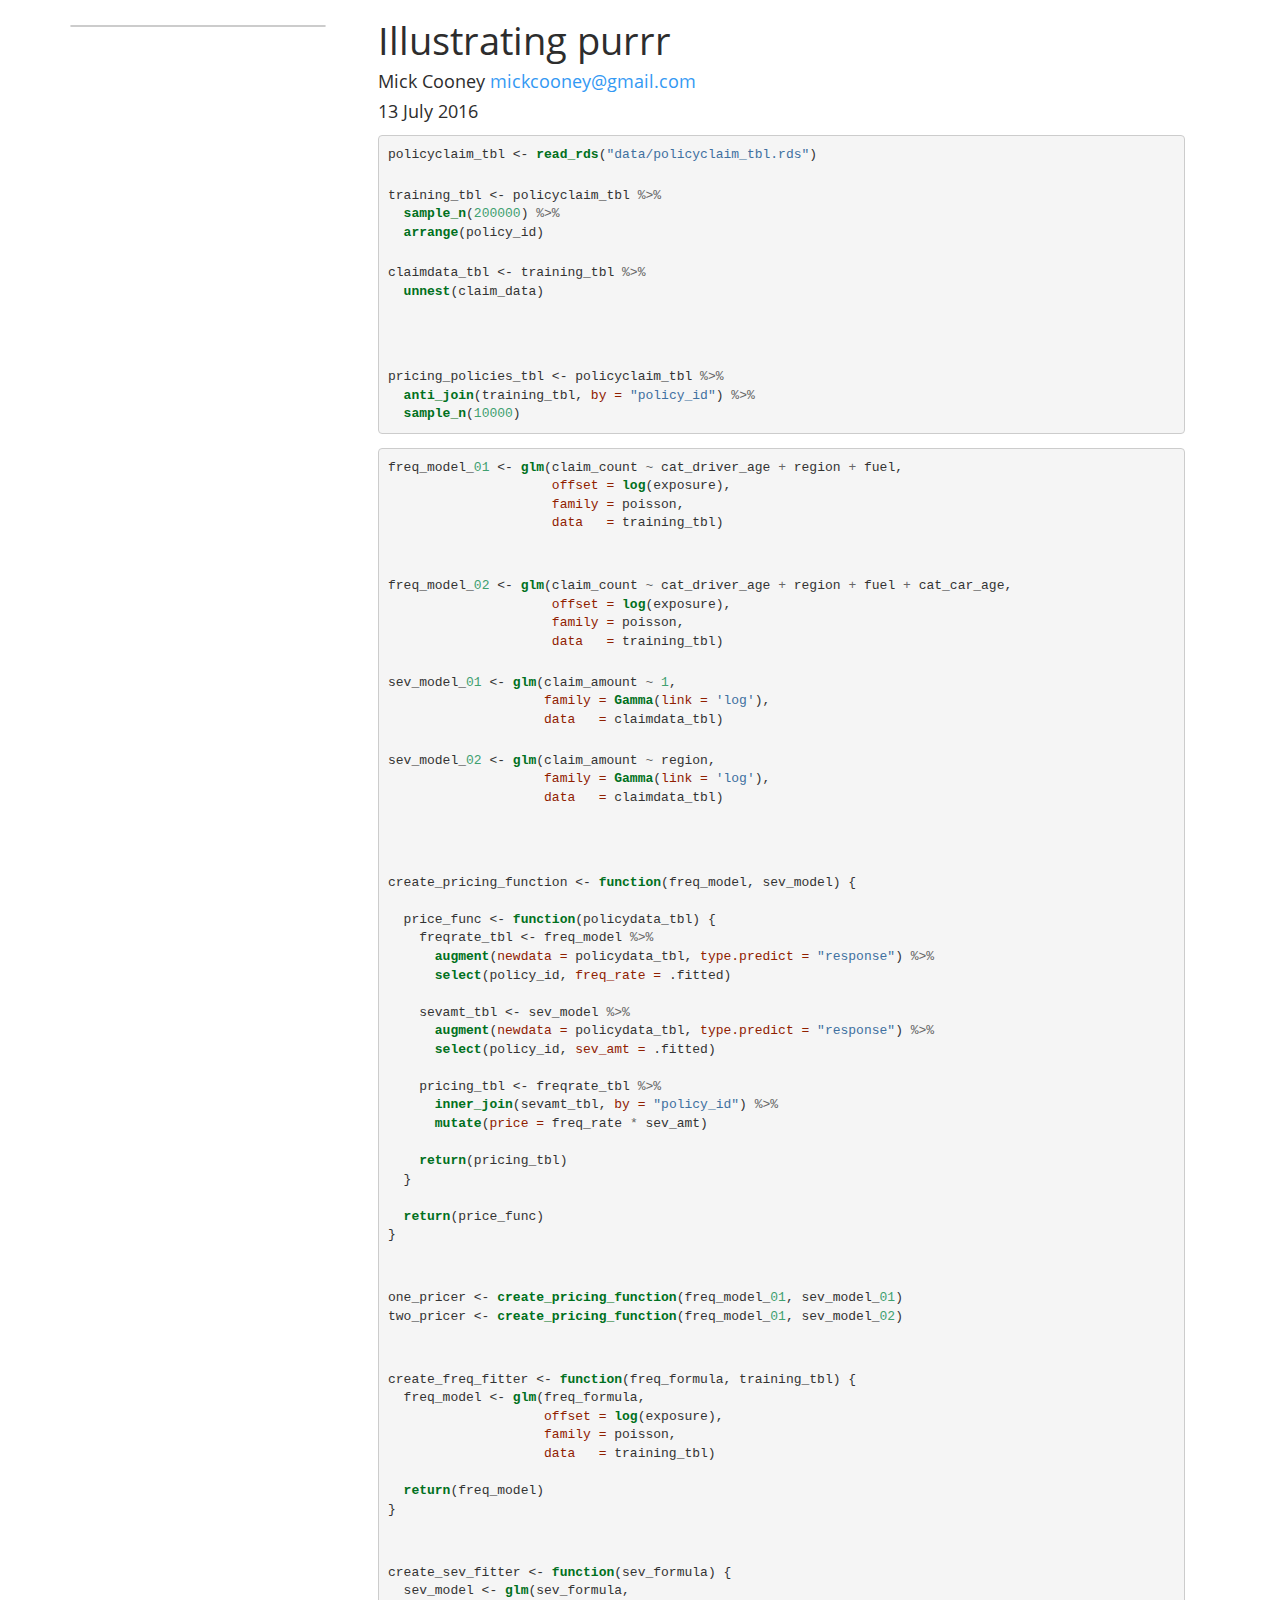
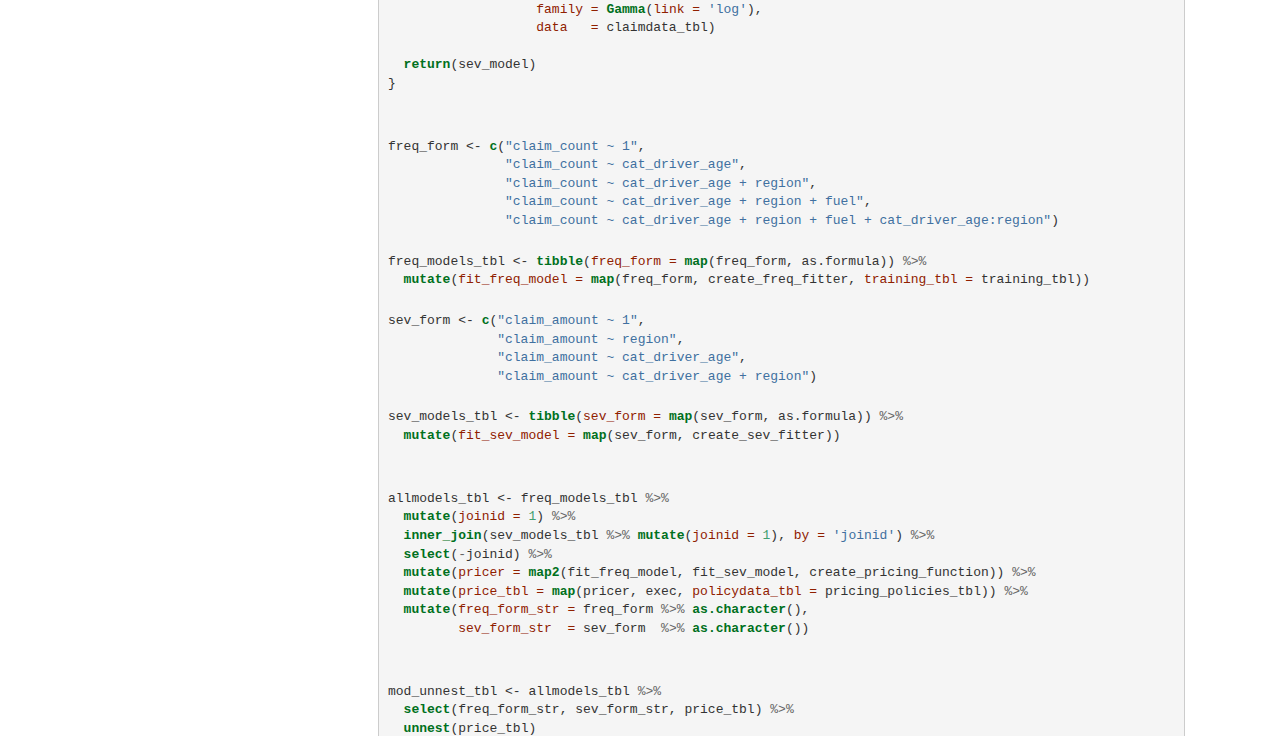
==== functional/functional_code.html @ 2fd978a3 "Added the worksheet for functional code" ====
<!DOCTYPE html>

<html>

<head>

<meta charset="utf-8" />
<meta name="generator" content="pandoc" />
<meta http-equiv="X-UA-Compatible" content="IE=EDGE" />


<meta name="author" content="Mick Cooney mickcooney@gmail.com" />

<meta name="date" content="2016-07-13" />

<title>Illustrating purrr</title>

<script>/*! jQuery v1.11.3 | (c) 2005, 2015 jQuery Foundation, Inc. | jquery.org/license */
!function(a,b){"object"==typeof module&&"object"==typeof module.exports?module.exports=a.document?b(a,!0):function(a){if(!a.document)throw new Error("jQuery requires a window with a document");return b(a)}:b(a)}("undefined"!=typeof window?window:this,function(a,b){var c=[],d=c.slice,e=c.concat,f=c.push,g=c.indexOf,h={},i=h.toString,j=h.hasOwnProperty,k={},l="1.11.3",m=function(a,b){return new m.fn.init(a,b)},n=/^[\s\uFEFF\xA0]+|[\s\uFEFF\xA0]+$/g,o=/^-ms-/,p=/-([\da-z])/gi,q=function(a,b){return b.toUpperCase()};m.fn=m.prototype={jquery:l,constructor:m,selector:"",length:0,toArray:function(){return d.call(this)},get:function(a){return null!=a?0>a?this[a+this.length]:this[a]:d.call(this)},pushStack:function(a){var b=m.merge(this.constructor(),a);return b.prevObject=this,b.context=this.context,b},each:function(a,b){return m.each(this,a,b)},map:function(a){return this.pushStack(m.map(this,function(b,c){return a.call(b,c,b)}))},slice:function(){return this.pushStack(d.apply(this,arguments))},first:function(){return this.eq(0)},last:function(){return this.eq(-1)},eq:function(a){var b=this.length,c=+a+(0>a?b:0);return this.pushStack(c>=0&&b>c?[this[c]]:[])},end:function(){return this.prevObject||this.constructor(null)},push:f,sort:c.sort,splice:c.splice},m.extend=m.fn.extend=function(){var a,b,c,d,e,f,g=arguments[0]||{},h=1,i=arguments.length,j=!1;for("boolean"==typeof g&&(j=g,g=arguments[h]||{},h++),"object"==typeof g||m.isFunction(g)||(g={}),h===i&&(g=this,h--);i>h;h++)if(null!=(e=arguments[h]))for(d in e)a=g[d],c=e[d],g!==c&&(j&&c&&(m.isPlainObject(c)||(b=m.isArray(c)))?(b?(b=!1,f=a&&m.isArray(a)?a:[]):f=a&&m.isPlainObject(a)?a:{},g[d]=m.extend(j,f,c)):void 0!==c&&(g[d]=c));return g},m.extend({expando:"jQuery"+(l+Math.random()).replace(/\D/g,""),isReady:!0,error:function(a){throw new Error(a)},noop:function(){},isFunction:function(a){return"function"===m.type(a)},isArray:Array.isArray||function(a){return"array"===m.type(a)},isWindow:function(a){return null!=a&&a==a.window},isNumeric:function(a){return!m.isArray(a)&&a-parseFloat(a)+1>=0},isEmptyObject:function(a){var b;for(b in a)return!1;return!0},isPlainObject:function(a){var b;if(!a||"object"!==m.type(a)||a.nodeType||m.isWindow(a))return!1;try{if(a.constructor&&!j.call(a,"constructor")&&!j.call(a.constructor.prototype,"isPrototypeOf"))return!1}catch(c){return!1}if(k.ownLast)for(b in a)return j.call(a,b);for(b in a);return void 0===b||j.call(a,b)},type:function(a){return null==a?a+"":"object"==typeof a||"function"==typeof a?h[i.call(a)]||"object":typeof a},globalEval:function(b){b&&m.trim(b)&&(a.execScript||function(b){a.eval.call(a,b)})(b)},camelCase:function(a){return a.replace(o,"ms-").replace(p,q)},nodeName:function(a,b){return a.nodeName&&a.nodeName.toLowerCase()===b.toLowerCase()},each:function(a,b,c){var d,e=0,f=a.length,g=r(a);if(c){if(g){for(;f>e;e++)if(d=b.apply(a[e],c),d===!1)break}else for(e in a)if(d=b.apply(a[e],c),d===!1)break}else if(g){for(;f>e;e++)if(d=b.call(a[e],e,a[e]),d===!1)break}else for(e in a)if(d=b.call(a[e],e,a[e]),d===!1)break;return a},trim:function(a){return null==a?"":(a+"").replace(n,"")},makeArray:function(a,b){var c=b||[];return null!=a&&(r(Object(a))?m.merge(c,"string"==typeof a?[a]:a):f.call(c,a)),c},inArray:function(a,b,c){var d;if(b){if(g)return g.call(b,a,c);for(d=b.length,c=c?0>c?Math.max(0,d+c):c:0;d>c;c++)if(c in b&&b[c]===a)return c}return-1},merge:function(a,b){var c=+b.length,d=0,e=a.length;while(c>d)a[e++]=b[d++];if(c!==c)while(void 0!==b[d])a[e++]=b[d++];return a.length=e,a},grep:function(a,b,c){for(var d,e=[],f=0,g=a.length,h=!c;g>f;f++)d=!b(a[f],f),d!==h&&e.push(a[f]);return e},map:function(a,b,c){var d,f=0,g=a.length,h=r(a),i=[];if(h)for(;g>f;f++)d=b(a[f],f,c),null!=d&&i.push(d);else for(f in a)d=b(a[f],f,c),null!=d&&i.push(d);return e.apply([],i)},guid:1,proxy:function(a,b){var c,e,f;return"string"==typeof b&&(f=a[b],b=a,a=f),m.isFunction(a)?(c=d.call(arguments,2),e=function(){return a.apply(b||this,c.concat(d.call(arguments)))},e.guid=a.guid=a.guid||m.guid++,e):void 0},now:function(){return+new Date},support:k}),m.each("Boolean Number String Function Array Date RegExp Object Error".split(" "),function(a,b){h["[object "+b+"]"]=b.toLowerCase()});function r(a){var b="length"in a&&a.length,c=m.type(a);return"function"===c||m.isWindow(a)?!1:1===a.nodeType&&b?!0:"array"===c||0===b||"number"==typeof b&&b>0&&b-1 in a}var s=function(a){var b,c,d,e,f,g,h,i,j,k,l,m,n,o,p,q,r,s,t,u="sizzle"+1*new Date,v=a.document,w=0,x=0,y=ha(),z=ha(),A=ha(),B=function(a,b){return a===b&&(l=!0),0},C=1<<31,D={}.hasOwnProperty,E=[],F=E.pop,G=E.push,H=E.push,I=E.slice,J=function(a,b){for(var c=0,d=a.length;d>c;c++)if(a[c]===b)return c;return-1},K="checked|selected|async|autofocus|autoplay|controls|defer|disabled|hidden|ismap|loop|multiple|open|readonly|required|scoped",L="[\\x20\\t\\r\\n\\f]",M="(?:\\\\.|[\\w-]|[^\\x00-\\xa0])+",N=M.replace("w","w#"),O="\\["+L+"*("+M+")(?:"+L+"*([*^$|!~]?=)"+L+"*(?:'((?:\\\\.|[^\\\\'])*)'|\"((?:\\\\.|[^\\\\\"])*)\"|("+N+"))|)"+L+"*\\]",P=":("+M+")(?:\\((('((?:\\\\.|[^\\\\'])*)'|\"((?:\\\\.|[^\\\\\"])*)\")|((?:\\\\.|[^\\\\()[\\]]|"+O+")*)|.*)\\)|)",Q=new RegExp(L+"+","g"),R=new RegExp("^"+L+"+|((?:^|[^\\\\])(?:\\\\.)*)"+L+"+$","g"),S=new RegExp("^"+L+"*,"+L+"*"),T=new RegExp("^"+L+"*([>+~]|"+L+")"+L+"*"),U=new RegExp("="+L+"*([^\\]'\"]*?)"+L+"*\\]","g"),V=new RegExp(P),W=new RegExp("^"+N+"$"),X={ID:new RegExp("^#("+M+")"),CLASS:new RegExp("^\\.("+M+")"),TAG:new RegExp("^("+M.replace("w","w*")+")"),ATTR:new RegExp("^"+O),PSEUDO:new RegExp("^"+P),CHILD:new RegExp("^:(only|first|last|nth|nth-last)-(child|of-type)(?:\\("+L+"*(even|odd|(([+-]|)(\\d*)n|)"+L+"*(?:([+-]|)"+L+"*(\\d+)|))"+L+"*\\)|)","i"),bool:new RegExp("^(?:"+K+")$","i"),needsContext:new RegExp("^"+L+"*[>+~]|:(even|odd|eq|gt|lt|nth|first|last)(?:\\("+L+"*((?:-\\d)?\\d*)"+L+"*\\)|)(?=[^-]|$)","i")},Y=/^(?:input|select|textarea|button)$/i,Z=/^h\d$/i,$=/^[^{]+\{\s*\[native \w/,_=/^(?:#([\w-]+)|(\w+)|\.([\w-]+))$/,aa=/[+~]/,ba=/'|\\/g,ca=new RegExp("\\\\([\\da-f]{1,6}"+L+"?|("+L+")|.)","ig"),da=function(a,b,c){var d="0x"+b-65536;return d!==d||c?b:0>d?String.fromCharCode(d+65536):String.fromCharCode(d>>10|55296,1023&d|56320)},ea=function(){m()};try{H.apply(E=I.call(v.childNodes),v.childNodes),E[v.childNodes.length].nodeType}catch(fa){H={apply:E.length?function(a,b){G.apply(a,I.call(b))}:function(a,b){var c=a.length,d=0;while(a[c++]=b[d++]);a.length=c-1}}}function ga(a,b,d,e){var f,h,j,k,l,o,r,s,w,x;if((b?b.ownerDocument||b:v)!==n&&m(b),b=b||n,d=d||[],k=b.nodeType,"string"!=typeof a||!a||1!==k&&9!==k&&11!==k)return d;if(!e&&p){if(11!==k&&(f=_.exec(a)))if(j=f[1]){if(9===k){if(h=b.getElementById(j),!h||!h.parentNode)return d;if(h.id===j)return d.push(h),d}else if(b.ownerDocument&&(h=b.ownerDocument.getElementById(j))&&t(b,h)&&h.id===j)return d.push(h),d}else{if(f[2])return H.apply(d,b.getElementsByTagName(a)),d;if((j=f[3])&&c.getElementsByClassName)return H.apply(d,b.getElementsByClassName(j)),d}if(c.qsa&&(!q||!q.test(a))){if(s=r=u,w=b,x=1!==k&&a,1===k&&"object"!==b.nodeName.toLowerCase()){o=g(a),(r=b.getAttribute("id"))?s=r.replace(ba,"\\$&"):b.setAttribute("id",s),s="[id='"+s+"'] ",l=o.length;while(l--)o[l]=s+ra(o[l]);w=aa.test(a)&&pa(b.parentNode)||b,x=o.join(",")}if(x)try{return H.apply(d,w.querySelectorAll(x)),d}catch(y){}finally{r||b.removeAttribute("id")}}}return i(a.replace(R,"$1"),b,d,e)}function ha(){var a=[];function b(c,e){return a.push(c+" ")>d.cacheLength&&delete b[a.shift()],b[c+" "]=e}return b}function ia(a){return a[u]=!0,a}function ja(a){var b=n.createElement("div");try{return!!a(b)}catch(c){return!1}finally{b.parentNode&&b.parentNode.removeChild(b),b=null}}function ka(a,b){var c=a.split("|"),e=a.length;while(e--)d.attrHandle[c[e]]=b}function la(a,b){var c=b&&a,d=c&&1===a.nodeType&&1===b.nodeType&&(~b.sourceIndex||C)-(~a.sourceIndex||C);if(d)return d;if(c)while(c=c.nextSibling)if(c===b)return-1;return a?1:-1}function ma(a){return function(b){var c=b.nodeName.toLowerCase();return"input"===c&&b.type===a}}function na(a){return function(b){var c=b.nodeName.toLowerCase();return("input"===c||"button"===c)&&b.type===a}}function oa(a){return ia(function(b){return b=+b,ia(function(c,d){var e,f=a([],c.length,b),g=f.length;while(g--)c[e=f[g]]&&(c[e]=!(d[e]=c[e]))})})}function pa(a){return a&&"undefined"!=typeof a.getElementsByTagName&&a}c=ga.support={},f=ga.isXML=function(a){var b=a&&(a.ownerDocument||a).documentElement;return b?"HTML"!==b.nodeName:!1},m=ga.setDocument=function(a){var b,e,g=a?a.ownerDocument||a:v;return g!==n&&9===g.nodeType&&g.documentElement?(n=g,o=g.documentElement,e=g.defaultView,e&&e!==e.top&&(e.addEventListener?e.addEventListener("unload",ea,!1):e.attachEvent&&e.attachEvent("onunload",ea)),p=!f(g),c.attributes=ja(function(a){return a.className="i",!a.getAttribute("className")}),c.getElementsByTagName=ja(function(a){return a.appendChild(g.createComment("")),!a.getElementsByTagName("*").length}),c.getElementsByClassName=$.test(g.getElementsByClassName),c.getById=ja(function(a){return o.appendChild(a).id=u,!g.getElementsByName||!g.getElementsByName(u).length}),c.getById?(d.find.ID=function(a,b){if("undefined"!=typeof b.getElementById&&p){var c=b.getElementById(a);return c&&c.parentNode?[c]:[]}},d.filter.ID=function(a){var b=a.replace(ca,da);return function(a){return a.getAttribute("id")===b}}):(delete d.find.ID,d.filter.ID=function(a){var b=a.replace(ca,da);return function(a){var c="undefined"!=typeof a.getAttributeNode&&a.getAttributeNode("id");return c&&c.value===b}}),d.find.TAG=c.getElementsByTagName?function(a,b){return"undefined"!=typeof b.getElementsByTagName?b.getElementsByTagName(a):c.qsa?b.querySelectorAll(a):void 0}:function(a,b){var c,d=[],e=0,f=b.getElementsByTagName(a);if("*"===a){while(c=f[e++])1===c.nodeType&&d.push(c);return d}return f},d.find.CLASS=c.getElementsByClassName&&function(a,b){return p?b.getElementsByClassName(a):void 0},r=[],q=[],(c.qsa=$.test(g.querySelectorAll))&&(ja(function(a){o.appendChild(a).innerHTML="<a id='"+u+"'></a><select id='"+u+"-\f]' msallowcapture=''><option selected=''></option></select>",a.querySelectorAll("[msallowcapture^='']").length&&q.push("[*^$]="+L+"*(?:''|\"\")"),a.querySelectorAll("[selected]").length||q.push("\\["+L+"*(?:value|"+K+")"),a.querySelectorAll("[id~="+u+"-]").length||q.push("~="),a.querySelectorAll(":checked").length||q.push(":checked"),a.querySelectorAll("a#"+u+"+*").length||q.push(".#.+[+~]")}),ja(function(a){var b=g.createElement("input");b.setAttribute("type","hidden"),a.appendChild(b).setAttribute("name","D"),a.querySelectorAll("[name=d]").length&&q.push("name"+L+"*[*^$|!~]?="),a.querySelectorAll(":enabled").length||q.push(":enabled",":disabled"),a.querySelectorAll("*,:x"),q.push(",.*:")})),(c.matchesSelector=$.test(s=o.matches||o.webkitMatchesSelector||o.mozMatchesSelector||o.oMatchesSelector||o.msMatchesSelector))&&ja(function(a){c.disconnectedMatch=s.call(a,"div"),s.call(a,"[s!='']:x"),r.push("!=",P)}),q=q.length&&new RegExp(q.join("|")),r=r.length&&new RegExp(r.join("|")),b=$.test(o.compareDocumentPosition),t=b||$.test(o.contains)?function(a,b){var c=9===a.nodeType?a.documentElement:a,d=b&&b.parentNode;return a===d||!(!d||1!==d.nodeType||!(c.contains?c.contains(d):a.compareDocumentPosition&&16&a.compareDocumentPosition(d)))}:function(a,b){if(b)while(b=b.parentNode)if(b===a)return!0;return!1},B=b?function(a,b){if(a===b)return l=!0,0;var d=!a.compareDocumentPosition-!b.compareDocumentPosition;return d?d:(d=(a.ownerDocument||a)===(b.ownerDocument||b)?a.compareDocumentPosition(b):1,1&d||!c.sortDetached&&b.compareDocumentPosition(a)===d?a===g||a.ownerDocument===v&&t(v,a)?-1:b===g||b.ownerDocument===v&&t(v,b)?1:k?J(k,a)-J(k,b):0:4&d?-1:1)}:function(a,b){if(a===b)return l=!0,0;var c,d=0,e=a.parentNode,f=b.parentNode,h=[a],i=[b];if(!e||!f)return a===g?-1:b===g?1:e?-1:f?1:k?J(k,a)-J(k,b):0;if(e===f)return la(a,b);c=a;while(c=c.parentNode)h.unshift(c);c=b;while(c=c.parentNode)i.unshift(c);while(h[d]===i[d])d++;return d?la(h[d],i[d]):h[d]===v?-1:i[d]===v?1:0},g):n},ga.matches=function(a,b){return ga(a,null,null,b)},ga.matchesSelector=function(a,b){if((a.ownerDocument||a)!==n&&m(a),b=b.replace(U,"='$1']"),!(!c.matchesSelector||!p||r&&r.test(b)||q&&q.test(b)))try{var d=s.call(a,b);if(d||c.disconnectedMatch||a.document&&11!==a.document.nodeType)return d}catch(e){}return ga(b,n,null,[a]).length>0},ga.contains=function(a,b){return(a.ownerDocument||a)!==n&&m(a),t(a,b)},ga.attr=function(a,b){(a.ownerDocument||a)!==n&&m(a);var e=d.attrHandle[b.toLowerCase()],f=e&&D.call(d.attrHandle,b.toLowerCase())?e(a,b,!p):void 0;return void 0!==f?f:c.attributes||!p?a.getAttribute(b):(f=a.getAttributeNode(b))&&f.specified?f.value:null},ga.error=function(a){throw new Error("Syntax error, unrecognized expression: "+a)},ga.uniqueSort=function(a){var b,d=[],e=0,f=0;if(l=!c.detectDuplicates,k=!c.sortStable&&a.slice(0),a.sort(B),l){while(b=a[f++])b===a[f]&&(e=d.push(f));while(e--)a.splice(d[e],1)}return k=null,a},e=ga.getText=function(a){var b,c="",d=0,f=a.nodeType;if(f){if(1===f||9===f||11===f){if("string"==typeof a.textContent)return a.textContent;for(a=a.firstChild;a;a=a.nextSibling)c+=e(a)}else if(3===f||4===f)return a.nodeValue}else while(b=a[d++])c+=e(b);return c},d=ga.selectors={cacheLength:50,createPseudo:ia,match:X,attrHandle:{},find:{},relative:{">":{dir:"parentNode",first:!0}," ":{dir:"parentNode"},"+":{dir:"previousSibling",first:!0},"~":{dir:"previousSibling"}},preFilter:{ATTR:function(a){return a[1]=a[1].replace(ca,da),a[3]=(a[3]||a[4]||a[5]||"").replace(ca,da),"~="===a[2]&&(a[3]=" "+a[3]+" "),a.slice(0,4)},CHILD:function(a){return a[1]=a[1].toLowerCase(),"nth"===a[1].slice(0,3)?(a[3]||ga.error(a[0]),a[4]=+(a[4]?a[5]+(a[6]||1):2*("even"===a[3]||"odd"===a[3])),a[5]=+(a[7]+a[8]||"odd"===a[3])):a[3]&&ga.error(a[0]),a},PSEUDO:function(a){var b,c=!a[6]&&a[2];return X.CHILD.test(a[0])?null:(a[3]?a[2]=a[4]||a[5]||"":c&&V.test(c)&&(b=g(c,!0))&&(b=c.indexOf(")",c.length-b)-c.length)&&(a[0]=a[0].slice(0,b),a[2]=c.slice(0,b)),a.slice(0,3))}},filter:{TAG:function(a){var b=a.replace(ca,da).toLowerCase();return"*"===a?function(){return!0}:function(a){return a.nodeName&&a.nodeName.toLowerCase()===b}},CLASS:function(a){var b=y[a+" "];return b||(b=new RegExp("(^|"+L+")"+a+"("+L+"|$)"))&&y(a,function(a){return b.test("string"==typeof a.className&&a.className||"undefined"!=typeof a.getAttribute&&a.getAttribute("class")||"")})},ATTR:function(a,b,c){return function(d){var e=ga.attr(d,a);return null==e?"!="===b:b?(e+="","="===b?e===c:"!="===b?e!==c:"^="===b?c&&0===e.indexOf(c):"*="===b?c&&e.indexOf(c)>-1:"$="===b?c&&e.slice(-c.length)===c:"~="===b?(" "+e.replace(Q," ")+" ").indexOf(c)>-1:"|="===b?e===c||e.slice(0,c.length+1)===c+"-":!1):!0}},CHILD:function(a,b,c,d,e){var f="nth"!==a.slice(0,3),g="last"!==a.slice(-4),h="of-type"===b;return 1===d&&0===e?function(a){return!!a.parentNode}:function(b,c,i){var j,k,l,m,n,o,p=f!==g?"nextSibling":"previousSibling",q=b.parentNode,r=h&&b.nodeName.toLowerCase(),s=!i&&!h;if(q){if(f){while(p){l=b;while(l=l[p])if(h?l.nodeName.toLowerCase()===r:1===l.nodeType)return!1;o=p="only"===a&&!o&&"nextSibling"}return!0}if(o=[g?q.firstChild:q.lastChild],g&&s){k=q[u]||(q[u]={}),j=k[a]||[],n=j[0]===w&&j[1],m=j[0]===w&&j[2],l=n&&q.childNodes[n];while(l=++n&&l&&l[p]||(m=n=0)||o.pop())if(1===l.nodeType&&++m&&l===b){k[a]=[w,n,m];break}}else if(s&&(j=(b[u]||(b[u]={}))[a])&&j[0]===w)m=j[1];else while(l=++n&&l&&l[p]||(m=n=0)||o.pop())if((h?l.nodeName.toLowerCase()===r:1===l.nodeType)&&++m&&(s&&((l[u]||(l[u]={}))[a]=[w,m]),l===b))break;return m-=e,m===d||m%d===0&&m/d>=0}}},PSEUDO:function(a,b){var c,e=d.pseudos[a]||d.setFilters[a.toLowerCase()]||ga.error("unsupported pseudo: "+a);return e[u]?e(b):e.length>1?(c=[a,a,"",b],d.setFilters.hasOwnProperty(a.toLowerCase())?ia(function(a,c){var d,f=e(a,b),g=f.length;while(g--)d=J(a,f[g]),a[d]=!(c[d]=f[g])}):function(a){return e(a,0,c)}):e}},pseudos:{not:ia(function(a){var b=[],c=[],d=h(a.replace(R,"$1"));return d[u]?ia(function(a,b,c,e){var f,g=d(a,null,e,[]),h=a.length;while(h--)(f=g[h])&&(a[h]=!(b[h]=f))}):function(a,e,f){return b[0]=a,d(b,null,f,c),b[0]=null,!c.pop()}}),has:ia(function(a){return function(b){return ga(a,b).length>0}}),contains:ia(function(a){return a=a.replace(ca,da),function(b){return(b.textContent||b.innerText||e(b)).indexOf(a)>-1}}),lang:ia(function(a){return W.test(a||"")||ga.error("unsupported lang: "+a),a=a.replace(ca,da).toLowerCase(),function(b){var c;do if(c=p?b.lang:b.getAttribute("xml:lang")||b.getAttribute("lang"))return c=c.toLowerCase(),c===a||0===c.indexOf(a+"-");while((b=b.parentNode)&&1===b.nodeType);return!1}}),target:function(b){var c=a.location&&a.location.hash;return c&&c.slice(1)===b.id},root:function(a){return a===o},focus:function(a){return a===n.activeElement&&(!n.hasFocus||n.hasFocus())&&!!(a.type||a.href||~a.tabIndex)},enabled:function(a){return a.disabled===!1},disabled:function(a){return a.disabled===!0},checked:function(a){var b=a.nodeName.toLowerCase();return"input"===b&&!!a.checked||"option"===b&&!!a.selected},selected:function(a){return a.parentNode&&a.parentNode.selectedIndex,a.selected===!0},empty:function(a){for(a=a.firstChild;a;a=a.nextSibling)if(a.nodeType<6)return!1;return!0},parent:function(a){return!d.pseudos.empty(a)},header:function(a){return Z.test(a.nodeName)},input:function(a){return Y.test(a.nodeName)},button:function(a){var b=a.nodeName.toLowerCase();return"input"===b&&"button"===a.type||"button"===b},text:function(a){var b;return"input"===a.nodeName.toLowerCase()&&"text"===a.type&&(null==(b=a.getAttribute("type"))||"text"===b.toLowerCase())},first:oa(function(){return[0]}),last:oa(function(a,b){return[b-1]}),eq:oa(function(a,b,c){return[0>c?c+b:c]}),even:oa(function(a,b){for(var c=0;b>c;c+=2)a.push(c);return a}),odd:oa(function(a,b){for(var c=1;b>c;c+=2)a.push(c);return a}),lt:oa(function(a,b,c){for(var d=0>c?c+b:c;--d>=0;)a.push(d);return a}),gt:oa(function(a,b,c){for(var d=0>c?c+b:c;++d<b;)a.push(d);return a})}},d.pseudos.nth=d.pseudos.eq;for(b in{radio:!0,checkbox:!0,file:!0,password:!0,image:!0})d.pseudos[b]=ma(b);for(b in{submit:!0,reset:!0})d.pseudos[b]=na(b);function qa(){}qa.prototype=d.filters=d.pseudos,d.setFilters=new qa,g=ga.tokenize=function(a,b){var c,e,f,g,h,i,j,k=z[a+" "];if(k)return b?0:k.slice(0);h=a,i=[],j=d.preFilter;while(h){(!c||(e=S.exec(h)))&&(e&&(h=h.slice(e[0].length)||h),i.push(f=[])),c=!1,(e=T.exec(h))&&(c=e.shift(),f.push({value:c,type:e[0].replace(R," ")}),h=h.slice(c.length));for(g in d.filter)!(e=X[g].exec(h))||j[g]&&!(e=j[g](e))||(c=e.shift(),f.push({value:c,type:g,matches:e}),h=h.slice(c.length));if(!c)break}return b?h.length:h?ga.error(a):z(a,i).slice(0)};function ra(a){for(var b=0,c=a.length,d="";c>b;b++)d+=a[b].value;return d}function sa(a,b,c){var d=b.dir,e=c&&"parentNode"===d,f=x++;return b.first?function(b,c,f){while(b=b[d])if(1===b.nodeType||e)return a(b,c,f)}:function(b,c,g){var h,i,j=[w,f];if(g){while(b=b[d])if((1===b.nodeType||e)&&a(b,c,g))return!0}else while(b=b[d])if(1===b.nodeType||e){if(i=b[u]||(b[u]={}),(h=i[d])&&h[0]===w&&h[1]===f)return j[2]=h[2];if(i[d]=j,j[2]=a(b,c,g))return!0}}}function ta(a){return a.length>1?function(b,c,d){var e=a.length;while(e--)if(!a[e](b,c,d))return!1;return!0}:a[0]}function ua(a,b,c){for(var d=0,e=b.length;e>d;d++)ga(a,b[d],c);return c}function va(a,b,c,d,e){for(var f,g=[],h=0,i=a.length,j=null!=b;i>h;h++)(f=a[h])&&(!c||c(f,d,e))&&(g.push(f),j&&b.push(h));return g}function wa(a,b,c,d,e,f){return d&&!d[u]&&(d=wa(d)),e&&!e[u]&&(e=wa(e,f)),ia(function(f,g,h,i){var j,k,l,m=[],n=[],o=g.length,p=f||ua(b||"*",h.nodeType?[h]:h,[]),q=!a||!f&&b?p:va(p,m,a,h,i),r=c?e||(f?a:o||d)?[]:g:q;if(c&&c(q,r,h,i),d){j=va(r,n),d(j,[],h,i),k=j.length;while(k--)(l=j[k])&&(r[n[k]]=!(q[n[k]]=l))}if(f){if(e||a){if(e){j=[],k=r.length;while(k--)(l=r[k])&&j.push(q[k]=l);e(null,r=[],j,i)}k=r.length;while(k--)(l=r[k])&&(j=e?J(f,l):m[k])>-1&&(f[j]=!(g[j]=l))}}else r=va(r===g?r.splice(o,r.length):r),e?e(null,g,r,i):H.apply(g,r)})}function xa(a){for(var b,c,e,f=a.length,g=d.relative[a[0].type],h=g||d.relative[" "],i=g?1:0,k=sa(function(a){return a===b},h,!0),l=sa(function(a){return J(b,a)>-1},h,!0),m=[function(a,c,d){var e=!g&&(d||c!==j)||((b=c).nodeType?k(a,c,d):l(a,c,d));return b=null,e}];f>i;i++)if(c=d.relative[a[i].type])m=[sa(ta(m),c)];else{if(c=d.filter[a[i].type].apply(null,a[i].matches),c[u]){for(e=++i;f>e;e++)if(d.relative[a[e].type])break;return wa(i>1&&ta(m),i>1&&ra(a.slice(0,i-1).concat({value:" "===a[i-2].type?"*":""})).replace(R,"$1"),c,e>i&&xa(a.slice(i,e)),f>e&&xa(a=a.slice(e)),f>e&&ra(a))}m.push(c)}return ta(m)}function ya(a,b){var c=b.length>0,e=a.length>0,f=function(f,g,h,i,k){var l,m,o,p=0,q="0",r=f&&[],s=[],t=j,u=f||e&&d.find.TAG("*",k),v=w+=null==t?1:Math.random()||.1,x=u.length;for(k&&(j=g!==n&&g);q!==x&&null!=(l=u[q]);q++){if(e&&l){m=0;while(o=a[m++])if(o(l,g,h)){i.push(l);break}k&&(w=v)}c&&((l=!o&&l)&&p--,f&&r.push(l))}if(p+=q,c&&q!==p){m=0;while(o=b[m++])o(r,s,g,h);if(f){if(p>0)while(q--)r[q]||s[q]||(s[q]=F.call(i));s=va(s)}H.apply(i,s),k&&!f&&s.length>0&&p+b.length>1&&ga.uniqueSort(i)}return k&&(w=v,j=t),r};return c?ia(f):f}return h=ga.compile=function(a,b){var c,d=[],e=[],f=A[a+" "];if(!f){b||(b=g(a)),c=b.length;while(c--)f=xa(b[c]),f[u]?d.push(f):e.push(f);f=A(a,ya(e,d)),f.selector=a}return f},i=ga.select=function(a,b,e,f){var i,j,k,l,m,n="function"==typeof a&&a,o=!f&&g(a=n.selector||a);if(e=e||[],1===o.length){if(j=o[0]=o[0].slice(0),j.length>2&&"ID"===(k=j[0]).type&&c.getById&&9===b.nodeType&&p&&d.relative[j[1].type]){if(b=(d.find.ID(k.matches[0].replace(ca,da),b)||[])[0],!b)return e;n&&(b=b.parentNode),a=a.slice(j.shift().value.length)}i=X.needsContext.test(a)?0:j.length;while(i--){if(k=j[i],d.relative[l=k.type])break;if((m=d.find[l])&&(f=m(k.matches[0].replace(ca,da),aa.test(j[0].type)&&pa(b.parentNode)||b))){if(j.splice(i,1),a=f.length&&ra(j),!a)return H.apply(e,f),e;break}}}return(n||h(a,o))(f,b,!p,e,aa.test(a)&&pa(b.parentNode)||b),e},c.sortStable=u.split("").sort(B).join("")===u,c.detectDuplicates=!!l,m(),c.sortDetached=ja(function(a){return 1&a.compareDocumentPosition(n.createElement("div"))}),ja(function(a){return a.innerHTML="<a href='#'></a>","#"===a.firstChild.getAttribute("href")})||ka("type|href|height|width",function(a,b,c){return c?void 0:a.getAttribute(b,"type"===b.toLowerCase()?1:2)}),c.attributes&&ja(function(a){return a.innerHTML="<input/>",a.firstChild.setAttribute("value",""),""===a.firstChild.getAttribute("value")})||ka("value",function(a,b,c){return c||"input"!==a.nodeName.toLowerCase()?void 0:a.defaultValue}),ja(function(a){return null==a.getAttribute("disabled")})||ka(K,function(a,b,c){var d;return c?void 0:a[b]===!0?b.toLowerCase():(d=a.getAttributeNode(b))&&d.specified?d.value:null}),ga}(a);m.find=s,m.expr=s.selectors,m.expr[":"]=m.expr.pseudos,m.unique=s.uniqueSort,m.text=s.getText,m.isXMLDoc=s.isXML,m.contains=s.contains;var t=m.expr.match.needsContext,u=/^<(\w+)\s*\/?>(?:<\/\1>|)$/,v=/^.[^:#\[\.,]*$/;function w(a,b,c){if(m.isFunction(b))return m.grep(a,function(a,d){return!!b.call(a,d,a)!==c});if(b.nodeType)return m.grep(a,function(a){return a===b!==c});if("string"==typeof b){if(v.test(b))return m.filter(b,a,c);b=m.filter(b,a)}return m.grep(a,function(a){return m.inArray(a,b)>=0!==c})}m.filter=function(a,b,c){var d=b[0];return c&&(a=":not("+a+")"),1===b.length&&1===d.nodeType?m.find.matchesSelector(d,a)?[d]:[]:m.find.matches(a,m.grep(b,function(a){return 1===a.nodeType}))},m.fn.extend({find:function(a){var b,c=[],d=this,e=d.length;if("string"!=typeof a)return this.pushStack(m(a).filter(function(){for(b=0;e>b;b++)if(m.contains(d[b],this))return!0}));for(b=0;e>b;b++)m.find(a,d[b],c);return c=this.pushStack(e>1?m.unique(c):c),c.selector=this.selector?this.selector+" "+a:a,c},filter:function(a){return this.pushStack(w(this,a||[],!1))},not:function(a){return this.pushStack(w(this,a||[],!0))},is:function(a){return!!w(this,"string"==typeof a&&t.test(a)?m(a):a||[],!1).length}});var x,y=a.document,z=/^(?:\s*(<[\w\W]+>)[^>]*|#([\w-]*))$/,A=m.fn.init=function(a,b){var c,d;if(!a)return this;if("string"==typeof a){if(c="<"===a.charAt(0)&&">"===a.charAt(a.length-1)&&a.length>=3?[null,a,null]:z.exec(a),!c||!c[1]&&b)return!b||b.jquery?(b||x).find(a):this.constructor(b).find(a);if(c[1]){if(b=b instanceof m?b[0]:b,m.merge(this,m.parseHTML(c[1],b&&b.nodeType?b.ownerDocument||b:y,!0)),u.test(c[1])&&m.isPlainObject(b))for(c in b)m.isFunction(this[c])?this[c](b[c]):this.attr(c,b[c]);return this}if(d=y.getElementById(c[2]),d&&d.parentNode){if(d.id!==c[2])return x.find(a);this.length=1,this[0]=d}return this.context=y,this.selector=a,this}return a.nodeType?(this.context=this[0]=a,this.length=1,this):m.isFunction(a)?"undefined"!=typeof x.ready?x.ready(a):a(m):(void 0!==a.selector&&(this.selector=a.selector,this.context=a.context),m.makeArray(a,this))};A.prototype=m.fn,x=m(y);var B=/^(?:parents|prev(?:Until|All))/,C={children:!0,contents:!0,next:!0,prev:!0};m.extend({dir:function(a,b,c){var d=[],e=a[b];while(e&&9!==e.nodeType&&(void 0===c||1!==e.nodeType||!m(e).is(c)))1===e.nodeType&&d.push(e),e=e[b];return d},sibling:function(a,b){for(var c=[];a;a=a.nextSibling)1===a.nodeType&&a!==b&&c.push(a);return c}}),m.fn.extend({has:function(a){var b,c=m(a,this),d=c.length;return this.filter(function(){for(b=0;d>b;b++)if(m.contains(this,c[b]))return!0})},closest:function(a,b){for(var c,d=0,e=this.length,f=[],g=t.test(a)||"string"!=typeof a?m(a,b||this.context):0;e>d;d++)for(c=this[d];c&&c!==b;c=c.parentNode)if(c.nodeType<11&&(g?g.index(c)>-1:1===c.nodeType&&m.find.matchesSelector(c,a))){f.push(c);break}return this.pushStack(f.length>1?m.unique(f):f)},index:function(a){return a?"string"==typeof a?m.inArray(this[0],m(a)):m.inArray(a.jquery?a[0]:a,this):this[0]&&this[0].parentNode?this.first().prevAll().length:-1},add:function(a,b){return this.pushStack(m.unique(m.merge(this.get(),m(a,b))))},addBack:function(a){return this.add(null==a?this.prevObject:this.prevObject.filter(a))}});function D(a,b){do a=a[b];while(a&&1!==a.nodeType);return a}m.each({parent:function(a){var b=a.parentNode;return b&&11!==b.nodeType?b:null},parents:function(a){return m.dir(a,"parentNode")},parentsUntil:function(a,b,c){return m.dir(a,"parentNode",c)},next:function(a){return D(a,"nextSibling")},prev:function(a){return D(a,"previousSibling")},nextAll:function(a){return m.dir(a,"nextSibling")},prevAll:function(a){return m.dir(a,"previousSibling")},nextUntil:function(a,b,c){return m.dir(a,"nextSibling",c)},prevUntil:function(a,b,c){return m.dir(a,"previousSibling",c)},siblings:function(a){return m.sibling((a.parentNode||{}).firstChild,a)},children:function(a){return m.sibling(a.firstChild)},contents:function(a){return m.nodeName(a,"iframe")?a.contentDocument||a.contentWindow.document:m.merge([],a.childNodes)}},function(a,b){m.fn[a]=function(c,d){var e=m.map(this,b,c);return"Until"!==a.slice(-5)&&(d=c),d&&"string"==typeof d&&(e=m.filter(d,e)),this.length>1&&(C[a]||(e=m.unique(e)),B.test(a)&&(e=e.reverse())),this.pushStack(e)}});var E=/\S+/g,F={};function G(a){var b=F[a]={};return m.each(a.match(E)||[],function(a,c){b[c]=!0}),b}m.Callbacks=function(a){a="string"==typeof a?F[a]||G(a):m.extend({},a);var b,c,d,e,f,g,h=[],i=!a.once&&[],j=function(l){for(c=a.memory&&l,d=!0,f=g||0,g=0,e=h.length,b=!0;h&&e>f;f++)if(h[f].apply(l[0],l[1])===!1&&a.stopOnFalse){c=!1;break}b=!1,h&&(i?i.length&&j(i.shift()):c?h=[]:k.disable())},k={add:function(){if(h){var d=h.length;!function f(b){m.each(b,function(b,c){var d=m.type(c);"function"===d?a.unique&&k.has(c)||h.push(c):c&&c.length&&"string"!==d&&f(c)})}(arguments),b?e=h.length:c&&(g=d,j(c))}return this},remove:function(){return h&&m.each(arguments,function(a,c){var d;while((d=m.inArray(c,h,d))>-1)h.splice(d,1),b&&(e>=d&&e--,f>=d&&f--)}),this},has:function(a){return a?m.inArray(a,h)>-1:!(!h||!h.length)},empty:function(){return h=[],e=0,this},disable:function(){return h=i=c=void 0,this},disabled:function(){return!h},lock:function(){return i=void 0,c||k.disable(),this},locked:function(){return!i},fireWith:function(a,c){return!h||d&&!i||(c=c||[],c=[a,c.slice?c.slice():c],b?i.push(c):j(c)),this},fire:function(){return k.fireWith(this,arguments),this},fired:function(){return!!d}};return k},m.extend({Deferred:function(a){var b=[["resolve","done",m.Callbacks("once memory"),"resolved"],["reject","fail",m.Callbacks("once memory"),"rejected"],["notify","progress",m.Callbacks("memory")]],c="pending",d={state:function(){return c},always:function(){return e.done(arguments).fail(arguments),this},then:function(){var a=arguments;return m.Deferred(function(c){m.each(b,function(b,f){var g=m.isFunction(a[b])&&a[b];e[f[1]](function(){var a=g&&g.apply(this,arguments);a&&m.isFunction(a.promise)?a.promise().done(c.resolve).fail(c.reject).progress(c.notify):c[f[0]+"With"](this===d?c.promise():this,g?[a]:arguments)})}),a=null}).promise()},promise:function(a){return null!=a?m.extend(a,d):d}},e={};return d.pipe=d.then,m.each(b,function(a,f){var g=f[2],h=f[3];d[f[1]]=g.add,h&&g.add(function(){c=h},b[1^a][2].disable,b[2][2].lock),e[f[0]]=function(){return e[f[0]+"With"](this===e?d:this,arguments),this},e[f[0]+"With"]=g.fireWith}),d.promise(e),a&&a.call(e,e),e},when:function(a){var b=0,c=d.call(arguments),e=c.length,f=1!==e||a&&m.isFunction(a.promise)?e:0,g=1===f?a:m.Deferred(),h=function(a,b,c){return function(e){b[a]=this,c[a]=arguments.length>1?d.call(arguments):e,c===i?g.notifyWith(b,c):--f||g.resolveWith(b,c)}},i,j,k;if(e>1)for(i=new Array(e),j=new Array(e),k=new Array(e);e>b;b++)c[b]&&m.isFunction(c[b].promise)?c[b].promise().done(h(b,k,c)).fail(g.reject).progress(h(b,j,i)):--f;return f||g.resolveWith(k,c),g.promise()}});var H;m.fn.ready=function(a){return m.ready.promise().done(a),this},m.extend({isReady:!1,readyWait:1,holdReady:function(a){a?m.readyWait++:m.ready(!0)},ready:function(a){if(a===!0?!--m.readyWait:!m.isReady){if(!y.body)return setTimeout(m.ready);m.isReady=!0,a!==!0&&--m.readyWait>0||(H.resolveWith(y,[m]),m.fn.triggerHandler&&(m(y).triggerHandler("ready"),m(y).off("ready")))}}});function I(){y.addEventListener?(y.removeEventListener("DOMContentLoaded",J,!1),a.removeEventListener("load",J,!1)):(y.detachEvent("onreadystatechange",J),a.detachEvent("onload",J))}function J(){(y.addEventListener||"load"===event.type||"complete"===y.readyState)&&(I(),m.ready())}m.ready.promise=function(b){if(!H)if(H=m.Deferred(),"complete"===y.readyState)setTimeout(m.ready);else if(y.addEventListener)y.addEventListener("DOMContentLoaded",J,!1),a.addEventListener("load",J,!1);else{y.attachEvent("onreadystatechange",J),a.attachEvent("onload",J);var c=!1;try{c=null==a.frameElement&&y.documentElement}catch(d){}c&&c.doScroll&&!function e(){if(!m.isReady){try{c.doScroll("left")}catch(a){return setTimeout(e,50)}I(),m.ready()}}()}return H.promise(b)};var K="undefined",L;for(L in m(k))break;k.ownLast="0"!==L,k.inlineBlockNeedsLayout=!1,m(function(){var a,b,c,d;c=y.getElementsByTagName("body")[0],c&&c.style&&(b=y.createElement("div"),d=y.createElement("div"),d.style.cssText="position:absolute;border:0;width:0;height:0;top:0;left:-9999px",c.appendChild(d).appendChild(b),typeof b.style.zoom!==K&&(b.style.cssText="display:inline;margin:0;border:0;padding:1px;width:1px;zoom:1",k.inlineBlockNeedsLayout=a=3===b.offsetWidth,a&&(c.style.zoom=1)),c.removeChild(d))}),function(){var a=y.createElement("div");if(null==k.deleteExpando){k.deleteExpando=!0;try{delete a.test}catch(b){k.deleteExpando=!1}}a=null}(),m.acceptData=function(a){var b=m.noData[(a.nodeName+" ").toLowerCase()],c=+a.nodeType||1;return 1!==c&&9!==c?!1:!b||b!==!0&&a.getAttribute("classid")===b};var M=/^(?:\{[\w\W]*\}|\[[\w\W]*\])$/,N=/([A-Z])/g;function O(a,b,c){if(void 0===c&&1===a.nodeType){var d="data-"+b.replace(N,"-$1").toLowerCase();if(c=a.getAttribute(d),"string"==typeof c){try{c="true"===c?!0:"false"===c?!1:"null"===c?null:+c+""===c?+c:M.test(c)?m.parseJSON(c):c}catch(e){}m.data(a,b,c)}else c=void 0}return c}function P(a){var b;for(b in a)if(("data"!==b||!m.isEmptyObject(a[b]))&&"toJSON"!==b)return!1;

return!0}function Q(a,b,d,e){if(m.acceptData(a)){var f,g,h=m.expando,i=a.nodeType,j=i?m.cache:a,k=i?a[h]:a[h]&&h;if(k&&j[k]&&(e||j[k].data)||void 0!==d||"string"!=typeof b)return k||(k=i?a[h]=c.pop()||m.guid++:h),j[k]||(j[k]=i?{}:{toJSON:m.noop}),("object"==typeof b||"function"==typeof b)&&(e?j[k]=m.extend(j[k],b):j[k].data=m.extend(j[k].data,b)),g=j[k],e||(g.data||(g.data={}),g=g.data),void 0!==d&&(g[m.camelCase(b)]=d),"string"==typeof b?(f=g[b],null==f&&(f=g[m.camelCase(b)])):f=g,f}}function R(a,b,c){if(m.acceptData(a)){var d,e,f=a.nodeType,g=f?m.cache:a,h=f?a[m.expando]:m.expando;if(g[h]){if(b&&(d=c?g[h]:g[h].data)){m.isArray(b)?b=b.concat(m.map(b,m.camelCase)):b in d?b=[b]:(b=m.camelCase(b),b=b in d?[b]:b.split(" ")),e=b.length;while(e--)delete d[b[e]];if(c?!P(d):!m.isEmptyObject(d))return}(c||(delete g[h].data,P(g[h])))&&(f?m.cleanData([a],!0):k.deleteExpando||g!=g.window?delete g[h]:g[h]=null)}}}m.extend({cache:{},noData:{"applet ":!0,"embed ":!0,"object ":"clsid:D27CDB6E-AE6D-11cf-96B8-444553540000"},hasData:function(a){return a=a.nodeType?m.cache[a[m.expando]]:a[m.expando],!!a&&!P(a)},data:function(a,b,c){return Q(a,b,c)},removeData:function(a,b){return R(a,b)},_data:function(a,b,c){return Q(a,b,c,!0)},_removeData:function(a,b){return R(a,b,!0)}}),m.fn.extend({data:function(a,b){var c,d,e,f=this[0],g=f&&f.attributes;if(void 0===a){if(this.length&&(e=m.data(f),1===f.nodeType&&!m._data(f,"parsedAttrs"))){c=g.length;while(c--)g[c]&&(d=g[c].name,0===d.indexOf("data-")&&(d=m.camelCase(d.slice(5)),O(f,d,e[d])));m._data(f,"parsedAttrs",!0)}return e}return"object"==typeof a?this.each(function(){m.data(this,a)}):arguments.length>1?this.each(function(){m.data(this,a,b)}):f?O(f,a,m.data(f,a)):void 0},removeData:function(a){return this.each(function(){m.removeData(this,a)})}}),m.extend({queue:function(a,b,c){var d;return a?(b=(b||"fx")+"queue",d=m._data(a,b),c&&(!d||m.isArray(c)?d=m._data(a,b,m.makeArray(c)):d.push(c)),d||[]):void 0},dequeue:function(a,b){b=b||"fx";var c=m.queue(a,b),d=c.length,e=c.shift(),f=m._queueHooks(a,b),g=function(){m.dequeue(a,b)};"inprogress"===e&&(e=c.shift(),d--),e&&("fx"===b&&c.unshift("inprogress"),delete f.stop,e.call(a,g,f)),!d&&f&&f.empty.fire()},_queueHooks:function(a,b){var c=b+"queueHooks";return m._data(a,c)||m._data(a,c,{empty:m.Callbacks("once memory").add(function(){m._removeData(a,b+"queue"),m._removeData(a,c)})})}}),m.fn.extend({queue:function(a,b){var c=2;return"string"!=typeof a&&(b=a,a="fx",c--),arguments.length<c?m.queue(this[0],a):void 0===b?this:this.each(function(){var c=m.queue(this,a,b);m._queueHooks(this,a),"fx"===a&&"inprogress"!==c[0]&&m.dequeue(this,a)})},dequeue:function(a){return this.each(function(){m.dequeue(this,a)})},clearQueue:function(a){return this.queue(a||"fx",[])},promise:function(a,b){var c,d=1,e=m.Deferred(),f=this,g=this.length,h=function(){--d||e.resolveWith(f,[f])};"string"!=typeof a&&(b=a,a=void 0),a=a||"fx";while(g--)c=m._data(f[g],a+"queueHooks"),c&&c.empty&&(d++,c.empty.add(h));return h(),e.promise(b)}});var S=/[+-]?(?:\d*\.|)\d+(?:[eE][+-]?\d+|)/.source,T=["Top","Right","Bottom","Left"],U=function(a,b){return a=b||a,"none"===m.css(a,"display")||!m.contains(a.ownerDocument,a)},V=m.access=function(a,b,c,d,e,f,g){var h=0,i=a.length,j=null==c;if("object"===m.type(c)){e=!0;for(h in c)m.access(a,b,h,c[h],!0,f,g)}else if(void 0!==d&&(e=!0,m.isFunction(d)||(g=!0),j&&(g?(b.call(a,d),b=null):(j=b,b=function(a,b,c){return j.call(m(a),c)})),b))for(;i>h;h++)b(a[h],c,g?d:d.call(a[h],h,b(a[h],c)));return e?a:j?b.call(a):i?b(a[0],c):f},W=/^(?:checkbox|radio)$/i;!function(){var a=y.createElement("input"),b=y.createElement("div"),c=y.createDocumentFragment();if(b.innerHTML="  <link/><table></table><a href='/a'>a</a><input type='checkbox'/>",k.leadingWhitespace=3===b.firstChild.nodeType,k.tbody=!b.getElementsByTagName("tbody").length,k.htmlSerialize=!!b.getElementsByTagName("link").length,k.html5Clone="<:nav></:nav>"!==y.createElement("nav").cloneNode(!0).outerHTML,a.type="checkbox",a.checked=!0,c.appendChild(a),k.appendChecked=a.checked,b.innerHTML="<textarea>x</textarea>",k.noCloneChecked=!!b.cloneNode(!0).lastChild.defaultValue,c.appendChild(b),b.innerHTML="<input type='radio' checked='checked' name='t'/>",k.checkClone=b.cloneNode(!0).cloneNode(!0).lastChild.checked,k.noCloneEvent=!0,b.attachEvent&&(b.attachEvent("onclick",function(){k.noCloneEvent=!1}),b.cloneNode(!0).click()),null==k.deleteExpando){k.deleteExpando=!0;try{delete b.test}catch(d){k.deleteExpando=!1}}}(),function(){var b,c,d=y.createElement("div");for(b in{submit:!0,change:!0,focusin:!0})c="on"+b,(k[b+"Bubbles"]=c in a)||(d.setAttribute(c,"t"),k[b+"Bubbles"]=d.attributes[c].expando===!1);d=null}();var X=/^(?:input|select|textarea)$/i,Y=/^key/,Z=/^(?:mouse|pointer|contextmenu)|click/,$=/^(?:focusinfocus|focusoutblur)$/,_=/^([^.]*)(?:\.(.+)|)$/;function aa(){return!0}function ba(){return!1}function ca(){try{return y.activeElement}catch(a){}}m.event={global:{},add:function(a,b,c,d,e){var f,g,h,i,j,k,l,n,o,p,q,r=m._data(a);if(r){c.handler&&(i=c,c=i.handler,e=i.selector),c.guid||(c.guid=m.guid++),(g=r.events)||(g=r.events={}),(k=r.handle)||(k=r.handle=function(a){return typeof m===K||a&&m.event.triggered===a.type?void 0:m.event.dispatch.apply(k.elem,arguments)},k.elem=a),b=(b||"").match(E)||[""],h=b.length;while(h--)f=_.exec(b[h])||[],o=q=f[1],p=(f[2]||"").split(".").sort(),o&&(j=m.event.special[o]||{},o=(e?j.delegateType:j.bindType)||o,j=m.event.special[o]||{},l=m.extend({type:o,origType:q,data:d,handler:c,guid:c.guid,selector:e,needsContext:e&&m.expr.match.needsContext.test(e),namespace:p.join(".")},i),(n=g[o])||(n=g[o]=[],n.delegateCount=0,j.setup&&j.setup.call(a,d,p,k)!==!1||(a.addEventListener?a.addEventListener(o,k,!1):a.attachEvent&&a.attachEvent("on"+o,k))),j.add&&(j.add.call(a,l),l.handler.guid||(l.handler.guid=c.guid)),e?n.splice(n.delegateCount++,0,l):n.push(l),m.event.global[o]=!0);a=null}},remove:function(a,b,c,d,e){var f,g,h,i,j,k,l,n,o,p,q,r=m.hasData(a)&&m._data(a);if(r&&(k=r.events)){b=(b||"").match(E)||[""],j=b.length;while(j--)if(h=_.exec(b[j])||[],o=q=h[1],p=(h[2]||"").split(".").sort(),o){l=m.event.special[o]||{},o=(d?l.delegateType:l.bindType)||o,n=k[o]||[],h=h[2]&&new RegExp("(^|\\.)"+p.join("\\.(?:.*\\.|)")+"(\\.|$)"),i=f=n.length;while(f--)g=n[f],!e&&q!==g.origType||c&&c.guid!==g.guid||h&&!h.test(g.namespace)||d&&d!==g.selector&&("**"!==d||!g.selector)||(n.splice(f,1),g.selector&&n.delegateCount--,l.remove&&l.remove.call(a,g));i&&!n.length&&(l.teardown&&l.teardown.call(a,p,r.handle)!==!1||m.removeEvent(a,o,r.handle),delete k[o])}else for(o in k)m.event.remove(a,o+b[j],c,d,!0);m.isEmptyObject(k)&&(delete r.handle,m._removeData(a,"events"))}},trigger:function(b,c,d,e){var f,g,h,i,k,l,n,o=[d||y],p=j.call(b,"type")?b.type:b,q=j.call(b,"namespace")?b.namespace.split("."):[];if(h=l=d=d||y,3!==d.nodeType&&8!==d.nodeType&&!$.test(p+m.event.triggered)&&(p.indexOf(".")>=0&&(q=p.split("."),p=q.shift(),q.sort()),g=p.indexOf(":")<0&&"on"+p,b=b[m.expando]?b:new m.Event(p,"object"==typeof b&&b),b.isTrigger=e?2:3,b.namespace=q.join("."),b.namespace_re=b.namespace?new RegExp("(^|\\.)"+q.join("\\.(?:.*\\.|)")+"(\\.|$)"):null,b.result=void 0,b.target||(b.target=d),c=null==c?[b]:m.makeArray(c,[b]),k=m.event.special[p]||{},e||!k.trigger||k.trigger.apply(d,c)!==!1)){if(!e&&!k.noBubble&&!m.isWindow(d)){for(i=k.delegateType||p,$.test(i+p)||(h=h.parentNode);h;h=h.parentNode)o.push(h),l=h;l===(d.ownerDocument||y)&&o.push(l.defaultView||l.parentWindow||a)}n=0;while((h=o[n++])&&!b.isPropagationStopped())b.type=n>1?i:k.bindType||p,f=(m._data(h,"events")||{})[b.type]&&m._data(h,"handle"),f&&f.apply(h,c),f=g&&h[g],f&&f.apply&&m.acceptData(h)&&(b.result=f.apply(h,c),b.result===!1&&b.preventDefault());if(b.type=p,!e&&!b.isDefaultPrevented()&&(!k._default||k._default.apply(o.pop(),c)===!1)&&m.acceptData(d)&&g&&d[p]&&!m.isWindow(d)){l=d[g],l&&(d[g]=null),m.event.triggered=p;try{d[p]()}catch(r){}m.event.triggered=void 0,l&&(d[g]=l)}return b.result}},dispatch:function(a){a=m.event.fix(a);var b,c,e,f,g,h=[],i=d.call(arguments),j=(m._data(this,"events")||{})[a.type]||[],k=m.event.special[a.type]||{};if(i[0]=a,a.delegateTarget=this,!k.preDispatch||k.preDispatch.call(this,a)!==!1){h=m.event.handlers.call(this,a,j),b=0;while((f=h[b++])&&!a.isPropagationStopped()){a.currentTarget=f.elem,g=0;while((e=f.handlers[g++])&&!a.isImmediatePropagationStopped())(!a.namespace_re||a.namespace_re.test(e.namespace))&&(a.handleObj=e,a.data=e.data,c=((m.event.special[e.origType]||{}).handle||e.handler).apply(f.elem,i),void 0!==c&&(a.result=c)===!1&&(a.preventDefault(),a.stopPropagation()))}return k.postDispatch&&k.postDispatch.call(this,a),a.result}},handlers:function(a,b){var c,d,e,f,g=[],h=b.delegateCount,i=a.target;if(h&&i.nodeType&&(!a.button||"click"!==a.type))for(;i!=this;i=i.parentNode||this)if(1===i.nodeType&&(i.disabled!==!0||"click"!==a.type)){for(e=[],f=0;h>f;f++)d=b[f],c=d.selector+" ",void 0===e[c]&&(e[c]=d.needsContext?m(c,this).index(i)>=0:m.find(c,this,null,[i]).length),e[c]&&e.push(d);e.length&&g.push({elem:i,handlers:e})}return h<b.length&&g.push({elem:this,handlers:b.slice(h)}),g},fix:function(a){if(a[m.expando])return a;var b,c,d,e=a.type,f=a,g=this.fixHooks[e];g||(this.fixHooks[e]=g=Z.test(e)?this.mouseHooks:Y.test(e)?this.keyHooks:{}),d=g.props?this.props.concat(g.props):this.props,a=new m.Event(f),b=d.length;while(b--)c=d[b],a[c]=f[c];return a.target||(a.target=f.srcElement||y),3===a.target.nodeType&&(a.target=a.target.parentNode),a.metaKey=!!a.metaKey,g.filter?g.filter(a,f):a},props:"altKey bubbles cancelable ctrlKey currentTarget eventPhase metaKey relatedTarget shiftKey target timeStamp view which".split(" "),fixHooks:{},keyHooks:{props:"char charCode key keyCode".split(" "),filter:function(a,b){return null==a.which&&(a.which=null!=b.charCode?b.charCode:b.keyCode),a}},mouseHooks:{props:"button buttons clientX clientY fromElement offsetX offsetY pageX pageY screenX screenY toElement".split(" "),filter:function(a,b){var c,d,e,f=b.button,g=b.fromElement;return null==a.pageX&&null!=b.clientX&&(d=a.target.ownerDocument||y,e=d.documentElement,c=d.body,a.pageX=b.clientX+(e&&e.scrollLeft||c&&c.scrollLeft||0)-(e&&e.clientLeft||c&&c.clientLeft||0),a.pageY=b.clientY+(e&&e.scrollTop||c&&c.scrollTop||0)-(e&&e.clientTop||c&&c.clientTop||0)),!a.relatedTarget&&g&&(a.relatedTarget=g===a.target?b.toElement:g),a.which||void 0===f||(a.which=1&f?1:2&f?3:4&f?2:0),a}},special:{load:{noBubble:!0},focus:{trigger:function(){if(this!==ca()&&this.focus)try{return this.focus(),!1}catch(a){}},delegateType:"focusin"},blur:{trigger:function(){return this===ca()&&this.blur?(this.blur(),!1):void 0},delegateType:"focusout"},click:{trigger:function(){return m.nodeName(this,"input")&&"checkbox"===this.type&&this.click?(this.click(),!1):void 0},_default:function(a){return m.nodeName(a.target,"a")}},beforeunload:{postDispatch:function(a){void 0!==a.result&&a.originalEvent&&(a.originalEvent.returnValue=a.result)}}},simulate:function(a,b,c,d){var e=m.extend(new m.Event,c,{type:a,isSimulated:!0,originalEvent:{}});d?m.event.trigger(e,null,b):m.event.dispatch.call(b,e),e.isDefaultPrevented()&&c.preventDefault()}},m.removeEvent=y.removeEventListener?function(a,b,c){a.removeEventListener&&a.removeEventListener(b,c,!1)}:function(a,b,c){var d="on"+b;a.detachEvent&&(typeof a[d]===K&&(a[d]=null),a.detachEvent(d,c))},m.Event=function(a,b){return this instanceof m.Event?(a&&a.type?(this.originalEvent=a,this.type=a.type,this.isDefaultPrevented=a.defaultPrevented||void 0===a.defaultPrevented&&a.returnValue===!1?aa:ba):this.type=a,b&&m.extend(this,b),this.timeStamp=a&&a.timeStamp||m.now(),void(this[m.expando]=!0)):new m.Event(a,b)},m.Event.prototype={isDefaultPrevented:ba,isPropagationStopped:ba,isImmediatePropagationStopped:ba,preventDefault:function(){var a=this.originalEvent;this.isDefaultPrevented=aa,a&&(a.preventDefault?a.preventDefault():a.returnValue=!1)},stopPropagation:function(){var a=this.originalEvent;this.isPropagationStopped=aa,a&&(a.stopPropagation&&a.stopPropagation(),a.cancelBubble=!0)},stopImmediatePropagation:function(){var a=this.originalEvent;this.isImmediatePropagationStopped=aa,a&&a.stopImmediatePropagation&&a.stopImmediatePropagation(),this.stopPropagation()}},m.each({mouseenter:"mouseover",mouseleave:"mouseout",pointerenter:"pointerover",pointerleave:"pointerout"},function(a,b){m.event.special[a]={delegateType:b,bindType:b,handle:function(a){var c,d=this,e=a.relatedTarget,f=a.handleObj;return(!e||e!==d&&!m.contains(d,e))&&(a.type=f.origType,c=f.handler.apply(this,arguments),a.type=b),c}}}),k.submitBubbles||(m.event.special.submit={setup:function(){return m.nodeName(this,"form")?!1:void m.event.add(this,"click._submit keypress._submit",function(a){var b=a.target,c=m.nodeName(b,"input")||m.nodeName(b,"button")?b.form:void 0;c&&!m._data(c,"submitBubbles")&&(m.event.add(c,"submit._submit",function(a){a._submit_bubble=!0}),m._data(c,"submitBubbles",!0))})},postDispatch:function(a){a._submit_bubble&&(delete a._submit_bubble,this.parentNode&&!a.isTrigger&&m.event.simulate("submit",this.parentNode,a,!0))},teardown:function(){return m.nodeName(this,"form")?!1:void m.event.remove(this,"._submit")}}),k.changeBubbles||(m.event.special.change={setup:function(){return X.test(this.nodeName)?(("checkbox"===this.type||"radio"===this.type)&&(m.event.add(this,"propertychange._change",function(a){"checked"===a.originalEvent.propertyName&&(this._just_changed=!0)}),m.event.add(this,"click._change",function(a){this._just_changed&&!a.isTrigger&&(this._just_changed=!1),m.event.simulate("change",this,a,!0)})),!1):void m.event.add(this,"beforeactivate._change",function(a){var b=a.target;X.test(b.nodeName)&&!m._data(b,"changeBubbles")&&(m.event.add(b,"change._change",function(a){!this.parentNode||a.isSimulated||a.isTrigger||m.event.simulate("change",this.parentNode,a,!0)}),m._data(b,"changeBubbles",!0))})},handle:function(a){var b=a.target;return this!==b||a.isSimulated||a.isTrigger||"radio"!==b.type&&"checkbox"!==b.type?a.handleObj.handler.apply(this,arguments):void 0},teardown:function(){return m.event.remove(this,"._change"),!X.test(this.nodeName)}}),k.focusinBubbles||m.each({focus:"focusin",blur:"focusout"},function(a,b){var c=function(a){m.event.simulate(b,a.target,m.event.fix(a),!0)};m.event.special[b]={setup:function(){var d=this.ownerDocument||this,e=m._data(d,b);e||d.addEventListener(a,c,!0),m._data(d,b,(e||0)+1)},teardown:function(){var d=this.ownerDocument||this,e=m._data(d,b)-1;e?m._data(d,b,e):(d.removeEventListener(a,c,!0),m._removeData(d,b))}}}),m.fn.extend({on:function(a,b,c,d,e){var f,g;if("object"==typeof a){"string"!=typeof b&&(c=c||b,b=void 0);for(f in a)this.on(f,b,c,a[f],e);return this}if(null==c&&null==d?(d=b,c=b=void 0):null==d&&("string"==typeof b?(d=c,c=void 0):(d=c,c=b,b=void 0)),d===!1)d=ba;else if(!d)return this;return 1===e&&(g=d,d=function(a){return m().off(a),g.apply(this,arguments)},d.guid=g.guid||(g.guid=m.guid++)),this.each(function(){m.event.add(this,a,d,c,b)})},one:function(a,b,c,d){return this.on(a,b,c,d,1)},off:function(a,b,c){var d,e;if(a&&a.preventDefault&&a.handleObj)return d=a.handleObj,m(a.delegateTarget).off(d.namespace?d.origType+"."+d.namespace:d.origType,d.selector,d.handler),this;if("object"==typeof a){for(e in a)this.off(e,b,a[e]);return this}return(b===!1||"function"==typeof b)&&(c=b,b=void 0),c===!1&&(c=ba),this.each(function(){m.event.remove(this,a,c,b)})},trigger:function(a,b){return this.each(function(){m.event.trigger(a,b,this)})},triggerHandler:function(a,b){var c=this[0];return c?m.event.trigger(a,b,c,!0):void 0}});function da(a){var b=ea.split("|"),c=a.createDocumentFragment();if(c.createElement)while(b.length)c.createElement(b.pop());return c}var ea="abbr|article|aside|audio|bdi|canvas|data|datalist|details|figcaption|figure|footer|header|hgroup|mark|meter|nav|output|progress|section|summary|time|video",fa=/ jQuery\d+="(?:null|\d+)"/g,ga=new RegExp("<(?:"+ea+")[\\s/>]","i"),ha=/^\s+/,ia=/<(?!area|br|col|embed|hr|img|input|link|meta|param)(([\w:]+)[^>]*)\/>/gi,ja=/<([\w:]+)/,ka=/<tbody/i,la=/<|&#?\w+;/,ma=/<(?:script|style|link)/i,na=/checked\s*(?:[^=]|=\s*.checked.)/i,oa=/^$|\/(?:java|ecma)script/i,pa=/^true\/(.*)/,qa=/^\s*<!(?:\[CDATA\[|--)|(?:\]\]|--)>\s*$/g,ra={option:[1,"<select multiple='multiple'>","</select>"],legend:[1,"<fieldset>","</fieldset>"],area:[1,"<map>","</map>"],param:[1,"<object>","</object>"],thead:[1,"<table>","</table>"],tr:[2,"<table><tbody>","</tbody></table>"],col:[2,"<table><tbody></tbody><colgroup>","</colgroup></table>"],td:[3,"<table><tbody><tr>","</tr></tbody></table>"],_default:k.htmlSerialize?[0,"",""]:[1,"X<div>","</div>"]},sa=da(y),ta=sa.appendChild(y.createElement("div"));ra.optgroup=ra.option,ra.tbody=ra.tfoot=ra.colgroup=ra.caption=ra.thead,ra.th=ra.td;function ua(a,b){var c,d,e=0,f=typeof a.getElementsByTagName!==K?a.getElementsByTagName(b||"*"):typeof a.querySelectorAll!==K?a.querySelectorAll(b||"*"):void 0;if(!f)for(f=[],c=a.childNodes||a;null!=(d=c[e]);e++)!b||m.nodeName(d,b)?f.push(d):m.merge(f,ua(d,b));return void 0===b||b&&m.nodeName(a,b)?m.merge([a],f):f}function va(a){W.test(a.type)&&(a.defaultChecked=a.checked)}function wa(a,b){return m.nodeName(a,"table")&&m.nodeName(11!==b.nodeType?b:b.firstChild,"tr")?a.getElementsByTagName("tbody")[0]||a.appendChild(a.ownerDocument.createElement("tbody")):a}function xa(a){return a.type=(null!==m.find.attr(a,"type"))+"/"+a.type,a}function ya(a){var b=pa.exec(a.type);return b?a.type=b[1]:a.removeAttribute("type"),a}function za(a,b){for(var c,d=0;null!=(c=a[d]);d++)m._data(c,"globalEval",!b||m._data(b[d],"globalEval"))}function Aa(a,b){if(1===b.nodeType&&m.hasData(a)){var c,d,e,f=m._data(a),g=m._data(b,f),h=f.events;if(h){delete g.handle,g.events={};for(c in h)for(d=0,e=h[c].length;e>d;d++)m.event.add(b,c,h[c][d])}g.data&&(g.data=m.extend({},g.data))}}function Ba(a,b){var c,d,e;if(1===b.nodeType){if(c=b.nodeName.toLowerCase(),!k.noCloneEvent&&b[m.expando]){e=m._data(b);for(d in e.events)m.removeEvent(b,d,e.handle);b.removeAttribute(m.expando)}"script"===c&&b.text!==a.text?(xa(b).text=a.text,ya(b)):"object"===c?(b.parentNode&&(b.outerHTML=a.outerHTML),k.html5Clone&&a.innerHTML&&!m.trim(b.innerHTML)&&(b.innerHTML=a.innerHTML)):"input"===c&&W.test(a.type)?(b.defaultChecked=b.checked=a.checked,b.value!==a.value&&(b.value=a.value)):"option"===c?b.defaultSelected=b.selected=a.defaultSelected:("input"===c||"textarea"===c)&&(b.defaultValue=a.defaultValue)}}m.extend({clone:function(a,b,c){var d,e,f,g,h,i=m.contains(a.ownerDocument,a);if(k.html5Clone||m.isXMLDoc(a)||!ga.test("<"+a.nodeName+">")?f=a.cloneNode(!0):(ta.innerHTML=a.outerHTML,ta.removeChild(f=ta.firstChild)),!(k.noCloneEvent&&k.noCloneChecked||1!==a.nodeType&&11!==a.nodeType||m.isXMLDoc(a)))for(d=ua(f),h=ua(a),g=0;null!=(e=h[g]);++g)d[g]&&Ba(e,d[g]);if(b)if(c)for(h=h||ua(a),d=d||ua(f),g=0;null!=(e=h[g]);g++)Aa(e,d[g]);else Aa(a,f);return d=ua(f,"script"),d.length>0&&za(d,!i&&ua(a,"script")),d=h=e=null,f},buildFragment:function(a,b,c,d){for(var e,f,g,h,i,j,l,n=a.length,o=da(b),p=[],q=0;n>q;q++)if(f=a[q],f||0===f)if("object"===m.type(f))m.merge(p,f.nodeType?[f]:f);else if(la.test(f)){h=h||o.appendChild(b.createElement("div")),i=(ja.exec(f)||["",""])[1].toLowerCase(),l=ra[i]||ra._default,h.innerHTML=l[1]+f.replace(ia,"<$1></$2>")+l[2],e=l[0];while(e--)h=h.lastChild;if(!k.leadingWhitespace&&ha.test(f)&&p.push(b.createTextNode(ha.exec(f)[0])),!k.tbody){f="table"!==i||ka.test(f)?"<table>"!==l[1]||ka.test(f)?0:h:h.firstChild,e=f&&f.childNodes.length;while(e--)m.nodeName(j=f.childNodes[e],"tbody")&&!j.childNodes.length&&f.removeChild(j)}m.merge(p,h.childNodes),h.textContent="";while(h.firstChild)h.removeChild(h.firstChild);h=o.lastChild}else p.push(b.createTextNode(f));h&&o.removeChild(h),k.appendChecked||m.grep(ua(p,"input"),va),q=0;while(f=p[q++])if((!d||-1===m.inArray(f,d))&&(g=m.contains(f.ownerDocument,f),h=ua(o.appendChild(f),"script"),g&&za(h),c)){e=0;while(f=h[e++])oa.test(f.type||"")&&c.push(f)}return h=null,o},cleanData:function(a,b){for(var d,e,f,g,h=0,i=m.expando,j=m.cache,l=k.deleteExpando,n=m.event.special;null!=(d=a[h]);h++)if((b||m.acceptData(d))&&(f=d[i],g=f&&j[f])){if(g.events)for(e in g.events)n[e]?m.event.remove(d,e):m.removeEvent(d,e,g.handle);j[f]&&(delete j[f],l?delete d[i]:typeof d.removeAttribute!==K?d.removeAttribute(i):d[i]=null,c.push(f))}}}),m.fn.extend({text:function(a){return V(this,function(a){return void 0===a?m.text(this):this.empty().append((this[0]&&this[0].ownerDocument||y).createTextNode(a))},null,a,arguments.length)},append:function(){return this.domManip(arguments,function(a){if(1===this.nodeType||11===this.nodeType||9===this.nodeType){var b=wa(this,a);b.appendChild(a)}})},prepend:function(){return this.domManip(arguments,function(a){if(1===this.nodeType||11===this.nodeType||9===this.nodeType){var b=wa(this,a);b.insertBefore(a,b.firstChild)}})},before:function(){return this.domManip(arguments,function(a){this.parentNode&&this.parentNode.insertBefore(a,this)})},after:function(){return this.domManip(arguments,function(a){this.parentNode&&this.parentNode.insertBefore(a,this.nextSibling)})},remove:function(a,b){for(var c,d=a?m.filter(a,this):this,e=0;null!=(c=d[e]);e++)b||1!==c.nodeType||m.cleanData(ua(c)),c.parentNode&&(b&&m.contains(c.ownerDocument,c)&&za(ua(c,"script")),c.parentNode.removeChild(c));return this},empty:function(){for(var a,b=0;null!=(a=this[b]);b++){1===a.nodeType&&m.cleanData(ua(a,!1));while(a.firstChild)a.removeChild(a.firstChild);a.options&&m.nodeName(a,"select")&&(a.options.length=0)}return this},clone:function(a,b){return a=null==a?!1:a,b=null==b?a:b,this.map(function(){return m.clone(this,a,b)})},html:function(a){return V(this,function(a){var b=this[0]||{},c=0,d=this.length;if(void 0===a)return 1===b.nodeType?b.innerHTML.replace(fa,""):void 0;if(!("string"!=typeof a||ma.test(a)||!k.htmlSerialize&&ga.test(a)||!k.leadingWhitespace&&ha.test(a)||ra[(ja.exec(a)||["",""])[1].toLowerCase()])){a=a.replace(ia,"<$1></$2>");try{for(;d>c;c++)b=this[c]||{},1===b.nodeType&&(m.cleanData(ua(b,!1)),b.innerHTML=a);b=0}catch(e){}}b&&this.empty().append(a)},null,a,arguments.length)},replaceWith:function(){var a=arguments[0];return this.domManip(arguments,function(b){a=this.parentNode,m.cleanData(ua(this)),a&&a.replaceChild(b,this)}),a&&(a.length||a.nodeType)?this:this.remove()},detach:function(a){return this.remove(a,!0)},domManip:function(a,b){a=e.apply([],a);var c,d,f,g,h,i,j=0,l=this.length,n=this,o=l-1,p=a[0],q=m.isFunction(p);if(q||l>1&&"string"==typeof p&&!k.checkClone&&na.test(p))return this.each(function(c){var d=n.eq(c);q&&(a[0]=p.call(this,c,d.html())),d.domManip(a,b)});if(l&&(i=m.buildFragment(a,this[0].ownerDocument,!1,this),c=i.firstChild,1===i.childNodes.length&&(i=c),c)){for(g=m.map(ua(i,"script"),xa),f=g.length;l>j;j++)d=i,j!==o&&(d=m.clone(d,!0,!0),f&&m.merge(g,ua(d,"script"))),b.call(this[j],d,j);if(f)for(h=g[g.length-1].ownerDocument,m.map(g,ya),j=0;f>j;j++)d=g[j],oa.test(d.type||"")&&!m._data(d,"globalEval")&&m.contains(h,d)&&(d.src?m._evalUrl&&m._evalUrl(d.src):m.globalEval((d.text||d.textContent||d.innerHTML||"").replace(qa,"")));i=c=null}return this}}),m.each({appendTo:"append",prependTo:"prepend",insertBefore:"before",insertAfter:"after",replaceAll:"replaceWith"},function(a,b){m.fn[a]=function(a){for(var c,d=0,e=[],g=m(a),h=g.length-1;h>=d;d++)c=d===h?this:this.clone(!0),m(g[d])[b](c),f.apply(e,c.get());return this.pushStack(e)}});var Ca,Da={};function Ea(b,c){var d,e=m(c.createElement(b)).appendTo(c.body),f=a.getDefaultComputedStyle&&(d=a.getDefaultComputedStyle(e[0]))?d.display:m.css(e[0],"display");return e.detach(),f}function Fa(a){var b=y,c=Da[a];return c||(c=Ea(a,b),"none"!==c&&c||(Ca=(Ca||m("<iframe frameborder='0' width='0' height='0'/>")).appendTo(b.documentElement),b=(Ca[0].contentWindow||Ca[0].contentDocument).document,b.write(),b.close(),c=Ea(a,b),Ca.detach()),Da[a]=c),c}!function(){var a;k.shrinkWrapBlocks=function(){if(null!=a)return a;a=!1;var b,c,d;return c=y.getElementsByTagName("body")[0],c&&c.style?(b=y.createElement("div"),d=y.createElement("div"),d.style.cssText="position:absolute;border:0;width:0;height:0;top:0;left:-9999px",c.appendChild(d).appendChild(b),typeof b.style.zoom!==K&&(b.style.cssText="-webkit-box-sizing:content-box;-moz-box-sizing:content-box;box-sizing:content-box;display:block;margin:0;border:0;padding:1px;width:1px;zoom:1",b.appendChild(y.createElement("div")).style.width="5px",a=3!==b.offsetWidth),c.removeChild(d),a):void 0}}();var Ga=/^margin/,Ha=new RegExp("^("+S+")(?!px)[a-z%]+$","i"),Ia,Ja,Ka=/^(top|right|bottom|left)$/;a.getComputedStyle?(Ia=function(b){return b.ownerDocument.defaultView.opener?b.ownerDocument.defaultView.getComputedStyle(b,null):a.getComputedStyle(b,null)},Ja=function(a,b,c){var d,e,f,g,h=a.style;return c=c||Ia(a),g=c?c.getPropertyValue(b)||c[b]:void 0,c&&(""!==g||m.contains(a.ownerDocument,a)||(g=m.style(a,b)),Ha.test(g)&&Ga.test(b)&&(d=h.width,e=h.minWidth,f=h.maxWidth,h.minWidth=h.maxWidth=h.width=g,g=c.width,h.width=d,h.minWidth=e,h.maxWidth=f)),void 0===g?g:g+""}):y.documentElement.currentStyle&&(Ia=function(a){return a.currentStyle},Ja=function(a,b,c){var d,e,f,g,h=a.style;return c=c||Ia(a),g=c?c[b]:void 0,null==g&&h&&h[b]&&(g=h[b]),Ha.test(g)&&!Ka.test(b)&&(d=h.left,e=a.runtimeStyle,f=e&&e.left,f&&(e.left=a.currentStyle.left),h.left="fontSize"===b?"1em":g,g=h.pixelLeft+"px",h.left=d,f&&(e.left=f)),void 0===g?g:g+""||"auto"});function La(a,b){return{get:function(){var c=a();if(null!=c)return c?void delete this.get:(this.get=b).apply(this,arguments)}}}!function(){var b,c,d,e,f,g,h;if(b=y.createElement("div"),b.innerHTML="  <link/><table></table><a href='/a'>a</a><input type='checkbox'/>",d=b.getElementsByTagName("a")[0],c=d&&d.style){c.cssText="float:left;opacity:.5",k.opacity="0.5"===c.opacity,k.cssFloat=!!c.cssFloat,b.style.backgroundClip="content-box",b.cloneNode(!0).style.backgroundClip="",k.clearCloneStyle="content-box"===b.style.backgroundClip,k.boxSizing=""===c.boxSizing||""===c.MozBoxSizing||""===c.WebkitBoxSizing,m.extend(k,{reliableHiddenOffsets:function(){return null==g&&i(),g},boxSizingReliable:function(){return null==f&&i(),f},pixelPosition:function(){return null==e&&i(),e},reliableMarginRight:function(){return null==h&&i(),h}});function i(){var b,c,d,i;c=y.getElementsByTagName("body")[0],c&&c.style&&(b=y.createElement("div"),d=y.createElement("div"),d.style.cssText="position:absolute;border:0;width:0;height:0;top:0;left:-9999px",c.appendChild(d).appendChild(b),b.style.cssText="-webkit-box-sizing:border-box;-moz-box-sizing:border-box;box-sizing:border-box;display:block;margin-top:1%;top:1%;border:1px;padding:1px;width:4px;position:absolute",e=f=!1,h=!0,a.getComputedStyle&&(e="1%"!==(a.getComputedStyle(b,null)||{}).top,f="4px"===(a.getComputedStyle(b,null)||{width:"4px"}).width,i=b.appendChild(y.createElement("div")),i.style.cssText=b.style.cssText="-webkit-box-sizing:content-box;-moz-box-sizing:content-box;box-sizing:content-box;display:block;margin:0;border:0;padding:0",i.style.marginRight=i.style.width="0",b.style.width="1px",h=!parseFloat((a.getComputedStyle(i,null)||{}).marginRight),b.removeChild(i)),b.innerHTML="<table><tr><td></td><td>t</td></tr></table>",i=b.getElementsByTagName("td"),i[0].style.cssText="margin:0;border:0;padding:0;display:none",g=0===i[0].offsetHeight,g&&(i[0].style.display="",i[1].style.display="none",g=0===i[0].offsetHeight),c.removeChild(d))}}}(),m.swap=function(a,b,c,d){var e,f,g={};for(f in b)g[f]=a.style[f],a.style[f]=b[f];e=c.apply(a,d||[]);for(f in b)a.style[f]=g[f];return e};var Ma=/alpha\([^)]*\)/i,Na=/opacity\s*=\s*([^)]*)/,Oa=/^(none|table(?!-c[ea]).+)/,Pa=new RegExp("^("+S+")(.*)$","i"),Qa=new RegExp("^([+-])=("+S+")","i"),Ra={position:"absolute",visibility:"hidden",display:"block"},Sa={letterSpacing:"0",fontWeight:"400"},Ta=["Webkit","O","Moz","ms"];function Ua(a,b){if(b in a)return b;var c=b.charAt(0).toUpperCase()+b.slice(1),d=b,e=Ta.length;while(e--)if(b=Ta[e]+c,b in a)return b;return d}function Va(a,b){for(var c,d,e,f=[],g=0,h=a.length;h>g;g++)d=a[g],d.style&&(f[g]=m._data(d,"olddisplay"),c=d.style.display,b?(f[g]||"none"!==c||(d.style.display=""),""===d.style.display&&U(d)&&(f[g]=m._data(d,"olddisplay",Fa(d.nodeName)))):(e=U(d),(c&&"none"!==c||!e)&&m._data(d,"olddisplay",e?c:m.css(d,"display"))));for(g=0;h>g;g++)d=a[g],d.style&&(b&&"none"!==d.style.display&&""!==d.style.display||(d.style.display=b?f[g]||"":"none"));return a}function Wa(a,b,c){var d=Pa.exec(b);return d?Math.max(0,d[1]-(c||0))+(d[2]||"px"):b}function Xa(a,b,c,d,e){for(var f=c===(d?"border":"content")?4:"width"===b?1:0,g=0;4>f;f+=2)"margin"===c&&(g+=m.css(a,c+T[f],!0,e)),d?("content"===c&&(g-=m.css(a,"padding"+T[f],!0,e)),"margin"!==c&&(g-=m.css(a,"border"+T[f]+"Width",!0,e))):(g+=m.css(a,"padding"+T[f],!0,e),"padding"!==c&&(g+=m.css(a,"border"+T[f]+"Width",!0,e)));return g}function Ya(a,b,c){var d=!0,e="width"===b?a.offsetWidth:a.offsetHeight,f=Ia(a),g=k.boxSizing&&"border-box"===m.css(a,"boxSizing",!1,f);if(0>=e||null==e){if(e=Ja(a,b,f),(0>e||null==e)&&(e=a.style[b]),Ha.test(e))return e;d=g&&(k.boxSizingReliable()||e===a.style[b]),e=parseFloat(e)||0}return e+Xa(a,b,c||(g?"border":"content"),d,f)+"px"}m.extend({cssHooks:{opacity:{get:function(a,b){if(b){var c=Ja(a,"opacity");return""===c?"1":c}}}},cssNumber:{columnCount:!0,fillOpacity:!0,flexGrow:!0,flexShrink:!0,fontWeight:!0,lineHeight:!0,opacity:!0,order:!0,orphans:!0,widows:!0,zIndex:!0,zoom:!0},cssProps:{"float":k.cssFloat?"cssFloat":"styleFloat"},style:function(a,b,c,d){if(a&&3!==a.nodeType&&8!==a.nodeType&&a.style){var e,f,g,h=m.camelCase(b),i=a.style;if(b=m.cssProps[h]||(m.cssProps[h]=Ua(i,h)),g=m.cssHooks[b]||m.cssHooks[h],void 0===c)return g&&"get"in g&&void 0!==(e=g.get(a,!1,d))?e:i[b];if(f=typeof c,"string"===f&&(e=Qa.exec(c))&&(c=(e[1]+1)*e[2]+parseFloat(m.css(a,b)),f="number"),null!=c&&c===c&&("number"!==f||m.cssNumber[h]||(c+="px"),k.clearCloneStyle||""!==c||0!==b.indexOf("background")||(i[b]="inherit"),!(g&&"set"in g&&void 0===(c=g.set(a,c,d)))))try{i[b]=c}catch(j){}}},css:function(a,b,c,d){var e,f,g,h=m.camelCase(b);return b=m.cssProps[h]||(m.cssProps[h]=Ua(a.style,h)),g=m.cssHooks[b]||m.cssHooks[h],g&&"get"in g&&(f=g.get(a,!0,c)),void 0===f&&(f=Ja(a,b,d)),"normal"===f&&b in Sa&&(f=Sa[b]),""===c||c?(e=parseFloat(f),c===!0||m.isNumeric(e)?e||0:f):f}}),m.each(["height","width"],function(a,b){m.cssHooks[b]={get:function(a,c,d){return c?Oa.test(m.css(a,"display"))&&0===a.offsetWidth?m.swap(a,Ra,function(){return Ya(a,b,d)}):Ya(a,b,d):void 0},set:function(a,c,d){var e=d&&Ia(a);return Wa(a,c,d?Xa(a,b,d,k.boxSizing&&"border-box"===m.css(a,"boxSizing",!1,e),e):0)}}}),k.opacity||(m.cssHooks.opacity={get:function(a,b){return Na.test((b&&a.currentStyle?a.currentStyle.filter:a.style.filter)||"")?.01*parseFloat(RegExp.$1)+"":b?"1":""},set:function(a,b){var c=a.style,d=a.currentStyle,e=m.isNumeric(b)?"alpha(opacity="+100*b+")":"",f=d&&d.filter||c.filter||"";c.zoom=1,(b>=1||""===b)&&""===m.trim(f.replace(Ma,""))&&c.removeAttribute&&(c.removeAttribute("filter"),""===b||d&&!d.filter)||(c.filter=Ma.test(f)?f.replace(Ma,e):f+" "+e)}}),m.cssHooks.marginRight=La(k.reliableMarginRight,function(a,b){return b?m.swap(a,{display:"inline-block"},Ja,[a,"marginRight"]):void 0}),m.each({margin:"",padding:"",border:"Width"},function(a,b){m.cssHooks[a+b]={expand:function(c){for(var d=0,e={},f="string"==typeof c?c.split(" "):[c];4>d;d++)e[a+T[d]+b]=f[d]||f[d-2]||f[0];return e}},Ga.test(a)||(m.cssHooks[a+b].set=Wa)}),m.fn.extend({css:function(a,b){return V(this,function(a,b,c){var d,e,f={},g=0;if(m.isArray(b)){for(d=Ia(a),e=b.length;e>g;g++)f[b[g]]=m.css(a,b[g],!1,d);return f}return void 0!==c?m.style(a,b,c):m.css(a,b)},a,b,arguments.length>1)},show:function(){return Va(this,!0)},hide:function(){return Va(this)},toggle:function(a){return"boolean"==typeof a?a?this.show():this.hide():this.each(function(){U(this)?m(this).show():m(this).hide()})}});function Za(a,b,c,d,e){
return new Za.prototype.init(a,b,c,d,e)}m.Tween=Za,Za.prototype={constructor:Za,init:function(a,b,c,d,e,f){this.elem=a,this.prop=c,this.easing=e||"swing",this.options=b,this.start=this.now=this.cur(),this.end=d,this.unit=f||(m.cssNumber[c]?"":"px")},cur:function(){var a=Za.propHooks[this.prop];return a&&a.get?a.get(this):Za.propHooks._default.get(this)},run:function(a){var b,c=Za.propHooks[this.prop];return this.options.duration?this.pos=b=m.easing[this.easing](a,this.options.duration*a,0,1,this.options.duration):this.pos=b=a,this.now=(this.end-this.start)*b+this.start,this.options.step&&this.options.step.call(this.elem,this.now,this),c&&c.set?c.set(this):Za.propHooks._default.set(this),this}},Za.prototype.init.prototype=Za.prototype,Za.propHooks={_default:{get:function(a){var b;return null==a.elem[a.prop]||a.elem.style&&null!=a.elem.style[a.prop]?(b=m.css(a.elem,a.prop,""),b&&"auto"!==b?b:0):a.elem[a.prop]},set:function(a){m.fx.step[a.prop]?m.fx.step[a.prop](a):a.elem.style&&(null!=a.elem.style[m.cssProps[a.prop]]||m.cssHooks[a.prop])?m.style(a.elem,a.prop,a.now+a.unit):a.elem[a.prop]=a.now}}},Za.propHooks.scrollTop=Za.propHooks.scrollLeft={set:function(a){a.elem.nodeType&&a.elem.parentNode&&(a.elem[a.prop]=a.now)}},m.easing={linear:function(a){return a},swing:function(a){return.5-Math.cos(a*Math.PI)/2}},m.fx=Za.prototype.init,m.fx.step={};var $a,_a,ab=/^(?:toggle|show|hide)$/,bb=new RegExp("^(?:([+-])=|)("+S+")([a-z%]*)$","i"),cb=/queueHooks$/,db=[ib],eb={"*":[function(a,b){var c=this.createTween(a,b),d=c.cur(),e=bb.exec(b),f=e&&e[3]||(m.cssNumber[a]?"":"px"),g=(m.cssNumber[a]||"px"!==f&&+d)&&bb.exec(m.css(c.elem,a)),h=1,i=20;if(g&&g[3]!==f){f=f||g[3],e=e||[],g=+d||1;do h=h||".5",g/=h,m.style(c.elem,a,g+f);while(h!==(h=c.cur()/d)&&1!==h&&--i)}return e&&(g=c.start=+g||+d||0,c.unit=f,c.end=e[1]?g+(e[1]+1)*e[2]:+e[2]),c}]};function fb(){return setTimeout(function(){$a=void 0}),$a=m.now()}function gb(a,b){var c,d={height:a},e=0;for(b=b?1:0;4>e;e+=2-b)c=T[e],d["margin"+c]=d["padding"+c]=a;return b&&(d.opacity=d.width=a),d}function hb(a,b,c){for(var d,e=(eb[b]||[]).concat(eb["*"]),f=0,g=e.length;g>f;f++)if(d=e[f].call(c,b,a))return d}function ib(a,b,c){var d,e,f,g,h,i,j,l,n=this,o={},p=a.style,q=a.nodeType&&U(a),r=m._data(a,"fxshow");c.queue||(h=m._queueHooks(a,"fx"),null==h.unqueued&&(h.unqueued=0,i=h.empty.fire,h.empty.fire=function(){h.unqueued||i()}),h.unqueued++,n.always(function(){n.always(function(){h.unqueued--,m.queue(a,"fx").length||h.empty.fire()})})),1===a.nodeType&&("height"in b||"width"in b)&&(c.overflow=[p.overflow,p.overflowX,p.overflowY],j=m.css(a,"display"),l="none"===j?m._data(a,"olddisplay")||Fa(a.nodeName):j,"inline"===l&&"none"===m.css(a,"float")&&(k.inlineBlockNeedsLayout&&"inline"!==Fa(a.nodeName)?p.zoom=1:p.display="inline-block")),c.overflow&&(p.overflow="hidden",k.shrinkWrapBlocks()||n.always(function(){p.overflow=c.overflow[0],p.overflowX=c.overflow[1],p.overflowY=c.overflow[2]}));for(d in b)if(e=b[d],ab.exec(e)){if(delete b[d],f=f||"toggle"===e,e===(q?"hide":"show")){if("show"!==e||!r||void 0===r[d])continue;q=!0}o[d]=r&&r[d]||m.style(a,d)}else j=void 0;if(m.isEmptyObject(o))"inline"===("none"===j?Fa(a.nodeName):j)&&(p.display=j);else{r?"hidden"in r&&(q=r.hidden):r=m._data(a,"fxshow",{}),f&&(r.hidden=!q),q?m(a).show():n.done(function(){m(a).hide()}),n.done(function(){var b;m._removeData(a,"fxshow");for(b in o)m.style(a,b,o[b])});for(d in o)g=hb(q?r[d]:0,d,n),d in r||(r[d]=g.start,q&&(g.end=g.start,g.start="width"===d||"height"===d?1:0))}}function jb(a,b){var c,d,e,f,g;for(c in a)if(d=m.camelCase(c),e=b[d],f=a[c],m.isArray(f)&&(e=f[1],f=a[c]=f[0]),c!==d&&(a[d]=f,delete a[c]),g=m.cssHooks[d],g&&"expand"in g){f=g.expand(f),delete a[d];for(c in f)c in a||(a[c]=f[c],b[c]=e)}else b[d]=e}function kb(a,b,c){var d,e,f=0,g=db.length,h=m.Deferred().always(function(){delete i.elem}),i=function(){if(e)return!1;for(var b=$a||fb(),c=Math.max(0,j.startTime+j.duration-b),d=c/j.duration||0,f=1-d,g=0,i=j.tweens.length;i>g;g++)j.tweens[g].run(f);return h.notifyWith(a,[j,f,c]),1>f&&i?c:(h.resolveWith(a,[j]),!1)},j=h.promise({elem:a,props:m.extend({},b),opts:m.extend(!0,{specialEasing:{}},c),originalProperties:b,originalOptions:c,startTime:$a||fb(),duration:c.duration,tweens:[],createTween:function(b,c){var d=m.Tween(a,j.opts,b,c,j.opts.specialEasing[b]||j.opts.easing);return j.tweens.push(d),d},stop:function(b){var c=0,d=b?j.tweens.length:0;if(e)return this;for(e=!0;d>c;c++)j.tweens[c].run(1);return b?h.resolveWith(a,[j,b]):h.rejectWith(a,[j,b]),this}}),k=j.props;for(jb(k,j.opts.specialEasing);g>f;f++)if(d=db[f].call(j,a,k,j.opts))return d;return m.map(k,hb,j),m.isFunction(j.opts.start)&&j.opts.start.call(a,j),m.fx.timer(m.extend(i,{elem:a,anim:j,queue:j.opts.queue})),j.progress(j.opts.progress).done(j.opts.done,j.opts.complete).fail(j.opts.fail).always(j.opts.always)}m.Animation=m.extend(kb,{tweener:function(a,b){m.isFunction(a)?(b=a,a=["*"]):a=a.split(" ");for(var c,d=0,e=a.length;e>d;d++)c=a[d],eb[c]=eb[c]||[],eb[c].unshift(b)},prefilter:function(a,b){b?db.unshift(a):db.push(a)}}),m.speed=function(a,b,c){var d=a&&"object"==typeof a?m.extend({},a):{complete:c||!c&&b||m.isFunction(a)&&a,duration:a,easing:c&&b||b&&!m.isFunction(b)&&b};return d.duration=m.fx.off?0:"number"==typeof d.duration?d.duration:d.duration in m.fx.speeds?m.fx.speeds[d.duration]:m.fx.speeds._default,(null==d.queue||d.queue===!0)&&(d.queue="fx"),d.old=d.complete,d.complete=function(){m.isFunction(d.old)&&d.old.call(this),d.queue&&m.dequeue(this,d.queue)},d},m.fn.extend({fadeTo:function(a,b,c,d){return this.filter(U).css("opacity",0).show().end().animate({opacity:b},a,c,d)},animate:function(a,b,c,d){var e=m.isEmptyObject(a),f=m.speed(b,c,d),g=function(){var b=kb(this,m.extend({},a),f);(e||m._data(this,"finish"))&&b.stop(!0)};return g.finish=g,e||f.queue===!1?this.each(g):this.queue(f.queue,g)},stop:function(a,b,c){var d=function(a){var b=a.stop;delete a.stop,b(c)};return"string"!=typeof a&&(c=b,b=a,a=void 0),b&&a!==!1&&this.queue(a||"fx",[]),this.each(function(){var b=!0,e=null!=a&&a+"queueHooks",f=m.timers,g=m._data(this);if(e)g[e]&&g[e].stop&&d(g[e]);else for(e in g)g[e]&&g[e].stop&&cb.test(e)&&d(g[e]);for(e=f.length;e--;)f[e].elem!==this||null!=a&&f[e].queue!==a||(f[e].anim.stop(c),b=!1,f.splice(e,1));(b||!c)&&m.dequeue(this,a)})},finish:function(a){return a!==!1&&(a=a||"fx"),this.each(function(){var b,c=m._data(this),d=c[a+"queue"],e=c[a+"queueHooks"],f=m.timers,g=d?d.length:0;for(c.finish=!0,m.queue(this,a,[]),e&&e.stop&&e.stop.call(this,!0),b=f.length;b--;)f[b].elem===this&&f[b].queue===a&&(f[b].anim.stop(!0),f.splice(b,1));for(b=0;g>b;b++)d[b]&&d[b].finish&&d[b].finish.call(this);delete c.finish})}}),m.each(["toggle","show","hide"],function(a,b){var c=m.fn[b];m.fn[b]=function(a,d,e){return null==a||"boolean"==typeof a?c.apply(this,arguments):this.animate(gb(b,!0),a,d,e)}}),m.each({slideDown:gb("show"),slideUp:gb("hide"),slideToggle:gb("toggle"),fadeIn:{opacity:"show"},fadeOut:{opacity:"hide"},fadeToggle:{opacity:"toggle"}},function(a,b){m.fn[a]=function(a,c,d){return this.animate(b,a,c,d)}}),m.timers=[],m.fx.tick=function(){var a,b=m.timers,c=0;for($a=m.now();c<b.length;c++)a=b[c],a()||b[c]!==a||b.splice(c--,1);b.length||m.fx.stop(),$a=void 0},m.fx.timer=function(a){m.timers.push(a),a()?m.fx.start():m.timers.pop()},m.fx.interval=13,m.fx.start=function(){_a||(_a=setInterval(m.fx.tick,m.fx.interval))},m.fx.stop=function(){clearInterval(_a),_a=null},m.fx.speeds={slow:600,fast:200,_default:400},m.fn.delay=function(a,b){return a=m.fx?m.fx.speeds[a]||a:a,b=b||"fx",this.queue(b,function(b,c){var d=setTimeout(b,a);c.stop=function(){clearTimeout(d)}})},function(){var a,b,c,d,e;b=y.createElement("div"),b.setAttribute("className","t"),b.innerHTML="  <link/><table></table><a href='/a'>a</a><input type='checkbox'/>",d=b.getElementsByTagName("a")[0],c=y.createElement("select"),e=c.appendChild(y.createElement("option")),a=b.getElementsByTagName("input")[0],d.style.cssText="top:1px",k.getSetAttribute="t"!==b.className,k.style=/top/.test(d.getAttribute("style")),k.hrefNormalized="/a"===d.getAttribute("href"),k.checkOn=!!a.value,k.optSelected=e.selected,k.enctype=!!y.createElement("form").enctype,c.disabled=!0,k.optDisabled=!e.disabled,a=y.createElement("input"),a.setAttribute("value",""),k.input=""===a.getAttribute("value"),a.value="t",a.setAttribute("type","radio"),k.radioValue="t"===a.value}();var lb=/\r/g;m.fn.extend({val:function(a){var b,c,d,e=this[0];{if(arguments.length)return d=m.isFunction(a),this.each(function(c){var e;1===this.nodeType&&(e=d?a.call(this,c,m(this).val()):a,null==e?e="":"number"==typeof e?e+="":m.isArray(e)&&(e=m.map(e,function(a){return null==a?"":a+""})),b=m.valHooks[this.type]||m.valHooks[this.nodeName.toLowerCase()],b&&"set"in b&&void 0!==b.set(this,e,"value")||(this.value=e))});if(e)return b=m.valHooks[e.type]||m.valHooks[e.nodeName.toLowerCase()],b&&"get"in b&&void 0!==(c=b.get(e,"value"))?c:(c=e.value,"string"==typeof c?c.replace(lb,""):null==c?"":c)}}}),m.extend({valHooks:{option:{get:function(a){var b=m.find.attr(a,"value");return null!=b?b:m.trim(m.text(a))}},select:{get:function(a){for(var b,c,d=a.options,e=a.selectedIndex,f="select-one"===a.type||0>e,g=f?null:[],h=f?e+1:d.length,i=0>e?h:f?e:0;h>i;i++)if(c=d[i],!(!c.selected&&i!==e||(k.optDisabled?c.disabled:null!==c.getAttribute("disabled"))||c.parentNode.disabled&&m.nodeName(c.parentNode,"optgroup"))){if(b=m(c).val(),f)return b;g.push(b)}return g},set:function(a,b){var c,d,e=a.options,f=m.makeArray(b),g=e.length;while(g--)if(d=e[g],m.inArray(m.valHooks.option.get(d),f)>=0)try{d.selected=c=!0}catch(h){d.scrollHeight}else d.selected=!1;return c||(a.selectedIndex=-1),e}}}}),m.each(["radio","checkbox"],function(){m.valHooks[this]={set:function(a,b){return m.isArray(b)?a.checked=m.inArray(m(a).val(),b)>=0:void 0}},k.checkOn||(m.valHooks[this].get=function(a){return null===a.getAttribute("value")?"on":a.value})});var mb,nb,ob=m.expr.attrHandle,pb=/^(?:checked|selected)$/i,qb=k.getSetAttribute,rb=k.input;m.fn.extend({attr:function(a,b){return V(this,m.attr,a,b,arguments.length>1)},removeAttr:function(a){return this.each(function(){m.removeAttr(this,a)})}}),m.extend({attr:function(a,b,c){var d,e,f=a.nodeType;if(a&&3!==f&&8!==f&&2!==f)return typeof a.getAttribute===K?m.prop(a,b,c):(1===f&&m.isXMLDoc(a)||(b=b.toLowerCase(),d=m.attrHooks[b]||(m.expr.match.bool.test(b)?nb:mb)),void 0===c?d&&"get"in d&&null!==(e=d.get(a,b))?e:(e=m.find.attr(a,b),null==e?void 0:e):null!==c?d&&"set"in d&&void 0!==(e=d.set(a,c,b))?e:(a.setAttribute(b,c+""),c):void m.removeAttr(a,b))},removeAttr:function(a,b){var c,d,e=0,f=b&&b.match(E);if(f&&1===a.nodeType)while(c=f[e++])d=m.propFix[c]||c,m.expr.match.bool.test(c)?rb&&qb||!pb.test(c)?a[d]=!1:a[m.camelCase("default-"+c)]=a[d]=!1:m.attr(a,c,""),a.removeAttribute(qb?c:d)},attrHooks:{type:{set:function(a,b){if(!k.radioValue&&"radio"===b&&m.nodeName(a,"input")){var c=a.value;return a.setAttribute("type",b),c&&(a.value=c),b}}}}}),nb={set:function(a,b,c){return b===!1?m.removeAttr(a,c):rb&&qb||!pb.test(c)?a.setAttribute(!qb&&m.propFix[c]||c,c):a[m.camelCase("default-"+c)]=a[c]=!0,c}},m.each(m.expr.match.bool.source.match(/\w+/g),function(a,b){var c=ob[b]||m.find.attr;ob[b]=rb&&qb||!pb.test(b)?function(a,b,d){var e,f;return d||(f=ob[b],ob[b]=e,e=null!=c(a,b,d)?b.toLowerCase():null,ob[b]=f),e}:function(a,b,c){return c?void 0:a[m.camelCase("default-"+b)]?b.toLowerCase():null}}),rb&&qb||(m.attrHooks.value={set:function(a,b,c){return m.nodeName(a,"input")?void(a.defaultValue=b):mb&&mb.set(a,b,c)}}),qb||(mb={set:function(a,b,c){var d=a.getAttributeNode(c);return d||a.setAttributeNode(d=a.ownerDocument.createAttribute(c)),d.value=b+="","value"===c||b===a.getAttribute(c)?b:void 0}},ob.id=ob.name=ob.coords=function(a,b,c){var d;return c?void 0:(d=a.getAttributeNode(b))&&""!==d.value?d.value:null},m.valHooks.button={get:function(a,b){var c=a.getAttributeNode(b);return c&&c.specified?c.value:void 0},set:mb.set},m.attrHooks.contenteditable={set:function(a,b,c){mb.set(a,""===b?!1:b,c)}},m.each(["width","height"],function(a,b){m.attrHooks[b]={set:function(a,c){return""===c?(a.setAttribute(b,"auto"),c):void 0}}})),k.style||(m.attrHooks.style={get:function(a){return a.style.cssText||void 0},set:function(a,b){return a.style.cssText=b+""}});var sb=/^(?:input|select|textarea|button|object)$/i,tb=/^(?:a|area)$/i;m.fn.extend({prop:function(a,b){return V(this,m.prop,a,b,arguments.length>1)},removeProp:function(a){return a=m.propFix[a]||a,this.each(function(){try{this[a]=void 0,delete this[a]}catch(b){}})}}),m.extend({propFix:{"for":"htmlFor","class":"className"},prop:function(a,b,c){var d,e,f,g=a.nodeType;if(a&&3!==g&&8!==g&&2!==g)return f=1!==g||!m.isXMLDoc(a),f&&(b=m.propFix[b]||b,e=m.propHooks[b]),void 0!==c?e&&"set"in e&&void 0!==(d=e.set(a,c,b))?d:a[b]=c:e&&"get"in e&&null!==(d=e.get(a,b))?d:a[b]},propHooks:{tabIndex:{get:function(a){var b=m.find.attr(a,"tabindex");return b?parseInt(b,10):sb.test(a.nodeName)||tb.test(a.nodeName)&&a.href?0:-1}}}}),k.hrefNormalized||m.each(["href","src"],function(a,b){m.propHooks[b]={get:function(a){return a.getAttribute(b,4)}}}),k.optSelected||(m.propHooks.selected={get:function(a){var b=a.parentNode;return b&&(b.selectedIndex,b.parentNode&&b.parentNode.selectedIndex),null}}),m.each(["tabIndex","readOnly","maxLength","cellSpacing","cellPadding","rowSpan","colSpan","useMap","frameBorder","contentEditable"],function(){m.propFix[this.toLowerCase()]=this}),k.enctype||(m.propFix.enctype="encoding");var ub=/[\t\r\n\f]/g;m.fn.extend({addClass:function(a){var b,c,d,e,f,g,h=0,i=this.length,j="string"==typeof a&&a;if(m.isFunction(a))return this.each(function(b){m(this).addClass(a.call(this,b,this.className))});if(j)for(b=(a||"").match(E)||[];i>h;h++)if(c=this[h],d=1===c.nodeType&&(c.className?(" "+c.className+" ").replace(ub," "):" ")){f=0;while(e=b[f++])d.indexOf(" "+e+" ")<0&&(d+=e+" ");g=m.trim(d),c.className!==g&&(c.className=g)}return this},removeClass:function(a){var b,c,d,e,f,g,h=0,i=this.length,j=0===arguments.length||"string"==typeof a&&a;if(m.isFunction(a))return this.each(function(b){m(this).removeClass(a.call(this,b,this.className))});if(j)for(b=(a||"").match(E)||[];i>h;h++)if(c=this[h],d=1===c.nodeType&&(c.className?(" "+c.className+" ").replace(ub," "):"")){f=0;while(e=b[f++])while(d.indexOf(" "+e+" ")>=0)d=d.replace(" "+e+" "," ");g=a?m.trim(d):"",c.className!==g&&(c.className=g)}return this},toggleClass:function(a,b){var c=typeof a;return"boolean"==typeof b&&"string"===c?b?this.addClass(a):this.removeClass(a):this.each(m.isFunction(a)?function(c){m(this).toggleClass(a.call(this,c,this.className,b),b)}:function(){if("string"===c){var b,d=0,e=m(this),f=a.match(E)||[];while(b=f[d++])e.hasClass(b)?e.removeClass(b):e.addClass(b)}else(c===K||"boolean"===c)&&(this.className&&m._data(this,"__className__",this.className),this.className=this.className||a===!1?"":m._data(this,"__className__")||"")})},hasClass:function(a){for(var b=" "+a+" ",c=0,d=this.length;d>c;c++)if(1===this[c].nodeType&&(" "+this[c].className+" ").replace(ub," ").indexOf(b)>=0)return!0;return!1}}),m.each("blur focus focusin focusout load resize scroll unload click dblclick mousedown mouseup mousemove mouseover mouseout mouseenter mouseleave change select submit keydown keypress keyup error contextmenu".split(" "),function(a,b){m.fn[b]=function(a,c){return arguments.length>0?this.on(b,null,a,c):this.trigger(b)}}),m.fn.extend({hover:function(a,b){return this.mouseenter(a).mouseleave(b||a)},bind:function(a,b,c){return this.on(a,null,b,c)},unbind:function(a,b){return this.off(a,null,b)},delegate:function(a,b,c,d){return this.on(b,a,c,d)},undelegate:function(a,b,c){return 1===arguments.length?this.off(a,"**"):this.off(b,a||"**",c)}});var vb=m.now(),wb=/\?/,xb=/(,)|(\[|{)|(}|])|"(?:[^"\\\r\n]|\\["\\\/bfnrt]|\\u[\da-fA-F]{4})*"\s*:?|true|false|null|-?(?!0\d)\d+(?:\.\d+|)(?:[eE][+-]?\d+|)/g;m.parseJSON=function(b){if(a.JSON&&a.JSON.parse)return a.JSON.parse(b+"");var c,d=null,e=m.trim(b+"");return e&&!m.trim(e.replace(xb,function(a,b,e,f){return c&&b&&(d=0),0===d?a:(c=e||b,d+=!f-!e,"")}))?Function("return "+e)():m.error("Invalid JSON: "+b)},m.parseXML=function(b){var c,d;if(!b||"string"!=typeof b)return null;try{a.DOMParser?(d=new DOMParser,c=d.parseFromString(b,"text/xml")):(c=new ActiveXObject("Microsoft.XMLDOM"),c.async="false",c.loadXML(b))}catch(e){c=void 0}return c&&c.documentElement&&!c.getElementsByTagName("parsererror").length||m.error("Invalid XML: "+b),c};var yb,zb,Ab=/#.*$/,Bb=/([?&])_=[^&]*/,Cb=/^(.*?):[ \t]*([^\r\n]*)\r?$/gm,Db=/^(?:about|app|app-storage|.+-extension|file|res|widget):$/,Eb=/^(?:GET|HEAD)$/,Fb=/^\/\//,Gb=/^([\w.+-]+:)(?:\/\/(?:[^\/?#]*@|)([^\/?#:]*)(?::(\d+)|)|)/,Hb={},Ib={},Jb="*/".concat("*");try{zb=location.href}catch(Kb){zb=y.createElement("a"),zb.href="",zb=zb.href}yb=Gb.exec(zb.toLowerCase())||[];function Lb(a){return function(b,c){"string"!=typeof b&&(c=b,b="*");var d,e=0,f=b.toLowerCase().match(E)||[];if(m.isFunction(c))while(d=f[e++])"+"===d.charAt(0)?(d=d.slice(1)||"*",(a[d]=a[d]||[]).unshift(c)):(a[d]=a[d]||[]).push(c)}}function Mb(a,b,c,d){var e={},f=a===Ib;function g(h){var i;return e[h]=!0,m.each(a[h]||[],function(a,h){var j=h(b,c,d);return"string"!=typeof j||f||e[j]?f?!(i=j):void 0:(b.dataTypes.unshift(j),g(j),!1)}),i}return g(b.dataTypes[0])||!e["*"]&&g("*")}function Nb(a,b){var c,d,e=m.ajaxSettings.flatOptions||{};for(d in b)void 0!==b[d]&&((e[d]?a:c||(c={}))[d]=b[d]);return c&&m.extend(!0,a,c),a}function Ob(a,b,c){var d,e,f,g,h=a.contents,i=a.dataTypes;while("*"===i[0])i.shift(),void 0===e&&(e=a.mimeType||b.getResponseHeader("Content-Type"));if(e)for(g in h)if(h[g]&&h[g].test(e)){i.unshift(g);break}if(i[0]in c)f=i[0];else{for(g in c){if(!i[0]||a.converters[g+" "+i[0]]){f=g;break}d||(d=g)}f=f||d}return f?(f!==i[0]&&i.unshift(f),c[f]):void 0}function Pb(a,b,c,d){var e,f,g,h,i,j={},k=a.dataTypes.slice();if(k[1])for(g in a.converters)j[g.toLowerCase()]=a.converters[g];f=k.shift();while(f)if(a.responseFields[f]&&(c[a.responseFields[f]]=b),!i&&d&&a.dataFilter&&(b=a.dataFilter(b,a.dataType)),i=f,f=k.shift())if("*"===f)f=i;else if("*"!==i&&i!==f){if(g=j[i+" "+f]||j["* "+f],!g)for(e in j)if(h=e.split(" "),h[1]===f&&(g=j[i+" "+h[0]]||j["* "+h[0]])){g===!0?g=j[e]:j[e]!==!0&&(f=h[0],k.unshift(h[1]));break}if(g!==!0)if(g&&a["throws"])b=g(b);else try{b=g(b)}catch(l){return{state:"parsererror",error:g?l:"No conversion from "+i+" to "+f}}}return{state:"success",data:b}}m.extend({active:0,lastModified:{},etag:{},ajaxSettings:{url:zb,type:"GET",isLocal:Db.test(yb[1]),global:!0,processData:!0,async:!0,contentType:"application/x-www-form-urlencoded; charset=UTF-8",accepts:{"*":Jb,text:"text/plain",html:"text/html",xml:"application/xml, text/xml",json:"application/json, text/javascript"},contents:{xml:/xml/,html:/html/,json:/json/},responseFields:{xml:"responseXML",text:"responseText",json:"responseJSON"},converters:{"* text":String,"text html":!0,"text json":m.parseJSON,"text xml":m.parseXML},flatOptions:{url:!0,context:!0}},ajaxSetup:function(a,b){return b?Nb(Nb(a,m.ajaxSettings),b):Nb(m.ajaxSettings,a)},ajaxPrefilter:Lb(Hb),ajaxTransport:Lb(Ib),ajax:function(a,b){"object"==typeof a&&(b=a,a=void 0),b=b||{};var c,d,e,f,g,h,i,j,k=m.ajaxSetup({},b),l=k.context||k,n=k.context&&(l.nodeType||l.jquery)?m(l):m.event,o=m.Deferred(),p=m.Callbacks("once memory"),q=k.statusCode||{},r={},s={},t=0,u="canceled",v={readyState:0,getResponseHeader:function(a){var b;if(2===t){if(!j){j={};while(b=Cb.exec(f))j[b[1].toLowerCase()]=b[2]}b=j[a.toLowerCase()]}return null==b?null:b},getAllResponseHeaders:function(){return 2===t?f:null},setRequestHeader:function(a,b){var c=a.toLowerCase();return t||(a=s[c]=s[c]||a,r[a]=b),this},overrideMimeType:function(a){return t||(k.mimeType=a),this},statusCode:function(a){var b;if(a)if(2>t)for(b in a)q[b]=[q[b],a[b]];else v.always(a[v.status]);return this},abort:function(a){var b=a||u;return i&&i.abort(b),x(0,b),this}};if(o.promise(v).complete=p.add,v.success=v.done,v.error=v.fail,k.url=((a||k.url||zb)+"").replace(Ab,"").replace(Fb,yb[1]+"//"),k.type=b.method||b.type||k.method||k.type,k.dataTypes=m.trim(k.dataType||"*").toLowerCase().match(E)||[""],null==k.crossDomain&&(c=Gb.exec(k.url.toLowerCase()),k.crossDomain=!(!c||c[1]===yb[1]&&c[2]===yb[2]&&(c[3]||("http:"===c[1]?"80":"443"))===(yb[3]||("http:"===yb[1]?"80":"443")))),k.data&&k.processData&&"string"!=typeof k.data&&(k.data=m.param(k.data,k.traditional)),Mb(Hb,k,b,v),2===t)return v;h=m.event&&k.global,h&&0===m.active++&&m.event.trigger("ajaxStart"),k.type=k.type.toUpperCase(),k.hasContent=!Eb.test(k.type),e=k.url,k.hasContent||(k.data&&(e=k.url+=(wb.test(e)?"&":"?")+k.data,delete k.data),k.cache===!1&&(k.url=Bb.test(e)?e.replace(Bb,"$1_="+vb++):e+(wb.test(e)?"&":"?")+"_="+vb++)),k.ifModified&&(m.lastModified[e]&&v.setRequestHeader("If-Modified-Since",m.lastModified[e]),m.etag[e]&&v.setRequestHeader("If-None-Match",m.etag[e])),(k.data&&k.hasContent&&k.contentType!==!1||b.contentType)&&v.setRequestHeader("Content-Type",k.contentType),v.setRequestHeader("Accept",k.dataTypes[0]&&k.accepts[k.dataTypes[0]]?k.accepts[k.dataTypes[0]]+("*"!==k.dataTypes[0]?", "+Jb+"; q=0.01":""):k.accepts["*"]);for(d in k.headers)v.setRequestHeader(d,k.headers[d]);if(k.beforeSend&&(k.beforeSend.call(l,v,k)===!1||2===t))return v.abort();u="abort";for(d in{success:1,error:1,complete:1})v[d](k[d]);if(i=Mb(Ib,k,b,v)){v.readyState=1,h&&n.trigger("ajaxSend",[v,k]),k.async&&k.timeout>0&&(g=setTimeout(function(){v.abort("timeout")},k.timeout));try{t=1,i.send(r,x)}catch(w){if(!(2>t))throw w;x(-1,w)}}else x(-1,"No Transport");function x(a,b,c,d){var j,r,s,u,w,x=b;2!==t&&(t=2,g&&clearTimeout(g),i=void 0,f=d||"",v.readyState=a>0?4:0,j=a>=200&&300>a||304===a,c&&(u=Ob(k,v,c)),u=Pb(k,u,v,j),j?(k.ifModified&&(w=v.getResponseHeader("Last-Modified"),w&&(m.lastModified[e]=w),w=v.getResponseHeader("etag"),w&&(m.etag[e]=w)),204===a||"HEAD"===k.type?x="nocontent":304===a?x="notmodified":(x=u.state,r=u.data,s=u.error,j=!s)):(s=x,(a||!x)&&(x="error",0>a&&(a=0))),v.status=a,v.statusText=(b||x)+"",j?o.resolveWith(l,[r,x,v]):o.rejectWith(l,[v,x,s]),v.statusCode(q),q=void 0,h&&n.trigger(j?"ajaxSuccess":"ajaxError",[v,k,j?r:s]),p.fireWith(l,[v,x]),h&&(n.trigger("ajaxComplete",[v,k]),--m.active||m.event.trigger("ajaxStop")))}return v},getJSON:function(a,b,c){return m.get(a,b,c,"json")},getScript:function(a,b){return m.get(a,void 0,b,"script")}}),m.each(["get","post"],function(a,b){m[b]=function(a,c,d,e){return m.isFunction(c)&&(e=e||d,d=c,c=void 0),m.ajax({url:a,type:b,dataType:e,data:c,success:d})}}),m._evalUrl=function(a){return m.ajax({url:a,type:"GET",dataType:"script",async:!1,global:!1,"throws":!0})},m.fn.extend({wrapAll:function(a){if(m.isFunction(a))return this.each(function(b){m(this).wrapAll(a.call(this,b))});if(this[0]){var b=m(a,this[0].ownerDocument).eq(0).clone(!0);this[0].parentNode&&b.insertBefore(this[0]),b.map(function(){var a=this;while(a.firstChild&&1===a.firstChild.nodeType)a=a.firstChild;return a}).append(this)}return this},wrapInner:function(a){return this.each(m.isFunction(a)?function(b){m(this).wrapInner(a.call(this,b))}:function(){var b=m(this),c=b.contents();c.length?c.wrapAll(a):b.append(a)})},wrap:function(a){var b=m.isFunction(a);return this.each(function(c){m(this).wrapAll(b?a.call(this,c):a)})},unwrap:function(){return this.parent().each(function(){m.nodeName(this,"body")||m(this).replaceWith(this.childNodes)}).end()}}),m.expr.filters.hidden=function(a){return a.offsetWidth<=0&&a.offsetHeight<=0||!k.reliableHiddenOffsets()&&"none"===(a.style&&a.style.display||m.css(a,"display"))},m.expr.filters.visible=function(a){return!m.expr.filters.hidden(a)};var Qb=/%20/g,Rb=/\[\]$/,Sb=/\r?\n/g,Tb=/^(?:submit|button|image|reset|file)$/i,Ub=/^(?:input|select|textarea|keygen)/i;function Vb(a,b,c,d){var e;if(m.isArray(b))m.each(b,function(b,e){c||Rb.test(a)?d(a,e):Vb(a+"["+("object"==typeof e?b:"")+"]",e,c,d)});else if(c||"object"!==m.type(b))d(a,b);else for(e in b)Vb(a+"["+e+"]",b[e],c,d)}m.param=function(a,b){var c,d=[],e=function(a,b){b=m.isFunction(b)?b():null==b?"":b,d[d.length]=encodeURIComponent(a)+"="+encodeURIComponent(b)};if(void 0===b&&(b=m.ajaxSettings&&m.ajaxSettings.traditional),m.isArray(a)||a.jquery&&!m.isPlainObject(a))m.each(a,function(){e(this.name,this.value)});else for(c in a)Vb(c,a[c],b,e);return d.join("&").replace(Qb,"+")},m.fn.extend({serialize:function(){return m.param(this.serializeArray())},serializeArray:function(){return this.map(function(){var a=m.prop(this,"elements");return a?m.makeArray(a):this}).filter(function(){var a=this.type;return this.name&&!m(this).is(":disabled")&&Ub.test(this.nodeName)&&!Tb.test(a)&&(this.checked||!W.test(a))}).map(function(a,b){var c=m(this).val();return null==c?null:m.isArray(c)?m.map(c,function(a){return{name:b.name,value:a.replace(Sb,"\r\n")}}):{name:b.name,value:c.replace(Sb,"\r\n")}}).get()}}),m.ajaxSettings.xhr=void 0!==a.ActiveXObject?function(){return!this.isLocal&&/^(get|post|head|put|delete|options)$/i.test(this.type)&&Zb()||$b()}:Zb;var Wb=0,Xb={},Yb=m.ajaxSettings.xhr();a.attachEvent&&a.attachEvent("onunload",function(){for(var a in Xb)Xb[a](void 0,!0)}),k.cors=!!Yb&&"withCredentials"in Yb,Yb=k.ajax=!!Yb,Yb&&m.ajaxTransport(function(a){if(!a.crossDomain||k.cors){var b;return{send:function(c,d){var e,f=a.xhr(),g=++Wb;if(f.open(a.type,a.url,a.async,a.username,a.password),a.xhrFields)for(e in a.xhrFields)f[e]=a.xhrFields[e];a.mimeType&&f.overrideMimeType&&f.overrideMimeType(a.mimeType),a.crossDomain||c["X-Requested-With"]||(c["X-Requested-With"]="XMLHttpRequest");for(e in c)void 0!==c[e]&&f.setRequestHeader(e,c[e]+"");f.send(a.hasContent&&a.data||null),b=function(c,e){var h,i,j;if(b&&(e||4===f.readyState))if(delete Xb[g],b=void 0,f.onreadystatechange=m.noop,e)4!==f.readyState&&f.abort();else{j={},h=f.status,"string"==typeof f.responseText&&(j.text=f.responseText);try{i=f.statusText}catch(k){i=""}h||!a.isLocal||a.crossDomain?1223===h&&(h=204):h=j.text?200:404}j&&d(h,i,j,f.getAllResponseHeaders())},a.async?4===f.readyState?setTimeout(b):f.onreadystatechange=Xb[g]=b:b()},abort:function(){b&&b(void 0,!0)}}}});function Zb(){try{return new a.XMLHttpRequest}catch(b){}}function $b(){try{return new a.ActiveXObject("Microsoft.XMLHTTP")}catch(b){}}m.ajaxSetup({accepts:{script:"text/javascript, application/javascript, application/ecmascript, application/x-ecmascript"},contents:{script:/(?:java|ecma)script/},converters:{"text script":function(a){return m.globalEval(a),a}}}),m.ajaxPrefilter("script",function(a){void 0===a.cache&&(a.cache=!1),a.crossDomain&&(a.type="GET",a.global=!1)}),m.ajaxTransport("script",function(a){if(a.crossDomain){var b,c=y.head||m("head")[0]||y.documentElement;return{send:function(d,e){b=y.createElement("script"),b.async=!0,a.scriptCharset&&(b.charset=a.scriptCharset),b.src=a.url,b.onload=b.onreadystatechange=function(a,c){(c||!b.readyState||/loaded|complete/.test(b.readyState))&&(b.onload=b.onreadystatechange=null,b.parentNode&&b.parentNode.removeChild(b),b=null,c||e(200,"success"))},c.insertBefore(b,c.firstChild)},abort:function(){b&&b.onload(void 0,!0)}}}});var _b=[],ac=/(=)\?(?=&|$)|\?\?/;m.ajaxSetup({jsonp:"callback",jsonpCallback:function(){var a=_b.pop()||m.expando+"_"+vb++;return this[a]=!0,a}}),m.ajaxPrefilter("json jsonp",function(b,c,d){var e,f,g,h=b.jsonp!==!1&&(ac.test(b.url)?"url":"string"==typeof b.data&&!(b.contentType||"").indexOf("application/x-www-form-urlencoded")&&ac.test(b.data)&&"data");return h||"jsonp"===b.dataTypes[0]?(e=b.jsonpCallback=m.isFunction(b.jsonpCallback)?b.jsonpCallback():b.jsonpCallback,h?b[h]=b[h].replace(ac,"$1"+e):b.jsonp!==!1&&(b.url+=(wb.test(b.url)?"&":"?")+b.jsonp+"="+e),b.converters["script json"]=function(){return g||m.error(e+" was not called"),g[0]},b.dataTypes[0]="json",f=a[e],a[e]=function(){g=arguments},d.always(function(){a[e]=f,b[e]&&(b.jsonpCallback=c.jsonpCallback,_b.push(e)),g&&m.isFunction(f)&&f(g[0]),g=f=void 0}),"script"):void 0}),m.parseHTML=function(a,b,c){if(!a||"string"!=typeof a)return null;"boolean"==typeof b&&(c=b,b=!1),b=b||y;var d=u.exec(a),e=!c&&[];return d?[b.createElement(d[1])]:(d=m.buildFragment([a],b,e),e&&e.length&&m(e).remove(),m.merge([],d.childNodes))};var bc=m.fn.load;m.fn.load=function(a,b,c){if("string"!=typeof a&&bc)return bc.apply(this,arguments);var d,e,f,g=this,h=a.indexOf(" ");return h>=0&&(d=m.trim(a.slice(h,a.length)),a=a.slice(0,h)),m.isFunction(b)?(c=b,b=void 0):b&&"object"==typeof b&&(f="POST"),g.length>0&&m.ajax({url:a,type:f,dataType:"html",data:b}).done(function(a){e=arguments,g.html(d?m("<div>").append(m.parseHTML(a)).find(d):a)}).complete(c&&function(a,b){g.each(c,e||[a.responseText,b,a])}),this},m.each(["ajaxStart","ajaxStop","ajaxComplete","ajaxError","ajaxSuccess","ajaxSend"],function(a,b){m.fn[b]=function(a){return this.on(b,a)}}),m.expr.filters.animated=function(a){return m.grep(m.timers,function(b){return a===b.elem}).length};var cc=a.document.documentElement;function dc(a){return m.isWindow(a)?a:9===a.nodeType?a.defaultView||a.parentWindow:!1}m.offset={setOffset:function(a,b,c){var d,e,f,g,h,i,j,k=m.css(a,"position"),l=m(a),n={};"static"===k&&(a.style.position="relative"),h=l.offset(),f=m.css(a,"top"),i=m.css(a,"left"),j=("absolute"===k||"fixed"===k)&&m.inArray("auto",[f,i])>-1,j?(d=l.position(),g=d.top,e=d.left):(g=parseFloat(f)||0,e=parseFloat(i)||0),m.isFunction(b)&&(b=b.call(a,c,h)),null!=b.top&&(n.top=b.top-h.top+g),null!=b.left&&(n.left=b.left-h.left+e),"using"in b?b.using.call(a,n):l.css(n)}},m.fn.extend({offset:function(a){if(arguments.length)return void 0===a?this:this.each(function(b){m.offset.setOffset(this,a,b)});var b,c,d={top:0,left:0},e=this[0],f=e&&e.ownerDocument;if(f)return b=f.documentElement,m.contains(b,e)?(typeof e.getBoundingClientRect!==K&&(d=e.getBoundingClientRect()),c=dc(f),{top:d.top+(c.pageYOffset||b.scrollTop)-(b.clientTop||0),left:d.left+(c.pageXOffset||b.scrollLeft)-(b.clientLeft||0)}):d},position:function(){if(this[0]){var a,b,c={top:0,left:0},d=this[0];return"fixed"===m.css(d,"position")?b=d.getBoundingClientRect():(a=this.offsetParent(),b=this.offset(),m.nodeName(a[0],"html")||(c=a.offset()),c.top+=m.css(a[0],"borderTopWidth",!0),c.left+=m.css(a[0],"borderLeftWidth",!0)),{top:b.top-c.top-m.css(d,"marginTop",!0),left:b.left-c.left-m.css(d,"marginLeft",!0)}}},offsetParent:function(){return this.map(function(){var a=this.offsetParent||cc;while(a&&!m.nodeName(a,"html")&&"static"===m.css(a,"position"))a=a.offsetParent;return a||cc})}}),m.each({scrollLeft:"pageXOffset",scrollTop:"pageYOffset"},function(a,b){var c=/Y/.test(b);m.fn[a]=function(d){return V(this,function(a,d,e){var f=dc(a);return void 0===e?f?b in f?f[b]:f.document.documentElement[d]:a[d]:void(f?f.scrollTo(c?m(f).scrollLeft():e,c?e:m(f).scrollTop()):a[d]=e)},a,d,arguments.length,null)}}),m.each(["top","left"],function(a,b){m.cssHooks[b]=La(k.pixelPosition,function(a,c){return c?(c=Ja(a,b),Ha.test(c)?m(a).position()[b]+"px":c):void 0})}),m.each({Height:"height",Width:"width"},function(a,b){m.each({padding:"inner"+a,content:b,"":"outer"+a},function(c,d){m.fn[d]=function(d,e){var f=arguments.length&&(c||"boolean"!=typeof d),g=c||(d===!0||e===!0?"margin":"border");return V(this,function(b,c,d){var e;return m.isWindow(b)?b.document.documentElement["client"+a]:9===b.nodeType?(e=b.documentElement,Math.max(b.body["scroll"+a],e["scroll"+a],b.body["offset"+a],e["offset"+a],e["client"+a])):void 0===d?m.css(b,c,g):m.style(b,c,d,g)},b,f?d:void 0,f,null)}})}),m.fn.size=function(){return this.length},m.fn.andSelf=m.fn.addBack,"function"==typeof define&&define.amd&&define("jquery",[],function(){return m});var ec=a.jQuery,fc=a.$;return m.noConflict=function(b){return a.$===m&&(a.$=fc),b&&a.jQuery===m&&(a.jQuery=ec),m},typeof b===K&&(a.jQuery=a.$=m),m});
</script>
<meta name="viewport" content="width=device-width, initial-scale=1" />
<style type="text/css">@font-face {
font-family: 'Open Sans';
font-style: normal;
font-weight: 400;
src: url([data-uri]) format('truetype');
}
@font-face {
font-family: 'Open Sans';
font-style: normal;
font-weight: 700;
src: url([data-uri]) format('truetype');
}
@font-face {
font-family: 'Open Sans';
font-style: italic;
font-weight: 400;
src: url([data-uri]) format('truetype');
}
@font-face {
font-family: 'Open Sans';
font-style: italic;
font-weight: 700;
src: url([data-uri]) format('truetype');
}
html{font-family:sans-serif;-ms-text-size-adjust:100%;-webkit-text-size-adjust:100%}body{margin:0}article,aside,details,figcaption,figure,footer,header,hgroup,main,menu,nav,section,summary{display:block}audio,canvas,progress,video{display:inline-block;vertical-align:baseline}audio:not([controls]){display:none;height:0}[hidden],template{display:none}a{background-color:transparent}a:active,a:hover{outline:0}abbr[title]{border-bottom:1px dotted}b,strong{font-weight:bold}dfn{font-style:italic}h1{font-size:2em;margin:0.67em 0}mark{background:#ff0;color:#000}small{font-size:80%}sub,sup{font-size:75%;line-height:0;position:relative;vertical-align:baseline}sup{top:-0.5em}sub{bottom:-0.25em}img{border:0}svg:not(:root){overflow:hidden}figure{margin:1em 40px}hr{-webkit-box-sizing:content-box;-moz-box-sizing:content-box;box-sizing:content-box;height:0}pre{overflow:auto}code,kbd,pre,samp{font-family:monospace, monospace;font-size:1em}button,input,optgroup,select,textarea{color:inherit;font:inherit;margin:0}button{overflow:visible}button,select{text-transform:none}button,html input[type="button"],input[type="reset"],input[type="submit"]{-webkit-appearance:button;cursor:pointer}button[disabled],html input[disabled]{cursor:default}button::-moz-focus-inner,input::-moz-focus-inner{border:0;padding:0}input{line-height:normal}input[type="checkbox"],input[type="radio"]{-webkit-box-sizing:border-box;-moz-box-sizing:border-box;box-sizing:border-box;padding:0}input[type="number"]::-webkit-inner-spin-button,input[type="number"]::-webkit-outer-spin-button{height:auto}input[type="search"]{-webkit-appearance:textfield;-webkit-box-sizing:content-box;-moz-box-sizing:content-box;box-sizing:content-box}input[type="search"]::-webkit-search-cancel-button,input[type="search"]::-webkit-search-decoration{-webkit-appearance:none}fieldset{border:1px solid #c0c0c0;margin:0 2px;padding:0.35em 0.625em 0.75em}legend{border:0;padding:0}textarea{overflow:auto}optgroup{font-weight:bold}table{border-collapse:collapse;border-spacing:0}td,th{padding:0}@media print{*,*:before,*:after{background:transparent !important;color:#000 !important;-webkit-box-shadow:none !important;box-shadow:none !important;text-shadow:none !important}a,a:visited{text-decoration:underline}a[href]:after{content:" (" attr(href) ")"}abbr[title]:after{content:" (" attr(title) ")"}a[href^="#"]:after,a[href^="javascript:"]:after{content:""}pre,blockquote{border:1px solid #999;page-break-inside:avoid}thead{display:table-header-group}tr,img{page-break-inside:avoid}img{max-width:100% !important}p,h2,h3{orphans:3;widows:3}h2,h3{page-break-after:avoid}.navbar{display:none}.btn>.caret,.dropup>.btn>.caret{border-top-color:#000 !important}.label{border:1px solid #000}.table{border-collapse:collapse !important}.table td,.table th{background-color:#fff !important}.table-bordered th,.table-bordered td{border:1px solid #ddd !important}}@font-face{font-family:'Glyphicons Halflings';src:url([data-uri]);src:url([data-uri]) format('embedded-opentype'),url([data-uri]) format('woff'),url([data-uri]) format('truetype'),url([data-uri]) format('svg')}.glyphicon{position:relative;top:1px;display:inline-block;font-family:'Glyphicons Halflings';font-style:normal;font-weight:normal;line-height:1;-webkit-font-smoothing:antialiased;-moz-osx-font-smoothing:grayscale}.glyphicon-asterisk:before{content:"\002a"}.glyphicon-plus:before{content:"\002b"}.glyphicon-euro:before,.glyphicon-eur:before{content:"\20ac"}.glyphicon-minus:before{content:"\2212"}.glyphicon-cloud:before{content:"\2601"}.glyphicon-envelope:before{content:"\2709"}.glyphicon-pencil:before{content:"\270f"}.glyphicon-glass:before{content:"\e001"}.glyphicon-music:before{content:"\e002"}.glyphicon-search:before{content:"\e003"}.glyphicon-heart:before{content:"\e005"}.glyphicon-star:before{content:"\e006"}.glyphicon-star-empty:before{content:"\e007"}.glyphicon-user:before{content:"\e008"}.glyphicon-film:before{content:"\e009"}.glyphicon-th-large:before{content:"\e010"}.glyphicon-th:before{content:"\e011"}.glyphicon-th-list:before{content:"\e012"}.glyphicon-ok:before{content:"\e013"}.glyphicon-remove:before{content:"\e014"}.glyphicon-zoom-in:before{content:"\e015"}.glyphicon-zoom-out:before{content:"\e016"}.glyphicon-off:before{content:"\e017"}.glyphicon-signal:before{content:"\e018"}.glyphicon-cog:before{content:"\e019"}.glyphicon-trash:before{content:"\e020"}.glyphicon-home:before{content:"\e021"}.glyphicon-file:before{content:"\e022"}.glyphicon-time:before{content:"\e023"}.glyphicon-road:before{content:"\e024"}.glyphicon-download-alt:before{content:"\e025"}.glyphicon-download:before{content:"\e026"}.glyphicon-upload:before{content:"\e027"}.glyphicon-inbox:before{content:"\e028"}.glyphicon-play-circle:before{content:"\e029"}.glyphicon-repeat:before{content:"\e030"}.glyphicon-refresh:before{content:"\e031"}.glyphicon-list-alt:before{content:"\e032"}.glyphicon-lock:before{content:"\e033"}.glyphicon-flag:before{content:"\e034"}.glyphicon-headphones:before{content:"\e035"}.glyphicon-volume-off:before{content:"\e036"}.glyphicon-volume-down:before{content:"\e037"}.glyphicon-volume-up:before{content:"\e038"}.glyphicon-qrcode:before{content:"\e039"}.glyphicon-barcode:before{content:"\e040"}.glyphicon-tag:before{content:"\e041"}.glyphicon-tags:before{content:"\e042"}.glyphicon-book:before{content:"\e043"}.glyphicon-bookmark:before{content:"\e044"}.glyphicon-print:before{content:"\e045"}.glyphicon-camera:before{content:"\e046"}.glyphicon-font:before{content:"\e047"}.glyphicon-bold:before{content:"\e048"}.glyphicon-italic:before{content:"\e049"}.glyphicon-text-height:before{content:"\e050"}.glyphicon-text-width:before{content:"\e051"}.glyphicon-align-left:before{content:"\e052"}.glyphicon-align-center:before{content:"\e053"}.glyphicon-align-right:before{content:"\e054"}.glyphicon-align-justify:before{content:"\e055"}.glyphicon-list:before{content:"\e056"}.glyphicon-indent-left:before{content:"\e057"}.glyphicon-indent-right:before{content:"\e058"}.glyphicon-facetime-video:before{content:"\e059"}.glyphicon-picture:before{content:"\e060"}.glyphicon-map-marker:before{content:"\e062"}.glyphicon-adjust:before{content:"\e063"}.glyphicon-tint:before{content:"\e064"}.glyphicon-edit:before{content:"\e065"}.glyphicon-share:before{content:"\e066"}.glyphicon-check:before{content:"\e067"}.glyphicon-move:before{content:"\e068"}.glyphicon-step-backward:before{content:"\e069"}.glyphicon-fast-backward:before{content:"\e070"}.glyphicon-backward:before{content:"\e071"}.glyphicon-play:before{content:"\e072"}.glyphicon-pause:before{content:"\e073"}.glyphicon-stop:before{content:"\e074"}.glyphicon-forward:before{content:"\e075"}.glyphicon-fast-forward:before{content:"\e076"}.glyphicon-step-forward:before{content:"\e077"}.glyphicon-eject:before{content:"\e078"}.glyphicon-chevron-left:before{content:"\e079"}.glyphicon-chevron-right:before{content:"\e080"}.glyphicon-plus-sign:before{content:"\e081"}.glyphicon-minus-sign:before{content:"\e082"}.glyphicon-remove-sign:before{content:"\e083"}.glyphicon-ok-sign:before{content:"\e084"}.glyphicon-question-sign:before{content:"\e085"}.glyphicon-info-sign:before{content:"\e086"}.glyphicon-screenshot:before{content:"\e087"}.glyphicon-remove-circle:before{content:"\e088"}.glyphicon-ok-circle:before{content:"\e089"}.glyphicon-ban-circle:before{content:"\e090"}.glyphicon-arrow-left:before{content:"\e091"}.glyphicon-arrow-right:before{content:"\e092"}.glyphicon-arrow-up:before{content:"\e093"}.glyphicon-arrow-down:before{content:"\e094"}.glyphicon-share-alt:before{content:"\e095"}.glyphicon-resize-full:before{content:"\e096"}.glyphicon-resize-small:before{content:"\e097"}.glyphicon-exclamation-sign:before{content:"\e101"}.glyphicon-gift:before{content:"\e102"}.glyphicon-leaf:before{content:"\e103"}.glyphicon-fire:before{content:"\e104"}.glyphicon-eye-open:before{content:"\e105"}.glyphicon-eye-close:before{content:"\e106"}.glyphicon-warning-sign:before{content:"\e107"}.glyphicon-plane:before{content:"\e108"}.glyphicon-calendar:before{content:"\e109"}.glyphicon-random:before{content:"\e110"}.glyphicon-comment:before{content:"\e111"}.glyphicon-magnet:before{content:"\e112"}.glyphicon-chevron-up:before{content:"\e113"}.glyphicon-chevron-down:before{content:"\e114"}.glyphicon-retweet:before{content:"\e115"}.glyphicon-shopping-cart:before{content:"\e116"}.glyphicon-folder-close:before{content:"\e117"}.glyphicon-folder-open:before{content:"\e118"}.glyphicon-resize-vertical:before{content:"\e119"}.glyphicon-resize-horizontal:before{content:"\e120"}.glyphicon-hdd:before{content:"\e121"}.glyphicon-bullhorn:before{content:"\e122"}.glyphicon-bell:before{content:"\e123"}.glyphicon-certificate:before{content:"\e124"}.glyphicon-thumbs-up:before{content:"\e125"}.glyphicon-thumbs-down:before{content:"\e126"}.glyphicon-hand-right:before{content:"\e127"}.glyphicon-hand-left:before{content:"\e128"}.glyphicon-hand-up:before{content:"\e129"}.glyphicon-hand-down:before{content:"\e130"}.glyphicon-circle-arrow-right:before{content:"\e131"}.glyphicon-circle-arrow-left:before{content:"\e132"}.glyphicon-circle-arrow-up:before{content:"\e133"}.glyphicon-circle-arrow-down:before{content:"\e134"}.glyphicon-globe:before{content:"\e135"}.glyphicon-wrench:before{content:"\e136"}.glyphicon-tasks:before{content:"\e137"}.glyphicon-filter:before{content:"\e138"}.glyphicon-briefcase:before{content:"\e139"}.glyphicon-fullscreen:before{content:"\e140"}.glyphicon-dashboard:before{content:"\e141"}.glyphicon-paperclip:before{content:"\e142"}.glyphicon-heart-empty:before{content:"\e143"}.glyphicon-link:before{content:"\e144"}.glyphicon-phone:before{content:"\e145"}.glyphicon-pushpin:before{content:"\e146"}.glyphicon-usd:before{content:"\e148"}.glyphicon-gbp:before{content:"\e149"}.glyphicon-sort:before{content:"\e150"}.glyphicon-sort-by-alphabet:before{content:"\e151"}.glyphicon-sort-by-alphabet-alt:before{content:"\e152"}.glyphicon-sort-by-order:before{content:"\e153"}.glyphicon-sort-by-order-alt:before{content:"\e154"}.glyphicon-sort-by-attributes:before{content:"\e155"}.glyphicon-sort-by-attributes-alt:before{content:"\e156"}.glyphicon-unchecked:before{content:"\e157"}.glyphicon-expand:before{content:"\e158"}.glyphicon-collapse-down:before{content:"\e159"}.glyphicon-collapse-up:before{content:"\e160"}.glyphicon-log-in:before{content:"\e161"}.glyphicon-flash:before{content:"\e162"}.glyphicon-log-out:before{content:"\e163"}.glyphicon-new-window:before{content:"\e164"}.glyphicon-record:before{content:"\e165"}.glyphicon-save:before{content:"\e166"}.glyphicon-open:before{content:"\e167"}.glyphicon-saved:before{content:"\e168"}.glyphicon-import:before{content:"\e169"}.glyphicon-export:before{content:"\e170"}.glyphicon-send:before{content:"\e171"}.glyphicon-floppy-disk:before{content:"\e172"}.glyphicon-floppy-saved:before{content:"\e173"}.glyphicon-floppy-remove:before{content:"\e174"}.glyphicon-floppy-save:before{content:"\e175"}.glyphicon-floppy-open:before{content:"\e176"}.glyphicon-credit-card:before{content:"\e177"}.glyphicon-transfer:before{content:"\e178"}.glyphicon-cutlery:before{content:"\e179"}.glyphicon-header:before{content:"\e180"}.glyphicon-compressed:before{content:"\e181"}.glyphicon-earphone:before{content:"\e182"}.glyphicon-phone-alt:before{content:"\e183"}.glyphicon-tower:before{content:"\e184"}.glyphicon-stats:before{content:"\e185"}.glyphicon-sd-video:before{content:"\e186"}.glyphicon-hd-video:before{content:"\e187"}.glyphicon-subtitles:before{content:"\e188"}.glyphicon-sound-stereo:before{content:"\e189"}.glyphicon-sound-dolby:before{content:"\e190"}.glyphicon-sound-5-1:before{content:"\e191"}.glyphicon-sound-6-1:before{content:"\e192"}.glyphicon-sound-7-1:before{content:"\e193"}.glyphicon-copyright-mark:before{content:"\e194"}.glyphicon-registration-mark:before{content:"\e195"}.glyphicon-cloud-download:before{content:"\e197"}.glyphicon-cloud-upload:before{content:"\e198"}.glyphicon-tree-conifer:before{content:"\e199"}.glyphicon-tree-deciduous:before{content:"\e200"}.glyphicon-cd:before{content:"\e201"}.glyphicon-save-file:before{content:"\e202"}.glyphicon-open-file:before{content:"\e203"}.glyphicon-level-up:before{content:"\e204"}.glyphicon-copy:before{content:"\e205"}.glyphicon-paste:before{content:"\e206"}.glyphicon-alert:before{content:"\e209"}.glyphicon-equalizer:before{content:"\e210"}.glyphicon-king:before{content:"\e211"}.glyphicon-queen:before{content:"\e212"}.glyphicon-pawn:before{content:"\e213"}.glyphicon-bishop:before{content:"\e214"}.glyphicon-knight:before{content:"\e215"}.glyphicon-baby-formula:before{content:"\e216"}.glyphicon-tent:before{content:"\26fa"}.glyphicon-blackboard:before{content:"\e218"}.glyphicon-bed:before{content:"\e219"}.glyphicon-apple:before{content:"\f8ff"}.glyphicon-erase:before{content:"\e221"}.glyphicon-hourglass:before{content:"\231b"}.glyphicon-lamp:before{content:"\e223"}.glyphicon-duplicate:before{content:"\e224"}.glyphicon-piggy-bank:before{content:"\e225"}.glyphicon-scissors:before{content:"\e226"}.glyphicon-bitcoin:before{content:"\e227"}.glyphicon-btc:before{content:"\e227"}.glyphicon-xbt:before{content:"\e227"}.glyphicon-yen:before{content:"\00a5"}.glyphicon-jpy:before{content:"\00a5"}.glyphicon-ruble:before{content:"\20bd"}.glyphicon-rub:before{content:"\20bd"}.glyphicon-scale:before{content:"\e230"}.glyphicon-ice-lolly:before{content:"\e231"}.glyphicon-ice-lolly-tasted:before{content:"\e232"}.glyphicon-education:before{content:"\e233"}.glyphicon-option-horizontal:before{content:"\e234"}.glyphicon-option-vertical:before{content:"\e235"}.glyphicon-menu-hamburger:before{content:"\e236"}.glyphicon-modal-window:before{content:"\e237"}.glyphicon-oil:before{content:"\e238"}.glyphicon-grain:before{content:"\e239"}.glyphicon-sunglasses:before{content:"\e240"}.glyphicon-text-size:before{content:"\e241"}.glyphicon-text-color:before{content:"\e242"}.glyphicon-text-background:before{content:"\e243"}.glyphicon-object-align-top:before{content:"\e244"}.glyphicon-object-align-bottom:before{content:"\e245"}.glyphicon-object-align-horizontal:before{content:"\e246"}.glyphicon-object-align-left:before{content:"\e247"}.glyphicon-object-align-vertical:before{content:"\e248"}.glyphicon-object-align-right:before{content:"\e249"}.glyphicon-triangle-right:before{content:"\e250"}.glyphicon-triangle-left:before{content:"\e251"}.glyphicon-triangle-bottom:before{content:"\e252"}.glyphicon-triangle-top:before{content:"\e253"}.glyphicon-console:before{content:"\e254"}.glyphicon-superscript:before{content:"\e255"}.glyphicon-subscript:before{content:"\e256"}.glyphicon-menu-left:before{content:"\e257"}.glyphicon-menu-right:before{content:"\e258"}.glyphicon-menu-down:before{content:"\e259"}.glyphicon-menu-up:before{content:"\e260"}*{-webkit-box-sizing:border-box;-moz-box-sizing:border-box;box-sizing:border-box}*:before,*:after{-webkit-box-sizing:border-box;-moz-box-sizing:border-box;box-sizing:border-box}html{font-size:10px;-webkit-tap-highlight-color:rgba(0,0,0,0)}body{font-family:"Open Sans","Helvetica Neue",Helvetica,Arial,sans-serif;font-size:14px;line-height:1.42857143;color:#666666;background-color:#ffffff}input,button,select,textarea{font-family:inherit;font-size:inherit;line-height:inherit}a{color:#3399f3;text-decoration:none}a:hover,a:focus{color:#3399f3;text-decoration:underline}a:focus{outline:thin dotted;outline:5px auto -webkit-focus-ring-color;outline-offset:-2px}figure{margin:0}img{vertical-align:middle}.img-responsive,.thumbnail>img,.thumbnail a>img,.carousel-inner>.item>img,.carousel-inner>.item>a>img{display:block;max-width:100%;height:auto}.img-rounded{border-radius:6px}.img-thumbnail{padding:4px;line-height:1.42857143;background-color:#ffffff;border:1px solid #dddddd;border-radius:4px;-webkit-transition:all .2s ease-in-out;-o-transition:all .2s ease-in-out;transition:all .2s ease-in-out;display:inline-block;max-width:100%;height:auto}.img-circle{border-radius:50%}hr{margin-top:20px;margin-bottom:20px;border:0;border-top:1px solid #eeeeee}.sr-only{position:absolute;width:1px;height:1px;margin:-1px;padding:0;overflow:hidden;clip:rect(0, 0, 0, 0);border:0}.sr-only-focusable:active,.sr-only-focusable:focus{position:static;width:auto;height:auto;margin:0;overflow:visible;clip:auto}[role="button"]{cursor:pointer}h1,h2,h3,h4,h5,h6,.h1,.h2,.h3,.h4,.h5,.h6{font-family:"Open Sans","Helvetica Neue",Helvetica,Arial,sans-serif;font-weight:500;line-height:1.1;color:#2d2d2d}h1 small,h2 small,h3 small,h4 small,h5 small,h6 small,.h1 small,.h2 small,.h3 small,.h4 small,.h5 small,.h6 small,h1 .small,h2 .small,h3 .small,h4 .small,h5 .small,h6 .small,.h1 .small,.h2 .small,.h3 .small,.h4 .small,.h5 .small,.h6 .small{font-weight:normal;line-height:1;color:#999999}h1,.h1,h2,.h2,h3,.h3{margin-top:20px;margin-bottom:10px}h1 small,.h1 small,h2 small,.h2 small,h3 small,.h3 small,h1 .small,.h1 .small,h2 .small,.h2 .small,h3 .small,.h3 .small{font-size:65%}h4,.h4,h5,.h5,h6,.h6{margin-top:10px;margin-bottom:10px}h4 small,.h4 small,h5 small,.h5 small,h6 small,.h6 small,h4 .small,.h4 .small,h5 .small,.h5 .small,h6 .small,.h6 .small{font-size:75%}h1,.h1{font-size:36px}h2,.h2{font-size:30px}h3,.h3{font-size:24px}h4,.h4{font-size:18px}h5,.h5{font-size:14px}h6,.h6{font-size:12px}p{margin:0 0 10px}.lead{margin-bottom:20px;font-size:16px;font-weight:300;line-height:1.4}@media (min-width:768px){.lead{font-size:21px}}small,.small{font-size:85%}mark,.mark{background-color:#fcf8e3;padding:.2em}.text-left{text-align:left}.text-right{text-align:right}.text-center{text-align:center}.text-justify{text-align:justify}.text-nowrap{white-space:nowrap}.text-lowercase{text-transform:lowercase}.text-uppercase{text-transform:uppercase}.text-capitalize{text-transform:capitalize}.text-muted{color:#999999}.text-primary{color:#446e9b}a.text-primary:hover,a.text-primary:focus{color:#345578}.text-success{color:#468847}a.text-success:hover,a.text-success:focus{color:#356635}.text-info{color:#3a87ad}a.text-info:hover,a.text-info:focus{color:#2d6987}.text-warning{color:#c09853}a.text-warning:hover,a.text-warning:focus{color:#a47e3c}.text-danger{color:#b94a48}a.text-danger:hover,a.text-danger:focus{color:#953b39}.bg-primary{color:#fff;background-color:#446e9b}a.bg-primary:hover,a.bg-primary:focus{background-color:#345578}.bg-success{background-color:#dff0d8}a.bg-success:hover,a.bg-success:focus{background-color:#c1e2b3}.bg-info{background-color:#d9edf7}a.bg-info:hover,a.bg-info:focus{background-color:#afd9ee}.bg-warning{background-color:#fcf8e3}a.bg-warning:hover,a.bg-warning:focus{background-color:#f7ecb5}.bg-danger{background-color:#f2dede}a.bg-danger:hover,a.bg-danger:focus{background-color:#e4b9b9}.page-header{padding-bottom:9px;margin:40px 0 20px;border-bottom:1px solid #eeeeee}ul,ol{margin-top:0;margin-bottom:10px}ul ul,ol ul,ul ol,ol ol{margin-bottom:0}.list-unstyled{padding-left:0;list-style:none}.list-inline{padding-left:0;list-style:none;margin-left:-5px}.list-inline>li{display:inline-block;padding-left:5px;padding-right:5px}dl{margin-top:0;margin-bottom:20px}dt,dd{line-height:1.42857143}dt{font-weight:bold}dd{margin-left:0}@media (min-width:768px){.dl-horizontal dt{float:left;width:160px;clear:left;text-align:right;overflow:hidden;text-overflow:ellipsis;white-space:nowrap}.dl-horizontal dd{margin-left:180px}}abbr[title],abbr[data-original-title]{cursor:help;border-bottom:1px dotted #999999}.initialism{font-size:90%;text-transform:uppercase}blockquote{padding:10px 20px;margin:0 0 20px;font-size:17.5px;border-left:5px solid #eeeeee}blockquote p:last-child,blockquote ul:last-child,blockquote ol:last-child{margin-bottom:0}blockquote footer,blockquote small,blockquote .small{display:block;font-size:80%;line-height:1.42857143;color:#999999}blockquote footer:before,blockquote small:before,blockquote .small:before{content:'\2014 \00A0'}.blockquote-reverse,blockquote.pull-right{padding-right:15px;padding-left:0;border-right:5px solid #eeeeee;border-left:0;text-align:right}.blockquote-reverse footer:before,blockquote.pull-right footer:before,.blockquote-reverse small:before,blockquote.pull-right small:before,.blockquote-reverse .small:before,blockquote.pull-right .small:before{content:''}.blockquote-reverse footer:after,blockquote.pull-right footer:after,.blockquote-reverse small:after,blockquote.pull-right small:after,.blockquote-reverse .small:after,blockquote.pull-right .small:after{content:'\00A0 \2014'}address{margin-bottom:20px;font-style:normal;line-height:1.42857143}code,kbd,pre,samp{font-family:monospace}code{padding:2px 4px;font-size:90%;color:#c7254e;background-color:#f9f2f4;border-radius:4px}kbd{padding:2px 4px;font-size:90%;color:#ffffff;background-color:#333333;border-radius:3px;-webkit-box-shadow:inset 0 -1px 0 rgba(0,0,0,0.25);box-shadow:inset 0 -1px 0 rgba(0,0,0,0.25)}kbd kbd{padding:0;font-size:100%;font-weight:bold;-webkit-box-shadow:none;box-shadow:none}pre{display:block;padding:9.5px;margin:0 0 10px;font-size:13px;line-height:1.42857143;word-break:break-all;word-wrap:break-word;color:#333333;background-color:#f5f5f5;border:1px solid #cccccc;border-radius:4px}pre code{padding:0;font-size:inherit;color:inherit;white-space:pre-wrap;background-color:transparent;border-radius:0}.pre-scrollable{max-height:340px;overflow-y:scroll}.container{margin-right:auto;margin-left:auto;padding-left:15px;padding-right:15px}@media (min-width:768px){.container{width:750px}}@media (min-width:992px){.container{width:970px}}@media (min-width:1200px){.container{width:1170px}}.container-fluid{margin-right:auto;margin-left:auto;padding-left:15px;padding-right:15px}.row{margin-left:-15px;margin-right:-15px}.col-xs-1,.col-sm-1,.col-md-1,.col-lg-1,.col-xs-2,.col-sm-2,.col-md-2,.col-lg-2,.col-xs-3,.col-sm-3,.col-md-3,.col-lg-3,.col-xs-4,.col-sm-4,.col-md-4,.col-lg-4,.col-xs-5,.col-sm-5,.col-md-5,.col-lg-5,.col-xs-6,.col-sm-6,.col-md-6,.col-lg-6,.col-xs-7,.col-sm-7,.col-md-7,.col-lg-7,.col-xs-8,.col-sm-8,.col-md-8,.col-lg-8,.col-xs-9,.col-sm-9,.col-md-9,.col-lg-9,.col-xs-10,.col-sm-10,.col-md-10,.col-lg-10,.col-xs-11,.col-sm-11,.col-md-11,.col-lg-11,.col-xs-12,.col-sm-12,.col-md-12,.col-lg-12{position:relative;min-height:1px;padding-left:15px;padding-right:15px}.col-xs-1,.col-xs-2,.col-xs-3,.col-xs-4,.col-xs-5,.col-xs-6,.col-xs-7,.col-xs-8,.col-xs-9,.col-xs-10,.col-xs-11,.col-xs-12{float:left}.col-xs-12{width:100%}.col-xs-11{width:91.66666667%}.col-xs-10{width:83.33333333%}.col-xs-9{width:75%}.col-xs-8{width:66.66666667%}.col-xs-7{width:58.33333333%}.col-xs-6{width:50%}.col-xs-5{width:41.66666667%}.col-xs-4{width:33.33333333%}.col-xs-3{width:25%}.col-xs-2{width:16.66666667%}.col-xs-1{width:8.33333333%}.col-xs-pull-12{right:100%}.col-xs-pull-11{right:91.66666667%}.col-xs-pull-10{right:83.33333333%}.col-xs-pull-9{right:75%}.col-xs-pull-8{right:66.66666667%}.col-xs-pull-7{right:58.33333333%}.col-xs-pull-6{right:50%}.col-xs-pull-5{right:41.66666667%}.col-xs-pull-4{right:33.33333333%}.col-xs-pull-3{right:25%}.col-xs-pull-2{right:16.66666667%}.col-xs-pull-1{right:8.33333333%}.col-xs-pull-0{right:auto}.col-xs-push-12{left:100%}.col-xs-push-11{left:91.66666667%}.col-xs-push-10{left:83.33333333%}.col-xs-push-9{left:75%}.col-xs-push-8{left:66.66666667%}.col-xs-push-7{left:58.33333333%}.col-xs-push-6{left:50%}.col-xs-push-5{left:41.66666667%}.col-xs-push-4{left:33.33333333%}.col-xs-push-3{left:25%}.col-xs-push-2{left:16.66666667%}.col-xs-push-1{left:8.33333333%}.col-xs-push-0{left:auto}.col-xs-offset-12{margin-left:100%}.col-xs-offset-11{margin-left:91.66666667%}.col-xs-offset-10{margin-left:83.33333333%}.col-xs-offset-9{margin-left:75%}.col-xs-offset-8{margin-left:66.66666667%}.col-xs-offset-7{margin-left:58.33333333%}.col-xs-offset-6{margin-left:50%}.col-xs-offset-5{margin-left:41.66666667%}.col-xs-offset-4{margin-left:33.33333333%}.col-xs-offset-3{margin-left:25%}.col-xs-offset-2{margin-left:16.66666667%}.col-xs-offset-1{margin-left:8.33333333%}.col-xs-offset-0{margin-left:0%}@media (min-width:768px){.col-sm-1,.col-sm-2,.col-sm-3,.col-sm-4,.col-sm-5,.col-sm-6,.col-sm-7,.col-sm-8,.col-sm-9,.col-sm-10,.col-sm-11,.col-sm-12{float:left}.col-sm-12{width:100%}.col-sm-11{width:91.66666667%}.col-sm-10{width:83.33333333%}.col-sm-9{width:75%}.col-sm-8{width:66.66666667%}.col-sm-7{width:58.33333333%}.col-sm-6{width:50%}.col-sm-5{width:41.66666667%}.col-sm-4{width:33.33333333%}.col-sm-3{width:25%}.col-sm-2{width:16.66666667%}.col-sm-1{width:8.33333333%}.col-sm-pull-12{right:100%}.col-sm-pull-11{right:91.66666667%}.col-sm-pull-10{right:83.33333333%}.col-sm-pull-9{right:75%}.col-sm-pull-8{right:66.66666667%}.col-sm-pull-7{right:58.33333333%}.col-sm-pull-6{right:50%}.col-sm-pull-5{right:41.66666667%}.col-sm-pull-4{right:33.33333333%}.col-sm-pull-3{right:25%}.col-sm-pull-2{right:16.66666667%}.col-sm-pull-1{right:8.33333333%}.col-sm-pull-0{right:auto}.col-sm-push-12{left:100%}.col-sm-push-11{left:91.66666667%}.col-sm-push-10{left:83.33333333%}.col-sm-push-9{left:75%}.col-sm-push-8{left:66.66666667%}.col-sm-push-7{left:58.33333333%}.col-sm-push-6{left:50%}.col-sm-push-5{left:41.66666667%}.col-sm-push-4{left:33.33333333%}.col-sm-push-3{left:25%}.col-sm-push-2{left:16.66666667%}.col-sm-push-1{left:8.33333333%}.col-sm-push-0{left:auto}.col-sm-offset-12{margin-left:100%}.col-sm-offset-11{margin-left:91.66666667%}.col-sm-offset-10{margin-left:83.33333333%}.col-sm-offset-9{margin-left:75%}.col-sm-offset-8{margin-left:66.66666667%}.col-sm-offset-7{margin-left:58.33333333%}.col-sm-offset-6{margin-left:50%}.col-sm-offset-5{margin-left:41.66666667%}.col-sm-offset-4{margin-left:33.33333333%}.col-sm-offset-3{margin-left:25%}.col-sm-offset-2{margin-left:16.66666667%}.col-sm-offset-1{margin-left:8.33333333%}.col-sm-offset-0{margin-left:0%}}@media (min-width:992px){.col-md-1,.col-md-2,.col-md-3,.col-md-4,.col-md-5,.col-md-6,.col-md-7,.col-md-8,.col-md-9,.col-md-10,.col-md-11,.col-md-12{float:left}.col-md-12{width:100%}.col-md-11{width:91.66666667%}.col-md-10{width:83.33333333%}.col-md-9{width:75%}.col-md-8{width:66.66666667%}.col-md-7{width:58.33333333%}.col-md-6{width:50%}.col-md-5{width:41.66666667%}.col-md-4{width:33.33333333%}.col-md-3{width:25%}.col-md-2{width:16.66666667%}.col-md-1{width:8.33333333%}.col-md-pull-12{right:100%}.col-md-pull-11{right:91.66666667%}.col-md-pull-10{right:83.33333333%}.col-md-pull-9{right:75%}.col-md-pull-8{right:66.66666667%}.col-md-pull-7{right:58.33333333%}.col-md-pull-6{right:50%}.col-md-pull-5{right:41.66666667%}.col-md-pull-4{right:33.33333333%}.col-md-pull-3{right:25%}.col-md-pull-2{right:16.66666667%}.col-md-pull-1{right:8.33333333%}.col-md-pull-0{right:auto}.col-md-push-12{left:100%}.col-md-push-11{left:91.66666667%}.col-md-push-10{left:83.33333333%}.col-md-push-9{left:75%}.col-md-push-8{left:66.66666667%}.col-md-push-7{left:58.33333333%}.col-md-push-6{left:50%}.col-md-push-5{left:41.66666667%}.col-md-push-4{left:33.33333333%}.col-md-push-3{left:25%}.col-md-push-2{left:16.66666667%}.col-md-push-1{left:8.33333333%}.col-md-push-0{left:auto}.col-md-offset-12{margin-left:100%}.col-md-offset-11{margin-left:91.66666667%}.col-md-offset-10{margin-left:83.33333333%}.col-md-offset-9{margin-left:75%}.col-md-offset-8{margin-left:66.66666667%}.col-md-offset-7{margin-left:58.33333333%}.col-md-offset-6{margin-left:50%}.col-md-offset-5{margin-left:41.66666667%}.col-md-offset-4{margin-left:33.33333333%}.col-md-offset-3{margin-left:25%}.col-md-offset-2{margin-left:16.66666667%}.col-md-offset-1{margin-left:8.33333333%}.col-md-offset-0{margin-left:0%}}@media (min-width:1200px){.col-lg-1,.col-lg-2,.col-lg-3,.col-lg-4,.col-lg-5,.col-lg-6,.col-lg-7,.col-lg-8,.col-lg-9,.col-lg-10,.col-lg-11,.col-lg-12{float:left}.col-lg-12{width:100%}.col-lg-11{width:91.66666667%}.col-lg-10{width:83.33333333%}.col-lg-9{width:75%}.col-lg-8{width:66.66666667%}.col-lg-7{width:58.33333333%}.col-lg-6{width:50%}.col-lg-5{width:41.66666667%}.col-lg-4{width:33.33333333%}.col-lg-3{width:25%}.col-lg-2{width:16.66666667%}.col-lg-1{width:8.33333333%}.col-lg-pull-12{right:100%}.col-lg-pull-11{right:91.66666667%}.col-lg-pull-10{right:83.33333333%}.col-lg-pull-9{right:75%}.col-lg-pull-8{right:66.66666667%}.col-lg-pull-7{right:58.33333333%}.col-lg-pull-6{right:50%}.col-lg-pull-5{right:41.66666667%}.col-lg-pull-4{right:33.33333333%}.col-lg-pull-3{right:25%}.col-lg-pull-2{right:16.66666667%}.col-lg-pull-1{right:8.33333333%}.col-lg-pull-0{right:auto}.col-lg-push-12{left:100%}.col-lg-push-11{left:91.66666667%}.col-lg-push-10{left:83.33333333%}.col-lg-push-9{left:75%}.col-lg-push-8{left:66.66666667%}.col-lg-push-7{left:58.33333333%}.col-lg-push-6{left:50%}.col-lg-push-5{left:41.66666667%}.col-lg-push-4{left:33.33333333%}.col-lg-push-3{left:25%}.col-lg-push-2{left:16.66666667%}.col-lg-push-1{left:8.33333333%}.col-lg-push-0{left:auto}.col-lg-offset-12{margin-left:100%}.col-lg-offset-11{margin-left:91.66666667%}.col-lg-offset-10{margin-left:83.33333333%}.col-lg-offset-9{margin-left:75%}.col-lg-offset-8{margin-left:66.66666667%}.col-lg-offset-7{margin-left:58.33333333%}.col-lg-offset-6{margin-left:50%}.col-lg-offset-5{margin-left:41.66666667%}.col-lg-offset-4{margin-left:33.33333333%}.col-lg-offset-3{margin-left:25%}.col-lg-offset-2{margin-left:16.66666667%}.col-lg-offset-1{margin-left:8.33333333%}.col-lg-offset-0{margin-left:0%}}table{background-color:transparent}caption{padding-top:8px;padding-bottom:8px;color:#999999;text-align:left}th{}.table{width:100%;max-width:100%;margin-bottom:20px}.table>thead>tr>th,.table>tbody>tr>th,.table>tfoot>tr>th,.table>thead>tr>td,.table>tbody>tr>td,.table>tfoot>tr>td{padding:8px;line-height:1.42857143;vertical-align:top;border-top:1px solid #dddddd}.table>thead>tr>th{vertical-align:bottom;border-bottom:2px solid #dddddd}.table>caption+thead>tr:first-child>th,.table>colgroup+thead>tr:first-child>th,.table>thead:first-child>tr:first-child>th,.table>caption+thead>tr:first-child>td,.table>colgroup+thead>tr:first-child>td,.table>thead:first-child>tr:first-child>td{border-top:0}.table>tbody+tbody{border-top:2px solid #dddddd}.table .table{background-color:#ffffff}.table-condensed>thead>tr>th,.table-condensed>tbody>tr>th,.table-condensed>tfoot>tr>th,.table-condensed>thead>tr>td,.table-condensed>tbody>tr>td,.table-condensed>tfoot>tr>td{padding:5px}.table-bordered{border:1px solid #dddddd}.table-bordered>thead>tr>th,.table-bordered>tbody>tr>th,.table-bordered>tfoot>tr>th,.table-bordered>thead>tr>td,.table-bordered>tbody>tr>td,.table-bordered>tfoot>tr>td{border:1px solid #dddddd}.table-bordered>thead>tr>th,.table-bordered>thead>tr>td{border-bottom-width:2px}.table-striped>tbody>tr:nth-of-type(odd){background-color:#f9f9f9}.table-hover>tbody>tr:hover{background-color:#f5f5f5}table col[class*="col-"]{position:static;float:none;display:table-column}table td[class*="col-"],table th[class*="col-"]{position:static;float:none;display:table-cell}.table>thead>tr>td.active,.table>tbody>tr>td.active,.table>tfoot>tr>td.active,.table>thead>tr>th.active,.table>tbody>tr>th.active,.table>tfoot>tr>th.active,.table>thead>tr.active>td,.table>tbody>tr.active>td,.table>tfoot>tr.active>td,.table>thead>tr.active>th,.table>tbody>tr.active>th,.table>tfoot>tr.active>th{background-color:#f5f5f5}.table-hover>tbody>tr>td.active:hover,.table-hover>tbody>tr>th.active:hover,.table-hover>tbody>tr.active:hover>td,.table-hover>tbody>tr:hover>.active,.table-hover>tbody>tr.active:hover>th{background-color:#e8e8e8}.table>thead>tr>td.success,.table>tbody>tr>td.success,.table>tfoot>tr>td.success,.table>thead>tr>th.success,.table>tbody>tr>th.success,.table>tfoot>tr>th.success,.table>thead>tr.success>td,.table>tbody>tr.success>td,.table>tfoot>tr.success>td,.table>thead>tr.success>th,.table>tbody>tr.success>th,.table>tfoot>tr.success>th{background-color:#dff0d8}.table-hover>tbody>tr>td.success:hover,.table-hover>tbody>tr>th.success:hover,.table-hover>tbody>tr.success:hover>td,.table-hover>tbody>tr:hover>.success,.table-hover>tbody>tr.success:hover>th{background-color:#d0e9c6}.table>thead>tr>td.info,.table>tbody>tr>td.info,.table>tfoot>tr>td.info,.table>thead>tr>th.info,.table>tbody>tr>th.info,.table>tfoot>tr>th.info,.table>thead>tr.info>td,.table>tbody>tr.info>td,.table>tfoot>tr.info>td,.table>thead>tr.info>th,.table>tbody>tr.info>th,.table>tfoot>tr.info>th{background-color:#d9edf7}.table-hover>tbody>tr>td.info:hover,.table-hover>tbody>tr>th.info:hover,.table-hover>tbody>tr.info:hover>td,.table-hover>tbody>tr:hover>.info,.table-hover>tbody>tr.info:hover>th{background-color:#c4e3f3}.table>thead>tr>td.warning,.table>tbody>tr>td.warning,.table>tfoot>tr>td.warning,.table>thead>tr>th.warning,.table>tbody>tr>th.warning,.table>tfoot>tr>th.warning,.table>thead>tr.warning>td,.table>tbody>tr.warning>td,.table>tfoot>tr.warning>td,.table>thead>tr.warning>th,.table>tbody>tr.warning>th,.table>tfoot>tr.warning>th{background-color:#fcf8e3}.table-hover>tbody>tr>td.warning:hover,.table-hover>tbody>tr>th.warning:hover,.table-hover>tbody>tr.warning:hover>td,.table-hover>tbody>tr:hover>.warning,.table-hover>tbody>tr.warning:hover>th{background-color:#faf2cc}.table>thead>tr>td.danger,.table>tbody>tr>td.danger,.table>tfoot>tr>td.danger,.table>thead>tr>th.danger,.table>tbody>tr>th.danger,.table>tfoot>tr>th.danger,.table>thead>tr.danger>td,.table>tbody>tr.danger>td,.table>tfoot>tr.danger>td,.table>thead>tr.danger>th,.table>tbody>tr.danger>th,.table>tfoot>tr.danger>th{background-color:#f2dede}.table-hover>tbody>tr>td.danger:hover,.table-hover>tbody>tr>th.danger:hover,.table-hover>tbody>tr.danger:hover>td,.table-hover>tbody>tr:hover>.danger,.table-hover>tbody>tr.danger:hover>th{background-color:#ebcccc}.table-responsive{overflow-x:auto;min-height:0.01%}@media screen and (max-width:767px){.table-responsive{width:100%;margin-bottom:15px;overflow-y:hidden;-ms-overflow-style:-ms-autohiding-scrollbar;border:1px solid #dddddd}.table-responsive>.table{margin-bottom:0}.table-responsive>.table>thead>tr>th,.table-responsive>.table>tbody>tr>th,.table-responsive>.table>tfoot>tr>th,.table-responsive>.table>thead>tr>td,.table-responsive>.table>tbody>tr>td,.table-responsive>.table>tfoot>tr>td{white-space:nowrap}.table-responsive>.table-bordered{border:0}.table-responsive>.table-bordered>thead>tr>th:first-child,.table-responsive>.table-bordered>tbody>tr>th:first-child,.table-responsive>.table-bordered>tfoot>tr>th:first-child,.table-responsive>.table-bordered>thead>tr>td:first-child,.table-responsive>.table-bordered>tbody>tr>td:first-child,.table-responsive>.table-bordered>tfoot>tr>td:first-child{border-left:0}.table-responsive>.table-bordered>thead>tr>th:last-child,.table-responsive>.table-bordered>tbody>tr>th:last-child,.table-responsive>.table-bordered>tfoot>tr>th:last-child,.table-responsive>.table-bordered>thead>tr>td:last-child,.table-responsive>.table-bordered>tbody>tr>td:last-child,.table-responsive>.table-bordered>tfoot>tr>td:last-child{border-right:0}.table-responsive>.table-bordered>tbody>tr:last-child>th,.table-responsive>.table-bordered>tfoot>tr:last-child>th,.table-responsive>.table-bordered>tbody>tr:last-child>td,.table-responsive>.table-bordered>tfoot>tr:last-child>td{border-bottom:0}}fieldset{padding:0;margin:0;border:0;min-width:0}legend{display:block;width:100%;padding:0;margin-bottom:20px;font-size:21px;line-height:inherit;color:#666666;border:0;border-bottom:1px solid #e5e5e5}label{display:inline-block;max-width:100%;margin-bottom:5px;font-weight:bold}input[type="search"]{-webkit-box-sizing:border-box;-moz-box-sizing:border-box;box-sizing:border-box}input[type="radio"],input[type="checkbox"]{margin:4px 0 0;margin-top:1px \9;line-height:normal}input[type="file"]{display:block}input[type="range"]{display:block;width:100%}select[multiple],select[size]{height:auto}input[type="file"]:focus,input[type="radio"]:focus,input[type="checkbox"]:focus{outline:thin dotted;outline:5px auto -webkit-focus-ring-color;outline-offset:-2px}output{display:block;padding-top:9px;font-size:14px;line-height:1.42857143;color:#666666}.form-control{display:block;width:100%;height:38px;padding:8px 12px;font-size:14px;line-height:1.42857143;color:#666666;background-color:#ffffff;background-image:none;border:1px solid #cccccc;border-radius:4px;-webkit-box-shadow:inset 0 1px 1px rgba(0,0,0,0.075);box-shadow:inset 0 1px 1px rgba(0,0,0,0.075);-webkit-transition:border-color ease-in-out .15s,-webkit-box-shadow ease-in-out .15s;-o-transition:border-color ease-in-out .15s,box-shadow ease-in-out .15s;transition:border-color ease-in-out .15s,box-shadow ease-in-out .15s}.form-control:focus{border-color:#66afe9;outline:0;-webkit-box-shadow:inset 0 1px 1px rgba(0,0,0,0.075),0 0 8px rgba(102,175,233,0.6);box-shadow:inset 0 1px 1px rgba(0,0,0,0.075),0 0 8px rgba(102,175,233,0.6)}.form-control::-moz-placeholder{color:#999999;opacity:1}.form-control:-ms-input-placeholder{color:#999999}.form-control::-webkit-input-placeholder{color:#999999}.form-control::-ms-expand{border:0;background-color:transparent}.form-control[disabled],.form-control[readonly],fieldset[disabled] .form-control{background-color:#eeeeee;opacity:1}.form-control[disabled],fieldset[disabled] .form-control{cursor:not-allowed}textarea.form-control{height:auto}input[type="search"]{-webkit-appearance:none}@media screen and (-webkit-min-device-pixel-ratio:0){input[type="date"].form-control,input[type="time"].form-control,input[type="datetime-local"].form-control,input[type="month"].form-control{line-height:38px}input[type="date"].input-sm,input[type="time"].input-sm,input[type="datetime-local"].input-sm,input[type="month"].input-sm,.input-group-sm input[type="date"],.input-group-sm input[type="time"],.input-group-sm input[type="datetime-local"],.input-group-sm input[type="month"]{line-height:30px}input[type="date"].input-lg,input[type="time"].input-lg,input[type="datetime-local"].input-lg,input[type="month"].input-lg,.input-group-lg input[type="date"],.input-group-lg input[type="time"],.input-group-lg input[type="datetime-local"],.input-group-lg input[type="month"]{line-height:54px}}.form-group{margin-bottom:15px}.radio,.checkbox{position:relative;display:block;margin-top:10px;margin-bottom:10px}.radio label,.checkbox label{min-height:20px;padding-left:20px;margin-bottom:0;font-weight:normal;cursor:pointer}.radio input[type="radio"],.radio-inline input[type="radio"],.checkbox input[type="checkbox"],.checkbox-inline input[type="checkbox"]{position:absolute;margin-left:-20px;margin-top:4px \9}.radio+.radio,.checkbox+.checkbox{margin-top:-5px}.radio-inline,.checkbox-inline{position:relative;display:inline-block;padding-left:20px;margin-bottom:0;vertical-align:middle;font-weight:normal;cursor:pointer}.radio-inline+.radio-inline,.checkbox-inline+.checkbox-inline{margin-top:0;margin-left:10px}input[type="radio"][disabled],input[type="checkbox"][disabled],input[type="radio"].disabled,input[type="checkbox"].disabled,fieldset[disabled] input[type="radio"],fieldset[disabled] input[type="checkbox"]{cursor:not-allowed}.radio-inline.disabled,.checkbox-inline.disabled,fieldset[disabled] .radio-inline,fieldset[disabled] .checkbox-inline{cursor:not-allowed}.radio.disabled label,.checkbox.disabled label,fieldset[disabled] .radio label,fieldset[disabled] .checkbox label{cursor:not-allowed}.form-control-static{padding-top:9px;padding-bottom:9px;margin-bottom:0;min-height:34px}.form-control-static.input-lg,.form-control-static.input-sm{padding-left:0;padding-right:0}.input-sm{height:30px;padding:5px 10px;font-size:12px;line-height:1.5;border-radius:3px}select.input-sm{height:30px;line-height:30px}textarea.input-sm,select[multiple].input-sm{height:auto}.form-group-sm .form-control{height:30px;padding:5px 10px;font-size:12px;line-height:1.5;border-radius:3px}.form-group-sm select.form-control{height:30px;line-height:30px}.form-group-sm textarea.form-control,.form-group-sm select[multiple].form-control{height:auto}.form-group-sm .form-control-static{height:30px;min-height:32px;padding:6px 10px;font-size:12px;line-height:1.5}.input-lg{height:54px;padding:14px 16px;font-size:18px;line-height:1.3333333;border-radius:6px}select.input-lg{height:54px;line-height:54px}textarea.input-lg,select[multiple].input-lg{height:auto}.form-group-lg .form-control{height:54px;padding:14px 16px;font-size:18px;line-height:1.3333333;border-radius:6px}.form-group-lg select.form-control{height:54px;line-height:54px}.form-group-lg textarea.form-control,.form-group-lg select[multiple].form-control{height:auto}.form-group-lg .form-control-static{height:54px;min-height:38px;padding:15px 16px;font-size:18px;line-height:1.3333333}.has-feedback{position:relative}.has-feedback .form-control{padding-right:47.5px}.form-control-feedback{position:absolute;top:0;right:0;z-index:2;display:block;width:38px;height:38px;line-height:38px;text-align:center;pointer-events:none}.input-lg+.form-control-feedback,.input-group-lg+.form-control-feedback,.form-group-lg .form-control+.form-control-feedback{width:54px;height:54px;line-height:54px}.input-sm+.form-control-feedback,.input-group-sm+.form-control-feedback,.form-group-sm .form-control+.form-control-feedback{width:30px;height:30px;line-height:30px}.has-success .help-block,.has-success .control-label,.has-success .radio,.has-success .checkbox,.has-success .radio-inline,.has-success .checkbox-inline,.has-success.radio label,.has-success.checkbox label,.has-success.radio-inline label,.has-success.checkbox-inline label{color:#468847}.has-success .form-control{border-color:#468847;-webkit-box-shadow:inset 0 1px 1px rgba(0,0,0,0.075);box-shadow:inset 0 1px 1px rgba(0,0,0,0.075)}.has-success .form-control:focus{border-color:#356635;-webkit-box-shadow:inset 0 1px 1px rgba(0,0,0,0.075),0 0 6px #7aba7b;box-shadow:inset 0 1px 1px rgba(0,0,0,0.075),0 0 6px #7aba7b}.has-success .input-group-addon{color:#468847;border-color:#468847;background-color:#dff0d8}.has-success .form-control-feedback{color:#468847}.has-warning .help-block,.has-warning .control-label,.has-warning .radio,.has-warning .checkbox,.has-warning .radio-inline,.has-warning .checkbox-inline,.has-warning.radio label,.has-warning.checkbox label,.has-warning.radio-inline label,.has-warning.checkbox-inline label{color:#c09853}.has-warning .form-control{border-color:#c09853;-webkit-box-shadow:inset 0 1px 1px rgba(0,0,0,0.075);box-shadow:inset 0 1px 1px rgba(0,0,0,0.075)}.has-warning .form-control:focus{border-color:#a47e3c;-webkit-box-shadow:inset 0 1px 1px rgba(0,0,0,0.075),0 0 6px #dbc59e;box-shadow:inset 0 1px 1px rgba(0,0,0,0.075),0 0 6px #dbc59e}.has-warning .input-group-addon{color:#c09853;border-color:#c09853;background-color:#fcf8e3}.has-warning .form-control-feedback{color:#c09853}.has-error .help-block,.has-error .control-label,.has-error .radio,.has-error .checkbox,.has-error .radio-inline,.has-error .checkbox-inline,.has-error.radio label,.has-error.checkbox label,.has-error.radio-inline label,.has-error.checkbox-inline label{color:#b94a48}.has-error .form-control{border-color:#b94a48;-webkit-box-shadow:inset 0 1px 1px rgba(0,0,0,0.075);box-shadow:inset 0 1px 1px rgba(0,0,0,0.075)}.has-error .form-control:focus{border-color:#953b39;-webkit-box-shadow:inset 0 1px 1px rgba(0,0,0,0.075),0 0 6px #d59392;box-shadow:inset 0 1px 1px rgba(0,0,0,0.075),0 0 6px #d59392}.has-error .input-group-addon{color:#b94a48;border-color:#b94a48;background-color:#f2dede}.has-error .form-control-feedback{color:#b94a48}.has-feedback label~.form-control-feedback{top:25px}.has-feedback label.sr-only~.form-control-feedback{top:0}.help-block{display:block;margin-top:5px;margin-bottom:10px;color:#a6a6a6}@media (min-width:768px){.form-inline .form-group{display:inline-block;margin-bottom:0;vertical-align:middle}.form-inline .form-control{display:inline-block;width:auto;vertical-align:middle}.form-inline .form-control-static{display:inline-block}.form-inline .input-group{display:inline-table;vertical-align:middle}.form-inline .input-group .input-group-addon,.form-inline .input-group .input-group-btn,.form-inline .input-group .form-control{width:auto}.form-inline .input-group>.form-control{width:100%}.form-inline .control-label{margin-bottom:0;vertical-align:middle}.form-inline .radio,.form-inline .checkbox{display:inline-block;margin-top:0;margin-bottom:0;vertical-align:middle}.form-inline .radio label,.form-inline .checkbox label{padding-left:0}.form-inline .radio input[type="radio"],.form-inline .checkbox input[type="checkbox"]{position:relative;margin-left:0}.form-inline .has-feedback .form-control-feedback{top:0}}.form-horizontal .radio,.form-horizontal .checkbox,.form-horizontal .radio-inline,.form-horizontal .checkbox-inline{margin-top:0;margin-bottom:0;padding-top:9px}.form-horizontal .radio,.form-horizontal .checkbox{min-height:29px}.form-horizontal .form-group{margin-left:-15px;margin-right:-15px}@media (min-width:768px){.form-horizontal .control-label{text-align:right;margin-bottom:0;padding-top:9px}}.form-horizontal .has-feedback .form-control-feedback{right:15px}@media (min-width:768px){.form-horizontal .form-group-lg .control-label{padding-top:15px;font-size:18px}}@media (min-width:768px){.form-horizontal .form-group-sm .control-label{padding-top:6px;font-size:12px}}.btn{display:inline-block;margin-bottom:0;font-weight:normal;text-align:center;vertical-align:middle;-ms-touch-action:manipulation;touch-action:manipulation;cursor:pointer;background-image:none;border:1px solid transparent;white-space:nowrap;padding:8px 12px;font-size:14px;line-height:1.42857143;border-radius:4px;-webkit-user-select:none;-moz-user-select:none;-ms-user-select:none;user-select:none}.btn:focus,.btn:active:focus,.btn.active:focus,.btn.focus,.btn:active.focus,.btn.active.focus{outline:thin dotted;outline:5px auto -webkit-focus-ring-color;outline-offset:-2px}.btn:hover,.btn:focus,.btn.focus{color:#ffffff;text-decoration:none}.btn:active,.btn.active{outline:0;background-image:none;-webkit-box-shadow:inset 0 3px 5px rgba(0,0,0,0.125);box-shadow:inset 0 3px 5px rgba(0,0,0,0.125)}.btn.disabled,.btn[disabled],fieldset[disabled] .btn{cursor:not-allowed;opacity:0.65;filter:alpha(opacity=65);-webkit-box-shadow:none;box-shadow:none}a.btn.disabled,fieldset[disabled] a.btn{pointer-events:none}.btn-default{color:#ffffff;background-color:#474949;border-color:#474949}.btn-default:focus,.btn-default.focus{color:#ffffff;background-color:#2e2f2f;border-color:#080808}.btn-default:hover{color:#ffffff;background-color:#2e2f2f;border-color:#292a2a}.btn-default:active,.btn-default.active,.open>.dropdown-toggle.btn-default{color:#ffffff;background-color:#2e2f2f;border-color:#292a2a}.btn-default:active:hover,.btn-default.active:hover,.open>.dropdown-toggle.btn-default:hover,.btn-default:active:focus,.btn-default.active:focus,.open>.dropdown-toggle.btn-default:focus,.btn-default:active.focus,.btn-default.active.focus,.open>.dropdown-toggle.btn-default.focus{color:#ffffff;background-color:#1c1d1d;border-color:#080808}.btn-default:active,.btn-default.active,.open>.dropdown-toggle.btn-default{background-image:none}.btn-default.disabled:hover,.btn-default[disabled]:hover,fieldset[disabled] .btn-default:hover,.btn-default.disabled:focus,.btn-default[disabled]:focus,fieldset[disabled] .btn-default:focus,.btn-default.disabled.focus,.btn-default[disabled].focus,fieldset[disabled] .btn-default.focus{background-color:#474949;border-color:#474949}.btn-default .badge{color:#474949;background-color:#ffffff}.btn-primary{color:#ffffff;background-color:#446e9b;border-color:#446e9b}.btn-primary:focus,.btn-primary.focus{color:#ffffff;background-color:#345578;border-color:#1d2f42}.btn-primary:hover{color:#ffffff;background-color:#345578;border-color:#315070}.btn-primary:active,.btn-primary.active,.open>.dropdown-toggle.btn-primary{color:#ffffff;background-color:#345578;border-color:#315070}.btn-primary:active:hover,.btn-primary.active:hover,.open>.dropdown-toggle.btn-primary:hover,.btn-primary:active:focus,.btn-primary.active:focus,.open>.dropdown-toggle.btn-primary:focus,.btn-primary:active.focus,.btn-primary.active.focus,.open>.dropdown-toggle.btn-primary.focus{color:#ffffff;background-color:#2a435f;border-color:#1d2f42}.btn-primary:active,.btn-primary.active,.open>.dropdown-toggle.btn-primary{background-image:none}.btn-primary.disabled:hover,.btn-primary[disabled]:hover,fieldset[disabled] .btn-primary:hover,.btn-primary.disabled:focus,.btn-primary[disabled]:focus,fieldset[disabled] .btn-primary:focus,.btn-primary.disabled.focus,.btn-primary[disabled].focus,fieldset[disabled] .btn-primary.focus{background-color:#446e9b;border-color:#446e9b}.btn-primary .badge{color:#446e9b;background-color:#ffffff}.btn-success{color:#ffffff;background-color:#3cb521;border-color:#3cb521}.btn-success:focus,.btn-success.focus{color:#ffffff;background-color:#2e8a19;border-color:#18490d}.btn-success:hover{color:#ffffff;background-color:#2e8a19;border-color:#2b8118}.btn-success:active,.btn-success.active,.open>.dropdown-toggle.btn-success{color:#ffffff;background-color:#2e8a19;border-color:#2b8118}.btn-success:active:hover,.btn-success.active:hover,.open>.dropdown-toggle.btn-success:hover,.btn-success:active:focus,.btn-success.active:focus,.open>.dropdown-toggle.btn-success:focus,.btn-success:active.focus,.btn-success.active.focus,.open>.dropdown-toggle.btn-success.focus{color:#ffffff;background-color:#246c14;border-color:#18490d}.btn-success:active,.btn-success.active,.open>.dropdown-toggle.btn-success{background-image:none}.btn-success.disabled:hover,.btn-success[disabled]:hover,fieldset[disabled] .btn-success:hover,.btn-success.disabled:focus,.btn-success[disabled]:focus,fieldset[disabled] .btn-success:focus,.btn-success.disabled.focus,.btn-success[disabled].focus,fieldset[disabled] .btn-success.focus{background-color:#3cb521;border-color:#3cb521}.btn-success .badge{color:#3cb521;background-color:#ffffff}.btn-info{color:#ffffff;background-color:#3399f3;border-color:#3399f3}.btn-info:focus,.btn-info.focus{color:#ffffff;background-color:#0e80e5;border-color:#09589d}.btn-info:hover{color:#ffffff;background-color:#0e80e5;border-color:#0d7bdc}.btn-info:active,.btn-info.active,.open>.dropdown-toggle.btn-info{color:#ffffff;background-color:#0e80e5;border-color:#0d7bdc}.btn-info:active:hover,.btn-info.active:hover,.open>.dropdown-toggle.btn-info:hover,.btn-info:active:focus,.btn-info.active:focus,.open>.dropdown-toggle.btn-info:focus,.btn-info:active.focus,.btn-info.active.focus,.open>.dropdown-toggle.btn-info.focus{color:#ffffff;background-color:#0c6dc4;border-color:#09589d}.btn-info:active,.btn-info.active,.open>.dropdown-toggle.btn-info{background-image:none}.btn-info.disabled:hover,.btn-info[disabled]:hover,fieldset[disabled] .btn-info:hover,.btn-info.disabled:focus,.btn-info[disabled]:focus,fieldset[disabled] .btn-info:focus,.btn-info.disabled.focus,.btn-info[disabled].focus,fieldset[disabled] .btn-info.focus{background-color:#3399f3;border-color:#3399f3}.btn-info .badge{color:#3399f3;background-color:#ffffff}.btn-warning{color:#ffffff;background-color:#d47500;border-color:#d47500}.btn-warning:focus,.btn-warning.focus{color:#ffffff;background-color:#a15900;border-color:#552f00}.btn-warning:hover{color:#ffffff;background-color:#a15900;border-color:#975300}.btn-warning:active,.btn-warning.active,.open>.dropdown-toggle.btn-warning{color:#ffffff;background-color:#a15900;border-color:#975300}.btn-warning:active:hover,.btn-warning.active:hover,.open>.dropdown-toggle.btn-warning:hover,.btn-warning:active:focus,.btn-warning.active:focus,.open>.dropdown-toggle.btn-warning:focus,.btn-warning:active.focus,.btn-warning.active.focus,.open>.dropdown-toggle.btn-warning.focus{color:#ffffff;background-color:#7d4500;border-color:#552f00}.btn-warning:active,.btn-warning.active,.open>.dropdown-toggle.btn-warning{background-image:none}.btn-warning.disabled:hover,.btn-warning[disabled]:hover,fieldset[disabled] .btn-warning:hover,.btn-warning.disabled:focus,.btn-warning[disabled]:focus,fieldset[disabled] .btn-warning:focus,.btn-warning.disabled.focus,.btn-warning[disabled].focus,fieldset[disabled] .btn-warning.focus{background-color:#d47500;border-color:#d47500}.btn-warning .badge{color:#d47500;background-color:#ffffff}.btn-danger{color:#ffffff;background-color:#cd0200;border-color:#cd0200}.btn-danger:focus,.btn-danger.focus{color:#ffffff;background-color:#9a0200;border-color:#4e0100}.btn-danger:hover{color:#ffffff;background-color:#9a0200;border-color:#900100}.btn-danger:active,.btn-danger.active,.open>.dropdown-toggle.btn-danger{color:#ffffff;background-color:#9a0200;border-color:#900100}.btn-danger:active:hover,.btn-danger.active:hover,.open>.dropdown-toggle.btn-danger:hover,.btn-danger:active:focus,.btn-danger.active:focus,.open>.dropdown-toggle.btn-danger:focus,.btn-danger:active.focus,.btn-danger.active.focus,.open>.dropdown-toggle.btn-danger.focus{color:#ffffff;background-color:#760100;border-color:#4e0100}.btn-danger:active,.btn-danger.active,.open>.dropdown-toggle.btn-danger{background-image:none}.btn-danger.disabled:hover,.btn-danger[disabled]:hover,fieldset[disabled] .btn-danger:hover,.btn-danger.disabled:focus,.btn-danger[disabled]:focus,fieldset[disabled] .btn-danger:focus,.btn-danger.disabled.focus,.btn-danger[disabled].focus,fieldset[disabled] .btn-danger.focus{background-color:#cd0200;border-color:#cd0200}.btn-danger .badge{color:#cd0200;background-color:#ffffff}.btn-link{color:#3399f3;font-weight:normal;border-radius:0}.btn-link,.btn-link:active,.btn-link.active,.btn-link[disabled],fieldset[disabled] .btn-link{background-color:transparent;-webkit-box-shadow:none;box-shadow:none}.btn-link,.btn-link:hover,.btn-link:focus,.btn-link:active{border-color:transparent}.btn-link:hover,.btn-link:focus{color:#3399f3;text-decoration:underline;background-color:transparent}.btn-link[disabled]:hover,fieldset[disabled] .btn-link:hover,.btn-link[disabled]:focus,fieldset[disabled] .btn-link:focus{color:#999999;text-decoration:none}.btn-lg,.btn-group-lg>.btn{padding:14px 16px;font-size:18px;line-height:1.3333333;border-radius:6px}.btn-sm,.btn-group-sm>.btn{padding:5px 10px;font-size:12px;line-height:1.5;border-radius:3px}.btn-xs,.btn-group-xs>.btn{padding:1px 5px;font-size:12px;line-height:1.5;border-radius:3px}.btn-block{display:block;width:100%}.btn-block+.btn-block{margin-top:5px}input[type="submit"].btn-block,input[type="reset"].btn-block,input[type="button"].btn-block{width:100%}.fade{opacity:0;-webkit-transition:opacity 0.15s linear;-o-transition:opacity 0.15s linear;transition:opacity 0.15s linear}.fade.in{opacity:1}.collapse{display:none}.collapse.in{display:block}tr.collapse.in{display:table-row}tbody.collapse.in{display:table-row-group}.collapsing{position:relative;height:0;overflow:hidden;-webkit-transition-property:height, visibility;-o-transition-property:height, visibility;transition-property:height, visibility;-webkit-transition-duration:0.35s;-o-transition-duration:0.35s;transition-duration:0.35s;-webkit-transition-timing-function:ease;-o-transition-timing-function:ease;transition-timing-function:ease}.caret{display:inline-block;width:0;height:0;margin-left:2px;vertical-align:middle;border-top:4px dashed;border-top:4px solid \9;border-right:4px solid transparent;border-left:4px solid transparent}.dropup,.dropdown{position:relative}.dropdown-toggle:focus{outline:0}.dropdown-menu{position:absolute;top:100%;left:0;z-index:1000;display:none;float:left;min-width:160px;padding:5px 0;margin:2px 0 0;list-style:none;font-size:14px;text-align:left;background-color:#ffffff;border:1px solid #cccccc;border:1px solid rgba(0,0,0,0.15);border-radius:4px;-webkit-box-shadow:0 6px 12px rgba(0,0,0,0.175);box-shadow:0 6px 12px rgba(0,0,0,0.175);-webkit-background-clip:padding-box;background-clip:padding-box}.dropdown-menu.pull-right{right:0;left:auto}.dropdown-menu .divider{height:1px;margin:9px 0;overflow:hidden;background-color:#e5e5e5}.dropdown-menu>li>a{display:block;padding:3px 20px;clear:both;font-weight:normal;line-height:1.42857143;color:#333333;white-space:nowrap}.dropdown-menu>li>a:hover,.dropdown-menu>li>a:focus{text-decoration:none;color:#ffffff;background-color:#446e9b}.dropdown-menu>.active>a,.dropdown-menu>.active>a:hover,.dropdown-menu>.active>a:focus{color:#ffffff;text-decoration:none;outline:0;background-color:#446e9b}.dropdown-menu>.disabled>a,.dropdown-menu>.disabled>a:hover,.dropdown-menu>.disabled>a:focus{color:#999999}.dropdown-menu>.disabled>a:hover,.dropdown-menu>.disabled>a:focus{text-decoration:none;background-color:transparent;background-image:none;filter:progid:DXImageTransform.Microsoft.gradient(enabled=false);cursor:not-allowed}.open>.dropdown-menu{display:block}.open>a{outline:0}.dropdown-menu-right{left:auto;right:0}.dropdown-menu-left{left:0;right:auto}.dropdown-header{display:block;padding:3px 20px;font-size:12px;line-height:1.42857143;color:#999999;white-space:nowrap}.dropdown-backdrop{position:fixed;left:0;right:0;bottom:0;top:0;z-index:990}.pull-right>.dropdown-menu{right:0;left:auto}.dropup .caret,.navbar-fixed-bottom .dropdown .caret{border-top:0;border-bottom:4px dashed;border-bottom:4px solid \9;content:""}.dropup .dropdown-menu,.navbar-fixed-bottom .dropdown .dropdown-menu{top:auto;bottom:100%;margin-bottom:2px}@media (min-width:768px){.navbar-right .dropdown-menu{left:auto;right:0}.navbar-right .dropdown-menu-left{left:0;right:auto}}.btn-group,.btn-group-vertical{position:relative;display:inline-block;vertical-align:middle}.btn-group>.btn,.btn-group-vertical>.btn{position:relative;float:left}.btn-group>.btn:hover,.btn-group-vertical>.btn:hover,.btn-group>.btn:focus,.btn-group-vertical>.btn:focus,.btn-group>.btn:active,.btn-group-vertical>.btn:active,.btn-group>.btn.active,.btn-group-vertical>.btn.active{z-index:2}.btn-group .btn+.btn,.btn-group .btn+.btn-group,.btn-group .btn-group+.btn,.btn-group .btn-group+.btn-group{margin-left:-1px}.btn-toolbar{margin-left:-5px}.btn-toolbar .btn,.btn-toolbar .btn-group,.btn-toolbar .input-group{float:left}.btn-toolbar>.btn,.btn-toolbar>.btn-group,.btn-toolbar>.input-group{margin-left:5px}.btn-group>.btn:not(:first-child):not(:last-child):not(.dropdown-toggle){border-radius:0}.btn-group>.btn:first-child{margin-left:0}.btn-group>.btn:first-child:not(:last-child):not(.dropdown-toggle){border-bottom-right-radius:0;border-top-right-radius:0}.btn-group>.btn:last-child:not(:first-child),.btn-group>.dropdown-toggle:not(:first-child){border-bottom-left-radius:0;border-top-left-radius:0}.btn-group>.btn-group{float:left}.btn-group>.btn-group:not(:first-child):not(:last-child)>.btn{border-radius:0}.btn-group>.btn-group:first-child:not(:last-child)>.btn:last-child,.btn-group>.btn-group:first-child:not(:last-child)>.dropdown-toggle{border-bottom-right-radius:0;border-top-right-radius:0}.btn-group>.btn-group:last-child:not(:first-child)>.btn:first-child{border-bottom-left-radius:0;border-top-left-radius:0}.btn-group .dropdown-toggle:active,.btn-group.open .dropdown-toggle{outline:0}.btn-group>.btn+.dropdown-toggle{padding-left:8px;padding-right:8px}.btn-group>.btn-lg+.dropdown-toggle{padding-left:12px;padding-right:12px}.btn-group.open .dropdown-toggle{-webkit-box-shadow:inset 0 3px 5px rgba(0,0,0,0.125);box-shadow:inset 0 3px 5px rgba(0,0,0,0.125)}.btn-group.open .dropdown-toggle.btn-link{-webkit-box-shadow:none;box-shadow:none}.btn .caret{margin-left:0}.btn-lg .caret{border-width:5px 5px 0;border-bottom-width:0}.dropup .btn-lg .caret{border-width:0 5px 5px}.btn-group-vertical>.btn,.btn-group-vertical>.btn-group,.btn-group-vertical>.btn-group>.btn{display:block;float:none;width:100%;max-width:100%}.btn-group-vertical>.btn-group>.btn{float:none}.btn-group-vertical>.btn+.btn,.btn-group-vertical>.btn+.btn-group,.btn-group-vertical>.btn-group+.btn,.btn-group-vertical>.btn-group+.btn-group{margin-top:-1px;margin-left:0}.btn-group-vertical>.btn:not(:first-child):not(:last-child){border-radius:0}.btn-group-vertical>.btn:first-child:not(:last-child){border-top-right-radius:4px;border-top-left-radius:4px;border-bottom-right-radius:0;border-bottom-left-radius:0}.btn-group-vertical>.btn:last-child:not(:first-child){border-top-right-radius:0;border-top-left-radius:0;border-bottom-right-radius:4px;border-bottom-left-radius:4px}.btn-group-vertical>.btn-group:not(:first-child):not(:last-child)>.btn{border-radius:0}.btn-group-vertical>.btn-group:first-child:not(:last-child)>.btn:last-child,.btn-group-vertical>.btn-group:first-child:not(:last-child)>.dropdown-toggle{border-bottom-right-radius:0;border-bottom-left-radius:0}.btn-group-vertical>.btn-group:last-child:not(:first-child)>.btn:first-child{border-top-right-radius:0;border-top-left-radius:0}.btn-group-justified{display:table;width:100%;table-layout:fixed;border-collapse:separate}.btn-group-justified>.btn,.btn-group-justified>.btn-group{float:none;display:table-cell;width:1%}.btn-group-justified>.btn-group .btn{width:100%}.btn-group-justified>.btn-group .dropdown-menu{left:auto}[data-toggle="buttons"]>.btn input[type="radio"],[data-toggle="buttons"]>.btn-group>.btn input[type="radio"],[data-toggle="buttons"]>.btn input[type="checkbox"],[data-toggle="buttons"]>.btn-group>.btn input[type="checkbox"]{position:absolute;clip:rect(0, 0, 0, 0);pointer-events:none}.input-group{position:relative;display:table;border-collapse:separate}.input-group[class*="col-"]{float:none;padding-left:0;padding-right:0}.input-group .form-control{position:relative;z-index:2;float:left;width:100%;margin-bottom:0}.input-group .form-control:focus{z-index:3}.input-group-lg>.form-control,.input-group-lg>.input-group-addon,.input-group-lg>.input-group-btn>.btn{height:54px;padding:14px 16px;font-size:18px;line-height:1.3333333;border-radius:6px}select.input-group-lg>.form-control,select.input-group-lg>.input-group-addon,select.input-group-lg>.input-group-btn>.btn{height:54px;line-height:54px}textarea.input-group-lg>.form-control,textarea.input-group-lg>.input-group-addon,textarea.input-group-lg>.input-group-btn>.btn,select[multiple].input-group-lg>.form-control,select[multiple].input-group-lg>.input-group-addon,select[multiple].input-group-lg>.input-group-btn>.btn{height:auto}.input-group-sm>.form-control,.input-group-sm>.input-group-addon,.input-group-sm>.input-group-btn>.btn{height:30px;padding:5px 10px;font-size:12px;line-height:1.5;border-radius:3px}select.input-group-sm>.form-control,select.input-group-sm>.input-group-addon,select.input-group-sm>.input-group-btn>.btn{height:30px;line-height:30px}textarea.input-group-sm>.form-control,textarea.input-group-sm>.input-group-addon,textarea.input-group-sm>.input-group-btn>.btn,select[multiple].input-group-sm>.form-control,select[multiple].input-group-sm>.input-group-addon,select[multiple].input-group-sm>.input-group-btn>.btn{height:auto}.input-group-addon,.input-group-btn,.input-group .form-control{display:table-cell}.input-group-addon:not(:first-child):not(:last-child),.input-group-btn:not(:first-child):not(:last-child),.input-group .form-control:not(:first-child):not(:last-child){border-radius:0}.input-group-addon,.input-group-btn{width:1%;white-space:nowrap;vertical-align:middle}.input-group-addon{padding:8px 12px;font-size:14px;font-weight:normal;line-height:1;color:#666666;text-align:center;background-color:#eeeeee;border:1px solid #cccccc;border-radius:4px}.input-group-addon.input-sm{padding:5px 10px;font-size:12px;border-radius:3px}.input-group-addon.input-lg{padding:14px 16px;font-size:18px;border-radius:6px}.input-group-addon input[type="radio"],.input-group-addon input[type="checkbox"]{margin-top:0}.input-group .form-control:first-child,.input-group-addon:first-child,.input-group-btn:first-child>.btn,.input-group-btn:first-child>.btn-group>.btn,.input-group-btn:first-child>.dropdown-toggle,.input-group-btn:last-child>.btn:not(:last-child):not(.dropdown-toggle),.input-group-btn:last-child>.btn-group:not(:last-child)>.btn{border-bottom-right-radius:0;border-top-right-radius:0}.input-group-addon:first-child{border-right:0}.input-group .form-control:last-child,.input-group-addon:last-child,.input-group-btn:last-child>.btn,.input-group-btn:last-child>.btn-group>.btn,.input-group-btn:last-child>.dropdown-toggle,.input-group-btn:first-child>.btn:not(:first-child),.input-group-btn:first-child>.btn-group:not(:first-child)>.btn{border-bottom-left-radius:0;border-top-left-radius:0}.input-group-addon:last-child{border-left:0}.input-group-btn{position:relative;font-size:0;white-space:nowrap}.input-group-btn>.btn{position:relative}.input-group-btn>.btn+.btn{margin-left:-1px}.input-group-btn>.btn:hover,.input-group-btn>.btn:focus,.input-group-btn>.btn:active{z-index:2}.input-group-btn:first-child>.btn,.input-group-btn:first-child>.btn-group{margin-right:-1px}.input-group-btn:last-child>.btn,.input-group-btn:last-child>.btn-group{z-index:2;margin-left:-1px}.nav{margin-bottom:0;padding-left:0;list-style:none}.nav>li{position:relative;display:block}.nav>li>a{position:relative;display:block;padding:10px 15px}.nav>li>a:hover,.nav>li>a:focus{text-decoration:none;background-color:#eeeeee}.nav>li.disabled>a{color:#999999}.nav>li.disabled>a:hover,.nav>li.disabled>a:focus{color:#999999;text-decoration:none;background-color:transparent;cursor:not-allowed}.nav .open>a,.nav .open>a:hover,.nav .open>a:focus{background-color:#eeeeee;border-color:#3399f3}.nav .nav-divider{height:1px;margin:9px 0;overflow:hidden;background-color:#e5e5e5}.nav>li>a>img{max-width:none}.nav-tabs{border-bottom:1px solid #dddddd}.nav-tabs>li{float:left;margin-bottom:-1px}.nav-tabs>li>a{margin-right:2px;line-height:1.42857143;border:1px solid transparent;border-radius:4px 4px 0 0}.nav-tabs>li>a:hover{border-color:#eeeeee #eeeeee #dddddd}.nav-tabs>li.active>a,.nav-tabs>li.active>a:hover,.nav-tabs>li.active>a:focus{color:#666666;background-color:#ffffff;border:1px solid #dddddd;border-bottom-color:transparent;cursor:default}.nav-tabs.nav-justified{width:100%;border-bottom:0}.nav-tabs.nav-justified>li{float:none}.nav-tabs.nav-justified>li>a{text-align:center;margin-bottom:5px}.nav-tabs.nav-justified>.dropdown .dropdown-menu{top:auto;left:auto}@media (min-width:768px){.nav-tabs.nav-justified>li{display:table-cell;width:1%}.nav-tabs.nav-justified>li>a{margin-bottom:0}}.nav-tabs.nav-justified>li>a{margin-right:0;border-radius:4px}.nav-tabs.nav-justified>.active>a,.nav-tabs.nav-justified>.active>a:hover,.nav-tabs.nav-justified>.active>a:focus{border:1px solid #dddddd}@media (min-width:768px){.nav-tabs.nav-justified>li>a{border-bottom:1px solid #dddddd;border-radius:4px 4px 0 0}.nav-tabs.nav-justified>.active>a,.nav-tabs.nav-justified>.active>a:hover,.nav-tabs.nav-justified>.active>a:focus{border-bottom-color:#ffffff}}.nav-pills>li{float:left}.nav-pills>li>a{border-radius:4px}.nav-pills>li+li{margin-left:2px}.nav-pills>li.active>a,.nav-pills>li.active>a:hover,.nav-pills>li.active>a:focus{color:#ffffff;background-color:#446e9b}.nav-stacked>li{float:none}.nav-stacked>li+li{margin-top:2px;margin-left:0}.nav-justified{width:100%}.nav-justified>li{float:none}.nav-justified>li>a{text-align:center;margin-bottom:5px}.nav-justified>.dropdown .dropdown-menu{top:auto;left:auto}@media (min-width:768px){.nav-justified>li{display:table-cell;width:1%}.nav-justified>li>a{margin-bottom:0}}.nav-tabs-justified{border-bottom:0}.nav-tabs-justified>li>a{margin-right:0;border-radius:4px}.nav-tabs-justified>.active>a,.nav-tabs-justified>.active>a:hover,.nav-tabs-justified>.active>a:focus{border:1px solid #dddddd}@media (min-width:768px){.nav-tabs-justified>li>a{border-bottom:1px solid #dddddd;border-radius:4px 4px 0 0}.nav-tabs-justified>.active>a,.nav-tabs-justified>.active>a:hover,.nav-tabs-justified>.active>a:focus{border-bottom-color:#ffffff}}.tab-content>.tab-pane{display:none}.tab-content>.active{display:block}.nav-tabs .dropdown-menu{margin-top:-1px;border-top-right-radius:0;border-top-left-radius:0}.navbar{position:relative;min-height:50px;margin-bottom:20px;border:1px solid transparent}@media (min-width:768px){.navbar{border-radius:4px}}@media (min-width:768px){.navbar-header{float:left}}.navbar-collapse{overflow-x:visible;padding-right:15px;padding-left:15px;border-top:1px solid transparent;-webkit-box-shadow:inset 0 1px 0 rgba(255,255,255,0.1);box-shadow:inset 0 1px 0 rgba(255,255,255,0.1);-webkit-overflow-scrolling:touch}.navbar-collapse.in{overflow-y:auto}@media (min-width:768px){.navbar-collapse{width:auto;border-top:0;-webkit-box-shadow:none;box-shadow:none}.navbar-collapse.collapse{display:block !important;height:auto !important;padding-bottom:0;overflow:visible !important}.navbar-collapse.in{overflow-y:visible}.navbar-fixed-top .navbar-collapse,.navbar-static-top .navbar-collapse,.navbar-fixed-bottom .navbar-collapse{padding-left:0;padding-right:0}}.navbar-fixed-top .navbar-collapse,.navbar-fixed-bottom .navbar-collapse{max-height:340px}@media (max-device-width:480px) and (orientation:landscape){.navbar-fixed-top .navbar-collapse,.navbar-fixed-bottom .navbar-collapse{max-height:200px}}.container>.navbar-header,.container-fluid>.navbar-header,.container>.navbar-collapse,.container-fluid>.navbar-collapse{margin-right:-15px;margin-left:-15px}@media (min-width:768px){.container>.navbar-header,.container-fluid>.navbar-header,.container>.navbar-collapse,.container-fluid>.navbar-collapse{margin-right:0;margin-left:0}}.navbar-static-top{z-index:1000;border-width:0 0 1px}@media (min-width:768px){.navbar-static-top{border-radius:0}}.navbar-fixed-top,.navbar-fixed-bottom{position:fixed;right:0;left:0;z-index:1030}@media (min-width:768px){.navbar-fixed-top,.navbar-fixed-bottom{border-radius:0}}.navbar-fixed-top{top:0;border-width:0 0 1px}.navbar-fixed-bottom{bottom:0;margin-bottom:0;border-width:1px 0 0}.navbar-brand{float:left;padding:15px 15px;font-size:18px;line-height:20px;height:50px}.navbar-brand:hover,.navbar-brand:focus{text-decoration:none}.navbar-brand>img{display:block}@media (min-width:768px){.navbar>.container .navbar-brand,.navbar>.container-fluid .navbar-brand{margin-left:-15px}}.navbar-toggle{position:relative;float:right;margin-right:15px;padding:9px 10px;margin-top:8px;margin-bottom:8px;background-color:transparent;background-image:none;border:1px solid transparent;border-radius:4px}.navbar-toggle:focus{outline:0}.navbar-toggle .icon-bar{display:block;width:22px;height:2px;border-radius:1px}.navbar-toggle .icon-bar+.icon-bar{margin-top:4px}@media (min-width:768px){.navbar-toggle{display:none}}.navbar-nav{margin:7.5px -15px}.navbar-nav>li>a{padding-top:10px;padding-bottom:10px;line-height:20px}@media (max-width:767px){.navbar-nav .open .dropdown-menu{position:static;float:none;width:auto;margin-top:0;background-color:transparent;border:0;-webkit-box-shadow:none;box-shadow:none}.navbar-nav .open .dropdown-menu>li>a,.navbar-nav .open .dropdown-menu .dropdown-header{padding:5px 15px 5px 25px}.navbar-nav .open .dropdown-menu>li>a{line-height:20px}.navbar-nav .open .dropdown-menu>li>a:hover,.navbar-nav .open .dropdown-menu>li>a:focus{background-image:none}}@media (min-width:768px){.navbar-nav{float:left;margin:0}.navbar-nav>li{float:left}.navbar-nav>li>a{padding-top:15px;padding-bottom:15px}}.navbar-form{margin-left:-15px;margin-right:-15px;padding:10px 15px;border-top:1px solid transparent;border-bottom:1px solid transparent;-webkit-box-shadow:inset 0 1px 0 rgba(255,255,255,0.1),0 1px 0 rgba(255,255,255,0.1);box-shadow:inset 0 1px 0 rgba(255,255,255,0.1),0 1px 0 rgba(255,255,255,0.1);margin-top:6px;margin-bottom:6px}@media (min-width:768px){.navbar-form .form-group{display:inline-block;margin-bottom:0;vertical-align:middle}.navbar-form .form-control{display:inline-block;width:auto;vertical-align:middle}.navbar-form .form-control-static{display:inline-block}.navbar-form .input-group{display:inline-table;vertical-align:middle}.navbar-form .input-group .input-group-addon,.navbar-form .input-group .input-group-btn,.navbar-form .input-group .form-control{width:auto}.navbar-form .input-group>.form-control{width:100%}.navbar-form .control-label{margin-bottom:0;vertical-align:middle}.navbar-form .radio,.navbar-form .checkbox{display:inline-block;margin-top:0;margin-bottom:0;vertical-align:middle}.navbar-form .radio label,.navbar-form .checkbox label{padding-left:0}.navbar-form .radio input[type="radio"],.navbar-form .checkbox input[type="checkbox"]{position:relative;margin-left:0}.navbar-form .has-feedback .form-control-feedback{top:0}}@media (max-width:767px){.navbar-form .form-group{margin-bottom:5px}.navbar-form .form-group:last-child{margin-bottom:0}}@media (min-width:768px){.navbar-form{width:auto;border:0;margin-left:0;margin-right:0;padding-top:0;padding-bottom:0;-webkit-box-shadow:none;box-shadow:none}}.navbar-nav>li>.dropdown-menu{margin-top:0;border-top-right-radius:0;border-top-left-radius:0}.navbar-fixed-bottom .navbar-nav>li>.dropdown-menu{margin-bottom:0;border-top-right-radius:4px;border-top-left-radius:4px;border-bottom-right-radius:0;border-bottom-left-radius:0}.navbar-btn{margin-top:6px;margin-bottom:6px}.navbar-btn.btn-sm{margin-top:10px;margin-bottom:10px}.navbar-btn.btn-xs{margin-top:14px;margin-bottom:14px}.navbar-text{margin-top:15px;margin-bottom:15px}@media (min-width:768px){.navbar-text{float:left;margin-left:15px;margin-right:15px}}@media (min-width:768px){.navbar-left{float:left !important}.navbar-right{float:right !important;margin-right:-15px}.navbar-right~.navbar-right{margin-right:0}}.navbar-default{background-color:#eeeeee;border-color:#dddddd}.navbar-default .navbar-brand{color:#777777}.navbar-default .navbar-brand:hover,.navbar-default .navbar-brand:focus{color:#3399f3;background-color:transparent}.navbar-default .navbar-text{color:#777777}.navbar-default .navbar-nav>li>a{color:#777777}.navbar-default .navbar-nav>li>a:hover,.navbar-default .navbar-nav>li>a:focus{color:#3399f3;background-color:transparent}.navbar-default .navbar-nav>.active>a,.navbar-default .navbar-nav>.active>a:hover,.navbar-default .navbar-nav>.active>a:focus{color:#3399f3;background-color:transparent}.navbar-default .navbar-nav>.disabled>a,.navbar-default .navbar-nav>.disabled>a:hover,.navbar-default .navbar-nav>.disabled>a:focus{color:#444444;background-color:transparent}.navbar-default .navbar-toggle{border-color:#dddddd}.navbar-default .navbar-toggle:hover,.navbar-default .navbar-toggle:focus{background-color:#dddddd}.navbar-default .navbar-toggle .icon-bar{background-color:#cccccc}.navbar-default .navbar-collapse,.navbar-default .navbar-form{border-color:#dddddd}.navbar-default .navbar-nav>.open>a,.navbar-default .navbar-nav>.open>a:hover,.navbar-default .navbar-nav>.open>a:focus{background-color:transparent;color:#3399f3}@media (max-width:767px){.navbar-default .navbar-nav .open .dropdown-menu>li>a{color:#777777}.navbar-default .navbar-nav .open .dropdown-menu>li>a:hover,.navbar-default .navbar-nav .open .dropdown-menu>li>a:focus{color:#3399f3;background-color:transparent}.navbar-default .navbar-nav .open .dropdown-menu>.active>a,.navbar-default .navbar-nav .open .dropdown-menu>.active>a:hover,.navbar-default .navbar-nav .open .dropdown-menu>.active>a:focus{color:#3399f3;background-color:transparent}.navbar-default .navbar-nav .open .dropdown-menu>.disabled>a,.navbar-default .navbar-nav .open .dropdown-menu>.disabled>a:hover,.navbar-default .navbar-nav .open .dropdown-menu>.disabled>a:focus{color:#444444;background-color:transparent}}.navbar-default .navbar-link{color:#777777}.navbar-default .navbar-link:hover{color:#3399f3}.navbar-default .btn-link{color:#777777}.navbar-default .btn-link:hover,.navbar-default .btn-link:focus{color:#3399f3}.navbar-default .btn-link[disabled]:hover,fieldset[disabled] .navbar-default .btn-link:hover,.navbar-default .btn-link[disabled]:focus,fieldset[disabled] .navbar-default .btn-link:focus{color:#444444}.navbar-inverse{background-color:#446e9b;border-color:#345578}.navbar-inverse .navbar-brand{color:#dddddd}.navbar-inverse .navbar-brand:hover,.navbar-inverse .navbar-brand:focus{color:#ffffff;background-color:transparent}.navbar-inverse .navbar-text{color:#dddddd}.navbar-inverse .navbar-nav>li>a{color:#dddddd}.navbar-inverse .navbar-nav>li>a:hover,.navbar-inverse .navbar-nav>li>a:focus{color:#ffffff;background-color:transparent}.navbar-inverse .navbar-nav>.active>a,.navbar-inverse .navbar-nav>.active>a:hover,.navbar-inverse .navbar-nav>.active>a:focus{color:#ffffff;background-color:transparent}.navbar-inverse .navbar-nav>.disabled>a,.navbar-inverse .navbar-nav>.disabled>a:hover,.navbar-inverse .navbar-nav>.disabled>a:focus{color:#cccccc;background-color:transparent}.navbar-inverse .navbar-toggle{border-color:#345578}.navbar-inverse .navbar-toggle:hover,.navbar-inverse .navbar-toggle:focus{background-color:#345578}.navbar-inverse .navbar-toggle .icon-bar{background-color:#ffffff}.navbar-inverse .navbar-collapse,.navbar-inverse .navbar-form{border-color:#395c82}.navbar-inverse .navbar-nav>.open>a,.navbar-inverse .navbar-nav>.open>a:hover,.navbar-inverse .navbar-nav>.open>a:focus{background-color:transparent;color:#ffffff}@media (max-width:767px){.navbar-inverse .navbar-nav .open .dropdown-menu>.dropdown-header{border-color:#345578}.navbar-inverse .navbar-nav .open .dropdown-menu .divider{background-color:#345578}.navbar-inverse .navbar-nav .open .dropdown-menu>li>a{color:#dddddd}.navbar-inverse .navbar-nav .open .dropdown-menu>li>a:hover,.navbar-inverse .navbar-nav .open .dropdown-menu>li>a:focus{color:#ffffff;background-color:transparent}.navbar-inverse .navbar-nav .open .dropdown-menu>.active>a,.navbar-inverse .navbar-nav .open .dropdown-menu>.active>a:hover,.navbar-inverse .navbar-nav .open .dropdown-menu>.active>a:focus{color:#ffffff;background-color:transparent}.navbar-inverse .navbar-nav .open .dropdown-menu>.disabled>a,.navbar-inverse .navbar-nav .open .dropdown-menu>.disabled>a:hover,.navbar-inverse .navbar-nav .open .dropdown-menu>.disabled>a:focus{color:#cccccc;background-color:transparent}}.navbar-inverse .navbar-link{color:#dddddd}.navbar-inverse .navbar-link:hover{color:#ffffff}.navbar-inverse .btn-link{color:#dddddd}.navbar-inverse .btn-link:hover,.navbar-inverse .btn-link:focus{color:#ffffff}.navbar-inverse .btn-link[disabled]:hover,fieldset[disabled] .navbar-inverse .btn-link:hover,.navbar-inverse .btn-link[disabled]:focus,fieldset[disabled] .navbar-inverse .btn-link:focus{color:#cccccc}.breadcrumb{padding:8px 15px;margin-bottom:20px;list-style:none;background-color:#f5f5f5;border-radius:4px}.breadcrumb>li{display:inline-block}.breadcrumb>li+li:before{content:"/\00a0";padding:0 5px;color:#cccccc}.breadcrumb>.active{color:#999999}.pagination{display:inline-block;padding-left:0;margin:20px 0;border-radius:4px}.pagination>li{display:inline}.pagination>li>a,.pagination>li>span{position:relative;float:left;padding:8px 12px;line-height:1.42857143;text-decoration:none;color:#3399f3;background-color:#ffffff;border:1px solid #dddddd;margin-left:-1px}.pagination>li:first-child>a,.pagination>li:first-child>span{margin-left:0;border-bottom-left-radius:4px;border-top-left-radius:4px}.pagination>li:last-child>a,.pagination>li:last-child>span{border-bottom-right-radius:4px;border-top-right-radius:4px}.pagination>li>a:hover,.pagination>li>span:hover,.pagination>li>a:focus,.pagination>li>span:focus{z-index:2;color:#3399f3;background-color:#eeeeee;border-color:#dddddd}.pagination>.active>a,.pagination>.active>span,.pagination>.active>a:hover,.pagination>.active>span:hover,.pagination>.active>a:focus,.pagination>.active>span:focus{z-index:3;color:#999999;background-color:#f5f5f5;border-color:#dddddd;cursor:default}.pagination>.disabled>span,.pagination>.disabled>span:hover,.pagination>.disabled>span:focus,.pagination>.disabled>a,.pagination>.disabled>a:hover,.pagination>.disabled>a:focus{color:#999999;background-color:#ffffff;border-color:#dddddd;cursor:not-allowed}.pagination-lg>li>a,.pagination-lg>li>span{padding:14px 16px;font-size:18px;line-height:1.3333333}.pagination-lg>li:first-child>a,.pagination-lg>li:first-child>span{border-bottom-left-radius:6px;border-top-left-radius:6px}.pagination-lg>li:last-child>a,.pagination-lg>li:last-child>span{border-bottom-right-radius:6px;border-top-right-radius:6px}.pagination-sm>li>a,.pagination-sm>li>span{padding:5px 10px;font-size:12px;line-height:1.5}.pagination-sm>li:first-child>a,.pagination-sm>li:first-child>span{border-bottom-left-radius:3px;border-top-left-radius:3px}.pagination-sm>li:last-child>a,.pagination-sm>li:last-child>span{border-bottom-right-radius:3px;border-top-right-radius:3px}.pager{padding-left:0;margin:20px 0;list-style:none;text-align:center}.pager li{display:inline}.pager li>a,.pager li>span{display:inline-block;padding:5px 14px;background-color:#ffffff;border:1px solid #dddddd;border-radius:15px}.pager li>a:hover,.pager li>a:focus{text-decoration:none;background-color:#eeeeee}.pager .next>a,.pager .next>span{float:right}.pager .previous>a,.pager .previous>span{float:left}.pager .disabled>a,.pager .disabled>a:hover,.pager .disabled>a:focus,.pager .disabled>span{color:#999999;background-color:#ffffff;cursor:not-allowed}.label{display:inline;padding:.2em .6em .3em;font-size:75%;font-weight:bold;line-height:1;color:#ffffff;text-align:center;white-space:nowrap;vertical-align:baseline;border-radius:.25em}a.label:hover,a.label:focus{color:#ffffff;text-decoration:none;cursor:pointer}.label:empty{display:none}.btn .label{position:relative;top:-1px}.label-default{background-color:#474949}.label-default[href]:hover,.label-default[href]:focus{background-color:#2e2f2f}.label-primary{background-color:#446e9b}.label-primary[href]:hover,.label-primary[href]:focus{background-color:#345578}.label-success{background-color:#3cb521}.label-success[href]:hover,.label-success[href]:focus{background-color:#2e8a19}.label-info{background-color:#3399f3}.label-info[href]:hover,.label-info[href]:focus{background-color:#0e80e5}.label-warning{background-color:#d47500}.label-warning[href]:hover,.label-warning[href]:focus{background-color:#a15900}.label-danger{background-color:#cd0200}.label-danger[href]:hover,.label-danger[href]:focus{background-color:#9a0200}.badge{display:inline-block;min-width:10px;padding:3px 7px;font-size:12px;font-weight:bold;color:#ffffff;line-height:1;vertical-align:middle;white-space:nowrap;text-align:center;background-color:#3399f3;border-radius:10px}.badge:empty{display:none}.btn .badge{position:relative;top:-1px}.btn-xs .badge,.btn-group-xs>.btn .badge{top:0;padding:1px 5px}a.badge:hover,a.badge:focus{color:#ffffff;text-decoration:none;cursor:pointer}.list-group-item.active>.badge,.nav-pills>.active>a>.badge{color:#3399f3;background-color:#ffffff}.list-group-item>.badge{float:right}.list-group-item>.badge+.badge{margin-right:5px}.nav-pills>li>a>.badge{margin-left:3px}.jumbotron{padding-top:30px;padding-bottom:30px;margin-bottom:30px;color:inherit;background-color:#eeeeee}.jumbotron h1,.jumbotron .h1{color:inherit}.jumbotron p{margin-bottom:15px;font-size:21px;font-weight:200}.jumbotron>hr{border-top-color:#d5d5d5}.container .jumbotron,.container-fluid .jumbotron{border-radius:6px;padding-left:15px;padding-right:15px}.jumbotron .container{max-width:100%}@media screen and (min-width:768px){.jumbotron{padding-top:48px;padding-bottom:48px}.container .jumbotron,.container-fluid .jumbotron{padding-left:60px;padding-right:60px}.jumbotron h1,.jumbotron .h1{font-size:63px}}.thumbnail{display:block;padding:4px;margin-bottom:20px;line-height:1.42857143;background-color:#ffffff;border:1px solid #dddddd;border-radius:4px;-webkit-transition:border .2s ease-in-out;-o-transition:border .2s ease-in-out;transition:border .2s ease-in-out}.thumbnail>img,.thumbnail a>img{margin-left:auto;margin-right:auto}a.thumbnail:hover,a.thumbnail:focus,a.thumbnail.active{border-color:#3399f3}.thumbnail .caption{padding:9px;color:#666666}.alert{padding:15px;margin-bottom:20px;border:1px solid transparent;border-radius:4px}.alert h4{margin-top:0;color:inherit}.alert .alert-link{font-weight:bold}.alert>p,.alert>ul{margin-bottom:0}.alert>p+p{margin-top:5px}.alert-dismissable,.alert-dismissible{padding-right:35px}.alert-dismissable .close,.alert-dismissible .close{position:relative;top:-2px;right:-21px;color:inherit}.alert-success{background-color:#dff0d8;border-color:#d6e9c6;color:#468847}.alert-success hr{border-top-color:#c9e2b3}.alert-success .alert-link{color:#356635}.alert-info{background-color:#d9edf7;border-color:#bce8f1;color:#3a87ad}.alert-info hr{border-top-color:#a6e1ec}.alert-info .alert-link{color:#2d6987}.alert-warning{background-color:#fcf8e3;border-color:#fbeed5;color:#c09853}.alert-warning hr{border-top-color:#f8e5be}.alert-warning .alert-link{color:#a47e3c}.alert-danger{background-color:#f2dede;border-color:#eed3d7;color:#b94a48}.alert-danger hr{border-top-color:#e6c1c7}.alert-danger .alert-link{color:#953b39}@-webkit-keyframes progress-bar-stripes{from{background-position:40px 0}to{background-position:0 0}}@-o-keyframes progress-bar-stripes{from{background-position:40px 0}to{background-position:0 0}}@keyframes progress-bar-stripes{from{background-position:40px 0}to{background-position:0 0}}.progress{overflow:hidden;height:20px;margin-bottom:20px;background-color:#f5f5f5;border-radius:4px;-webkit-box-shadow:inset 0 1px 2px rgba(0,0,0,0.1);box-shadow:inset 0 1px 2px rgba(0,0,0,0.1)}.progress-bar{float:left;width:0%;height:100%;font-size:12px;line-height:20px;color:#ffffff;text-align:center;background-color:#446e9b;-webkit-box-shadow:inset 0 -1px 0 rgba(0,0,0,0.15);box-shadow:inset 0 -1px 0 rgba(0,0,0,0.15);-webkit-transition:width 0.6s ease;-o-transition:width 0.6s ease;transition:width 0.6s ease}.progress-striped .progress-bar,.progress-bar-striped{background-image:-webkit-linear-gradient(45deg, rgba(255,255,255,0.15) 25%, transparent 25%, transparent 50%, rgba(255,255,255,0.15) 50%, rgba(255,255,255,0.15) 75%, transparent 75%, transparent);background-image:-o-linear-gradient(45deg, rgba(255,255,255,0.15) 25%, transparent 25%, transparent 50%, rgba(255,255,255,0.15) 50%, rgba(255,255,255,0.15) 75%, transparent 75%, transparent);background-image:linear-gradient(45deg, rgba(255,255,255,0.15) 25%, transparent 25%, transparent 50%, rgba(255,255,255,0.15) 50%, rgba(255,255,255,0.15) 75%, transparent 75%, transparent);-webkit-background-size:40px 40px;background-size:40px 40px}.progress.active .progress-bar,.progress-bar.active{-webkit-animation:progress-bar-stripes 2s linear infinite;-o-animation:progress-bar-stripes 2s linear infinite;animation:progress-bar-stripes 2s linear infinite}.progress-bar-success{background-color:#3cb521}.progress-striped .progress-bar-success{background-image:-webkit-linear-gradient(45deg, rgba(255,255,255,0.15) 25%, transparent 25%, transparent 50%, rgba(255,255,255,0.15) 50%, rgba(255,255,255,0.15) 75%, transparent 75%, transparent);background-image:-o-linear-gradient(45deg, rgba(255,255,255,0.15) 25%, transparent 25%, transparent 50%, rgba(255,255,255,0.15) 50%, rgba(255,255,255,0.15) 75%, transparent 75%, transparent);background-image:linear-gradient(45deg, rgba(255,255,255,0.15) 25%, transparent 25%, transparent 50%, rgba(255,255,255,0.15) 50%, rgba(255,255,255,0.15) 75%, transparent 75%, transparent)}.progress-bar-info{background-color:#3399f3}.progress-striped .progress-bar-info{background-image:-webkit-linear-gradient(45deg, rgba(255,255,255,0.15) 25%, transparent 25%, transparent 50%, rgba(255,255,255,0.15) 50%, rgba(255,255,255,0.15) 75%, transparent 75%, transparent);background-image:-o-linear-gradient(45deg, rgba(255,255,255,0.15) 25%, transparent 25%, transparent 50%, rgba(255,255,255,0.15) 50%, rgba(255,255,255,0.15) 75%, transparent 75%, transparent);background-image:linear-gradient(45deg, rgba(255,255,255,0.15) 25%, transparent 25%, transparent 50%, rgba(255,255,255,0.15) 50%, rgba(255,255,255,0.15) 75%, transparent 75%, transparent)}.progress-bar-warning{background-color:#d47500}.progress-striped .progress-bar-warning{background-image:-webkit-linear-gradient(45deg, rgba(255,255,255,0.15) 25%, transparent 25%, transparent 50%, rgba(255,255,255,0.15) 50%, rgba(255,255,255,0.15) 75%, transparent 75%, transparent);background-image:-o-linear-gradient(45deg, rgba(255,255,255,0.15) 25%, transparent 25%, transparent 50%, rgba(255,255,255,0.15) 50%, rgba(255,255,255,0.15) 75%, transparent 75%, transparent);background-image:linear-gradient(45deg, rgba(255,255,255,0.15) 25%, transparent 25%, transparent 50%, rgba(255,255,255,0.15) 50%, rgba(255,255,255,0.15) 75%, transparent 75%, transparent)}.progress-bar-danger{background-color:#cd0200}.progress-striped .progress-bar-danger{background-image:-webkit-linear-gradient(45deg, rgba(255,255,255,0.15) 25%, transparent 25%, transparent 50%, rgba(255,255,255,0.15) 50%, rgba(255,255,255,0.15) 75%, transparent 75%, transparent);background-image:-o-linear-gradient(45deg, rgba(255,255,255,0.15) 25%, transparent 25%, transparent 50%, rgba(255,255,255,0.15) 50%, rgba(255,255,255,0.15) 75%, transparent 75%, transparent);background-image:linear-gradient(45deg, rgba(255,255,255,0.15) 25%, transparent 25%, transparent 50%, rgba(255,255,255,0.15) 50%, rgba(255,255,255,0.15) 75%, transparent 75%, transparent)}.media{margin-top:15px}.media:first-child{margin-top:0}.media,.media-body{zoom:1;overflow:hidden}.media-body{width:10000px}.media-object{display:block}.media-object.img-thumbnail{max-width:none}.media-right,.media>.pull-right{padding-left:10px}.media-left,.media>.pull-left{padding-right:10px}.media-left,.media-right,.media-body{display:table-cell;vertical-align:top}.media-middle{vertical-align:middle}.media-bottom{vertical-align:bottom}.media-heading{margin-top:0;margin-bottom:5px}.media-list{padding-left:0;list-style:none}.list-group{margin-bottom:20px;padding-left:0}.list-group-item{position:relative;display:block;padding:10px 15px;margin-bottom:-1px;background-color:#ffffff;border:1px solid #dddddd}.list-group-item:first-child{border-top-right-radius:4px;border-top-left-radius:4px}.list-group-item:last-child{margin-bottom:0;border-bottom-right-radius:4px;border-bottom-left-radius:4px}a.list-group-item,button.list-group-item{color:#555555}a.list-group-item .list-group-item-heading,button.list-group-item .list-group-item-heading{color:#333333}a.list-group-item:hover,button.list-group-item:hover,a.list-group-item:focus,button.list-group-item:focus{text-decoration:none;color:#555555;background-color:#f5f5f5}button.list-group-item{width:100%;text-align:left}.list-group-item.disabled,.list-group-item.disabled:hover,.list-group-item.disabled:focus{background-color:#eeeeee;color:#999999;cursor:not-allowed}.list-group-item.disabled .list-group-item-heading,.list-group-item.disabled:hover .list-group-item-heading,.list-group-item.disabled:focus .list-group-item-heading{color:inherit}.list-group-item.disabled .list-group-item-text,.list-group-item.disabled:hover .list-group-item-text,.list-group-item.disabled:focus .list-group-item-text{color:#999999}.list-group-item.active,.list-group-item.active:hover,.list-group-item.active:focus{z-index:2;color:#ffffff;background-color:#446e9b;border-color:#446e9b}.list-group-item.active .list-group-item-heading,.list-group-item.active:hover .list-group-item-heading,.list-group-item.active:focus .list-group-item-heading,.list-group-item.active .list-group-item-heading>small,.list-group-item.active:hover .list-group-item-heading>small,.list-group-item.active:focus .list-group-item-heading>small,.list-group-item.active .list-group-item-heading>.small,.list-group-item.active:hover .list-group-item-heading>.small,.list-group-item.active:focus .list-group-item-heading>.small{color:inherit}.list-group-item.active .list-group-item-text,.list-group-item.active:hover .list-group-item-text,.list-group-item.active:focus .list-group-item-text{color:#c5d5e6}.list-group-item-success{color:#468847;background-color:#dff0d8}a.list-group-item-success,button.list-group-item-success{color:#468847}a.list-group-item-success .list-group-item-heading,button.list-group-item-success .list-group-item-heading{color:inherit}a.list-group-item-success:hover,button.list-group-item-success:hover,a.list-group-item-success:focus,button.list-group-item-success:focus{color:#468847;background-color:#d0e9c6}a.list-group-item-success.active,button.list-group-item-success.active,a.list-group-item-success.active:hover,button.list-group-item-success.active:hover,a.list-group-item-success.active:focus,button.list-group-item-success.active:focus{color:#fff;background-color:#468847;border-color:#468847}.list-group-item-info{color:#3a87ad;background-color:#d9edf7}a.list-group-item-info,button.list-group-item-info{color:#3a87ad}a.list-group-item-info .list-group-item-heading,button.list-group-item-info .list-group-item-heading{color:inherit}a.list-group-item-info:hover,button.list-group-item-info:hover,a.list-group-item-info:focus,button.list-group-item-info:focus{color:#3a87ad;background-color:#c4e3f3}a.list-group-item-info.active,button.list-group-item-info.active,a.list-group-item-info.active:hover,button.list-group-item-info.active:hover,a.list-group-item-info.active:focus,button.list-group-item-info.active:focus{color:#fff;background-color:#3a87ad;border-color:#3a87ad}.list-group-item-warning{color:#c09853;background-color:#fcf8e3}a.list-group-item-warning,button.list-group-item-warning{color:#c09853}a.list-group-item-warning .list-group-item-heading,button.list-group-item-warning .list-group-item-heading{color:inherit}a.list-group-item-warning:hover,button.list-group-item-warning:hover,a.list-group-item-warning:focus,button.list-group-item-warning:focus{color:#c09853;background-color:#faf2cc}a.list-group-item-warning.active,button.list-group-item-warning.active,a.list-group-item-warning.active:hover,button.list-group-item-warning.active:hover,a.list-group-item-warning.active:focus,button.list-group-item-warning.active:focus{color:#fff;background-color:#c09853;border-color:#c09853}.list-group-item-danger{color:#b94a48;background-color:#f2dede}a.list-group-item-danger,button.list-group-item-danger{color:#b94a48}a.list-group-item-danger .list-group-item-heading,button.list-group-item-danger .list-group-item-heading{color:inherit}a.list-group-item-danger:hover,button.list-group-item-danger:hover,a.list-group-item-danger:focus,button.list-group-item-danger:focus{color:#b94a48;background-color:#ebcccc}a.list-group-item-danger.active,button.list-group-item-danger.active,a.list-group-item-danger.active:hover,button.list-group-item-danger.active:hover,a.list-group-item-danger.active:focus,button.list-group-item-danger.active:focus{color:#fff;background-color:#b94a48;border-color:#b94a48}.list-group-item-heading{margin-top:0;margin-bottom:5px}.list-group-item-text{margin-bottom:0;line-height:1.3}.panel{margin-bottom:20px;background-color:#ffffff;border:1px solid transparent;border-radius:4px;-webkit-box-shadow:0 1px 1px rgba(0,0,0,0.05);box-shadow:0 1px 1px rgba(0,0,0,0.05)}.panel-body{padding:15px}.panel-heading{padding:10px 15px;border-bottom:1px solid transparent;border-top-right-radius:3px;border-top-left-radius:3px}.panel-heading>.dropdown .dropdown-toggle{color:inherit}.panel-title{margin-top:0;margin-bottom:0;font-size:16px;color:inherit}.panel-title>a,.panel-title>small,.panel-title>.small,.panel-title>small>a,.panel-title>.small>a{color:inherit}.panel-footer{padding:10px 15px;background-color:#f5f5f5;border-top:1px solid #dddddd;border-bottom-right-radius:3px;border-bottom-left-radius:3px}.panel>.list-group,.panel>.panel-collapse>.list-group{margin-bottom:0}.panel>.list-group .list-group-item,.panel>.panel-collapse>.list-group .list-group-item{border-width:1px 0;border-radius:0}.panel>.list-group:first-child .list-group-item:first-child,.panel>.panel-collapse>.list-group:first-child .list-group-item:first-child{border-top:0;border-top-right-radius:3px;border-top-left-radius:3px}.panel>.list-group:last-child .list-group-item:last-child,.panel>.panel-collapse>.list-group:last-child .list-group-item:last-child{border-bottom:0;border-bottom-right-radius:3px;border-bottom-left-radius:3px}.panel>.panel-heading+.panel-collapse>.list-group .list-group-item:first-child{border-top-right-radius:0;border-top-left-radius:0}.panel-heading+.list-group .list-group-item:first-child{border-top-width:0}.list-group+.panel-footer{border-top-width:0}.panel>.table,.panel>.table-responsive>.table,.panel>.panel-collapse>.table{margin-bottom:0}.panel>.table caption,.panel>.table-responsive>.table caption,.panel>.panel-collapse>.table caption{padding-left:15px;padding-right:15px}.panel>.table:first-child,.panel>.table-responsive:first-child>.table:first-child{border-top-right-radius:3px;border-top-left-radius:3px}.panel>.table:first-child>thead:first-child>tr:first-child,.panel>.table-responsive:first-child>.table:first-child>thead:first-child>tr:first-child,.panel>.table:first-child>tbody:first-child>tr:first-child,.panel>.table-responsive:first-child>.table:first-child>tbody:first-child>tr:first-child{border-top-left-radius:3px;border-top-right-radius:3px}.panel>.table:first-child>thead:first-child>tr:first-child td:first-child,.panel>.table-responsive:first-child>.table:first-child>thead:first-child>tr:first-child td:first-child,.panel>.table:first-child>tbody:first-child>tr:first-child td:first-child,.panel>.table-responsive:first-child>.table:first-child>tbody:first-child>tr:first-child td:first-child,.panel>.table:first-child>thead:first-child>tr:first-child th:first-child,.panel>.table-responsive:first-child>.table:first-child>thead:first-child>tr:first-child th:first-child,.panel>.table:first-child>tbody:first-child>tr:first-child th:first-child,.panel>.table-responsive:first-child>.table:first-child>tbody:first-child>tr:first-child th:first-child{border-top-left-radius:3px}.panel>.table:first-child>thead:first-child>tr:first-child td:last-child,.panel>.table-responsive:first-child>.table:first-child>thead:first-child>tr:first-child td:last-child,.panel>.table:first-child>tbody:first-child>tr:first-child td:last-child,.panel>.table-responsive:first-child>.table:first-child>tbody:first-child>tr:first-child td:last-child,.panel>.table:first-child>thead:first-child>tr:first-child th:last-child,.panel>.table-responsive:first-child>.table:first-child>thead:first-child>tr:first-child th:last-child,.panel>.table:first-child>tbody:first-child>tr:first-child th:last-child,.panel>.table-responsive:first-child>.table:first-child>tbody:first-child>tr:first-child th:last-child{border-top-right-radius:3px}.panel>.table:last-child,.panel>.table-responsive:last-child>.table:last-child{border-bottom-right-radius:3px;border-bottom-left-radius:3px}.panel>.table:last-child>tbody:last-child>tr:last-child,.panel>.table-responsive:last-child>.table:last-child>tbody:last-child>tr:last-child,.panel>.table:last-child>tfoot:last-child>tr:last-child,.panel>.table-responsive:last-child>.table:last-child>tfoot:last-child>tr:last-child{border-bottom-left-radius:3px;border-bottom-right-radius:3px}.panel>.table:last-child>tbody:last-child>tr:last-child td:first-child,.panel>.table-responsive:last-child>.table:last-child>tbody:last-child>tr:last-child td:first-child,.panel>.table:last-child>tfoot:last-child>tr:last-child td:first-child,.panel>.table-responsive:last-child>.table:last-child>tfoot:last-child>tr:last-child td:first-child,.panel>.table:last-child>tbody:last-child>tr:last-child th:first-child,.panel>.table-responsive:last-child>.table:last-child>tbody:last-child>tr:last-child th:first-child,.panel>.table:last-child>tfoot:last-child>tr:last-child th:first-child,.panel>.table-responsive:last-child>.table:last-child>tfoot:last-child>tr:last-child th:first-child{border-bottom-left-radius:3px}.panel>.table:last-child>tbody:last-child>tr:last-child td:last-child,.panel>.table-responsive:last-child>.table:last-child>tbody:last-child>tr:last-child td:last-child,.panel>.table:last-child>tfoot:last-child>tr:last-child td:last-child,.panel>.table-responsive:last-child>.table:last-child>tfoot:last-child>tr:last-child td:last-child,.panel>.table:last-child>tbody:last-child>tr:last-child th:last-child,.panel>.table-responsive:last-child>.table:last-child>tbody:last-child>tr:last-child th:last-child,.panel>.table:last-child>tfoot:last-child>tr:last-child th:last-child,.panel>.table-responsive:last-child>.table:last-child>tfoot:last-child>tr:last-child th:last-child{border-bottom-right-radius:3px}.panel>.panel-body+.table,.panel>.panel-body+.table-responsive,.panel>.table+.panel-body,.panel>.table-responsive+.panel-body{border-top:1px solid #dddddd}.panel>.table>tbody:first-child>tr:first-child th,.panel>.table>tbody:first-child>tr:first-child td{border-top:0}.panel>.table-bordered,.panel>.table-responsive>.table-bordered{border:0}.panel>.table-bordered>thead>tr>th:first-child,.panel>.table-responsive>.table-bordered>thead>tr>th:first-child,.panel>.table-bordered>tbody>tr>th:first-child,.panel>.table-responsive>.table-bordered>tbody>tr>th:first-child,.panel>.table-bordered>tfoot>tr>th:first-child,.panel>.table-responsive>.table-bordered>tfoot>tr>th:first-child,.panel>.table-bordered>thead>tr>td:first-child,.panel>.table-responsive>.table-bordered>thead>tr>td:first-child,.panel>.table-bordered>tbody>tr>td:first-child,.panel>.table-responsive>.table-bordered>tbody>tr>td:first-child,.panel>.table-bordered>tfoot>tr>td:first-child,.panel>.table-responsive>.table-bordered>tfoot>tr>td:first-child{border-left:0}.panel>.table-bordered>thead>tr>th:last-child,.panel>.table-responsive>.table-bordered>thead>tr>th:last-child,.panel>.table-bordered>tbody>tr>th:last-child,.panel>.table-responsive>.table-bordered>tbody>tr>th:last-child,.panel>.table-bordered>tfoot>tr>th:last-child,.panel>.table-responsive>.table-bordered>tfoot>tr>th:last-child,.panel>.table-bordered>thead>tr>td:last-child,.panel>.table-responsive>.table-bordered>thead>tr>td:last-child,.panel>.table-bordered>tbody>tr>td:last-child,.panel>.table-responsive>.table-bordered>tbody>tr>td:last-child,.panel>.table-bordered>tfoot>tr>td:last-child,.panel>.table-responsive>.table-bordered>tfoot>tr>td:last-child{border-right:0}.panel>.table-bordered>thead>tr:first-child>td,.panel>.table-responsive>.table-bordered>thead>tr:first-child>td,.panel>.table-bordered>tbody>tr:first-child>td,.panel>.table-responsive>.table-bordered>tbody>tr:first-child>td,.panel>.table-bordered>thead>tr:first-child>th,.panel>.table-responsive>.table-bordered>thead>tr:first-child>th,.panel>.table-bordered>tbody>tr:first-child>th,.panel>.table-responsive>.table-bordered>tbody>tr:first-child>th{border-bottom:0}.panel>.table-bordered>tbody>tr:last-child>td,.panel>.table-responsive>.table-bordered>tbody>tr:last-child>td,.panel>.table-bordered>tfoot>tr:last-child>td,.panel>.table-responsive>.table-bordered>tfoot>tr:last-child>td,.panel>.table-bordered>tbody>tr:last-child>th,.panel>.table-responsive>.table-bordered>tbody>tr:last-child>th,.panel>.table-bordered>tfoot>tr:last-child>th,.panel>.table-responsive>.table-bordered>tfoot>tr:last-child>th{border-bottom:0}.panel>.table-responsive{border:0;margin-bottom:0}.panel-group{margin-bottom:20px}.panel-group .panel{margin-bottom:0;border-radius:4px}.panel-group .panel+.panel{margin-top:5px}.panel-group .panel-heading{border-bottom:0}.panel-group .panel-heading+.panel-collapse>.panel-body,.panel-group .panel-heading+.panel-collapse>.list-group{border-top:1px solid #dddddd}.panel-group .panel-footer{border-top:0}.panel-group .panel-footer+.panel-collapse .panel-body{border-bottom:1px solid #dddddd}.panel-default{border-color:#dddddd}.panel-default>.panel-heading{color:#333333;background-color:#f5f5f5;border-color:#dddddd}.panel-default>.panel-heading+.panel-collapse>.panel-body{border-top-color:#dddddd}.panel-default>.panel-heading .badge{color:#f5f5f5;background-color:#333333}.panel-default>.panel-footer+.panel-collapse>.panel-body{border-bottom-color:#dddddd}.panel-primary{border-color:#446e9b}.panel-primary>.panel-heading{color:#ffffff;background-color:#446e9b;border-color:#446e9b}.panel-primary>.panel-heading+.panel-collapse>.panel-body{border-top-color:#446e9b}.panel-primary>.panel-heading .badge{color:#446e9b;background-color:#ffffff}.panel-primary>.panel-footer+.panel-collapse>.panel-body{border-bottom-color:#446e9b}.panel-success{border-color:#d6e9c6}.panel-success>.panel-heading{color:#468847;background-color:#dff0d8;border-color:#d6e9c6}.panel-success>.panel-heading+.panel-collapse>.panel-body{border-top-color:#d6e9c6}.panel-success>.panel-heading .badge{color:#dff0d8;background-color:#468847}.panel-success>.panel-footer+.panel-collapse>.panel-body{border-bottom-color:#d6e9c6}.panel-info{border-color:#bce8f1}.panel-info>.panel-heading{color:#3a87ad;background-color:#d9edf7;border-color:#bce8f1}.panel-info>.panel-heading+.panel-collapse>.panel-body{border-top-color:#bce8f1}.panel-info>.panel-heading .badge{color:#d9edf7;background-color:#3a87ad}.panel-info>.panel-footer+.panel-collapse>.panel-body{border-bottom-color:#bce8f1}.panel-warning{border-color:#fbeed5}.panel-warning>.panel-heading{color:#c09853;background-color:#fcf8e3;border-color:#fbeed5}.panel-warning>.panel-heading+.panel-collapse>.panel-body{border-top-color:#fbeed5}.panel-warning>.panel-heading .badge{color:#fcf8e3;background-color:#c09853}.panel-warning>.panel-footer+.panel-collapse>.panel-body{border-bottom-color:#fbeed5}.panel-danger{border-color:#eed3d7}.panel-danger>.panel-heading{color:#b94a48;background-color:#f2dede;border-color:#eed3d7}.panel-danger>.panel-heading+.panel-collapse>.panel-body{border-top-color:#eed3d7}.panel-danger>.panel-heading .badge{color:#f2dede;background-color:#b94a48}.panel-danger>.panel-footer+.panel-collapse>.panel-body{border-bottom-color:#eed3d7}.embed-responsive{position:relative;display:block;height:0;padding:0;overflow:hidden}.embed-responsive .embed-responsive-item,.embed-responsive iframe,.embed-responsive embed,.embed-responsive object,.embed-responsive video{position:absolute;top:0;left:0;bottom:0;height:100%;width:100%;border:0}.embed-responsive-16by9{padding-bottom:56.25%}.embed-responsive-4by3{padding-bottom:75%}.well{min-height:20px;padding:19px;margin-bottom:20px;background-color:#f5f5f5;border:1px solid #e3e3e3;border-radius:4px;-webkit-box-shadow:inset 0 1px 1px rgba(0,0,0,0.05);box-shadow:inset 0 1px 1px rgba(0,0,0,0.05)}.well blockquote{border-color:#ddd;border-color:rgba(0,0,0,0.15)}.well-lg{padding:24px;border-radius:6px}.well-sm{padding:9px;border-radius:3px}.close{float:right;font-size:21px;font-weight:bold;line-height:1;color:#000000;text-shadow:0 1px 0 #ffffff;opacity:0.2;filter:alpha(opacity=20)}.close:hover,.close:focus{color:#000000;text-decoration:none;cursor:pointer;opacity:0.5;filter:alpha(opacity=50)}button.close{padding:0;cursor:pointer;background:transparent;border:0;-webkit-appearance:none}.modal-open{overflow:hidden}.modal{display:none;overflow:hidden;position:fixed;top:0;right:0;bottom:0;left:0;z-index:1050;-webkit-overflow-scrolling:touch;outline:0}.modal.fade .modal-dialog{-webkit-transform:translate(0, -25%);-ms-transform:translate(0, -25%);-o-transform:translate(0, -25%);transform:translate(0, -25%);-webkit-transition:-webkit-transform .3s ease-out;-o-transition:-o-transform .3s ease-out;transition:transform .3s ease-out}.modal.in .modal-dialog{-webkit-transform:translate(0, 0);-ms-transform:translate(0, 0);-o-transform:translate(0, 0);transform:translate(0, 0)}.modal-open .modal{overflow-x:hidden;overflow-y:auto}.modal-dialog{position:relative;width:auto;margin:10px}.modal-content{position:relative;background-color:#ffffff;border:1px solid #999999;border:1px solid rgba(0,0,0,0.2);border-radius:6px;-webkit-box-shadow:0 3px 9px rgba(0,0,0,0.5);box-shadow:0 3px 9px rgba(0,0,0,0.5);-webkit-background-clip:padding-box;background-clip:padding-box;outline:0}.modal-backdrop{position:fixed;top:0;right:0;bottom:0;left:0;z-index:1040;background-color:#000000}.modal-backdrop.fade{opacity:0;filter:alpha(opacity=0)}.modal-backdrop.in{opacity:0.5;filter:alpha(opacity=50)}.modal-header{padding:15px;border-bottom:1px solid #e5e5e5}.modal-header .close{margin-top:-2px}.modal-title{margin:0;line-height:1.42857143}.modal-body{position:relative;padding:20px}.modal-footer{padding:20px;text-align:right;border-top:1px solid #e5e5e5}.modal-footer .btn+.btn{margin-left:5px;margin-bottom:0}.modal-footer .btn-group .btn+.btn{margin-left:-1px}.modal-footer .btn-block+.btn-block{margin-left:0}.modal-scrollbar-measure{position:absolute;top:-9999px;width:50px;height:50px;overflow:scroll}@media (min-width:768px){.modal-dialog{width:600px;margin:30px auto}.modal-content{-webkit-box-shadow:0 5px 15px rgba(0,0,0,0.5);box-shadow:0 5px 15px rgba(0,0,0,0.5)}.modal-sm{width:300px}}@media (min-width:992px){.modal-lg{width:900px}}.tooltip{position:absolute;z-index:1070;display:block;font-family:"Open Sans","Helvetica Neue",Helvetica,Arial,sans-serif;font-style:normal;font-weight:normal;letter-spacing:normal;line-break:auto;line-height:1.42857143;text-align:left;text-align:start;text-decoration:none;text-shadow:none;text-transform:none;white-space:normal;word-break:normal;word-spacing:normal;word-wrap:normal;font-size:12px;opacity:0;filter:alpha(opacity=0)}.tooltip.in{opacity:0.9;filter:alpha(opacity=90)}.tooltip.top{margin-top:-3px;padding:5px 0}.tooltip.right{margin-left:3px;padding:0 5px}.tooltip.bottom{margin-top:3px;padding:5px 0}.tooltip.left{margin-left:-3px;padding:0 5px}.tooltip-inner{max-width:200px;padding:3px 8px;color:#ffffff;text-align:center;background-color:#000000;border-radius:4px}.tooltip-arrow{position:absolute;width:0;height:0;border-color:transparent;border-style:solid}.tooltip.top .tooltip-arrow{bottom:0;left:50%;margin-left:-5px;border-width:5px 5px 0;border-top-color:#000000}.tooltip.top-left .tooltip-arrow{bottom:0;right:5px;margin-bottom:-5px;border-width:5px 5px 0;border-top-color:#000000}.tooltip.top-right .tooltip-arrow{bottom:0;left:5px;margin-bottom:-5px;border-width:5px 5px 0;border-top-color:#000000}.tooltip.right .tooltip-arrow{top:50%;left:0;margin-top:-5px;border-width:5px 5px 5px 0;border-right-color:#000000}.tooltip.left .tooltip-arrow{top:50%;right:0;margin-top:-5px;border-width:5px 0 5px 5px;border-left-color:#000000}.tooltip.bottom .tooltip-arrow{top:0;left:50%;margin-left:-5px;border-width:0 5px 5px;border-bottom-color:#000000}.tooltip.bottom-left .tooltip-arrow{top:0;right:5px;margin-top:-5px;border-width:0 5px 5px;border-bottom-color:#000000}.tooltip.bottom-right .tooltip-arrow{top:0;left:5px;margin-top:-5px;border-width:0 5px 5px;border-bottom-color:#000000}.popover{position:absolute;top:0;left:0;z-index:1060;display:none;max-width:276px;padding:1px;font-family:"Open Sans","Helvetica Neue",Helvetica,Arial,sans-serif;font-style:normal;font-weight:normal;letter-spacing:normal;line-break:auto;line-height:1.42857143;text-align:left;text-align:start;text-decoration:none;text-shadow:none;text-transform:none;white-space:normal;word-break:normal;word-spacing:normal;word-wrap:normal;font-size:14px;background-color:#ffffff;-webkit-background-clip:padding-box;background-clip:padding-box;border:1px solid #cccccc;border:1px solid rgba(0,0,0,0.2);border-radius:6px;-webkit-box-shadow:0 5px 10px rgba(0,0,0,0.2);box-shadow:0 5px 10px rgba(0,0,0,0.2)}.popover.top{margin-top:-10px}.popover.right{margin-left:10px}.popover.bottom{margin-top:10px}.popover.left{margin-left:-10px}.popover-title{margin:0;padding:8px 14px;font-size:14px;background-color:#f7f7f7;border-bottom:1px solid #ebebeb;border-radius:5px 5px 0 0}.popover-content{padding:9px 14px}.popover>.arrow,.popover>.arrow:after{position:absolute;display:block;width:0;height:0;border-color:transparent;border-style:solid}.popover>.arrow{border-width:11px}.popover>.arrow:after{border-width:10px;content:""}.popover.top>.arrow{left:50%;margin-left:-11px;border-bottom-width:0;border-top-color:#999999;border-top-color:rgba(0,0,0,0.25);bottom:-11px}.popover.top>.arrow:after{content:" ";bottom:1px;margin-left:-10px;border-bottom-width:0;border-top-color:#ffffff}.popover.right>.arrow{top:50%;left:-11px;margin-top:-11px;border-left-width:0;border-right-color:#999999;border-right-color:rgba(0,0,0,0.25)}.popover.right>.arrow:after{content:" ";left:1px;bottom:-10px;border-left-width:0;border-right-color:#ffffff}.popover.bottom>.arrow{left:50%;margin-left:-11px;border-top-width:0;border-bottom-color:#999999;border-bottom-color:rgba(0,0,0,0.25);top:-11px}.popover.bottom>.arrow:after{content:" ";top:1px;margin-left:-10px;border-top-width:0;border-bottom-color:#ffffff}.popover.left>.arrow{top:50%;right:-11px;margin-top:-11px;border-right-width:0;border-left-color:#999999;border-left-color:rgba(0,0,0,0.25)}.popover.left>.arrow:after{content:" ";right:1px;border-right-width:0;border-left-color:#ffffff;bottom:-10px}.carousel{position:relative}.carousel-inner{position:relative;overflow:hidden;width:100%}.carousel-inner>.item{display:none;position:relative;-webkit-transition:.6s ease-in-out left;-o-transition:.6s ease-in-out left;transition:.6s ease-in-out left}.carousel-inner>.item>img,.carousel-inner>.item>a>img{line-height:1}@media all and (transform-3d),(-webkit-transform-3d){.carousel-inner>.item{-webkit-transition:-webkit-transform .6s ease-in-out;-o-transition:-o-transform .6s ease-in-out;transition:transform .6s ease-in-out;-webkit-backface-visibility:hidden;backface-visibility:hidden;-webkit-perspective:1000px;perspective:1000px}.carousel-inner>.item.next,.carousel-inner>.item.active.right{-webkit-transform:translate3d(100%, 0, 0);transform:translate3d(100%, 0, 0);left:0}.carousel-inner>.item.prev,.carousel-inner>.item.active.left{-webkit-transform:translate3d(-100%, 0, 0);transform:translate3d(-100%, 0, 0);left:0}.carousel-inner>.item.next.left,.carousel-inner>.item.prev.right,.carousel-inner>.item.active{-webkit-transform:translate3d(0, 0, 0);transform:translate3d(0, 0, 0);left:0}}.carousel-inner>.active,.carousel-inner>.next,.carousel-inner>.prev{display:block}.carousel-inner>.active{left:0}.carousel-inner>.next,.carousel-inner>.prev{position:absolute;top:0;width:100%}.carousel-inner>.next{left:100%}.carousel-inner>.prev{left:-100%}.carousel-inner>.next.left,.carousel-inner>.prev.right{left:0}.carousel-inner>.active.left{left:-100%}.carousel-inner>.active.right{left:100%}.carousel-control{position:absolute;top:0;left:0;bottom:0;width:15%;opacity:0.5;filter:alpha(opacity=50);font-size:20px;color:#ffffff;text-align:center;text-shadow:0 1px 2px rgba(0,0,0,0.6);background-color:rgba(0,0,0,0)}.carousel-control.left{background-image:-webkit-linear-gradient(left, rgba(0,0,0,0.5) 0, rgba(0,0,0,0.0001) 100%);background-image:-o-linear-gradient(left, rgba(0,0,0,0.5) 0, rgba(0,0,0,0.0001) 100%);background-image:-webkit-gradient(linear, left top, right top, from(rgba(0,0,0,0.5)), to(rgba(0,0,0,0.0001)));background-image:linear-gradient(to right, rgba(0,0,0,0.5) 0, rgba(0,0,0,0.0001) 100%);background-repeat:repeat-x;filter:progid:DXImageTransform.Microsoft.gradient(startColorstr='#80000000', endColorstr='#00000000', GradientType=1)}.carousel-control.right{left:auto;right:0;background-image:-webkit-linear-gradient(left, rgba(0,0,0,0.0001) 0, rgba(0,0,0,0.5) 100%);background-image:-o-linear-gradient(left, rgba(0,0,0,0.0001) 0, rgba(0,0,0,0.5) 100%);background-image:-webkit-gradient(linear, left top, right top, from(rgba(0,0,0,0.0001)), to(rgba(0,0,0,0.5)));background-image:linear-gradient(to right, rgba(0,0,0,0.0001) 0, rgba(0,0,0,0.5) 100%);background-repeat:repeat-x;filter:progid:DXImageTransform.Microsoft.gradient(startColorstr='#00000000', endColorstr='#80000000', GradientType=1)}.carousel-control:hover,.carousel-control:focus{outline:0;color:#ffffff;text-decoration:none;opacity:0.9;filter:alpha(opacity=90)}.carousel-control .icon-prev,.carousel-control .icon-next,.carousel-control .glyphicon-chevron-left,.carousel-control .glyphicon-chevron-right{position:absolute;top:50%;margin-top:-10px;z-index:5;display:inline-block}.carousel-control .icon-prev,.carousel-control .glyphicon-chevron-left{left:50%;margin-left:-10px}.carousel-control .icon-next,.carousel-control .glyphicon-chevron-right{right:50%;margin-right:-10px}.carousel-control .icon-prev,.carousel-control .icon-next{width:20px;height:20px;line-height:1;font-family:serif}.carousel-control .icon-prev:before{content:'\2039'}.carousel-control .icon-next:before{content:'\203a'}.carousel-indicators{position:absolute;bottom:10px;left:50%;z-index:15;width:60%;margin-left:-30%;padding-left:0;list-style:none;text-align:center}.carousel-indicators li{display:inline-block;width:10px;height:10px;margin:1px;text-indent:-999px;border:1px solid #ffffff;border-radius:10px;cursor:pointer;background-color:#000 \9;background-color:rgba(0,0,0,0)}.carousel-indicators .active{margin:0;width:12px;height:12px;background-color:#ffffff}.carousel-caption{position:absolute;left:15%;right:15%;bottom:20px;z-index:10;padding-top:20px;padding-bottom:20px;color:#ffffff;text-align:center;text-shadow:0 1px 2px rgba(0,0,0,0.6)}.carousel-caption .btn{text-shadow:none}@media screen and (min-width:768px){.carousel-control .glyphicon-chevron-left,.carousel-control .glyphicon-chevron-right,.carousel-control .icon-prev,.carousel-control .icon-next{width:30px;height:30px;margin-top:-10px;font-size:30px}.carousel-control .glyphicon-chevron-left,.carousel-control .icon-prev{margin-left:-10px}.carousel-control .glyphicon-chevron-right,.carousel-control .icon-next{margin-right:-10px}.carousel-caption{left:20%;right:20%;padding-bottom:30px}.carousel-indicators{bottom:20px}}.clearfix:before,.clearfix:after,.dl-horizontal dd:before,.dl-horizontal dd:after,.container:before,.container:after,.container-fluid:before,.container-fluid:after,.row:before,.row:after,.form-horizontal .form-group:before,.form-horizontal .form-group:after,.btn-toolbar:before,.btn-toolbar:after,.btn-group-vertical>.btn-group:before,.btn-group-vertical>.btn-group:after,.nav:before,.nav:after,.navbar:before,.navbar:after,.navbar-header:before,.navbar-header:after,.navbar-collapse:before,.navbar-collapse:after,.pager:before,.pager:after,.panel-body:before,.panel-body:after,.modal-header:before,.modal-header:after,.modal-footer:before,.modal-footer:after{content:" ";display:table}.clearfix:after,.dl-horizontal dd:after,.container:after,.container-fluid:after,.row:after,.form-horizontal .form-group:after,.btn-toolbar:after,.btn-group-vertical>.btn-group:after,.nav:after,.navbar:after,.navbar-header:after,.navbar-collapse:after,.pager:after,.panel-body:after,.modal-header:after,.modal-footer:after{clear:both}.center-block{display:block;margin-left:auto;margin-right:auto}.pull-right{float:right !important}.pull-left{float:left !important}.hide{display:none !important}.show{display:block !important}.invisible{visibility:hidden}.text-hide{font:0/0 a;color:transparent;text-shadow:none;background-color:transparent;border:0}.hidden{display:none !important}.affix{position:fixed}@-ms-viewport{width:device-width}.visible-xs,.visible-sm,.visible-md,.visible-lg{display:none !important}.visible-xs-block,.visible-xs-inline,.visible-xs-inline-block,.visible-sm-block,.visible-sm-inline,.visible-sm-inline-block,.visible-md-block,.visible-md-inline,.visible-md-inline-block,.visible-lg-block,.visible-lg-inline,.visible-lg-inline-block{display:none !important}@media (max-width:767px){.visible-xs{display:block !important}table.visible-xs{display:table !important}tr.visible-xs{display:table-row !important}th.visible-xs,td.visible-xs{display:table-cell !important}}@media (max-width:767px){.visible-xs-block{display:block !important}}@media (max-width:767px){.visible-xs-inline{display:inline !important}}@media (max-width:767px){.visible-xs-inline-block{display:inline-block !important}}@media (min-width:768px) and (max-width:991px){.visible-sm{display:block !important}table.visible-sm{display:table !important}tr.visible-sm{display:table-row !important}th.visible-sm,td.visible-sm{display:table-cell !important}}@media (min-width:768px) and (max-width:991px){.visible-sm-block{display:block !important}}@media (min-width:768px) and (max-width:991px){.visible-sm-inline{display:inline !important}}@media (min-width:768px) and (max-width:991px){.visible-sm-inline-block{display:inline-block !important}}@media (min-width:992px) and (max-width:1199px){.visible-md{display:block !important}table.visible-md{display:table !important}tr.visible-md{display:table-row !important}th.visible-md,td.visible-md{display:table-cell !important}}@media (min-width:992px) and (max-width:1199px){.visible-md-block{display:block !important}}@media (min-width:992px) and (max-width:1199px){.visible-md-inline{display:inline !important}}@media (min-width:992px) and (max-width:1199px){.visible-md-inline-block{display:inline-block !important}}@media (min-width:1200px){.visible-lg{display:block !important}table.visible-lg{display:table !important}tr.visible-lg{display:table-row !important}th.visible-lg,td.visible-lg{display:table-cell !important}}@media (min-width:1200px){.visible-lg-block{display:block !important}}@media (min-width:1200px){.visible-lg-inline{display:inline !important}}@media (min-width:1200px){.visible-lg-inline-block{display:inline-block !important}}@media (max-width:767px){.hidden-xs{display:none !important}}@media (min-width:768px) and (max-width:991px){.hidden-sm{display:none !important}}@media (min-width:992px) and (max-width:1199px){.hidden-md{display:none !important}}@media (min-width:1200px){.hidden-lg{display:none !important}}.visible-print{display:none !important}@media print{.visible-print{display:block !important}table.visible-print{display:table !important}tr.visible-print{display:table-row !important}th.visible-print,td.visible-print{display:table-cell !important}}.visible-print-block{display:none !important}@media print{.visible-print-block{display:block !important}}.visible-print-inline{display:none !important}@media print{.visible-print-inline{display:inline !important}}.visible-print-inline-block{display:none !important}@media print{.visible-print-inline-block{display:inline-block !important}}@media print{.hidden-print{display:none !important}}.navbar{background-image:-webkit-linear-gradient(#fff, #eee 50%, #e4e4e4);background-image:-o-linear-gradient(#fff, #eee 50%, #e4e4e4);background-image:-webkit-gradient(linear, left top, left bottom, from(#fff), color-stop(50%, #eee), to(#e4e4e4));background-image:linear-gradient(#fff, #eee 50%, #e4e4e4);background-repeat:no-repeat;filter:progid:DXImageTransform.Microsoft.gradient(startColorstr='#ffffffff', endColorstr='#ffe4e4e4', GradientType=0);-webkit-filter:none;filter:none;border:1px solid #d5d5d5;text-shadow:0 1px 0 rgba(255,255,255,0.3)}.navbar-inverse{background-image:-webkit-linear-gradient(#6d94bf, #446e9b 50%, #3e648d);background-image:-o-linear-gradient(#6d94bf, #446e9b 50%, #3e648d);background-image:-webkit-gradient(linear, left top, left bottom, from(#6d94bf), color-stop(50%, #446e9b), to(#3e648d));background-image:linear-gradient(#6d94bf, #446e9b 50%, #3e648d);background-repeat:no-repeat;filter:progid:DXImageTransform.Microsoft.gradient(startColorstr='#ff6d94bf', endColorstr='#ff3e648d', GradientType=0);-webkit-filter:none;filter:none;border:1px solid #345578;text-shadow:0 -1px 0 rgba(0,0,0,0.3)}.navbar-inverse .badge{background-color:#fff;color:#446e9b}.navbar .badge{text-shadow:none}.navbar-nav>li>a,.navbar-nav>li>a:hover{padding-top:17px;padding-bottom:13px;-webkit-transition:color ease-in-out .2s;-o-transition:color ease-in-out .2s;transition:color ease-in-out .2s}.navbar-brand,.navbar-brand:hover{-webkit-transition:color ease-in-out .2s;-o-transition:color ease-in-out .2s;transition:color ease-in-out .2s}.navbar .caret,.navbar .caret:hover{-webkit-transition:border-color ease-in-out .2s;-o-transition:border-color ease-in-out .2s;transition:border-color ease-in-out .2s}.navbar .dropdown-menu{text-shadow:none}.btn{text-shadow:0 -1px 0 rgba(0,0,0,0.3)}.btn-default{background-image:-webkit-linear-gradient(#6d7070, #474949 50%, #3d3f3f);background-image:-o-linear-gradient(#6d7070, #474949 50%, #3d3f3f);background-image:-webkit-gradient(linear, left top, left bottom, from(#6d7070), color-stop(50%, #474949), to(#3d3f3f));background-image:linear-gradient(#6d7070, #474949 50%, #3d3f3f);background-repeat:no-repeat;filter:progid:DXImageTransform.Microsoft.gradient(startColorstr='#ff6d7070', endColorstr='#ff3d3f3f', GradientType=0);-webkit-filter:none;filter:none;border:1px solid #2e2f2f}.btn-default:hover{background-image:-webkit-linear-gradient(#636565, #3d3f3f 50%, #333434);background-image:-o-linear-gradient(#636565, #3d3f3f 50%, #333434);background-image:-webkit-gradient(linear, left top, left bottom, from(#636565), color-stop(50%, #3d3f3f), to(#333434));background-image:linear-gradient(#636565, #3d3f3f 50%, #333434);background-repeat:no-repeat;filter:progid:DXImageTransform.Microsoft.gradient(startColorstr='#ff636565', endColorstr='#ff333434', GradientType=0);-webkit-filter:none;filter:none;border:1px solid #242525}.btn-primary{background-image:-webkit-linear-gradient(#6d94bf, #446e9b 50%, #3e648d);background-image:-o-linear-gradient(#6d94bf, #446e9b 50%, #3e648d);background-image:-webkit-gradient(linear, left top, left bottom, from(#6d94bf), color-stop(50%, #446e9b), to(#3e648d));background-image:linear-gradient(#6d94bf, #446e9b 50%, #3e648d);background-repeat:no-repeat;filter:progid:DXImageTransform.Microsoft.gradient(startColorstr='#ff6d94bf', endColorstr='#ff3e648d', GradientType=0);-webkit-filter:none;filter:none;border:1px solid #345578}.btn-primary:hover{background-image:-webkit-linear-gradient(#5f8ab9, #3e648d 50%, #385a7f);background-image:-o-linear-gradient(#5f8ab9, #3e648d 50%, #385a7f);background-image:-webkit-gradient(linear, left top, left bottom, from(#5f8ab9), color-stop(50%, #3e648d), to(#385a7f));background-image:linear-gradient(#5f8ab9, #3e648d 50%, #385a7f);background-repeat:no-repeat;filter:progid:DXImageTransform.Microsoft.gradient(startColorstr='#ff5f8ab9', endColorstr='#ff385a7f', GradientType=0);-webkit-filter:none;filter:none;border:1px solid #2e4b69}.btn-success{background-image:-webkit-linear-gradient(#61dd45, #3cb521 50%, #36a41e);background-image:-o-linear-gradient(#61dd45, #3cb521 50%, #36a41e);background-image:-webkit-gradient(linear, left top, left bottom, from(#61dd45), color-stop(50%, #3cb521), to(#36a41e));background-image:linear-gradient(#61dd45, #3cb521 50%, #36a41e);background-repeat:no-repeat;filter:progid:DXImageTransform.Microsoft.gradient(startColorstr='#ff61dd45', endColorstr='#ff36a41e', GradientType=0);-webkit-filter:none;filter:none;border:1px solid #2e8a19}.btn-success:hover{background-image:-webkit-linear-gradient(#52da34, #36a41e 50%, #31921b);background-image:-o-linear-gradient(#52da34, #36a41e 50%, #31921b);background-image:-webkit-gradient(linear, left top, left bottom, from(#52da34), color-stop(50%, #36a41e), to(#31921b));background-image:linear-gradient(#52da34, #36a41e 50%, #31921b);background-repeat:no-repeat;filter:progid:DXImageTransform.Microsoft.gradient(startColorstr='#ff52da34', endColorstr='#ff31921b', GradientType=0);-webkit-filter:none;filter:none;border:1px solid #287916}.btn-info{background-image:-webkit-linear-gradient(#7bbdf7, #3399f3 50%, #208ff2);background-image:-o-linear-gradient(#7bbdf7, #3399f3 50%, #208ff2);background-image:-webkit-gradient(linear, left top, left bottom, from(#7bbdf7), color-stop(50%, #3399f3), to(#208ff2));background-image:linear-gradient(#7bbdf7, #3399f3 50%, #208ff2);background-repeat:no-repeat;filter:progid:DXImageTransform.Microsoft.gradient(startColorstr='#ff7bbdf7', endColorstr='#ff208ff2', GradientType=0);-webkit-filter:none;filter:none;border:1px solid #0e80e5}.btn-info:hover{background-image:-webkit-linear-gradient(#68b3f6, #208ff2 50%, #0e86ef);background-image:-o-linear-gradient(#68b3f6, #208ff2 50%, #0e86ef);background-image:-webkit-gradient(linear, left top, left bottom, from(#68b3f6), color-stop(50%, #208ff2), to(#0e86ef));background-image:linear-gradient(#68b3f6, #208ff2 50%, #0e86ef);background-repeat:no-repeat;filter:progid:DXImageTransform.Microsoft.gradient(startColorstr='#ff68b3f6', endColorstr='#ff0e86ef', GradientType=0);-webkit-filter:none;filter:none;border:1px solid #0c75d2}.btn-warning{background-image:-webkit-linear-gradient(#ff9c21, #d47500 50%, #c06a00);background-image:-o-linear-gradient(#ff9c21, #d47500 50%, #c06a00);background-image:-webkit-gradient(linear, left top, left bottom, from(#ff9c21), color-stop(50%, #d47500), to(#c06a00));background-image:linear-gradient(#ff9c21, #d47500 50%, #c06a00);background-repeat:no-repeat;filter:progid:DXImageTransform.Microsoft.gradient(startColorstr='#ffff9c21', endColorstr='#ffc06a00', GradientType=0);-webkit-filter:none;filter:none;border:1px solid #a15900}.btn-warning:hover{background-image:-webkit-linear-gradient(#ff930d, #c06a00 50%, #ab5e00);background-image:-o-linear-gradient(#ff930d, #c06a00 50%, #ab5e00);background-image:-webkit-gradient(linear, left top, left bottom, from(#ff930d), color-stop(50%, #c06a00), to(#ab5e00));background-image:linear-gradient(#ff930d, #c06a00 50%, #ab5e00);background-repeat:no-repeat;filter:progid:DXImageTransform.Microsoft.gradient(startColorstr='#ffff930d', endColorstr='#ffab5e00', GradientType=0);-webkit-filter:none;filter:none;border:1px solid #8d4e00}.btn-danger{background-image:-webkit-linear-gradient(#ff1d1b, #cd0200 50%, #b90200);background-image:-o-linear-gradient(#ff1d1b, #cd0200 50%, #b90200);background-image:-webkit-gradient(linear, left top, left bottom, from(#ff1d1b), color-stop(50%, #cd0200), to(#b90200));background-image:linear-gradient(#ff1d1b, #cd0200 50%, #b90200);background-repeat:no-repeat;filter:progid:DXImageTransform.Microsoft.gradient(startColorstr='#ffff1d1b', endColorstr='#ffb90200', GradientType=0);-webkit-filter:none;filter:none;border:1px solid #9a0200}.btn-danger:hover{background-image:-webkit-linear-gradient(#ff0906, #b90200 50%, #a40200);background-image:-o-linear-gradient(#ff0906, #b90200 50%, #a40200);background-image:-webkit-gradient(linear, left top, left bottom, from(#ff0906), color-stop(50%, #b90200), to(#a40200));background-image:linear-gradient(#ff0906, #b90200 50%, #a40200);background-repeat:no-repeat;filter:progid:DXImageTransform.Microsoft.gradient(startColorstr='#ffff0906', endColorstr='#ffa40200', GradientType=0);-webkit-filter:none;filter:none;border:1px solid #860100}.btn-link{text-shadow:none}.btn:active,.btn.active{background-image:none;-webkit-box-shadow:inset 0 3px 5px rgba(0,0,0,0.125);box-shadow:inset 0 3px 5px rgba(0,0,0,0.125)}.panel-primary .panel-title{color:#fff}
</style>
<script>/*!
 * Bootstrap v3.3.5 (http://getbootstrap.com)
 * Copyright 2011-2015 Twitter, Inc.
 * Licensed under the MIT license
 */
if("undefined"==typeof jQuery)throw new Error("Bootstrap's JavaScript requires jQuery");+function(a){"use strict";var b=a.fn.jquery.split(" ")[0].split(".");if(b[0]<2&&b[1]<9||1==b[0]&&9==b[1]&&b[2]<1)throw new Error("Bootstrap's JavaScript requires jQuery version 1.9.1 or higher")}(jQuery),+function(a){"use strict";function b(){var a=document.createElement("bootstrap"),b={WebkitTransition:"webkitTransitionEnd",MozTransition:"transitionend",OTransition:"oTransitionEnd otransitionend",transition:"transitionend"};for(var c in b)if(void 0!==a.style[c])return{end:b[c]};return!1}a.fn.emulateTransitionEnd=function(b){var c=!1,d=this;a(this).one("bsTransitionEnd",function(){c=!0});var e=function(){c||a(d).trigger(a.support.transition.end)};return setTimeout(e,b),this},a(function(){a.support.transition=b(),a.support.transition&&(a.event.special.bsTransitionEnd={bindType:a.support.transition.end,delegateType:a.support.transition.end,handle:function(b){return a(b.target).is(this)?b.handleObj.handler.apply(this,arguments):void 0}})})}(jQuery),+function(a){"use strict";function b(b){return this.each(function(){var c=a(this),e=c.data("bs.alert");e||c.data("bs.alert",e=new d(this)),"string"==typeof b&&e[b].call(c)})}var c='[data-dismiss="alert"]',d=function(b){a(b).on("click",c,this.close)};d.VERSION="3.3.5",d.TRANSITION_DURATION=150,d.prototype.close=function(b){function c(){g.detach().trigger("closed.bs.alert").remove()}var e=a(this),f=e.attr("data-target");f||(f=e.attr("href"),f=f&&f.replace(/.*(?=#[^\s]*$)/,""));var g=a(f);b&&b.preventDefault(),g.length||(g=e.closest(".alert")),g.trigger(b=a.Event("close.bs.alert")),b.isDefaultPrevented()||(g.removeClass("in"),a.support.transition&&g.hasClass("fade")?g.one("bsTransitionEnd",c).emulateTransitionEnd(d.TRANSITION_DURATION):c())};var e=a.fn.alert;a.fn.alert=b,a.fn.alert.Constructor=d,a.fn.alert.noConflict=function(){return a.fn.alert=e,this},a(document).on("click.bs.alert.data-api",c,d.prototype.close)}(jQuery),+function(a){"use strict";function b(b){return this.each(function(){var d=a(this),e=d.data("bs.button"),f="object"==typeof b&&b;e||d.data("bs.button",e=new c(this,f)),"toggle"==b?e.toggle():b&&e.setState(b)})}var c=function(b,d){this.$element=a(b),this.options=a.extend({},c.DEFAULTS,d),this.isLoading=!1};c.VERSION="3.3.5",c.DEFAULTS={loadingText:"loading..."},c.prototype.setState=function(b){var c="disabled",d=this.$element,e=d.is("input")?"val":"html",f=d.data();b+="Text",null==f.resetText&&d.data("resetText",d[e]()),setTimeout(a.proxy(function(){d[e](null==f[b]?this.options[b]:f[b]),"loadingText"==b?(this.isLoading=!0,d.addClass(c).attr(c,c)):this.isLoading&&(this.isLoading=!1,d.removeClass(c).removeAttr(c))},this),0)},c.prototype.toggle=function(){var a=!0,b=this.$element.closest('[data-toggle="buttons"]');if(b.length){var c=this.$element.find("input");"radio"==c.prop("type")?(c.prop("checked")&&(a=!1),b.find(".active").removeClass("active"),this.$element.addClass("active")):"checkbox"==c.prop("type")&&(c.prop("checked")!==this.$element.hasClass("active")&&(a=!1),this.$element.toggleClass("active")),c.prop("checked",this.$element.hasClass("active")),a&&c.trigger("change")}else this.$element.attr("aria-pressed",!this.$element.hasClass("active")),this.$element.toggleClass("active")};var d=a.fn.button;a.fn.button=b,a.fn.button.Constructor=c,a.fn.button.noConflict=function(){return a.fn.button=d,this},a(document).on("click.bs.button.data-api",'[data-toggle^="button"]',function(c){var d=a(c.target);d.hasClass("btn")||(d=d.closest(".btn")),b.call(d,"toggle"),a(c.target).is('input[type="radio"]')||a(c.target).is('input[type="checkbox"]')||c.preventDefault()}).on("focus.bs.button.data-api blur.bs.button.data-api",'[data-toggle^="button"]',function(b){a(b.target).closest(".btn").toggleClass("focus",/^focus(in)?$/.test(b.type))})}(jQuery),+function(a){"use strict";function b(b){return this.each(function(){var d=a(this),e=d.data("bs.carousel"),f=a.extend({},c.DEFAULTS,d.data(),"object"==typeof b&&b),g="string"==typeof b?b:f.slide;e||d.data("bs.carousel",e=new c(this,f)),"number"==typeof b?e.to(b):g?e[g]():f.interval&&e.pause().cycle()})}var c=function(b,c){this.$element=a(b),this.$indicators=this.$element.find(".carousel-indicators"),this.options=c,this.paused=null,this.sliding=null,this.interval=null,this.$active=null,this.$items=null,this.options.keyboard&&this.$element.on("keydown.bs.carousel",a.proxy(this.keydown,this)),"hover"==this.options.pause&&!("ontouchstart"in document.documentElement)&&this.$element.on("mouseenter.bs.carousel",a.proxy(this.pause,this)).on("mouseleave.bs.carousel",a.proxy(this.cycle,this))};c.VERSION="3.3.5",c.TRANSITION_DURATION=600,c.DEFAULTS={interval:5e3,pause:"hover",wrap:!0,keyboard:!0},c.prototype.keydown=function(a){if(!/input|textarea/i.test(a.target.tagName)){switch(a.which){case 37:this.prev();break;case 39:this.next();break;default:return}a.preventDefault()}},c.prototype.cycle=function(b){return b||(this.paused=!1),this.interval&&clearInterval(this.interval),this.options.interval&&!this.paused&&(this.interval=setInterval(a.proxy(this.next,this),this.options.interval)),this},c.prototype.getItemIndex=function(a){return this.$items=a.parent().children(".item"),this.$items.index(a||this.$active)},c.prototype.getItemForDirection=function(a,b){var c=this.getItemIndex(b),d="prev"==a&&0===c||"next"==a&&c==this.$items.length-1;if(d&&!this.options.wrap)return b;var e="prev"==a?-1:1,f=(c+e)%this.$items.length;return this.$items.eq(f)},c.prototype.to=function(a){var b=this,c=this.getItemIndex(this.$active=this.$element.find(".item.active"));return a>this.$items.length-1||0>a?void 0:this.sliding?this.$element.one("slid.bs.carousel",function(){b.to(a)}):c==a?this.pause().cycle():this.slide(a>c?"next":"prev",this.$items.eq(a))},c.prototype.pause=function(b){return b||(this.paused=!0),this.$element.find(".next, .prev").length&&a.support.transition&&(this.$element.trigger(a.support.transition.end),this.cycle(!0)),this.interval=clearInterval(this.interval),this},c.prototype.next=function(){return this.sliding?void 0:this.slide("next")},c.prototype.prev=function(){return this.sliding?void 0:this.slide("prev")},c.prototype.slide=function(b,d){var e=this.$element.find(".item.active"),f=d||this.getItemForDirection(b,e),g=this.interval,h="next"==b?"left":"right",i=this;if(f.hasClass("active"))return this.sliding=!1;var j=f[0],k=a.Event("slide.bs.carousel",{relatedTarget:j,direction:h});if(this.$element.trigger(k),!k.isDefaultPrevented()){if(this.sliding=!0,g&&this.pause(),this.$indicators.length){this.$indicators.find(".active").removeClass("active");var l=a(this.$indicators.children()[this.getItemIndex(f)]);l&&l.addClass("active")}var m=a.Event("slid.bs.carousel",{relatedTarget:j,direction:h});return a.support.transition&&this.$element.hasClass("slide")?(f.addClass(b),f[0].offsetWidth,e.addClass(h),f.addClass(h),e.one("bsTransitionEnd",function(){f.removeClass([b,h].join(" ")).addClass("active"),e.removeClass(["active",h].join(" ")),i.sliding=!1,setTimeout(function(){i.$element.trigger(m)},0)}).emulateTransitionEnd(c.TRANSITION_DURATION)):(e.removeClass("active"),f.addClass("active"),this.sliding=!1,this.$element.trigger(m)),g&&this.cycle(),this}};var d=a.fn.carousel;a.fn.carousel=b,a.fn.carousel.Constructor=c,a.fn.carousel.noConflict=function(){return a.fn.carousel=d,this};var e=function(c){var d,e=a(this),f=a(e.attr("data-target")||(d=e.attr("href"))&&d.replace(/.*(?=#[^\s]+$)/,""));if(f.hasClass("carousel")){var g=a.extend({},f.data(),e.data()),h=e.attr("data-slide-to");h&&(g.interval=!1),b.call(f,g),h&&f.data("bs.carousel").to(h),c.preventDefault()}};a(document).on("click.bs.carousel.data-api","[data-slide]",e).on("click.bs.carousel.data-api","[data-slide-to]",e),a(window).on("load",function(){a('[data-ride="carousel"]').each(function(){var c=a(this);b.call(c,c.data())})})}(jQuery),+function(a){"use strict";function b(b){var c,d=b.attr("data-target")||(c=b.attr("href"))&&c.replace(/.*(?=#[^\s]+$)/,"");return a(d)}function c(b){return this.each(function(){var c=a(this),e=c.data("bs.collapse"),f=a.extend({},d.DEFAULTS,c.data(),"object"==typeof b&&b);!e&&f.toggle&&/show|hide/.test(b)&&(f.toggle=!1),e||c.data("bs.collapse",e=new d(this,f)),"string"==typeof b&&e[b]()})}var d=function(b,c){this.$element=a(b),this.options=a.extend({},d.DEFAULTS,c),this.$trigger=a('[data-toggle="collapse"][href="#'+b.id+'"],[data-toggle="collapse"][data-target="#'+b.id+'"]'),this.transitioning=null,this.options.parent?this.$parent=this.getParent():this.addAriaAndCollapsedClass(this.$element,this.$trigger),this.options.toggle&&this.toggle()};d.VERSION="3.3.5",d.TRANSITION_DURATION=350,d.DEFAULTS={toggle:!0},d.prototype.dimension=function(){var a=this.$element.hasClass("width");return a?"width":"height"},d.prototype.show=function(){if(!this.transitioning&&!this.$element.hasClass("in")){var b,e=this.$parent&&this.$parent.children(".panel").children(".in, .collapsing");if(!(e&&e.length&&(b=e.data("bs.collapse"),b&&b.transitioning))){var f=a.Event("show.bs.collapse");if(this.$element.trigger(f),!f.isDefaultPrevented()){e&&e.length&&(c.call(e,"hide"),b||e.data("bs.collapse",null));var g=this.dimension();this.$element.removeClass("collapse").addClass("collapsing")[g](0).attr("aria-expanded",!0),this.$trigger.removeClass("collapsed").attr("aria-expanded",!0),this.transitioning=1;var h=function(){this.$element.removeClass("collapsing").addClass("collapse in")[g](""),this.transitioning=0,this.$element.trigger("shown.bs.collapse")};if(!a.support.transition)return h.call(this);var i=a.camelCase(["scroll",g].join("-"));this.$element.one("bsTransitionEnd",a.proxy(h,this)).emulateTransitionEnd(d.TRANSITION_DURATION)[g](this.$element[0][i])}}}},d.prototype.hide=function(){if(!this.transitioning&&this.$element.hasClass("in")){var b=a.Event("hide.bs.collapse");if(this.$element.trigger(b),!b.isDefaultPrevented()){var c=this.dimension();this.$element[c](this.$element[c]())[0].offsetHeight,this.$element.addClass("collapsing").removeClass("collapse in").attr("aria-expanded",!1),this.$trigger.addClass("collapsed").attr("aria-expanded",!1),this.transitioning=1;var e=function(){this.transitioning=0,this.$element.removeClass("collapsing").addClass("collapse").trigger("hidden.bs.collapse")};return a.support.transition?void this.$element[c](0).one("bsTransitionEnd",a.proxy(e,this)).emulateTransitionEnd(d.TRANSITION_DURATION):e.call(this)}}},d.prototype.toggle=function(){this[this.$element.hasClass("in")?"hide":"show"]()},d.prototype.getParent=function(){return a(this.options.parent).find('[data-toggle="collapse"][data-parent="'+this.options.parent+'"]').each(a.proxy(function(c,d){var e=a(d);this.addAriaAndCollapsedClass(b(e),e)},this)).end()},d.prototype.addAriaAndCollapsedClass=function(a,b){var c=a.hasClass("in");a.attr("aria-expanded",c),b.toggleClass("collapsed",!c).attr("aria-expanded",c)};var e=a.fn.collapse;a.fn.collapse=c,a.fn.collapse.Constructor=d,a.fn.collapse.noConflict=function(){return a.fn.collapse=e,this},a(document).on("click.bs.collapse.data-api",'[data-toggle="collapse"]',function(d){var e=a(this);e.attr("data-target")||d.preventDefault();var f=b(e),g=f.data("bs.collapse"),h=g?"toggle":e.data();c.call(f,h)})}(jQuery),+function(a){"use strict";function b(b){var c=b.attr("data-target");c||(c=b.attr("href"),c=c&&/#[A-Za-z]/.test(c)&&c.replace(/.*(?=#[^\s]*$)/,""));var d=c&&a(c);return d&&d.length?d:b.parent()}function c(c){c&&3===c.which||(a(e).remove(),a(f).each(function(){var d=a(this),e=b(d),f={relatedTarget:this};e.hasClass("open")&&(c&&"click"==c.type&&/input|textarea/i.test(c.target.tagName)&&a.contains(e[0],c.target)||(e.trigger(c=a.Event("hide.bs.dropdown",f)),c.isDefaultPrevented()||(d.attr("aria-expanded","false"),e.removeClass("open").trigger("hidden.bs.dropdown",f))))}))}function d(b){return this.each(function(){var c=a(this),d=c.data("bs.dropdown");d||c.data("bs.dropdown",d=new g(this)),"string"==typeof b&&d[b].call(c)})}var e=".dropdown-backdrop",f='[data-toggle="dropdown"]',g=function(b){a(b).on("click.bs.dropdown",this.toggle)};g.VERSION="3.3.5",g.prototype.toggle=function(d){var e=a(this);if(!e.is(".disabled, :disabled")){var f=b(e),g=f.hasClass("open");if(c(),!g){"ontouchstart"in document.documentElement&&!f.closest(".navbar-nav").length&&a(document.createElement("div")).addClass("dropdown-backdrop").insertAfter(a(this)).on("click",c);var h={relatedTarget:this};if(f.trigger(d=a.Event("show.bs.dropdown",h)),d.isDefaultPrevented())return;e.trigger("focus").attr("aria-expanded","true"),f.toggleClass("open").trigger("shown.bs.dropdown",h)}return!1}},g.prototype.keydown=function(c){if(/(38|40|27|32)/.test(c.which)&&!/input|textarea/i.test(c.target.tagName)){var d=a(this);if(c.preventDefault(),c.stopPropagation(),!d.is(".disabled, :disabled")){var e=b(d),g=e.hasClass("open");if(!g&&27!=c.which||g&&27==c.which)return 27==c.which&&e.find(f).trigger("focus"),d.trigger("click");var h=" li:not(.disabled):visible a",i=e.find(".dropdown-menu"+h);if(i.length){var j=i.index(c.target);38==c.which&&j>0&&j--,40==c.which&&j<i.length-1&&j++,~j||(j=0),i.eq(j).trigger("focus")}}}};var h=a.fn.dropdown;a.fn.dropdown=d,a.fn.dropdown.Constructor=g,a.fn.dropdown.noConflict=function(){return a.fn.dropdown=h,this},a(document).on("click.bs.dropdown.data-api",c).on("click.bs.dropdown.data-api",".dropdown form",function(a){a.stopPropagation()}).on("click.bs.dropdown.data-api",f,g.prototype.toggle).on("keydown.bs.dropdown.data-api",f,g.prototype.keydown).on("keydown.bs.dropdown.data-api",".dropdown-menu",g.prototype.keydown)}(jQuery),+function(a){"use strict";function b(b,d){return this.each(function(){var e=a(this),f=e.data("bs.modal"),g=a.extend({},c.DEFAULTS,e.data(),"object"==typeof b&&b);f||e.data("bs.modal",f=new c(this,g)),"string"==typeof b?f[b](d):g.show&&f.show(d)})}var c=function(b,c){this.options=c,this.$body=a(document.body),this.$element=a(b),this.$dialog=this.$element.find(".modal-dialog"),this.$backdrop=null,this.isShown=null,this.originalBodyPad=null,this.scrollbarWidth=0,this.ignoreBackdropClick=!1,this.options.remote&&this.$element.find(".modal-content").load(this.options.remote,a.proxy(function(){this.$element.trigger("loaded.bs.modal")},this))};c.VERSION="3.3.5",c.TRANSITION_DURATION=300,c.BACKDROP_TRANSITION_DURATION=150,c.DEFAULTS={backdrop:!0,keyboard:!0,show:!0},c.prototype.toggle=function(a){return this.isShown?this.hide():this.show(a)},c.prototype.show=function(b){var d=this,e=a.Event("show.bs.modal",{relatedTarget:b});this.$element.trigger(e),this.isShown||e.isDefaultPrevented()||(this.isShown=!0,this.checkScrollbar(),this.setScrollbar(),this.$body.addClass("modal-open"),this.escape(),this.resize(),this.$element.on("click.dismiss.bs.modal",'[data-dismiss="modal"]',a.proxy(this.hide,this)),this.$dialog.on("mousedown.dismiss.bs.modal",function(){d.$element.one("mouseup.dismiss.bs.modal",function(b){a(b.target).is(d.$element)&&(d.ignoreBackdropClick=!0)})}),this.backdrop(function(){var e=a.support.transition&&d.$element.hasClass("fade");d.$element.parent().length||d.$element.appendTo(d.$body),d.$element.show().scrollTop(0),d.adjustDialog(),e&&d.$element[0].offsetWidth,d.$element.addClass("in"),d.enforceFocus();var f=a.Event("shown.bs.modal",{relatedTarget:b});e?d.$dialog.one("bsTransitionEnd",function(){d.$element.trigger("focus").trigger(f)}).emulateTransitionEnd(c.TRANSITION_DURATION):d.$element.trigger("focus").trigger(f)}))},c.prototype.hide=function(b){b&&b.preventDefault(),b=a.Event("hide.bs.modal"),this.$element.trigger(b),this.isShown&&!b.isDefaultPrevented()&&(this.isShown=!1,this.escape(),this.resize(),a(document).off("focusin.bs.modal"),this.$element.removeClass("in").off("click.dismiss.bs.modal").off("mouseup.dismiss.bs.modal"),this.$dialog.off("mousedown.dismiss.bs.modal"),a.support.transition&&this.$element.hasClass("fade")?this.$element.one("bsTransitionEnd",a.proxy(this.hideModal,this)).emulateTransitionEnd(c.TRANSITION_DURATION):this.hideModal())},c.prototype.enforceFocus=function(){a(document).off("focusin.bs.modal").on("focusin.bs.modal",a.proxy(function(a){this.$element[0]===a.target||this.$element.has(a.target).length||this.$element.trigger("focus")},this))},c.prototype.escape=function(){this.isShown&&this.options.keyboard?this.$element.on("keydown.dismiss.bs.modal",a.proxy(function(a){27==a.which&&this.hide()},this)):this.isShown||this.$element.off("keydown.dismiss.bs.modal")},c.prototype.resize=function(){this.isShown?a(window).on("resize.bs.modal",a.proxy(this.handleUpdate,this)):a(window).off("resize.bs.modal")},c.prototype.hideModal=function(){var a=this;this.$element.hide(),this.backdrop(function(){a.$body.removeClass("modal-open"),a.resetAdjustments(),a.resetScrollbar(),a.$element.trigger("hidden.bs.modal")})},c.prototype.removeBackdrop=function(){this.$backdrop&&this.$backdrop.remove(),this.$backdrop=null},c.prototype.backdrop=function(b){var d=this,e=this.$element.hasClass("fade")?"fade":"";if(this.isShown&&this.options.backdrop){var f=a.support.transition&&e;if(this.$backdrop=a(document.createElement("div")).addClass("modal-backdrop "+e).appendTo(this.$body),this.$element.on("click.dismiss.bs.modal",a.proxy(function(a){return this.ignoreBackdropClick?void(this.ignoreBackdropClick=!1):void(a.target===a.currentTarget&&("static"==this.options.backdrop?this.$element[0].focus():this.hide()))},this)),f&&this.$backdrop[0].offsetWidth,this.$backdrop.addClass("in"),!b)return;f?this.$backdrop.one("bsTransitionEnd",b).emulateTransitionEnd(c.BACKDROP_TRANSITION_DURATION):b()}else if(!this.isShown&&this.$backdrop){this.$backdrop.removeClass("in");var g=function(){d.removeBackdrop(),b&&b()};a.support.transition&&this.$element.hasClass("fade")?this.$backdrop.one("bsTransitionEnd",g).emulateTransitionEnd(c.BACKDROP_TRANSITION_DURATION):g()}else b&&b()},c.prototype.handleUpdate=function(){this.adjustDialog()},c.prototype.adjustDialog=function(){var a=this.$element[0].scrollHeight>document.documentElement.clientHeight;this.$element.css({paddingLeft:!this.bodyIsOverflowing&&a?this.scrollbarWidth:"",paddingRight:this.bodyIsOverflowing&&!a?this.scrollbarWidth:""})},c.prototype.resetAdjustments=function(){this.$element.css({paddingLeft:"",paddingRight:""})},c.prototype.checkScrollbar=function(){var a=window.innerWidth;if(!a){var b=document.documentElement.getBoundingClientRect();a=b.right-Math.abs(b.left)}this.bodyIsOverflowing=document.body.clientWidth<a,this.scrollbarWidth=this.measureScrollbar()},c.prototype.setScrollbar=function(){var a=parseInt(this.$body.css("padding-right")||0,10);this.originalBodyPad=document.body.style.paddingRight||"",this.bodyIsOverflowing&&this.$body.css("padding-right",a+this.scrollbarWidth)},c.prototype.resetScrollbar=function(){this.$body.css("padding-right",this.originalBodyPad)},c.prototype.measureScrollbar=function(){var a=document.createElement("div");a.className="modal-scrollbar-measure",this.$body.append(a);var b=a.offsetWidth-a.clientWidth;return this.$body[0].removeChild(a),b};var d=a.fn.modal;a.fn.modal=b,a.fn.modal.Constructor=c,a.fn.modal.noConflict=function(){return a.fn.modal=d,this},a(document).on("click.bs.modal.data-api",'[data-toggle="modal"]',function(c){var d=a(this),e=d.attr("href"),f=a(d.attr("data-target")||e&&e.replace(/.*(?=#[^\s]+$)/,"")),g=f.data("bs.modal")?"toggle":a.extend({remote:!/#/.test(e)&&e},f.data(),d.data());d.is("a")&&c.preventDefault(),f.one("show.bs.modal",function(a){a.isDefaultPrevented()||f.one("hidden.bs.modal",function(){d.is(":visible")&&d.trigger("focus")})}),b.call(f,g,this)})}(jQuery),+function(a){"use strict";function b(b){return this.each(function(){var d=a(this),e=d.data("bs.tooltip"),f="object"==typeof b&&b;(e||!/destroy|hide/.test(b))&&(e||d.data("bs.tooltip",e=new c(this,f)),"string"==typeof b&&e[b]())})}var c=function(a,b){this.type=null,this.options=null,this.enabled=null,this.timeout=null,this.hoverState=null,this.$element=null,this.inState=null,this.init("tooltip",a,b)};c.VERSION="3.3.5",c.TRANSITION_DURATION=150,c.DEFAULTS={animation:!0,placement:"top",selector:!1,template:'<div class="tooltip" role="tooltip"><div class="tooltip-arrow"></div><div class="tooltip-inner"></div></div>',trigger:"hover focus",title:"",delay:0,html:!1,container:!1,viewport:{selector:"body",padding:0}},c.prototype.init=function(b,c,d){if(this.enabled=!0,this.type=b,this.$element=a(c),this.options=this.getOptions(d),this.$viewport=this.options.viewport&&a(a.isFunction(this.options.viewport)?this.options.viewport.call(this,this.$element):this.options.viewport.selector||this.options.viewport),this.inState={click:!1,hover:!1,focus:!1},this.$element[0]instanceof document.constructor&&!this.options.selector)throw new Error("`selector` option must be specified when initializing "+this.type+" on the window.document object!");for(var e=this.options.trigger.split(" "),f=e.length;f--;){var g=e[f];if("click"==g)this.$element.on("click."+this.type,this.options.selector,a.proxy(this.toggle,this));else if("manual"!=g){var h="hover"==g?"mouseenter":"focusin",i="hover"==g?"mouseleave":"focusout";this.$element.on(h+"."+this.type,this.options.selector,a.proxy(this.enter,this)),this.$element.on(i+"."+this.type,this.options.selector,a.proxy(this.leave,this))}}this.options.selector?this._options=a.extend({},this.options,{trigger:"manual",selector:""}):this.fixTitle()},c.prototype.getDefaults=function(){return c.DEFAULTS},c.prototype.getOptions=function(b){return b=a.extend({},this.getDefaults(),this.$element.data(),b),b.delay&&"number"==typeof b.delay&&(b.delay={show:b.delay,hide:b.delay}),b},c.prototype.getDelegateOptions=function(){var b={},c=this.getDefaults();return this._options&&a.each(this._options,function(a,d){c[a]!=d&&(b[a]=d)}),b},c.prototype.enter=function(b){var c=b instanceof this.constructor?b:a(b.currentTarget).data("bs."+this.type);return c||(c=new this.constructor(b.currentTarget,this.getDelegateOptions()),a(b.currentTarget).data("bs."+this.type,c)),b instanceof a.Event&&(c.inState["focusin"==b.type?"focus":"hover"]=!0),c.tip().hasClass("in")||"in"==c.hoverState?void(c.hoverState="in"):(clearTimeout(c.timeout),c.hoverState="in",c.options.delay&&c.options.delay.show?void(c.timeout=setTimeout(function(){"in"==c.hoverState&&c.show()},c.options.delay.show)):c.show())},c.prototype.isInStateTrue=function(){for(var a in this.inState)if(this.inState[a])return!0;return!1},c.prototype.leave=function(b){var c=b instanceof this.constructor?b:a(b.currentTarget).data("bs."+this.type);return c||(c=new this.constructor(b.currentTarget,this.getDelegateOptions()),a(b.currentTarget).data("bs."+this.type,c)),b instanceof a.Event&&(c.inState["focusout"==b.type?"focus":"hover"]=!1),c.isInStateTrue()?void 0:(clearTimeout(c.timeout),c.hoverState="out",c.options.delay&&c.options.delay.hide?void(c.timeout=setTimeout(function(){"out"==c.hoverState&&c.hide()},c.options.delay.hide)):c.hide())},c.prototype.show=function(){var b=a.Event("show.bs."+this.type);if(this.hasContent()&&this.enabled){this.$element.trigger(b);var d=a.contains(this.$element[0].ownerDocument.documentElement,this.$element[0]);if(b.isDefaultPrevented()||!d)return;var e=this,f=this.tip(),g=this.getUID(this.type);this.setContent(),f.attr("id",g),this.$element.attr("aria-describedby",g),this.options.animation&&f.addClass("fade");var h="function"==typeof this.options.placement?this.options.placement.call(this,f[0],this.$element[0]):this.options.placement,i=/\s?auto?\s?/i,j=i.test(h);j&&(h=h.replace(i,"")||"top"),f.detach().css({top:0,left:0,display:"block"}).addClass(h).data("bs."+this.type,this),this.options.container?f.appendTo(this.options.container):f.insertAfter(this.$element),this.$element.trigger("inserted.bs."+this.type);var k=this.getPosition(),l=f[0].offsetWidth,m=f[0].offsetHeight;if(j){var n=h,o=this.getPosition(this.$viewport);h="bottom"==h&&k.bottom+m>o.bottom?"top":"top"==h&&k.top-m<o.top?"bottom":"right"==h&&k.right+l>o.width?"left":"left"==h&&k.left-l<o.left?"right":h,f.removeClass(n).addClass(h)}var p=this.getCalculatedOffset(h,k,l,m);this.applyPlacement(p,h);var q=function(){var a=e.hoverState;e.$element.trigger("shown.bs."+e.type),e.hoverState=null,"out"==a&&e.leave(e)};a.support.transition&&this.$tip.hasClass("fade")?f.one("bsTransitionEnd",q).emulateTransitionEnd(c.TRANSITION_DURATION):q()}},c.prototype.applyPlacement=function(b,c){var d=this.tip(),e=d[0].offsetWidth,f=d[0].offsetHeight,g=parseInt(d.css("margin-top"),10),h=parseInt(d.css("margin-left"),10);isNaN(g)&&(g=0),isNaN(h)&&(h=0),b.top+=g,b.left+=h,a.offset.setOffset(d[0],a.extend({using:function(a){d.css({top:Math.round(a.top),left:Math.round(a.left)})}},b),0),d.addClass("in");var i=d[0].offsetWidth,j=d[0].offsetHeight;"top"==c&&j!=f&&(b.top=b.top+f-j);var k=this.getViewportAdjustedDelta(c,b,i,j);k.left?b.left+=k.left:b.top+=k.top;var l=/top|bottom/.test(c),m=l?2*k.left-e+i:2*k.top-f+j,n=l?"offsetWidth":"offsetHeight";d.offset(b),this.replaceArrow(m,d[0][n],l)},c.prototype.replaceArrow=function(a,b,c){this.arrow().css(c?"left":"top",50*(1-a/b)+"%").css(c?"top":"left","")},c.prototype.setContent=function(){var a=this.tip(),b=this.getTitle();a.find(".tooltip-inner")[this.options.html?"html":"text"](b),a.removeClass("fade in top bottom left right")},c.prototype.hide=function(b){function d(){"in"!=e.hoverState&&f.detach(),e.$element.removeAttr("aria-describedby").trigger("hidden.bs."+e.type),b&&b()}var e=this,f=a(this.$tip),g=a.Event("hide.bs."+this.type);return this.$element.trigger(g),g.isDefaultPrevented()?void 0:(f.removeClass("in"),a.support.transition&&f.hasClass("fade")?f.one("bsTransitionEnd",d).emulateTransitionEnd(c.TRANSITION_DURATION):d(),this.hoverState=null,this)},c.prototype.fixTitle=function(){var a=this.$element;(a.attr("title")||"string"!=typeof a.attr("data-original-title"))&&a.attr("data-original-title",a.attr("title")||"").attr("title","")},c.prototype.hasContent=function(){return this.getTitle()},c.prototype.getPosition=function(b){b=b||this.$element;var c=b[0],d="BODY"==c.tagName,e=c.getBoundingClientRect();null==e.width&&(e=a.extend({},e,{width:e.right-e.left,height:e.bottom-e.top}));var f=d?{top:0,left:0}:b.offset(),g={scroll:d?document.documentElement.scrollTop||document.body.scrollTop:b.scrollTop()},h=d?{width:a(window).width(),height:a(window).height()}:null;return a.extend({},e,g,h,f)},c.prototype.getCalculatedOffset=function(a,b,c,d){return"bottom"==a?{top:b.top+b.height,left:b.left+b.width/2-c/2}:"top"==a?{top:b.top-d,left:b.left+b.width/2-c/2}:"left"==a?{top:b.top+b.height/2-d/2,left:b.left-c}:{top:b.top+b.height/2-d/2,left:b.left+b.width}},c.prototype.getViewportAdjustedDelta=function(a,b,c,d){var e={top:0,left:0};if(!this.$viewport)return e;var f=this.options.viewport&&this.options.viewport.padding||0,g=this.getPosition(this.$viewport);if(/right|left/.test(a)){var h=b.top-f-g.scroll,i=b.top+f-g.scroll+d;h<g.top?e.top=g.top-h:i>g.top+g.height&&(e.top=g.top+g.height-i)}else{var j=b.left-f,k=b.left+f+c;j<g.left?e.left=g.left-j:k>g.right&&(e.left=g.left+g.width-k)}return e},c.prototype.getTitle=function(){var a,b=this.$element,c=this.options;return a=b.attr("data-original-title")||("function"==typeof c.title?c.title.call(b[0]):c.title)},c.prototype.getUID=function(a){do a+=~~(1e6*Math.random());while(document.getElementById(a));return a},c.prototype.tip=function(){if(!this.$tip&&(this.$tip=a(this.options.template),1!=this.$tip.length))throw new Error(this.type+" `template` option must consist of exactly 1 top-level element!");return this.$tip},c.prototype.arrow=function(){return this.$arrow=this.$arrow||this.tip().find(".tooltip-arrow")},c.prototype.enable=function(){this.enabled=!0},c.prototype.disable=function(){this.enabled=!1},c.prototype.toggleEnabled=function(){this.enabled=!this.enabled},c.prototype.toggle=function(b){var c=this;b&&(c=a(b.currentTarget).data("bs."+this.type),c||(c=new this.constructor(b.currentTarget,this.getDelegateOptions()),a(b.currentTarget).data("bs."+this.type,c))),b?(c.inState.click=!c.inState.click,c.isInStateTrue()?c.enter(c):c.leave(c)):c.tip().hasClass("in")?c.leave(c):c.enter(c)},c.prototype.destroy=function(){var a=this;clearTimeout(this.timeout),this.hide(function(){a.$element.off("."+a.type).removeData("bs."+a.type),a.$tip&&a.$tip.detach(),a.$tip=null,a.$arrow=null,a.$viewport=null})};var d=a.fn.tooltip;a.fn.tooltip=b,a.fn.tooltip.Constructor=c,a.fn.tooltip.noConflict=function(){return a.fn.tooltip=d,this}}(jQuery),+function(a){"use strict";function b(b){return this.each(function(){var d=a(this),e=d.data("bs.popover"),f="object"==typeof b&&b;(e||!/destroy|hide/.test(b))&&(e||d.data("bs.popover",e=new c(this,f)),"string"==typeof b&&e[b]())})}var c=function(a,b){this.init("popover",a,b)};if(!a.fn.tooltip)throw new Error("Popover requires tooltip.js");c.VERSION="3.3.5",c.DEFAULTS=a.extend({},a.fn.tooltip.Constructor.DEFAULTS,{placement:"right",trigger:"click",content:"",template:'<div class="popover" role="tooltip"><div class="arrow"></div><h3 class="popover-title"></h3><div class="popover-content"></div></div>'}),c.prototype=a.extend({},a.fn.tooltip.Constructor.prototype),c.prototype.constructor=c,c.prototype.getDefaults=function(){return c.DEFAULTS},c.prototype.setContent=function(){var a=this.tip(),b=this.getTitle(),c=this.getContent();a.find(".popover-title")[this.options.html?"html":"text"](b),a.find(".popover-content").children().detach().end()[this.options.html?"string"==typeof c?"html":"append":"text"](c),a.removeClass("fade top bottom left right in"),a.find(".popover-title").html()||a.find(".popover-title").hide()},c.prototype.hasContent=function(){return this.getTitle()||this.getContent()},c.prototype.getContent=function(){var a=this.$element,b=this.options;return a.attr("data-content")||("function"==typeof b.content?b.content.call(a[0]):b.content)},c.prototype.arrow=function(){return this.$arrow=this.$arrow||this.tip().find(".arrow")};var d=a.fn.popover;a.fn.popover=b,a.fn.popover.Constructor=c,a.fn.popover.noConflict=function(){return a.fn.popover=d,this}}(jQuery),+function(a){"use strict";function b(c,d){this.$body=a(document.body),this.$scrollElement=a(a(c).is(document.body)?window:c),this.options=a.extend({},b.DEFAULTS,d),this.selector=(this.options.target||"")+" .nav li > a",this.offsets=[],this.targets=[],this.activeTarget=null,this.scrollHeight=0,this.$scrollElement.on("scroll.bs.scrollspy",a.proxy(this.process,this)),this.refresh(),this.process()}function c(c){return this.each(function(){var d=a(this),e=d.data("bs.scrollspy"),f="object"==typeof c&&c;e||d.data("bs.scrollspy",e=new b(this,f)),"string"==typeof c&&e[c]()})}b.VERSION="3.3.5",b.DEFAULTS={offset:10},b.prototype.getScrollHeight=function(){return this.$scrollElement[0].scrollHeight||Math.max(this.$body[0].scrollHeight,document.documentElement.scrollHeight)},b.prototype.refresh=function(){var b=this,c="offset",d=0;this.offsets=[],this.targets=[],this.scrollHeight=this.getScrollHeight(),a.isWindow(this.$scrollElement[0])||(c="position",d=this.$scrollElement.scrollTop()),this.$body.find(this.selector).map(function(){var b=a(this),e=b.data("target")||b.attr("href"),f=/^#./.test(e)&&a(e);return f&&f.length&&f.is(":visible")&&[[f[c]().top+d,e]]||null}).sort(function(a,b){return a[0]-b[0]}).each(function(){b.offsets.push(this[0]),b.targets.push(this[1])})},b.prototype.process=function(){var a,b=this.$scrollElement.scrollTop()+this.options.offset,c=this.getScrollHeight(),d=this.options.offset+c-this.$scrollElement.height(),e=this.offsets,f=this.targets,g=this.activeTarget;if(this.scrollHeight!=c&&this.refresh(),b>=d)return g!=(a=f[f.length-1])&&this.activate(a);if(g&&b<e[0])return this.activeTarget=null,this.clear();for(a=e.length;a--;)g!=f[a]&&b>=e[a]&&(void 0===e[a+1]||b<e[a+1])&&this.activate(f[a])},b.prototype.activate=function(b){this.activeTarget=b,this.clear();var c=this.selector+'[data-target="'+b+'"],'+this.selector+'[href="'+b+'"]',d=a(c).parents("li").addClass("active");d.parent(".dropdown-menu").length&&(d=d.closest("li.dropdown").addClass("active")),
d.trigger("activate.bs.scrollspy")},b.prototype.clear=function(){a(this.selector).parentsUntil(this.options.target,".active").removeClass("active")};var d=a.fn.scrollspy;a.fn.scrollspy=c,a.fn.scrollspy.Constructor=b,a.fn.scrollspy.noConflict=function(){return a.fn.scrollspy=d,this},a(window).on("load.bs.scrollspy.data-api",function(){a('[data-spy="scroll"]').each(function(){var b=a(this);c.call(b,b.data())})})}(jQuery),+function(a){"use strict";function b(b){return this.each(function(){var d=a(this),e=d.data("bs.tab");e||d.data("bs.tab",e=new c(this)),"string"==typeof b&&e[b]()})}var c=function(b){this.element=a(b)};c.VERSION="3.3.5",c.TRANSITION_DURATION=150,c.prototype.show=function(){var b=this.element,c=b.closest("ul:not(.dropdown-menu)"),d=b.data("target");if(d||(d=b.attr("href"),d=d&&d.replace(/.*(?=#[^\s]*$)/,"")),!b.parent("li").hasClass("active")){var e=c.find(".active:last a"),f=a.Event("hide.bs.tab",{relatedTarget:b[0]}),g=a.Event("show.bs.tab",{relatedTarget:e[0]});if(e.trigger(f),b.trigger(g),!g.isDefaultPrevented()&&!f.isDefaultPrevented()){var h=a(d);this.activate(b.closest("li"),c),this.activate(h,h.parent(),function(){e.trigger({type:"hidden.bs.tab",relatedTarget:b[0]}),b.trigger({type:"shown.bs.tab",relatedTarget:e[0]})})}}},c.prototype.activate=function(b,d,e){function f(){g.removeClass("active").find("> .dropdown-menu > .active").removeClass("active").end().find('[data-toggle="tab"]').attr("aria-expanded",!1),b.addClass("active").find('[data-toggle="tab"]').attr("aria-expanded",!0),h?(b[0].offsetWidth,b.addClass("in")):b.removeClass("fade"),b.parent(".dropdown-menu").length&&b.closest("li.dropdown").addClass("active").end().find('[data-toggle="tab"]').attr("aria-expanded",!0),e&&e()}var g=d.find("> .active"),h=e&&a.support.transition&&(g.length&&g.hasClass("fade")||!!d.find("> .fade").length);g.length&&h?g.one("bsTransitionEnd",f).emulateTransitionEnd(c.TRANSITION_DURATION):f(),g.removeClass("in")};var d=a.fn.tab;a.fn.tab=b,a.fn.tab.Constructor=c,a.fn.tab.noConflict=function(){return a.fn.tab=d,this};var e=function(c){c.preventDefault(),b.call(a(this),"show")};a(document).on("click.bs.tab.data-api",'[data-toggle="tab"]',e).on("click.bs.tab.data-api",'[data-toggle="pill"]',e)}(jQuery),+function(a){"use strict";function b(b){return this.each(function(){var d=a(this),e=d.data("bs.affix"),f="object"==typeof b&&b;e||d.data("bs.affix",e=new c(this,f)),"string"==typeof b&&e[b]()})}var c=function(b,d){this.options=a.extend({},c.DEFAULTS,d),this.$target=a(this.options.target).on("scroll.bs.affix.data-api",a.proxy(this.checkPosition,this)).on("click.bs.affix.data-api",a.proxy(this.checkPositionWithEventLoop,this)),this.$element=a(b),this.affixed=null,this.unpin=null,this.pinnedOffset=null,this.checkPosition()};c.VERSION="3.3.5",c.RESET="affix affix-top affix-bottom",c.DEFAULTS={offset:0,target:window},c.prototype.getState=function(a,b,c,d){var e=this.$target.scrollTop(),f=this.$element.offset(),g=this.$target.height();if(null!=c&&"top"==this.affixed)return c>e?"top":!1;if("bottom"==this.affixed)return null!=c?e+this.unpin<=f.top?!1:"bottom":a-d>=e+g?!1:"bottom";var h=null==this.affixed,i=h?e:f.top,j=h?g:b;return null!=c&&c>=e?"top":null!=d&&i+j>=a-d?"bottom":!1},c.prototype.getPinnedOffset=function(){if(this.pinnedOffset)return this.pinnedOffset;this.$element.removeClass(c.RESET).addClass("affix");var a=this.$target.scrollTop(),b=this.$element.offset();return this.pinnedOffset=b.top-a},c.prototype.checkPositionWithEventLoop=function(){setTimeout(a.proxy(this.checkPosition,this),1)},c.prototype.checkPosition=function(){if(this.$element.is(":visible")){var b=this.$element.height(),d=this.options.offset,e=d.top,f=d.bottom,g=Math.max(a(document).height(),a(document.body).height());"object"!=typeof d&&(f=e=d),"function"==typeof e&&(e=d.top(this.$element)),"function"==typeof f&&(f=d.bottom(this.$element));var h=this.getState(g,b,e,f);if(this.affixed!=h){null!=this.unpin&&this.$element.css("top","");var i="affix"+(h?"-"+h:""),j=a.Event(i+".bs.affix");if(this.$element.trigger(j),j.isDefaultPrevented())return;this.affixed=h,this.unpin="bottom"==h?this.getPinnedOffset():null,this.$element.removeClass(c.RESET).addClass(i).trigger(i.replace("affix","affixed")+".bs.affix")}"bottom"==h&&this.$element.offset({top:g-b-f})}};var d=a.fn.affix;a.fn.affix=b,a.fn.affix.Constructor=c,a.fn.affix.noConflict=function(){return a.fn.affix=d,this},a(window).on("load",function(){a('[data-spy="affix"]').each(function(){var c=a(this),d=c.data();d.offset=d.offset||{},null!=d.offsetBottom&&(d.offset.bottom=d.offsetBottom),null!=d.offsetTop&&(d.offset.top=d.offsetTop),b.call(c,d)})})}(jQuery);</script>
<script>/**
* @preserve HTML5 Shiv 3.7.2 | @afarkas @jdalton @jon_neal @rem | MIT/GPL2 Licensed
*/
// Only run this code in IE 8
if (!!window.navigator.userAgent.match("MSIE 8")) {
!function(a,b){function c(a,b){var c=a.createElement("p"),d=a.getElementsByTagName("head")[0]||a.documentElement;return c.innerHTML="x<style>"+b+"</style>",d.insertBefore(c.lastChild,d.firstChild)}function d(){var a=t.elements;return"string"==typeof a?a.split(" "):a}function e(a,b){var c=t.elements;"string"!=typeof c&&(c=c.join(" ")),"string"!=typeof a&&(a=a.join(" ")),t.elements=c+" "+a,j(b)}function f(a){var b=s[a[q]];return b||(b={},r++,a[q]=r,s[r]=b),b}function g(a,c,d){if(c||(c=b),l)return c.createElement(a);d||(d=f(c));var e;return e=d.cache[a]?d.cache[a].cloneNode():p.test(a)?(d.cache[a]=d.createElem(a)).cloneNode():d.createElem(a),!e.canHaveChildren||o.test(a)||e.tagUrn?e:d.frag.appendChild(e)}function h(a,c){if(a||(a=b),l)return a.createDocumentFragment();c=c||f(a);for(var e=c.frag.cloneNode(),g=0,h=d(),i=h.length;i>g;g++)e.createElement(h[g]);return e}function i(a,b){b.cache||(b.cache={},b.createElem=a.createElement,b.createFrag=a.createDocumentFragment,b.frag=b.createFrag()),a.createElement=function(c){return t.shivMethods?g(c,a,b):b.createElem(c)},a.createDocumentFragment=Function("h,f","return function(){var n=f.cloneNode(),c=n.createElement;h.shivMethods&&("+d().join().replace(/[\w\-:]+/g,function(a){return b.createElem(a),b.frag.createElement(a),'c("'+a+'")'})+");return n}")(t,b.frag)}function j(a){a||(a=b);var d=f(a);return!t.shivCSS||k||d.hasCSS||(d.hasCSS=!!c(a,"article,aside,dialog,figcaption,figure,footer,header,hgroup,main,nav,section{display:block}mark{background:#FF0;color:#000}template{display:none}")),l||i(a,d),a}var k,l,m="3.7.2",n=a.html5||{},o=/^<|^(?:button|map|select|textarea|object|iframe|option|optgroup)$/i,p=/^(?:a|b|code|div|fieldset|h1|h2|h3|h4|h5|h6|i|label|li|ol|p|q|span|strong|style|table|tbody|td|th|tr|ul)$/i,q="_html5shiv",r=0,s={};!function(){try{var a=b.createElement("a");a.innerHTML="<xyz></xyz>",k="hidden"in a,l=1==a.childNodes.length||function(){b.createElement("a");var a=b.createDocumentFragment();return"undefined"==typeof a.cloneNode||"undefined"==typeof a.createDocumentFragment||"undefined"==typeof a.createElement}()}catch(c){k=!0,l=!0}}();var t={elements:n.elements||"abbr article aside audio bdi canvas data datalist details dialog figcaption figure footer header hgroup main mark meter nav output picture progress section summary template time video",version:m,shivCSS:n.shivCSS!==!1,supportsUnknownElements:l,shivMethods:n.shivMethods!==!1,type:"default",shivDocument:j,createElement:g,createDocumentFragment:h,addElements:e};a.html5=t,j(b)}(this,document);
};
</script>
<script>/*! Respond.js v1.4.2: min/max-width media query polyfill * Copyright 2013 Scott Jehl
 * Licensed under https://github.com/scottjehl/Respond/blob/master/LICENSE-MIT
 *  */

// Only run this code in IE 8
if (!!window.navigator.userAgent.match("MSIE 8")) {
!function(a){"use strict";a.matchMedia=a.matchMedia||function(a){var b,c=a.documentElement,d=c.firstElementChild||c.firstChild,e=a.createElement("body"),f=a.createElement("div");return f.id="mq-test-1",f.style.cssText="position:absolute;top:-100em",e.style.background="none",e.appendChild(f),function(a){return f.innerHTML='&shy;<style media="'+a+'"> #mq-test-1 { width: 42px; }</style>',c.insertBefore(e,d),b=42===f.offsetWidth,c.removeChild(e),{matches:b,media:a}}}(a.document)}(this),function(a){"use strict";function b(){u(!0)}var c={};a.respond=c,c.update=function(){};var d=[],e=function(){var b=!1;try{b=new a.XMLHttpRequest}catch(c){b=new a.ActiveXObject("Microsoft.XMLHTTP")}return function(){return b}}(),f=function(a,b){var c=e();c&&(c.open("GET",a,!0),c.onreadystatechange=function(){4!==c.readyState||200!==c.status&&304!==c.status||b(c.responseText)},4!==c.readyState&&c.send(null))};if(c.ajax=f,c.queue=d,c.regex={media:/@media[^\{]+\{([^\{\}]*\{[^\}\{]*\})+/gi,keyframes:/@(?:\-(?:o|moz|webkit)\-)?keyframes[^\{]+\{(?:[^\{\}]*\{[^\}\{]*\})+[^\}]*\}/gi,urls:/(url\()['"]?([^\/\)'"][^:\)'"]+)['"]?(\))/g,findStyles:/@media *([^\{]+)\{([\S\s]+?)$/,only:/(only\s+)?([a-zA-Z]+)\s?/,minw:/\([\s]*min\-width\s*:[\s]*([\s]*[0-9\.]+)(px|em)[\s]*\)/,maxw:/\([\s]*max\-width\s*:[\s]*([\s]*[0-9\.]+)(px|em)[\s]*\)/},c.mediaQueriesSupported=a.matchMedia&&null!==a.matchMedia("only all")&&a.matchMedia("only all").matches,!c.mediaQueriesSupported){var g,h,i,j=a.document,k=j.documentElement,l=[],m=[],n=[],o={},p=30,q=j.getElementsByTagName("head")[0]||k,r=j.getElementsByTagName("base")[0],s=q.getElementsByTagName("link"),t=function(){var a,b=j.createElement("div"),c=j.body,d=k.style.fontSize,e=c&&c.style.fontSize,f=!1;return b.style.cssText="position:absolute;font-size:1em;width:1em",c||(c=f=j.createElement("body"),c.style.background="none"),k.style.fontSize="100%",c.style.fontSize="100%",c.appendChild(b),f&&k.insertBefore(c,k.firstChild),a=b.offsetWidth,f?k.removeChild(c):c.removeChild(b),k.style.fontSize=d,e&&(c.style.fontSize=e),a=i=parseFloat(a)},u=function(b){var c="clientWidth",d=k[c],e="CSS1Compat"===j.compatMode&&d||j.body[c]||d,f={},o=s[s.length-1],r=(new Date).getTime();if(b&&g&&p>r-g)return a.clearTimeout(h),h=a.setTimeout(u,p),void 0;g=r;for(var v in l)if(l.hasOwnProperty(v)){var w=l[v],x=w.minw,y=w.maxw,z=null===x,A=null===y,B="em";x&&(x=parseFloat(x)*(x.indexOf(B)>-1?i||t():1)),y&&(y=parseFloat(y)*(y.indexOf(B)>-1?i||t():1)),w.hasquery&&(z&&A||!(z||e>=x)||!(A||y>=e))||(f[w.media]||(f[w.media]=[]),f[w.media].push(m[w.rules]))}for(var C in n)n.hasOwnProperty(C)&&n[C]&&n[C].parentNode===q&&q.removeChild(n[C]);n.length=0;for(var D in f)if(f.hasOwnProperty(D)){var E=j.createElement("style"),F=f[D].join("\n");E.type="text/css",E.media=D,q.insertBefore(E,o.nextSibling),E.styleSheet?E.styleSheet.cssText=F:E.appendChild(j.createTextNode(F)),n.push(E)}},v=function(a,b,d){var e=a.replace(c.regex.keyframes,"").match(c.regex.media),f=e&&e.length||0;b=b.substring(0,b.lastIndexOf("/"));var g=function(a){return a.replace(c.regex.urls,"$1"+b+"$2$3")},h=!f&&d;b.length&&(b+="/"),h&&(f=1);for(var i=0;f>i;i++){var j,k,n,o;h?(j=d,m.push(g(a))):(j=e[i].match(c.regex.findStyles)&&RegExp.$1,m.push(RegExp.$2&&g(RegExp.$2))),n=j.split(","),o=n.length;for(var p=0;o>p;p++)k=n[p],l.push({media:k.split("(")[0].match(c.regex.only)&&RegExp.$2||"all",rules:m.length-1,hasquery:k.indexOf("(")>-1,minw:k.match(c.regex.minw)&&parseFloat(RegExp.$1)+(RegExp.$2||""),maxw:k.match(c.regex.maxw)&&parseFloat(RegExp.$1)+(RegExp.$2||"")})}u()},w=function(){if(d.length){var b=d.shift();f(b.href,function(c){v(c,b.href,b.media),o[b.href]=!0,a.setTimeout(function(){w()},0)})}},x=function(){for(var b=0;b<s.length;b++){var c=s[b],e=c.href,f=c.media,g=c.rel&&"stylesheet"===c.rel.toLowerCase();e&&g&&!o[e]&&(c.styleSheet&&c.styleSheet.rawCssText?(v(c.styleSheet.rawCssText,e,f),o[e]=!0):(!/^([a-zA-Z:]*\/\/)/.test(e)&&!r||e.replace(RegExp.$1,"").split("/")[0]===a.location.host)&&("//"===e.substring(0,2)&&(e=a.location.protocol+e),d.push({href:e,media:f})))}w()};x(),c.update=x,c.getEmValue=t,a.addEventListener?a.addEventListener("resize",b,!1):a.attachEvent&&a.attachEvent("onresize",b)}}(this);
};
</script>
<script>/*! jQuery UI - v1.11.4 - 2016-01-05
* http://jqueryui.com
* Includes: core.js, widget.js, mouse.js, position.js, draggable.js, droppable.js, resizable.js, selectable.js, sortable.js, accordion.js, autocomplete.js, button.js, dialog.js, menu.js, progressbar.js, selectmenu.js, slider.js, spinner.js, tabs.js, tooltip.js, effect.js, effect-blind.js, effect-bounce.js, effect-clip.js, effect-drop.js, effect-explode.js, effect-fade.js, effect-fold.js, effect-highlight.js, effect-puff.js, effect-pulsate.js, effect-scale.js, effect-shake.js, effect-size.js, effect-slide.js, effect-transfer.js
* Copyright jQuery Foundation and other contributors; Licensed MIT */

(function(e){"function"==typeof define&&define.amd?define(["jquery"],e):e(jQuery)})(function(e){function t(t,s){var n,a,o,r=t.nodeName.toLowerCase();return"area"===r?(n=t.parentNode,a=n.name,t.href&&a&&"map"===n.nodeName.toLowerCase()?(o=e("img[usemap='#"+a+"']")[0],!!o&&i(o)):!1):(/^(input|select|textarea|button|object)$/.test(r)?!t.disabled:"a"===r?t.href||s:s)&&i(t)}function i(t){return e.expr.filters.visible(t)&&!e(t).parents().addBack().filter(function(){return"hidden"===e.css(this,"visibility")}).length}function s(e){return function(){var t=this.element.val();e.apply(this,arguments),this._refresh(),t!==this.element.val()&&this._trigger("change")}}e.ui=e.ui||{},e.extend(e.ui,{version:"1.11.4",keyCode:{BACKSPACE:8,COMMA:188,DELETE:46,DOWN:40,END:35,ENTER:13,ESCAPE:27,HOME:36,LEFT:37,PAGE_DOWN:34,PAGE_UP:33,PERIOD:190,RIGHT:39,SPACE:32,TAB:9,UP:38}}),e.fn.extend({scrollParent:function(t){var i=this.css("position"),s="absolute"===i,n=t?/(auto|scroll|hidden)/:/(auto|scroll)/,a=this.parents().filter(function(){var t=e(this);return s&&"static"===t.css("position")?!1:n.test(t.css("overflow")+t.css("overflow-y")+t.css("overflow-x"))}).eq(0);return"fixed"!==i&&a.length?a:e(this[0].ownerDocument||document)},uniqueId:function(){var e=0;return function(){return this.each(function(){this.id||(this.id="ui-id-"+ ++e)})}}(),removeUniqueId:function(){return this.each(function(){/^ui-id-\d+$/.test(this.id)&&e(this).removeAttr("id")})}}),e.extend(e.expr[":"],{data:e.expr.createPseudo?e.expr.createPseudo(function(t){return function(i){return!!e.data(i,t)}}):function(t,i,s){return!!e.data(t,s[3])},focusable:function(i){return t(i,!isNaN(e.attr(i,"tabindex")))},tabbable:function(i){var s=e.attr(i,"tabindex"),n=isNaN(s);return(n||s>=0)&&t(i,!n)}}),e("<a>").outerWidth(1).jquery||e.each(["Width","Height"],function(t,i){function s(t,i,s,a){return e.each(n,function(){i-=parseFloat(e.css(t,"padding"+this))||0,s&&(i-=parseFloat(e.css(t,"border"+this+"Width"))||0),a&&(i-=parseFloat(e.css(t,"margin"+this))||0)}),i}var n="Width"===i?["Left","Right"]:["Top","Bottom"],a=i.toLowerCase(),o={innerWidth:e.fn.innerWidth,innerHeight:e.fn.innerHeight,outerWidth:e.fn.outerWidth,outerHeight:e.fn.outerHeight};e.fn["inner"+i]=function(t){return void 0===t?o["inner"+i].call(this):this.each(function(){e(this).css(a,s(this,t)+"px")})},e.fn["outer"+i]=function(t,n){return"number"!=typeof t?o["outer"+i].call(this,t):this.each(function(){e(this).css(a,s(this,t,!0,n)+"px")})}}),e.fn.addBack||(e.fn.addBack=function(e){return this.add(null==e?this.prevObject:this.prevObject.filter(e))}),e("<a>").data("a-b","a").removeData("a-b").data("a-b")&&(e.fn.removeData=function(t){return function(i){return arguments.length?t.call(this,e.camelCase(i)):t.call(this)}}(e.fn.removeData)),e.ui.ie=!!/msie [\w.]+/.exec(navigator.userAgent.toLowerCase()),e.fn.extend({focus:function(t){return function(i,s){return"number"==typeof i?this.each(function(){var t=this;setTimeout(function(){e(t).focus(),s&&s.call(t)},i)}):t.apply(this,arguments)}}(e.fn.focus),disableSelection:function(){var e="onselectstart"in document.createElement("div")?"selectstart":"mousedown";return function(){return this.bind(e+".ui-disableSelection",function(e){e.preventDefault()})}}(),enableSelection:function(){return this.unbind(".ui-disableSelection")},zIndex:function(t){if(void 0!==t)return this.css("zIndex",t);if(this.length)for(var i,s,n=e(this[0]);n.length&&n[0]!==document;){if(i=n.css("position"),("absolute"===i||"relative"===i||"fixed"===i)&&(s=parseInt(n.css("zIndex"),10),!isNaN(s)&&0!==s))return s;n=n.parent()}return 0}}),e.ui.plugin={add:function(t,i,s){var n,a=e.ui[t].prototype;for(n in s)a.plugins[n]=a.plugins[n]||[],a.plugins[n].push([i,s[n]])},call:function(e,t,i,s){var n,a=e.plugins[t];if(a&&(s||e.element[0].parentNode&&11!==e.element[0].parentNode.nodeType))for(n=0;a.length>n;n++)e.options[a[n][0]]&&a[n][1].apply(e.element,i)}};var n=0,a=Array.prototype.slice;e.cleanData=function(t){return function(i){var s,n,a;for(a=0;null!=(n=i[a]);a++)try{s=e._data(n,"events"),s&&s.remove&&e(n).triggerHandler("remove")}catch(o){}t(i)}}(e.cleanData),e.widget=function(t,i,s){var n,a,o,r,h={},l=t.split(".")[0];return t=t.split(".")[1],n=l+"-"+t,s||(s=i,i=e.Widget),e.expr[":"][n.toLowerCase()]=function(t){return!!e.data(t,n)},e[l]=e[l]||{},a=e[l][t],o=e[l][t]=function(e,t){return this._createWidget?(arguments.length&&this._createWidget(e,t),void 0):new o(e,t)},e.extend(o,a,{version:s.version,_proto:e.extend({},s),_childConstructors:[]}),r=new i,r.options=e.widget.extend({},r.options),e.each(s,function(t,s){return e.isFunction(s)?(h[t]=function(){var e=function(){return i.prototype[t].apply(this,arguments)},n=function(e){return i.prototype[t].apply(this,e)};return function(){var t,i=this._super,a=this._superApply;return this._super=e,this._superApply=n,t=s.apply(this,arguments),this._super=i,this._superApply=a,t}}(),void 0):(h[t]=s,void 0)}),o.prototype=e.widget.extend(r,{widgetEventPrefix:a?r.widgetEventPrefix||t:t},h,{constructor:o,namespace:l,widgetName:t,widgetFullName:n}),a?(e.each(a._childConstructors,function(t,i){var s=i.prototype;e.widget(s.namespace+"."+s.widgetName,o,i._proto)}),delete a._childConstructors):i._childConstructors.push(o),e.widget.bridge(t,o),o},e.widget.extend=function(t){for(var i,s,n=a.call(arguments,1),o=0,r=n.length;r>o;o++)for(i in n[o])s=n[o][i],n[o].hasOwnProperty(i)&&void 0!==s&&(t[i]=e.isPlainObject(s)?e.isPlainObject(t[i])?e.widget.extend({},t[i],s):e.widget.extend({},s):s);return t},e.widget.bridge=function(t,i){var s=i.prototype.widgetFullName||t;e.fn[t]=function(n){var o="string"==typeof n,r=a.call(arguments,1),h=this;return o?this.each(function(){var i,a=e.data(this,s);return"instance"===n?(h=a,!1):a?e.isFunction(a[n])&&"_"!==n.charAt(0)?(i=a[n].apply(a,r),i!==a&&void 0!==i?(h=i&&i.jquery?h.pushStack(i.get()):i,!1):void 0):e.error("no such method '"+n+"' for "+t+" widget instance"):e.error("cannot call methods on "+t+" prior to initialization; "+"attempted to call method '"+n+"'")}):(r.length&&(n=e.widget.extend.apply(null,[n].concat(r))),this.each(function(){var t=e.data(this,s);t?(t.option(n||{}),t._init&&t._init()):e.data(this,s,new i(n,this))})),h}},e.Widget=function(){},e.Widget._childConstructors=[],e.Widget.prototype={widgetName:"widget",widgetEventPrefix:"",defaultElement:"<div>",options:{disabled:!1,create:null},_createWidget:function(t,i){i=e(i||this.defaultElement||this)[0],this.element=e(i),this.uuid=n++,this.eventNamespace="."+this.widgetName+this.uuid,this.bindings=e(),this.hoverable=e(),this.focusable=e(),i!==this&&(e.data(i,this.widgetFullName,this),this._on(!0,this.element,{remove:function(e){e.target===i&&this.destroy()}}),this.document=e(i.style?i.ownerDocument:i.document||i),this.window=e(this.document[0].defaultView||this.document[0].parentWindow)),this.options=e.widget.extend({},this.options,this._getCreateOptions(),t),this._create(),this._trigger("create",null,this._getCreateEventData()),this._init()},_getCreateOptions:e.noop,_getCreateEventData:e.noop,_create:e.noop,_init:e.noop,destroy:function(){this._destroy(),this.element.unbind(this.eventNamespace).removeData(this.widgetFullName).removeData(e.camelCase(this.widgetFullName)),this.widget().unbind(this.eventNamespace).removeAttr("aria-disabled").removeClass(this.widgetFullName+"-disabled "+"ui-state-disabled"),this.bindings.unbind(this.eventNamespace),this.hoverable.removeClass("ui-state-hover"),this.focusable.removeClass("ui-state-focus")},_destroy:e.noop,widget:function(){return this.element},option:function(t,i){var s,n,a,o=t;if(0===arguments.length)return e.widget.extend({},this.options);if("string"==typeof t)if(o={},s=t.split("."),t=s.shift(),s.length){for(n=o[t]=e.widget.extend({},this.options[t]),a=0;s.length-1>a;a++)n[s[a]]=n[s[a]]||{},n=n[s[a]];if(t=s.pop(),1===arguments.length)return void 0===n[t]?null:n[t];n[t]=i}else{if(1===arguments.length)return void 0===this.options[t]?null:this.options[t];o[t]=i}return this._setOptions(o),this},_setOptions:function(e){var t;for(t in e)this._setOption(t,e[t]);return this},_setOption:function(e,t){return this.options[e]=t,"disabled"===e&&(this.widget().toggleClass(this.widgetFullName+"-disabled",!!t),t&&(this.hoverable.removeClass("ui-state-hover"),this.focusable.removeClass("ui-state-focus"))),this},enable:function(){return this._setOptions({disabled:!1})},disable:function(){return this._setOptions({disabled:!0})},_on:function(t,i,s){var n,a=this;"boolean"!=typeof t&&(s=i,i=t,t=!1),s?(i=n=e(i),this.bindings=this.bindings.add(i)):(s=i,i=this.element,n=this.widget()),e.each(s,function(s,o){function r(){return t||a.options.disabled!==!0&&!e(this).hasClass("ui-state-disabled")?("string"==typeof o?a[o]:o).apply(a,arguments):void 0}"string"!=typeof o&&(r.guid=o.guid=o.guid||r.guid||e.guid++);var h=s.match(/^([\w:-]*)\s*(.*)$/),l=h[1]+a.eventNamespace,u=h[2];u?n.delegate(u,l,r):i.bind(l,r)})},_off:function(t,i){i=(i||"").split(" ").join(this.eventNamespace+" ")+this.eventNamespace,t.unbind(i).undelegate(i),this.bindings=e(this.bindings.not(t).get()),this.focusable=e(this.focusable.not(t).get()),this.hoverable=e(this.hoverable.not(t).get())},_delay:function(e,t){function i(){return("string"==typeof e?s[e]:e).apply(s,arguments)}var s=this;return setTimeout(i,t||0)},_hoverable:function(t){this.hoverable=this.hoverable.add(t),this._on(t,{mouseenter:function(t){e(t.currentTarget).addClass("ui-state-hover")},mouseleave:function(t){e(t.currentTarget).removeClass("ui-state-hover")}})},_focusable:function(t){this.focusable=this.focusable.add(t),this._on(t,{focusin:function(t){e(t.currentTarget).addClass("ui-state-focus")},focusout:function(t){e(t.currentTarget).removeClass("ui-state-focus")}})},_trigger:function(t,i,s){var n,a,o=this.options[t];if(s=s||{},i=e.Event(i),i.type=(t===this.widgetEventPrefix?t:this.widgetEventPrefix+t).toLowerCase(),i.target=this.element[0],a=i.originalEvent)for(n in a)n in i||(i[n]=a[n]);return this.element.trigger(i,s),!(e.isFunction(o)&&o.apply(this.element[0],[i].concat(s))===!1||i.isDefaultPrevented())}},e.each({show:"fadeIn",hide:"fadeOut"},function(t,i){e.Widget.prototype["_"+t]=function(s,n,a){"string"==typeof n&&(n={effect:n});var o,r=n?n===!0||"number"==typeof n?i:n.effect||i:t;n=n||{},"number"==typeof n&&(n={duration:n}),o=!e.isEmptyObject(n),n.complete=a,n.delay&&s.delay(n.delay),o&&e.effects&&e.effects.effect[r]?s[t](n):r!==t&&s[r]?s[r](n.duration,n.easing,a):s.queue(function(i){e(this)[t](),a&&a.call(s[0]),i()})}}),e.widget;var o=!1;e(document).mouseup(function(){o=!1}),e.widget("ui.mouse",{version:"1.11.4",options:{cancel:"input,textarea,button,select,option",distance:1,delay:0},_mouseInit:function(){var t=this;this.element.bind("mousedown."+this.widgetName,function(e){return t._mouseDown(e)}).bind("click."+this.widgetName,function(i){return!0===e.data(i.target,t.widgetName+".preventClickEvent")?(e.removeData(i.target,t.widgetName+".preventClickEvent"),i.stopImmediatePropagation(),!1):void 0}),this.started=!1},_mouseDestroy:function(){this.element.unbind("."+this.widgetName),this._mouseMoveDelegate&&this.document.unbind("mousemove."+this.widgetName,this._mouseMoveDelegate).unbind("mouseup."+this.widgetName,this._mouseUpDelegate)},_mouseDown:function(t){if(!o){this._mouseMoved=!1,this._mouseStarted&&this._mouseUp(t),this._mouseDownEvent=t;var i=this,s=1===t.which,n="string"==typeof this.options.cancel&&t.target.nodeName?e(t.target).closest(this.options.cancel).length:!1;return s&&!n&&this._mouseCapture(t)?(this.mouseDelayMet=!this.options.delay,this.mouseDelayMet||(this._mouseDelayTimer=setTimeout(function(){i.mouseDelayMet=!0},this.options.delay)),this._mouseDistanceMet(t)&&this._mouseDelayMet(t)&&(this._mouseStarted=this._mouseStart(t)!==!1,!this._mouseStarted)?(t.preventDefault(),!0):(!0===e.data(t.target,this.widgetName+".preventClickEvent")&&e.removeData(t.target,this.widgetName+".preventClickEvent"),this._mouseMoveDelegate=function(e){return i._mouseMove(e)},this._mouseUpDelegate=function(e){return i._mouseUp(e)},this.document.bind("mousemove."+this.widgetName,this._mouseMoveDelegate).bind("mouseup."+this.widgetName,this._mouseUpDelegate),t.preventDefault(),o=!0,!0)):!0}},_mouseMove:function(t){if(this._mouseMoved){if(e.ui.ie&&(!document.documentMode||9>document.documentMode)&&!t.button)return this._mouseUp(t);if(!t.which)return this._mouseUp(t)}return(t.which||t.button)&&(this._mouseMoved=!0),this._mouseStarted?(this._mouseDrag(t),t.preventDefault()):(this._mouseDistanceMet(t)&&this._mouseDelayMet(t)&&(this._mouseStarted=this._mouseStart(this._mouseDownEvent,t)!==!1,this._mouseStarted?this._mouseDrag(t):this._mouseUp(t)),!this._mouseStarted)},_mouseUp:function(t){return this.document.unbind("mousemove."+this.widgetName,this._mouseMoveDelegate).unbind("mouseup."+this.widgetName,this._mouseUpDelegate),this._mouseStarted&&(this._mouseStarted=!1,t.target===this._mouseDownEvent.target&&e.data(t.target,this.widgetName+".preventClickEvent",!0),this._mouseStop(t)),o=!1,!1},_mouseDistanceMet:function(e){return Math.max(Math.abs(this._mouseDownEvent.pageX-e.pageX),Math.abs(this._mouseDownEvent.pageY-e.pageY))>=this.options.distance},_mouseDelayMet:function(){return this.mouseDelayMet},_mouseStart:function(){},_mouseDrag:function(){},_mouseStop:function(){},_mouseCapture:function(){return!0}}),function(){function t(e,t,i){return[parseFloat(e[0])*(p.test(e[0])?t/100:1),parseFloat(e[1])*(p.test(e[1])?i/100:1)]}function i(t,i){return parseInt(e.css(t,i),10)||0}function s(t){var i=t[0];return 9===i.nodeType?{width:t.width(),height:t.height(),offset:{top:0,left:0}}:e.isWindow(i)?{width:t.width(),height:t.height(),offset:{top:t.scrollTop(),left:t.scrollLeft()}}:i.preventDefault?{width:0,height:0,offset:{top:i.pageY,left:i.pageX}}:{width:t.outerWidth(),height:t.outerHeight(),offset:t.offset()}}e.ui=e.ui||{};var n,a,o=Math.max,r=Math.abs,h=Math.round,l=/left|center|right/,u=/top|center|bottom/,d=/[\+\-]\d+(\.[\d]+)?%?/,c=/^\w+/,p=/%$/,f=e.fn.position;e.position={scrollbarWidth:function(){if(void 0!==n)return n;var t,i,s=e("<div style='display:block;position:absolute;width:50px;height:50px;overflow:hidden;'><div style='height:100px;width:auto;'></div></div>"),a=s.children()[0];return e("body").append(s),t=a.offsetWidth,s.css("overflow","scroll"),i=a.offsetWidth,t===i&&(i=s[0].clientWidth),s.remove(),n=t-i},getScrollInfo:function(t){var i=t.isWindow||t.isDocument?"":t.element.css("overflow-x"),s=t.isWindow||t.isDocument?"":t.element.css("overflow-y"),n="scroll"===i||"auto"===i&&t.width<t.element[0].scrollWidth,a="scroll"===s||"auto"===s&&t.height<t.element[0].scrollHeight;return{width:a?e.position.scrollbarWidth():0,height:n?e.position.scrollbarWidth():0}},getWithinInfo:function(t){var i=e(t||window),s=e.isWindow(i[0]),n=!!i[0]&&9===i[0].nodeType;return{element:i,isWindow:s,isDocument:n,offset:i.offset()||{left:0,top:0},scrollLeft:i.scrollLeft(),scrollTop:i.scrollTop(),width:s||n?i.width():i.outerWidth(),height:s||n?i.height():i.outerHeight()}}},e.fn.position=function(n){if(!n||!n.of)return f.apply(this,arguments);n=e.extend({},n);var p,m,g,v,y,b,_=e(n.of),x=e.position.getWithinInfo(n.within),w=e.position.getScrollInfo(x),k=(n.collision||"flip").split(" "),T={};return b=s(_),_[0].preventDefault&&(n.at="left top"),m=b.width,g=b.height,v=b.offset,y=e.extend({},v),e.each(["my","at"],function(){var e,t,i=(n[this]||"").split(" ");1===i.length&&(i=l.test(i[0])?i.concat(["center"]):u.test(i[0])?["center"].concat(i):["center","center"]),i[0]=l.test(i[0])?i[0]:"center",i[1]=u.test(i[1])?i[1]:"center",e=d.exec(i[0]),t=d.exec(i[1]),T[this]=[e?e[0]:0,t?t[0]:0],n[this]=[c.exec(i[0])[0],c.exec(i[1])[0]]}),1===k.length&&(k[1]=k[0]),"right"===n.at[0]?y.left+=m:"center"===n.at[0]&&(y.left+=m/2),"bottom"===n.at[1]?y.top+=g:"center"===n.at[1]&&(y.top+=g/2),p=t(T.at,m,g),y.left+=p[0],y.top+=p[1],this.each(function(){var s,l,u=e(this),d=u.outerWidth(),c=u.outerHeight(),f=i(this,"marginLeft"),b=i(this,"marginTop"),D=d+f+i(this,"marginRight")+w.width,S=c+b+i(this,"marginBottom")+w.height,N=e.extend({},y),M=t(T.my,u.outerWidth(),u.outerHeight());"right"===n.my[0]?N.left-=d:"center"===n.my[0]&&(N.left-=d/2),"bottom"===n.my[1]?N.top-=c:"center"===n.my[1]&&(N.top-=c/2),N.left+=M[0],N.top+=M[1],a||(N.left=h(N.left),N.top=h(N.top)),s={marginLeft:f,marginTop:b},e.each(["left","top"],function(t,i){e.ui.position[k[t]]&&e.ui.position[k[t]][i](N,{targetWidth:m,targetHeight:g,elemWidth:d,elemHeight:c,collisionPosition:s,collisionWidth:D,collisionHeight:S,offset:[p[0]+M[0],p[1]+M[1]],my:n.my,at:n.at,within:x,elem:u})}),n.using&&(l=function(e){var t=v.left-N.left,i=t+m-d,s=v.top-N.top,a=s+g-c,h={target:{element:_,left:v.left,top:v.top,width:m,height:g},element:{element:u,left:N.left,top:N.top,width:d,height:c},horizontal:0>i?"left":t>0?"right":"center",vertical:0>a?"top":s>0?"bottom":"middle"};d>m&&m>r(t+i)&&(h.horizontal="center"),c>g&&g>r(s+a)&&(h.vertical="middle"),h.important=o(r(t),r(i))>o(r(s),r(a))?"horizontal":"vertical",n.using.call(this,e,h)}),u.offset(e.extend(N,{using:l}))})},e.ui.position={fit:{left:function(e,t){var i,s=t.within,n=s.isWindow?s.scrollLeft:s.offset.left,a=s.width,r=e.left-t.collisionPosition.marginLeft,h=n-r,l=r+t.collisionWidth-a-n;t.collisionWidth>a?h>0&&0>=l?(i=e.left+h+t.collisionWidth-a-n,e.left+=h-i):e.left=l>0&&0>=h?n:h>l?n+a-t.collisionWidth:n:h>0?e.left+=h:l>0?e.left-=l:e.left=o(e.left-r,e.left)},top:function(e,t){var i,s=t.within,n=s.isWindow?s.scrollTop:s.offset.top,a=t.within.height,r=e.top-t.collisionPosition.marginTop,h=n-r,l=r+t.collisionHeight-a-n;t.collisionHeight>a?h>0&&0>=l?(i=e.top+h+t.collisionHeight-a-n,e.top+=h-i):e.top=l>0&&0>=h?n:h>l?n+a-t.collisionHeight:n:h>0?e.top+=h:l>0?e.top-=l:e.top=o(e.top-r,e.top)}},flip:{left:function(e,t){var i,s,n=t.within,a=n.offset.left+n.scrollLeft,o=n.width,h=n.isWindow?n.scrollLeft:n.offset.left,l=e.left-t.collisionPosition.marginLeft,u=l-h,d=l+t.collisionWidth-o-h,c="left"===t.my[0]?-t.elemWidth:"right"===t.my[0]?t.elemWidth:0,p="left"===t.at[0]?t.targetWidth:"right"===t.at[0]?-t.targetWidth:0,f=-2*t.offset[0];0>u?(i=e.left+c+p+f+t.collisionWidth-o-a,(0>i||r(u)>i)&&(e.left+=c+p+f)):d>0&&(s=e.left-t.collisionPosition.marginLeft+c+p+f-h,(s>0||d>r(s))&&(e.left+=c+p+f))},top:function(e,t){var i,s,n=t.within,a=n.offset.top+n.scrollTop,o=n.height,h=n.isWindow?n.scrollTop:n.offset.top,l=e.top-t.collisionPosition.marginTop,u=l-h,d=l+t.collisionHeight-o-h,c="top"===t.my[1],p=c?-t.elemHeight:"bottom"===t.my[1]?t.elemHeight:0,f="top"===t.at[1]?t.targetHeight:"bottom"===t.at[1]?-t.targetHeight:0,m=-2*t.offset[1];0>u?(s=e.top+p+f+m+t.collisionHeight-o-a,(0>s||r(u)>s)&&(e.top+=p+f+m)):d>0&&(i=e.top-t.collisionPosition.marginTop+p+f+m-h,(i>0||d>r(i))&&(e.top+=p+f+m))}},flipfit:{left:function(){e.ui.position.flip.left.apply(this,arguments),e.ui.position.fit.left.apply(this,arguments)},top:function(){e.ui.position.flip.top.apply(this,arguments),e.ui.position.fit.top.apply(this,arguments)}}},function(){var t,i,s,n,o,r=document.getElementsByTagName("body")[0],h=document.createElement("div");t=document.createElement(r?"div":"body"),s={visibility:"hidden",width:0,height:0,border:0,margin:0,background:"none"},r&&e.extend(s,{position:"absolute",left:"-1000px",top:"-1000px"});for(o in s)t.style[o]=s[o];t.appendChild(h),i=r||document.documentElement,i.insertBefore(t,i.firstChild),h.style.cssText="position: absolute; left: 10.7432222px;",n=e(h).offset().left,a=n>10&&11>n,t.innerHTML="",i.removeChild(t)}()}(),e.ui.position,e.widget("ui.draggable",e.ui.mouse,{version:"1.11.4",widgetEventPrefix:"drag",options:{addClasses:!0,appendTo:"parent",axis:!1,connectToSortable:!1,containment:!1,cursor:"auto",cursorAt:!1,grid:!1,handle:!1,helper:"original",iframeFix:!1,opacity:!1,refreshPositions:!1,revert:!1,revertDuration:500,scope:"default",scroll:!0,scrollSensitivity:20,scrollSpeed:20,snap:!1,snapMode:"both",snapTolerance:20,stack:!1,zIndex:!1,drag:null,start:null,stop:null},_create:function(){"original"===this.options.helper&&this._setPositionRelative(),this.options.addClasses&&this.element.addClass("ui-draggable"),this.options.disabled&&this.element.addClass("ui-draggable-disabled"),this._setHandleClassName(),this._mouseInit()},_setOption:function(e,t){this._super(e,t),"handle"===e&&(this._removeHandleClassName(),this._setHandleClassName())},_destroy:function(){return(this.helper||this.element).is(".ui-draggable-dragging")?(this.destroyOnClear=!0,void 0):(this.element.removeClass("ui-draggable ui-draggable-dragging ui-draggable-disabled"),this._removeHandleClassName(),this._mouseDestroy(),void 0)},_mouseCapture:function(t){var i=this.options;return this._blurActiveElement(t),this.helper||i.disabled||e(t.target).closest(".ui-resizable-handle").length>0?!1:(this.handle=this._getHandle(t),this.handle?(this._blockFrames(i.iframeFix===!0?"iframe":i.iframeFix),!0):!1)},_blockFrames:function(t){this.iframeBlocks=this.document.find(t).map(function(){var t=e(this);return e("<div>").css("position","absolute").appendTo(t.parent()).outerWidth(t.outerWidth()).outerHeight(t.outerHeight()).offset(t.offset())[0]})},_unblockFrames:function(){this.iframeBlocks&&(this.iframeBlocks.remove(),delete this.iframeBlocks)},_blurActiveElement:function(t){var i=this.document[0];if(this.handleElement.is(t.target))try{i.activeElement&&"body"!==i.activeElement.nodeName.toLowerCase()&&e(i.activeElement).blur()}catch(s){}},_mouseStart:function(t){var i=this.options;return this.helper=this._createHelper(t),this.helper.addClass("ui-draggable-dragging"),this._cacheHelperProportions(),e.ui.ddmanager&&(e.ui.ddmanager.current=this),this._cacheMargins(),this.cssPosition=this.helper.css("position"),this.scrollParent=this.helper.scrollParent(!0),this.offsetParent=this.helper.offsetParent(),this.hasFixedAncestor=this.helper.parents().filter(function(){return"fixed"===e(this).css("position")}).length>0,this.positionAbs=this.element.offset(),this._refreshOffsets(t),this.originalPosition=this.position=this._generatePosition(t,!1),this.originalPageX=t.pageX,this.originalPageY=t.pageY,i.cursorAt&&this._adjustOffsetFromHelper(i.cursorAt),this._setContainment(),this._trigger("start",t)===!1?(this._clear(),!1):(this._cacheHelperProportions(),e.ui.ddmanager&&!i.dropBehaviour&&e.ui.ddmanager.prepareOffsets(this,t),this._normalizeRightBottom(),this._mouseDrag(t,!0),e.ui.ddmanager&&e.ui.ddmanager.dragStart(this,t),!0)},_refreshOffsets:function(e){this.offset={top:this.positionAbs.top-this.margins.top,left:this.positionAbs.left-this.margins.left,scroll:!1,parent:this._getParentOffset(),relative:this._getRelativeOffset()},this.offset.click={left:e.pageX-this.offset.left,top:e.pageY-this.offset.top}},_mouseDrag:function(t,i){if(this.hasFixedAncestor&&(this.offset.parent=this._getParentOffset()),this.position=this._generatePosition(t,!0),this.positionAbs=this._convertPositionTo("absolute"),!i){var s=this._uiHash();if(this._trigger("drag",t,s)===!1)return this._mouseUp({}),!1;this.position=s.position}return this.helper[0].style.left=this.position.left+"px",this.helper[0].style.top=this.position.top+"px",e.ui.ddmanager&&e.ui.ddmanager.drag(this,t),!1},_mouseStop:function(t){var i=this,s=!1;return e.ui.ddmanager&&!this.options.dropBehaviour&&(s=e.ui.ddmanager.drop(this,t)),this.dropped&&(s=this.dropped,this.dropped=!1),"invalid"===this.options.revert&&!s||"valid"===this.options.revert&&s||this.options.revert===!0||e.isFunction(this.options.revert)&&this.options.revert.call(this.element,s)?e(this.helper).animate(this.originalPosition,parseInt(this.options.revertDuration,10),function(){i._trigger("stop",t)!==!1&&i._clear()}):this._trigger("stop",t)!==!1&&this._clear(),!1},_mouseUp:function(t){return this._unblockFrames(),e.ui.ddmanager&&e.ui.ddmanager.dragStop(this,t),this.handleElement.is(t.target)&&this.element.focus(),e.ui.mouse.prototype._mouseUp.call(this,t)},cancel:function(){return this.helper.is(".ui-draggable-dragging")?this._mouseUp({}):this._clear(),this},_getHandle:function(t){return this.options.handle?!!e(t.target).closest(this.element.find(this.options.handle)).length:!0},_setHandleClassName:function(){this.handleElement=this.options.handle?this.element.find(this.options.handle):this.element,this.handleElement.addClass("ui-draggable-handle")},_removeHandleClassName:function(){this.handleElement.removeClass("ui-draggable-handle")},_createHelper:function(t){var i=this.options,s=e.isFunction(i.helper),n=s?e(i.helper.apply(this.element[0],[t])):"clone"===i.helper?this.element.clone().removeAttr("id"):this.element;return n.parents("body").length||n.appendTo("parent"===i.appendTo?this.element[0].parentNode:i.appendTo),s&&n[0]===this.element[0]&&this._setPositionRelative(),n[0]===this.element[0]||/(fixed|absolute)/.test(n.css("position"))||n.css("position","absolute"),n},_setPositionRelative:function(){/^(?:r|a|f)/.test(this.element.css("position"))||(this.element[0].style.position="relative")},_adjustOffsetFromHelper:function(t){"string"==typeof t&&(t=t.split(" ")),e.isArray(t)&&(t={left:+t[0],top:+t[1]||0}),"left"in t&&(this.offset.click.left=t.left+this.margins.left),"right"in t&&(this.offset.click.left=this.helperProportions.width-t.right+this.margins.left),"top"in t&&(this.offset.click.top=t.top+this.margins.top),"bottom"in t&&(this.offset.click.top=this.helperProportions.height-t.bottom+this.margins.top)},_isRootNode:function(e){return/(html|body)/i.test(e.tagName)||e===this.document[0]},_getParentOffset:function(){var t=this.offsetParent.offset(),i=this.document[0];return"absolute"===this.cssPosition&&this.scrollParent[0]!==i&&e.contains(this.scrollParent[0],this.offsetParent[0])&&(t.left+=this.scrollParent.scrollLeft(),t.top+=this.scrollParent.scrollTop()),this._isRootNode(this.offsetParent[0])&&(t={top:0,left:0}),{top:t.top+(parseInt(this.offsetParent.css("borderTopWidth"),10)||0),left:t.left+(parseInt(this.offsetParent.css("borderLeftWidth"),10)||0)}},_getRelativeOffset:function(){if("relative"!==this.cssPosition)return{top:0,left:0};var e=this.element.position(),t=this._isRootNode(this.scrollParent[0]);return{top:e.top-(parseInt(this.helper.css("top"),10)||0)+(t?0:this.scrollParent.scrollTop()),left:e.left-(parseInt(this.helper.css("left"),10)||0)+(t?0:this.scrollParent.scrollLeft())}},_cacheMargins:function(){this.margins={left:parseInt(this.element.css("marginLeft"),10)||0,top:parseInt(this.element.css("marginTop"),10)||0,right:parseInt(this.element.css("marginRight"),10)||0,bottom:parseInt(this.element.css("marginBottom"),10)||0}},_cacheHelperProportions:function(){this.helperProportions={width:this.helper.outerWidth(),height:this.helper.outerHeight()}},_setContainment:function(){var t,i,s,n=this.options,a=this.document[0];return this.relativeContainer=null,n.containment?"window"===n.containment?(this.containment=[e(window).scrollLeft()-this.offset.relative.left-this.offset.parent.left,e(window).scrollTop()-this.offset.relative.top-this.offset.parent.top,e(window).scrollLeft()+e(window).width()-this.helperProportions.width-this.margins.left,e(window).scrollTop()+(e(window).height()||a.body.parentNode.scrollHeight)-this.helperProportions.height-this.margins.top],void 0):"document"===n.containment?(this.containment=[0,0,e(a).width()-this.helperProportions.width-this.margins.left,(e(a).height()||a.body.parentNode.scrollHeight)-this.helperProportions.height-this.margins.top],void 0):n.containment.constructor===Array?(this.containment=n.containment,void 0):("parent"===n.containment&&(n.containment=this.helper[0].parentNode),i=e(n.containment),s=i[0],s&&(t=/(scroll|auto)/.test(i.css("overflow")),this.containment=[(parseInt(i.css("borderLeftWidth"),10)||0)+(parseInt(i.css("paddingLeft"),10)||0),(parseInt(i.css("borderTopWidth"),10)||0)+(parseInt(i.css("paddingTop"),10)||0),(t?Math.max(s.scrollWidth,s.offsetWidth):s.offsetWidth)-(parseInt(i.css("borderRightWidth"),10)||0)-(parseInt(i.css("paddingRight"),10)||0)-this.helperProportions.width-this.margins.left-this.margins.right,(t?Math.max(s.scrollHeight,s.offsetHeight):s.offsetHeight)-(parseInt(i.css("borderBottomWidth"),10)||0)-(parseInt(i.css("paddingBottom"),10)||0)-this.helperProportions.height-this.margins.top-this.margins.bottom],this.relativeContainer=i),void 0):(this.containment=null,void 0)},_convertPositionTo:function(e,t){t||(t=this.position);var i="absolute"===e?1:-1,s=this._isRootNode(this.scrollParent[0]);return{top:t.top+this.offset.relative.top*i+this.offset.parent.top*i-("fixed"===this.cssPosition?-this.offset.scroll.top:s?0:this.offset.scroll.top)*i,left:t.left+this.offset.relative.left*i+this.offset.parent.left*i-("fixed"===this.cssPosition?-this.offset.scroll.left:s?0:this.offset.scroll.left)*i}},_generatePosition:function(e,t){var i,s,n,a,o=this.options,r=this._isRootNode(this.scrollParent[0]),h=e.pageX,l=e.pageY;return r&&this.offset.scroll||(this.offset.scroll={top:this.scrollParent.scrollTop(),left:this.scrollParent.scrollLeft()}),t&&(this.containment&&(this.relativeContainer?(s=this.relativeContainer.offset(),i=[this.containment[0]+s.left,this.containment[1]+s.top,this.containment[2]+s.left,this.containment[3]+s.top]):i=this.containment,e.pageX-this.offset.click.left<i[0]&&(h=i[0]+this.offset.click.left),e.pageY-this.offset.click.top<i[1]&&(l=i[1]+this.offset.click.top),e.pageX-this.offset.click.left>i[2]&&(h=i[2]+this.offset.click.left),e.pageY-this.offset.click.top>i[3]&&(l=i[3]+this.offset.click.top)),o.grid&&(n=o.grid[1]?this.originalPageY+Math.round((l-this.originalPageY)/o.grid[1])*o.grid[1]:this.originalPageY,l=i?n-this.offset.click.top>=i[1]||n-this.offset.click.top>i[3]?n:n-this.offset.click.top>=i[1]?n-o.grid[1]:n+o.grid[1]:n,a=o.grid[0]?this.originalPageX+Math.round((h-this.originalPageX)/o.grid[0])*o.grid[0]:this.originalPageX,h=i?a-this.offset.click.left>=i[0]||a-this.offset.click.left>i[2]?a:a-this.offset.click.left>=i[0]?a-o.grid[0]:a+o.grid[0]:a),"y"===o.axis&&(h=this.originalPageX),"x"===o.axis&&(l=this.originalPageY)),{top:l-this.offset.click.top-this.offset.relative.top-this.offset.parent.top+("fixed"===this.cssPosition?-this.offset.scroll.top:r?0:this.offset.scroll.top),left:h-this.offset.click.left-this.offset.relative.left-this.offset.parent.left+("fixed"===this.cssPosition?-this.offset.scroll.left:r?0:this.offset.scroll.left)}},_clear:function(){this.helper.removeClass("ui-draggable-dragging"),this.helper[0]===this.element[0]||this.cancelHelperRemoval||this.helper.remove(),this.helper=null,this.cancelHelperRemoval=!1,this.destroyOnClear&&this.destroy()},_normalizeRightBottom:function(){"y"!==this.options.axis&&"auto"!==this.helper.css("right")&&(this.helper.width(this.helper.width()),this.helper.css("right","auto")),"x"!==this.options.axis&&"auto"!==this.helper.css("bottom")&&(this.helper.height(this.helper.height()),this.helper.css("bottom","auto"))},_trigger:function(t,i,s){return s=s||this._uiHash(),e.ui.plugin.call(this,t,[i,s,this],!0),/^(drag|start|stop)/.test(t)&&(this.positionAbs=this._convertPositionTo("absolute"),s.offset=this.positionAbs),e.Widget.prototype._trigger.call(this,t,i,s)},plugins:{},_uiHash:function(){return{helper:this.helper,position:this.position,originalPosition:this.originalPosition,offset:this.positionAbs}}}),e.ui.plugin.add("draggable","connectToSortable",{start:function(t,i,s){var n=e.extend({},i,{item:s.element});s.sortables=[],e(s.options.connectToSortable).each(function(){var i=e(this).sortable("instance");i&&!i.options.disabled&&(s.sortables.push(i),i.refreshPositions(),i._trigger("activate",t,n))})},stop:function(t,i,s){var n=e.extend({},i,{item:s.element});s.cancelHelperRemoval=!1,e.each(s.sortables,function(){var e=this;e.isOver?(e.isOver=0,s.cancelHelperRemoval=!0,e.cancelHelperRemoval=!1,e._storedCSS={position:e.placeholder.css("position"),top:e.placeholder.css("top"),left:e.placeholder.css("left")},e._mouseStop(t),e.options.helper=e.options._helper):(e.cancelHelperRemoval=!0,e._trigger("deactivate",t,n))})},drag:function(t,i,s){e.each(s.sortables,function(){var n=!1,a=this;a.positionAbs=s.positionAbs,a.helperProportions=s.helperProportions,a.offset.click=s.offset.click,a._intersectsWith(a.containerCache)&&(n=!0,e.each(s.sortables,function(){return this.positionAbs=s.positionAbs,this.helperProportions=s.helperProportions,this.offset.click=s.offset.click,this!==a&&this._intersectsWith(this.containerCache)&&e.contains(a.element[0],this.element[0])&&(n=!1),n
})),n?(a.isOver||(a.isOver=1,s._parent=i.helper.parent(),a.currentItem=i.helper.appendTo(a.element).data("ui-sortable-item",!0),a.options._helper=a.options.helper,a.options.helper=function(){return i.helper[0]},t.target=a.currentItem[0],a._mouseCapture(t,!0),a._mouseStart(t,!0,!0),a.offset.click.top=s.offset.click.top,a.offset.click.left=s.offset.click.left,a.offset.parent.left-=s.offset.parent.left-a.offset.parent.left,a.offset.parent.top-=s.offset.parent.top-a.offset.parent.top,s._trigger("toSortable",t),s.dropped=a.element,e.each(s.sortables,function(){this.refreshPositions()}),s.currentItem=s.element,a.fromOutside=s),a.currentItem&&(a._mouseDrag(t),i.position=a.position)):a.isOver&&(a.isOver=0,a.cancelHelperRemoval=!0,a.options._revert=a.options.revert,a.options.revert=!1,a._trigger("out",t,a._uiHash(a)),a._mouseStop(t,!0),a.options.revert=a.options._revert,a.options.helper=a.options._helper,a.placeholder&&a.placeholder.remove(),i.helper.appendTo(s._parent),s._refreshOffsets(t),i.position=s._generatePosition(t,!0),s._trigger("fromSortable",t),s.dropped=!1,e.each(s.sortables,function(){this.refreshPositions()}))})}}),e.ui.plugin.add("draggable","cursor",{start:function(t,i,s){var n=e("body"),a=s.options;n.css("cursor")&&(a._cursor=n.css("cursor")),n.css("cursor",a.cursor)},stop:function(t,i,s){var n=s.options;n._cursor&&e("body").css("cursor",n._cursor)}}),e.ui.plugin.add("draggable","opacity",{start:function(t,i,s){var n=e(i.helper),a=s.options;n.css("opacity")&&(a._opacity=n.css("opacity")),n.css("opacity",a.opacity)},stop:function(t,i,s){var n=s.options;n._opacity&&e(i.helper).css("opacity",n._opacity)}}),e.ui.plugin.add("draggable","scroll",{start:function(e,t,i){i.scrollParentNotHidden||(i.scrollParentNotHidden=i.helper.scrollParent(!1)),i.scrollParentNotHidden[0]!==i.document[0]&&"HTML"!==i.scrollParentNotHidden[0].tagName&&(i.overflowOffset=i.scrollParentNotHidden.offset())},drag:function(t,i,s){var n=s.options,a=!1,o=s.scrollParentNotHidden[0],r=s.document[0];o!==r&&"HTML"!==o.tagName?(n.axis&&"x"===n.axis||(s.overflowOffset.top+o.offsetHeight-t.pageY<n.scrollSensitivity?o.scrollTop=a=o.scrollTop+n.scrollSpeed:t.pageY-s.overflowOffset.top<n.scrollSensitivity&&(o.scrollTop=a=o.scrollTop-n.scrollSpeed)),n.axis&&"y"===n.axis||(s.overflowOffset.left+o.offsetWidth-t.pageX<n.scrollSensitivity?o.scrollLeft=a=o.scrollLeft+n.scrollSpeed:t.pageX-s.overflowOffset.left<n.scrollSensitivity&&(o.scrollLeft=a=o.scrollLeft-n.scrollSpeed))):(n.axis&&"x"===n.axis||(t.pageY-e(r).scrollTop()<n.scrollSensitivity?a=e(r).scrollTop(e(r).scrollTop()-n.scrollSpeed):e(window).height()-(t.pageY-e(r).scrollTop())<n.scrollSensitivity&&(a=e(r).scrollTop(e(r).scrollTop()+n.scrollSpeed))),n.axis&&"y"===n.axis||(t.pageX-e(r).scrollLeft()<n.scrollSensitivity?a=e(r).scrollLeft(e(r).scrollLeft()-n.scrollSpeed):e(window).width()-(t.pageX-e(r).scrollLeft())<n.scrollSensitivity&&(a=e(r).scrollLeft(e(r).scrollLeft()+n.scrollSpeed)))),a!==!1&&e.ui.ddmanager&&!n.dropBehaviour&&e.ui.ddmanager.prepareOffsets(s,t)}}),e.ui.plugin.add("draggable","snap",{start:function(t,i,s){var n=s.options;s.snapElements=[],e(n.snap.constructor!==String?n.snap.items||":data(ui-draggable)":n.snap).each(function(){var t=e(this),i=t.offset();this!==s.element[0]&&s.snapElements.push({item:this,width:t.outerWidth(),height:t.outerHeight(),top:i.top,left:i.left})})},drag:function(t,i,s){var n,a,o,r,h,l,u,d,c,p,f=s.options,m=f.snapTolerance,g=i.offset.left,v=g+s.helperProportions.width,y=i.offset.top,b=y+s.helperProportions.height;for(c=s.snapElements.length-1;c>=0;c--)h=s.snapElements[c].left-s.margins.left,l=h+s.snapElements[c].width,u=s.snapElements[c].top-s.margins.top,d=u+s.snapElements[c].height,h-m>v||g>l+m||u-m>b||y>d+m||!e.contains(s.snapElements[c].item.ownerDocument,s.snapElements[c].item)?(s.snapElements[c].snapping&&s.options.snap.release&&s.options.snap.release.call(s.element,t,e.extend(s._uiHash(),{snapItem:s.snapElements[c].item})),s.snapElements[c].snapping=!1):("inner"!==f.snapMode&&(n=m>=Math.abs(u-b),a=m>=Math.abs(d-y),o=m>=Math.abs(h-v),r=m>=Math.abs(l-g),n&&(i.position.top=s._convertPositionTo("relative",{top:u-s.helperProportions.height,left:0}).top),a&&(i.position.top=s._convertPositionTo("relative",{top:d,left:0}).top),o&&(i.position.left=s._convertPositionTo("relative",{top:0,left:h-s.helperProportions.width}).left),r&&(i.position.left=s._convertPositionTo("relative",{top:0,left:l}).left)),p=n||a||o||r,"outer"!==f.snapMode&&(n=m>=Math.abs(u-y),a=m>=Math.abs(d-b),o=m>=Math.abs(h-g),r=m>=Math.abs(l-v),n&&(i.position.top=s._convertPositionTo("relative",{top:u,left:0}).top),a&&(i.position.top=s._convertPositionTo("relative",{top:d-s.helperProportions.height,left:0}).top),o&&(i.position.left=s._convertPositionTo("relative",{top:0,left:h}).left),r&&(i.position.left=s._convertPositionTo("relative",{top:0,left:l-s.helperProportions.width}).left)),!s.snapElements[c].snapping&&(n||a||o||r||p)&&s.options.snap.snap&&s.options.snap.snap.call(s.element,t,e.extend(s._uiHash(),{snapItem:s.snapElements[c].item})),s.snapElements[c].snapping=n||a||o||r||p)}}),e.ui.plugin.add("draggable","stack",{start:function(t,i,s){var n,a=s.options,o=e.makeArray(e(a.stack)).sort(function(t,i){return(parseInt(e(t).css("zIndex"),10)||0)-(parseInt(e(i).css("zIndex"),10)||0)});o.length&&(n=parseInt(e(o[0]).css("zIndex"),10)||0,e(o).each(function(t){e(this).css("zIndex",n+t)}),this.css("zIndex",n+o.length))}}),e.ui.plugin.add("draggable","zIndex",{start:function(t,i,s){var n=e(i.helper),a=s.options;n.css("zIndex")&&(a._zIndex=n.css("zIndex")),n.css("zIndex",a.zIndex)},stop:function(t,i,s){var n=s.options;n._zIndex&&e(i.helper).css("zIndex",n._zIndex)}}),e.ui.draggable,e.widget("ui.droppable",{version:"1.11.4",widgetEventPrefix:"drop",options:{accept:"*",activeClass:!1,addClasses:!0,greedy:!1,hoverClass:!1,scope:"default",tolerance:"intersect",activate:null,deactivate:null,drop:null,out:null,over:null},_create:function(){var t,i=this.options,s=i.accept;this.isover=!1,this.isout=!0,this.accept=e.isFunction(s)?s:function(e){return e.is(s)},this.proportions=function(){return arguments.length?(t=arguments[0],void 0):t?t:t={width:this.element[0].offsetWidth,height:this.element[0].offsetHeight}},this._addToManager(i.scope),i.addClasses&&this.element.addClass("ui-droppable")},_addToManager:function(t){e.ui.ddmanager.droppables[t]=e.ui.ddmanager.droppables[t]||[],e.ui.ddmanager.droppables[t].push(this)},_splice:function(e){for(var t=0;e.length>t;t++)e[t]===this&&e.splice(t,1)},_destroy:function(){var t=e.ui.ddmanager.droppables[this.options.scope];this._splice(t),this.element.removeClass("ui-droppable ui-droppable-disabled")},_setOption:function(t,i){if("accept"===t)this.accept=e.isFunction(i)?i:function(e){return e.is(i)};else if("scope"===t){var s=e.ui.ddmanager.droppables[this.options.scope];this._splice(s),this._addToManager(i)}this._super(t,i)},_activate:function(t){var i=e.ui.ddmanager.current;this.options.activeClass&&this.element.addClass(this.options.activeClass),i&&this._trigger("activate",t,this.ui(i))},_deactivate:function(t){var i=e.ui.ddmanager.current;this.options.activeClass&&this.element.removeClass(this.options.activeClass),i&&this._trigger("deactivate",t,this.ui(i))},_over:function(t){var i=e.ui.ddmanager.current;i&&(i.currentItem||i.element)[0]!==this.element[0]&&this.accept.call(this.element[0],i.currentItem||i.element)&&(this.options.hoverClass&&this.element.addClass(this.options.hoverClass),this._trigger("over",t,this.ui(i)))},_out:function(t){var i=e.ui.ddmanager.current;i&&(i.currentItem||i.element)[0]!==this.element[0]&&this.accept.call(this.element[0],i.currentItem||i.element)&&(this.options.hoverClass&&this.element.removeClass(this.options.hoverClass),this._trigger("out",t,this.ui(i)))},_drop:function(t,i){var s=i||e.ui.ddmanager.current,n=!1;return s&&(s.currentItem||s.element)[0]!==this.element[0]?(this.element.find(":data(ui-droppable)").not(".ui-draggable-dragging").each(function(){var i=e(this).droppable("instance");return i.options.greedy&&!i.options.disabled&&i.options.scope===s.options.scope&&i.accept.call(i.element[0],s.currentItem||s.element)&&e.ui.intersect(s,e.extend(i,{offset:i.element.offset()}),i.options.tolerance,t)?(n=!0,!1):void 0}),n?!1:this.accept.call(this.element[0],s.currentItem||s.element)?(this.options.activeClass&&this.element.removeClass(this.options.activeClass),this.options.hoverClass&&this.element.removeClass(this.options.hoverClass),this._trigger("drop",t,this.ui(s)),this.element):!1):!1},ui:function(e){return{draggable:e.currentItem||e.element,helper:e.helper,position:e.position,offset:e.positionAbs}}}),e.ui.intersect=function(){function e(e,t,i){return e>=t&&t+i>e}return function(t,i,s,n){if(!i.offset)return!1;var a=(t.positionAbs||t.position.absolute).left+t.margins.left,o=(t.positionAbs||t.position.absolute).top+t.margins.top,r=a+t.helperProportions.width,h=o+t.helperProportions.height,l=i.offset.left,u=i.offset.top,d=l+i.proportions().width,c=u+i.proportions().height;switch(s){case"fit":return a>=l&&d>=r&&o>=u&&c>=h;case"intersect":return a+t.helperProportions.width/2>l&&d>r-t.helperProportions.width/2&&o+t.helperProportions.height/2>u&&c>h-t.helperProportions.height/2;case"pointer":return e(n.pageY,u,i.proportions().height)&&e(n.pageX,l,i.proportions().width);case"touch":return(o>=u&&c>=o||h>=u&&c>=h||u>o&&h>c)&&(a>=l&&d>=a||r>=l&&d>=r||l>a&&r>d);default:return!1}}}(),e.ui.ddmanager={current:null,droppables:{"default":[]},prepareOffsets:function(t,i){var s,n,a=e.ui.ddmanager.droppables[t.options.scope]||[],o=i?i.type:null,r=(t.currentItem||t.element).find(":data(ui-droppable)").addBack();e:for(s=0;a.length>s;s++)if(!(a[s].options.disabled||t&&!a[s].accept.call(a[s].element[0],t.currentItem||t.element))){for(n=0;r.length>n;n++)if(r[n]===a[s].element[0]){a[s].proportions().height=0;continue e}a[s].visible="none"!==a[s].element.css("display"),a[s].visible&&("mousedown"===o&&a[s]._activate.call(a[s],i),a[s].offset=a[s].element.offset(),a[s].proportions({width:a[s].element[0].offsetWidth,height:a[s].element[0].offsetHeight}))}},drop:function(t,i){var s=!1;return e.each((e.ui.ddmanager.droppables[t.options.scope]||[]).slice(),function(){this.options&&(!this.options.disabled&&this.visible&&e.ui.intersect(t,this,this.options.tolerance,i)&&(s=this._drop.call(this,i)||s),!this.options.disabled&&this.visible&&this.accept.call(this.element[0],t.currentItem||t.element)&&(this.isout=!0,this.isover=!1,this._deactivate.call(this,i)))}),s},dragStart:function(t,i){t.element.parentsUntil("body").bind("scroll.droppable",function(){t.options.refreshPositions||e.ui.ddmanager.prepareOffsets(t,i)})},drag:function(t,i){t.options.refreshPositions&&e.ui.ddmanager.prepareOffsets(t,i),e.each(e.ui.ddmanager.droppables[t.options.scope]||[],function(){if(!this.options.disabled&&!this.greedyChild&&this.visible){var s,n,a,o=e.ui.intersect(t,this,this.options.tolerance,i),r=!o&&this.isover?"isout":o&&!this.isover?"isover":null;r&&(this.options.greedy&&(n=this.options.scope,a=this.element.parents(":data(ui-droppable)").filter(function(){return e(this).droppable("instance").options.scope===n}),a.length&&(s=e(a[0]).droppable("instance"),s.greedyChild="isover"===r)),s&&"isover"===r&&(s.isover=!1,s.isout=!0,s._out.call(s,i)),this[r]=!0,this["isout"===r?"isover":"isout"]=!1,this["isover"===r?"_over":"_out"].call(this,i),s&&"isout"===r&&(s.isout=!1,s.isover=!0,s._over.call(s,i)))}})},dragStop:function(t,i){t.element.parentsUntil("body").unbind("scroll.droppable"),t.options.refreshPositions||e.ui.ddmanager.prepareOffsets(t,i)}},e.ui.droppable,e.widget("ui.resizable",e.ui.mouse,{version:"1.11.4",widgetEventPrefix:"resize",options:{alsoResize:!1,animate:!1,animateDuration:"slow",animateEasing:"swing",aspectRatio:!1,autoHide:!1,containment:!1,ghost:!1,grid:!1,handles:"e,s,se",helper:!1,maxHeight:null,maxWidth:null,minHeight:10,minWidth:10,zIndex:90,resize:null,start:null,stop:null},_num:function(e){return parseInt(e,10)||0},_isNumber:function(e){return!isNaN(parseInt(e,10))},_hasScroll:function(t,i){if("hidden"===e(t).css("overflow"))return!1;var s=i&&"left"===i?"scrollLeft":"scrollTop",n=!1;return t[s]>0?!0:(t[s]=1,n=t[s]>0,t[s]=0,n)},_create:function(){var t,i,s,n,a,o=this,r=this.options;if(this.element.addClass("ui-resizable"),e.extend(this,{_aspectRatio:!!r.aspectRatio,aspectRatio:r.aspectRatio,originalElement:this.element,_proportionallyResizeElements:[],_helper:r.helper||r.ghost||r.animate?r.helper||"ui-resizable-helper":null}),this.element[0].nodeName.match(/^(canvas|textarea|input|select|button|img)$/i)&&(this.element.wrap(e("<div class='ui-wrapper' style='overflow: hidden;'></div>").css({position:this.element.css("position"),width:this.element.outerWidth(),height:this.element.outerHeight(),top:this.element.css("top"),left:this.element.css("left")})),this.element=this.element.parent().data("ui-resizable",this.element.resizable("instance")),this.elementIsWrapper=!0,this.element.css({marginLeft:this.originalElement.css("marginLeft"),marginTop:this.originalElement.css("marginTop"),marginRight:this.originalElement.css("marginRight"),marginBottom:this.originalElement.css("marginBottom")}),this.originalElement.css({marginLeft:0,marginTop:0,marginRight:0,marginBottom:0}),this.originalResizeStyle=this.originalElement.css("resize"),this.originalElement.css("resize","none"),this._proportionallyResizeElements.push(this.originalElement.css({position:"static",zoom:1,display:"block"})),this.originalElement.css({margin:this.originalElement.css("margin")}),this._proportionallyResize()),this.handles=r.handles||(e(".ui-resizable-handle",this.element).length?{n:".ui-resizable-n",e:".ui-resizable-e",s:".ui-resizable-s",w:".ui-resizable-w",se:".ui-resizable-se",sw:".ui-resizable-sw",ne:".ui-resizable-ne",nw:".ui-resizable-nw"}:"e,s,se"),this._handles=e(),this.handles.constructor===String)for("all"===this.handles&&(this.handles="n,e,s,w,se,sw,ne,nw"),t=this.handles.split(","),this.handles={},i=0;t.length>i;i++)s=e.trim(t[i]),a="ui-resizable-"+s,n=e("<div class='ui-resizable-handle "+a+"'></div>"),n.css({zIndex:r.zIndex}),"se"===s&&n.addClass("ui-icon ui-icon-gripsmall-diagonal-se"),this.handles[s]=".ui-resizable-"+s,this.element.append(n);this._renderAxis=function(t){var i,s,n,a;t=t||this.element;for(i in this.handles)this.handles[i].constructor===String?this.handles[i]=this.element.children(this.handles[i]).first().show():(this.handles[i].jquery||this.handles[i].nodeType)&&(this.handles[i]=e(this.handles[i]),this._on(this.handles[i],{mousedown:o._mouseDown})),this.elementIsWrapper&&this.originalElement[0].nodeName.match(/^(textarea|input|select|button)$/i)&&(s=e(this.handles[i],this.element),a=/sw|ne|nw|se|n|s/.test(i)?s.outerHeight():s.outerWidth(),n=["padding",/ne|nw|n/.test(i)?"Top":/se|sw|s/.test(i)?"Bottom":/^e$/.test(i)?"Right":"Left"].join(""),t.css(n,a),this._proportionallyResize()),this._handles=this._handles.add(this.handles[i])},this._renderAxis(this.element),this._handles=this._handles.add(this.element.find(".ui-resizable-handle")),this._handles.disableSelection(),this._handles.mouseover(function(){o.resizing||(this.className&&(n=this.className.match(/ui-resizable-(se|sw|ne|nw|n|e|s|w)/i)),o.axis=n&&n[1]?n[1]:"se")}),r.autoHide&&(this._handles.hide(),e(this.element).addClass("ui-resizable-autohide").mouseenter(function(){r.disabled||(e(this).removeClass("ui-resizable-autohide"),o._handles.show())}).mouseleave(function(){r.disabled||o.resizing||(e(this).addClass("ui-resizable-autohide"),o._handles.hide())})),this._mouseInit()},_destroy:function(){this._mouseDestroy();var t,i=function(t){e(t).removeClass("ui-resizable ui-resizable-disabled ui-resizable-resizing").removeData("resizable").removeData("ui-resizable").unbind(".resizable").find(".ui-resizable-handle").remove()};return this.elementIsWrapper&&(i(this.element),t=this.element,this.originalElement.css({position:t.css("position"),width:t.outerWidth(),height:t.outerHeight(),top:t.css("top"),left:t.css("left")}).insertAfter(t),t.remove()),this.originalElement.css("resize",this.originalResizeStyle),i(this.originalElement),this},_mouseCapture:function(t){var i,s,n=!1;for(i in this.handles)s=e(this.handles[i])[0],(s===t.target||e.contains(s,t.target))&&(n=!0);return!this.options.disabled&&n},_mouseStart:function(t){var i,s,n,a=this.options,o=this.element;return this.resizing=!0,this._renderProxy(),i=this._num(this.helper.css("left")),s=this._num(this.helper.css("top")),a.containment&&(i+=e(a.containment).scrollLeft()||0,s+=e(a.containment).scrollTop()||0),this.offset=this.helper.offset(),this.position={left:i,top:s},this.size=this._helper?{width:this.helper.width(),height:this.helper.height()}:{width:o.width(),height:o.height()},this.originalSize=this._helper?{width:o.outerWidth(),height:o.outerHeight()}:{width:o.width(),height:o.height()},this.sizeDiff={width:o.outerWidth()-o.width(),height:o.outerHeight()-o.height()},this.originalPosition={left:i,top:s},this.originalMousePosition={left:t.pageX,top:t.pageY},this.aspectRatio="number"==typeof a.aspectRatio?a.aspectRatio:this.originalSize.width/this.originalSize.height||1,n=e(".ui-resizable-"+this.axis).css("cursor"),e("body").css("cursor","auto"===n?this.axis+"-resize":n),o.addClass("ui-resizable-resizing"),this._propagate("start",t),!0},_mouseDrag:function(t){var i,s,n=this.originalMousePosition,a=this.axis,o=t.pageX-n.left||0,r=t.pageY-n.top||0,h=this._change[a];return this._updatePrevProperties(),h?(i=h.apply(this,[t,o,r]),this._updateVirtualBoundaries(t.shiftKey),(this._aspectRatio||t.shiftKey)&&(i=this._updateRatio(i,t)),i=this._respectSize(i,t),this._updateCache(i),this._propagate("resize",t),s=this._applyChanges(),!this._helper&&this._proportionallyResizeElements.length&&this._proportionallyResize(),e.isEmptyObject(s)||(this._updatePrevProperties(),this._trigger("resize",t,this.ui()),this._applyChanges()),!1):!1},_mouseStop:function(t){this.resizing=!1;var i,s,n,a,o,r,h,l=this.options,u=this;return this._helper&&(i=this._proportionallyResizeElements,s=i.length&&/textarea/i.test(i[0].nodeName),n=s&&this._hasScroll(i[0],"left")?0:u.sizeDiff.height,a=s?0:u.sizeDiff.width,o={width:u.helper.width()-a,height:u.helper.height()-n},r=parseInt(u.element.css("left"),10)+(u.position.left-u.originalPosition.left)||null,h=parseInt(u.element.css("top"),10)+(u.position.top-u.originalPosition.top)||null,l.animate||this.element.css(e.extend(o,{top:h,left:r})),u.helper.height(u.size.height),u.helper.width(u.size.width),this._helper&&!l.animate&&this._proportionallyResize()),e("body").css("cursor","auto"),this.element.removeClass("ui-resizable-resizing"),this._propagate("stop",t),this._helper&&this.helper.remove(),!1},_updatePrevProperties:function(){this.prevPosition={top:this.position.top,left:this.position.left},this.prevSize={width:this.size.width,height:this.size.height}},_applyChanges:function(){var e={};return this.position.top!==this.prevPosition.top&&(e.top=this.position.top+"px"),this.position.left!==this.prevPosition.left&&(e.left=this.position.left+"px"),this.size.width!==this.prevSize.width&&(e.width=this.size.width+"px"),this.size.height!==this.prevSize.height&&(e.height=this.size.height+"px"),this.helper.css(e),e},_updateVirtualBoundaries:function(e){var t,i,s,n,a,o=this.options;a={minWidth:this._isNumber(o.minWidth)?o.minWidth:0,maxWidth:this._isNumber(o.maxWidth)?o.maxWidth:1/0,minHeight:this._isNumber(o.minHeight)?o.minHeight:0,maxHeight:this._isNumber(o.maxHeight)?o.maxHeight:1/0},(this._aspectRatio||e)&&(t=a.minHeight*this.aspectRatio,s=a.minWidth/this.aspectRatio,i=a.maxHeight*this.aspectRatio,n=a.maxWidth/this.aspectRatio,t>a.minWidth&&(a.minWidth=t),s>a.minHeight&&(a.minHeight=s),a.maxWidth>i&&(a.maxWidth=i),a.maxHeight>n&&(a.maxHeight=n)),this._vBoundaries=a},_updateCache:function(e){this.offset=this.helper.offset(),this._isNumber(e.left)&&(this.position.left=e.left),this._isNumber(e.top)&&(this.position.top=e.top),this._isNumber(e.height)&&(this.size.height=e.height),this._isNumber(e.width)&&(this.size.width=e.width)},_updateRatio:function(e){var t=this.position,i=this.size,s=this.axis;return this._isNumber(e.height)?e.width=e.height*this.aspectRatio:this._isNumber(e.width)&&(e.height=e.width/this.aspectRatio),"sw"===s&&(e.left=t.left+(i.width-e.width),e.top=null),"nw"===s&&(e.top=t.top+(i.height-e.height),e.left=t.left+(i.width-e.width)),e},_respectSize:function(e){var t=this._vBoundaries,i=this.axis,s=this._isNumber(e.width)&&t.maxWidth&&t.maxWidth<e.width,n=this._isNumber(e.height)&&t.maxHeight&&t.maxHeight<e.height,a=this._isNumber(e.width)&&t.minWidth&&t.minWidth>e.width,o=this._isNumber(e.height)&&t.minHeight&&t.minHeight>e.height,r=this.originalPosition.left+this.originalSize.width,h=this.position.top+this.size.height,l=/sw|nw|w/.test(i),u=/nw|ne|n/.test(i);return a&&(e.width=t.minWidth),o&&(e.height=t.minHeight),s&&(e.width=t.maxWidth),n&&(e.height=t.maxHeight),a&&l&&(e.left=r-t.minWidth),s&&l&&(e.left=r-t.maxWidth),o&&u&&(e.top=h-t.minHeight),n&&u&&(e.top=h-t.maxHeight),e.width||e.height||e.left||!e.top?e.width||e.height||e.top||!e.left||(e.left=null):e.top=null,e},_getPaddingPlusBorderDimensions:function(e){for(var t=0,i=[],s=[e.css("borderTopWidth"),e.css("borderRightWidth"),e.css("borderBottomWidth"),e.css("borderLeftWidth")],n=[e.css("paddingTop"),e.css("paddingRight"),e.css("paddingBottom"),e.css("paddingLeft")];4>t;t++)i[t]=parseInt(s[t],10)||0,i[t]+=parseInt(n[t],10)||0;return{height:i[0]+i[2],width:i[1]+i[3]}},_proportionallyResize:function(){if(this._proportionallyResizeElements.length)for(var e,t=0,i=this.helper||this.element;this._proportionallyResizeElements.length>t;t++)e=this._proportionallyResizeElements[t],this.outerDimensions||(this.outerDimensions=this._getPaddingPlusBorderDimensions(e)),e.css({height:i.height()-this.outerDimensions.height||0,width:i.width()-this.outerDimensions.width||0})},_renderProxy:function(){var t=this.element,i=this.options;this.elementOffset=t.offset(),this._helper?(this.helper=this.helper||e("<div style='overflow:hidden;'></div>"),this.helper.addClass(this._helper).css({width:this.element.outerWidth()-1,height:this.element.outerHeight()-1,position:"absolute",left:this.elementOffset.left+"px",top:this.elementOffset.top+"px",zIndex:++i.zIndex}),this.helper.appendTo("body").disableSelection()):this.helper=this.element},_change:{e:function(e,t){return{width:this.originalSize.width+t}},w:function(e,t){var i=this.originalSize,s=this.originalPosition;return{left:s.left+t,width:i.width-t}},n:function(e,t,i){var s=this.originalSize,n=this.originalPosition;return{top:n.top+i,height:s.height-i}},s:function(e,t,i){return{height:this.originalSize.height+i}},se:function(t,i,s){return e.extend(this._change.s.apply(this,arguments),this._change.e.apply(this,[t,i,s]))},sw:function(t,i,s){return e.extend(this._change.s.apply(this,arguments),this._change.w.apply(this,[t,i,s]))},ne:function(t,i,s){return e.extend(this._change.n.apply(this,arguments),this._change.e.apply(this,[t,i,s]))},nw:function(t,i,s){return e.extend(this._change.n.apply(this,arguments),this._change.w.apply(this,[t,i,s]))}},_propagate:function(t,i){e.ui.plugin.call(this,t,[i,this.ui()]),"resize"!==t&&this._trigger(t,i,this.ui())},plugins:{},ui:function(){return{originalElement:this.originalElement,element:this.element,helper:this.helper,position:this.position,size:this.size,originalSize:this.originalSize,originalPosition:this.originalPosition}}}),e.ui.plugin.add("resizable","animate",{stop:function(t){var i=e(this).resizable("instance"),s=i.options,n=i._proportionallyResizeElements,a=n.length&&/textarea/i.test(n[0].nodeName),o=a&&i._hasScroll(n[0],"left")?0:i.sizeDiff.height,r=a?0:i.sizeDiff.width,h={width:i.size.width-r,height:i.size.height-o},l=parseInt(i.element.css("left"),10)+(i.position.left-i.originalPosition.left)||null,u=parseInt(i.element.css("top"),10)+(i.position.top-i.originalPosition.top)||null;i.element.animate(e.extend(h,u&&l?{top:u,left:l}:{}),{duration:s.animateDuration,easing:s.animateEasing,step:function(){var s={width:parseInt(i.element.css("width"),10),height:parseInt(i.element.css("height"),10),top:parseInt(i.element.css("top"),10),left:parseInt(i.element.css("left"),10)};n&&n.length&&e(n[0]).css({width:s.width,height:s.height}),i._updateCache(s),i._propagate("resize",t)}})}}),e.ui.plugin.add("resizable","containment",{start:function(){var t,i,s,n,a,o,r,h=e(this).resizable("instance"),l=h.options,u=h.element,d=l.containment,c=d instanceof e?d.get(0):/parent/.test(d)?u.parent().get(0):d;c&&(h.containerElement=e(c),/document/.test(d)||d===document?(h.containerOffset={left:0,top:0},h.containerPosition={left:0,top:0},h.parentData={element:e(document),left:0,top:0,width:e(document).width(),height:e(document).height()||document.body.parentNode.scrollHeight}):(t=e(c),i=[],e(["Top","Right","Left","Bottom"]).each(function(e,s){i[e]=h._num(t.css("padding"+s))}),h.containerOffset=t.offset(),h.containerPosition=t.position(),h.containerSize={height:t.innerHeight()-i[3],width:t.innerWidth()-i[1]},s=h.containerOffset,n=h.containerSize.height,a=h.containerSize.width,o=h._hasScroll(c,"left")?c.scrollWidth:a,r=h._hasScroll(c)?c.scrollHeight:n,h.parentData={element:c,left:s.left,top:s.top,width:o,height:r}))},resize:function(t){var i,s,n,a,o=e(this).resizable("instance"),r=o.options,h=o.containerOffset,l=o.position,u=o._aspectRatio||t.shiftKey,d={top:0,left:0},c=o.containerElement,p=!0;c[0]!==document&&/static/.test(c.css("position"))&&(d=h),l.left<(o._helper?h.left:0)&&(o.size.width=o.size.width+(o._helper?o.position.left-h.left:o.position.left-d.left),u&&(o.size.height=o.size.width/o.aspectRatio,p=!1),o.position.left=r.helper?h.left:0),l.top<(o._helper?h.top:0)&&(o.size.height=o.size.height+(o._helper?o.position.top-h.top:o.position.top),u&&(o.size.width=o.size.height*o.aspectRatio,p=!1),o.position.top=o._helper?h.top:0),n=o.containerElement.get(0)===o.element.parent().get(0),a=/relative|absolute/.test(o.containerElement.css("position")),n&&a?(o.offset.left=o.parentData.left+o.position.left,o.offset.top=o.parentData.top+o.position.top):(o.offset.left=o.element.offset().left,o.offset.top=o.element.offset().top),i=Math.abs(o.sizeDiff.width+(o._helper?o.offset.left-d.left:o.offset.left-h.left)),s=Math.abs(o.sizeDiff.height+(o._helper?o.offset.top-d.top:o.offset.top-h.top)),i+o.size.width>=o.parentData.width&&(o.size.width=o.parentData.width-i,u&&(o.size.height=o.size.width/o.aspectRatio,p=!1)),s+o.size.height>=o.parentData.height&&(o.size.height=o.parentData.height-s,u&&(o.size.width=o.size.height*o.aspectRatio,p=!1)),p||(o.position.left=o.prevPosition.left,o.position.top=o.prevPosition.top,o.size.width=o.prevSize.width,o.size.height=o.prevSize.height)},stop:function(){var t=e(this).resizable("instance"),i=t.options,s=t.containerOffset,n=t.containerPosition,a=t.containerElement,o=e(t.helper),r=o.offset(),h=o.outerWidth()-t.sizeDiff.width,l=o.outerHeight()-t.sizeDiff.height;t._helper&&!i.animate&&/relative/.test(a.css("position"))&&e(this).css({left:r.left-n.left-s.left,width:h,height:l}),t._helper&&!i.animate&&/static/.test(a.css("position"))&&e(this).css({left:r.left-n.left-s.left,width:h,height:l})}}),e.ui.plugin.add("resizable","alsoResize",{start:function(){var t=e(this).resizable("instance"),i=t.options;e(i.alsoResize).each(function(){var t=e(this);t.data("ui-resizable-alsoresize",{width:parseInt(t.width(),10),height:parseInt(t.height(),10),left:parseInt(t.css("left"),10),top:parseInt(t.css("top"),10)})})},resize:function(t,i){var s=e(this).resizable("instance"),n=s.options,a=s.originalSize,o=s.originalPosition,r={height:s.size.height-a.height||0,width:s.size.width-a.width||0,top:s.position.top-o.top||0,left:s.position.left-o.left||0};e(n.alsoResize).each(function(){var t=e(this),s=e(this).data("ui-resizable-alsoresize"),n={},a=t.parents(i.originalElement[0]).length?["width","height"]:["width","height","top","left"];e.each(a,function(e,t){var i=(s[t]||0)+(r[t]||0);i&&i>=0&&(n[t]=i||null)}),t.css(n)})},stop:function(){e(this).removeData("resizable-alsoresize")}}),e.ui.plugin.add("resizable","ghost",{start:function(){var t=e(this).resizable("instance"),i=t.options,s=t.size;t.ghost=t.originalElement.clone(),t.ghost.css({opacity:.25,display:"block",position:"relative",height:s.height,width:s.width,margin:0,left:0,top:0}).addClass("ui-resizable-ghost").addClass("string"==typeof i.ghost?i.ghost:""),t.ghost.appendTo(t.helper)},resize:function(){var t=e(this).resizable("instance");t.ghost&&t.ghost.css({position:"relative",height:t.size.height,width:t.size.width})},stop:function(){var t=e(this).resizable("instance");t.ghost&&t.helper&&t.helper.get(0).removeChild(t.ghost.get(0))}}),e.ui.plugin.add("resizable","grid",{resize:function(){var t,i=e(this).resizable("instance"),s=i.options,n=i.size,a=i.originalSize,o=i.originalPosition,r=i.axis,h="number"==typeof s.grid?[s.grid,s.grid]:s.grid,l=h[0]||1,u=h[1]||1,d=Math.round((n.width-a.width)/l)*l,c=Math.round((n.height-a.height)/u)*u,p=a.width+d,f=a.height+c,m=s.maxWidth&&p>s.maxWidth,g=s.maxHeight&&f>s.maxHeight,v=s.minWidth&&s.minWidth>p,y=s.minHeight&&s.minHeight>f;s.grid=h,v&&(p+=l),y&&(f+=u),m&&(p-=l),g&&(f-=u),/^(se|s|e)$/.test(r)?(i.size.width=p,i.size.height=f):/^(ne)$/.test(r)?(i.size.width=p,i.size.height=f,i.position.top=o.top-c):/^(sw)$/.test(r)?(i.size.width=p,i.size.height=f,i.position.left=o.left-d):((0>=f-u||0>=p-l)&&(t=i._getPaddingPlusBorderDimensions(this)),f-u>0?(i.size.height=f,i.position.top=o.top-c):(f=u-t.height,i.size.height=f,i.position.top=o.top+a.height-f),p-l>0?(i.size.width=p,i.position.left=o.left-d):(p=l-t.width,i.size.width=p,i.position.left=o.left+a.width-p))}}),e.ui.resizable,e.widget("ui.selectable",e.ui.mouse,{version:"1.11.4",options:{appendTo:"body",autoRefresh:!0,distance:0,filter:"*",tolerance:"touch",selected:null,selecting:null,start:null,stop:null,unselected:null,unselecting:null},_create:function(){var t,i=this;this.element.addClass("ui-selectable"),this.dragged=!1,this.refresh=function(){t=e(i.options.filter,i.element[0]),t.addClass("ui-selectee"),t.each(function(){var t=e(this),i=t.offset();e.data(this,"selectable-item",{element:this,$element:t,left:i.left,top:i.top,right:i.left+t.outerWidth(),bottom:i.top+t.outerHeight(),startselected:!1,selected:t.hasClass("ui-selected"),selecting:t.hasClass("ui-selecting"),unselecting:t.hasClass("ui-unselecting")})})},this.refresh(),this.selectees=t.addClass("ui-selectee"),this._mouseInit(),this.helper=e("<div class='ui-selectable-helper'></div>")},_destroy:function(){this.selectees.removeClass("ui-selectee").removeData("selectable-item"),this.element.removeClass("ui-selectable ui-selectable-disabled"),this._mouseDestroy()},_mouseStart:function(t){var i=this,s=this.options;this.opos=[t.pageX,t.pageY],this.options.disabled||(this.selectees=e(s.filter,this.element[0]),this._trigger("start",t),e(s.appendTo).append(this.helper),this.helper.css({left:t.pageX,top:t.pageY,width:0,height:0}),s.autoRefresh&&this.refresh(),this.selectees.filter(".ui-selected").each(function(){var s=e.data(this,"selectable-item");s.startselected=!0,t.metaKey||t.ctrlKey||(s.$element.removeClass("ui-selected"),s.selected=!1,s.$element.addClass("ui-unselecting"),s.unselecting=!0,i._trigger("unselecting",t,{unselecting:s.element}))}),e(t.target).parents().addBack().each(function(){var s,n=e.data(this,"selectable-item");return n?(s=!t.metaKey&&!t.ctrlKey||!n.$element.hasClass("ui-selected"),n.$element.removeClass(s?"ui-unselecting":"ui-selected").addClass(s?"ui-selecting":"ui-unselecting"),n.unselecting=!s,n.selecting=s,n.selected=s,s?i._trigger("selecting",t,{selecting:n.element}):i._trigger("unselecting",t,{unselecting:n.element}),!1):void 0}))},_mouseDrag:function(t){if(this.dragged=!0,!this.options.disabled){var i,s=this,n=this.options,a=this.opos[0],o=this.opos[1],r=t.pageX,h=t.pageY;return a>r&&(i=r,r=a,a=i),o>h&&(i=h,h=o,o=i),this.helper.css({left:a,top:o,width:r-a,height:h-o}),this.selectees.each(function(){var i=e.data(this,"selectable-item"),l=!1;
i&&i.element!==s.element[0]&&("touch"===n.tolerance?l=!(i.left>r||a>i.right||i.top>h||o>i.bottom):"fit"===n.tolerance&&(l=i.left>a&&r>i.right&&i.top>o&&h>i.bottom),l?(i.selected&&(i.$element.removeClass("ui-selected"),i.selected=!1),i.unselecting&&(i.$element.removeClass("ui-unselecting"),i.unselecting=!1),i.selecting||(i.$element.addClass("ui-selecting"),i.selecting=!0,s._trigger("selecting",t,{selecting:i.element}))):(i.selecting&&((t.metaKey||t.ctrlKey)&&i.startselected?(i.$element.removeClass("ui-selecting"),i.selecting=!1,i.$element.addClass("ui-selected"),i.selected=!0):(i.$element.removeClass("ui-selecting"),i.selecting=!1,i.startselected&&(i.$element.addClass("ui-unselecting"),i.unselecting=!0),s._trigger("unselecting",t,{unselecting:i.element}))),i.selected&&(t.metaKey||t.ctrlKey||i.startselected||(i.$element.removeClass("ui-selected"),i.selected=!1,i.$element.addClass("ui-unselecting"),i.unselecting=!0,s._trigger("unselecting",t,{unselecting:i.element})))))}),!1}},_mouseStop:function(t){var i=this;return this.dragged=!1,e(".ui-unselecting",this.element[0]).each(function(){var s=e.data(this,"selectable-item");s.$element.removeClass("ui-unselecting"),s.unselecting=!1,s.startselected=!1,i._trigger("unselected",t,{unselected:s.element})}),e(".ui-selecting",this.element[0]).each(function(){var s=e.data(this,"selectable-item");s.$element.removeClass("ui-selecting").addClass("ui-selected"),s.selecting=!1,s.selected=!0,s.startselected=!0,i._trigger("selected",t,{selected:s.element})}),this._trigger("stop",t),this.helper.remove(),!1}}),e.widget("ui.sortable",e.ui.mouse,{version:"1.11.4",widgetEventPrefix:"sort",ready:!1,options:{appendTo:"parent",axis:!1,connectWith:!1,containment:!1,cursor:"auto",cursorAt:!1,dropOnEmpty:!0,forcePlaceholderSize:!1,forceHelperSize:!1,grid:!1,handle:!1,helper:"original",items:"> *",opacity:!1,placeholder:!1,revert:!1,scroll:!0,scrollSensitivity:20,scrollSpeed:20,scope:"default",tolerance:"intersect",zIndex:1e3,activate:null,beforeStop:null,change:null,deactivate:null,out:null,over:null,receive:null,remove:null,sort:null,start:null,stop:null,update:null},_isOverAxis:function(e,t,i){return e>=t&&t+i>e},_isFloating:function(e){return/left|right/.test(e.css("float"))||/inline|table-cell/.test(e.css("display"))},_create:function(){this.containerCache={},this.element.addClass("ui-sortable"),this.refresh(),this.offset=this.element.offset(),this._mouseInit(),this._setHandleClassName(),this.ready=!0},_setOption:function(e,t){this._super(e,t),"handle"===e&&this._setHandleClassName()},_setHandleClassName:function(){this.element.find(".ui-sortable-handle").removeClass("ui-sortable-handle"),e.each(this.items,function(){(this.instance.options.handle?this.item.find(this.instance.options.handle):this.item).addClass("ui-sortable-handle")})},_destroy:function(){this.element.removeClass("ui-sortable ui-sortable-disabled").find(".ui-sortable-handle").removeClass("ui-sortable-handle"),this._mouseDestroy();for(var e=this.items.length-1;e>=0;e--)this.items[e].item.removeData(this.widgetName+"-item");return this},_mouseCapture:function(t,i){var s=null,n=!1,a=this;return this.reverting?!1:this.options.disabled||"static"===this.options.type?!1:(this._refreshItems(t),e(t.target).parents().each(function(){return e.data(this,a.widgetName+"-item")===a?(s=e(this),!1):void 0}),e.data(t.target,a.widgetName+"-item")===a&&(s=e(t.target)),s?!this.options.handle||i||(e(this.options.handle,s).find("*").addBack().each(function(){this===t.target&&(n=!0)}),n)?(this.currentItem=s,this._removeCurrentsFromItems(),!0):!1:!1)},_mouseStart:function(t,i,s){var n,a,o=this.options;if(this.currentContainer=this,this.refreshPositions(),this.helper=this._createHelper(t),this._cacheHelperProportions(),this._cacheMargins(),this.scrollParent=this.helper.scrollParent(),this.offset=this.currentItem.offset(),this.offset={top:this.offset.top-this.margins.top,left:this.offset.left-this.margins.left},e.extend(this.offset,{click:{left:t.pageX-this.offset.left,top:t.pageY-this.offset.top},parent:this._getParentOffset(),relative:this._getRelativeOffset()}),this.helper.css("position","absolute"),this.cssPosition=this.helper.css("position"),this.originalPosition=this._generatePosition(t),this.originalPageX=t.pageX,this.originalPageY=t.pageY,o.cursorAt&&this._adjustOffsetFromHelper(o.cursorAt),this.domPosition={prev:this.currentItem.prev()[0],parent:this.currentItem.parent()[0]},this.helper[0]!==this.currentItem[0]&&this.currentItem.hide(),this._createPlaceholder(),o.containment&&this._setContainment(),o.cursor&&"auto"!==o.cursor&&(a=this.document.find("body"),this.storedCursor=a.css("cursor"),a.css("cursor",o.cursor),this.storedStylesheet=e("<style>*{ cursor: "+o.cursor+" !important; }</style>").appendTo(a)),o.opacity&&(this.helper.css("opacity")&&(this._storedOpacity=this.helper.css("opacity")),this.helper.css("opacity",o.opacity)),o.zIndex&&(this.helper.css("zIndex")&&(this._storedZIndex=this.helper.css("zIndex")),this.helper.css("zIndex",o.zIndex)),this.scrollParent[0]!==this.document[0]&&"HTML"!==this.scrollParent[0].tagName&&(this.overflowOffset=this.scrollParent.offset()),this._trigger("start",t,this._uiHash()),this._preserveHelperProportions||this._cacheHelperProportions(),!s)for(n=this.containers.length-1;n>=0;n--)this.containers[n]._trigger("activate",t,this._uiHash(this));return e.ui.ddmanager&&(e.ui.ddmanager.current=this),e.ui.ddmanager&&!o.dropBehaviour&&e.ui.ddmanager.prepareOffsets(this,t),this.dragging=!0,this.helper.addClass("ui-sortable-helper"),this._mouseDrag(t),!0},_mouseDrag:function(t){var i,s,n,a,o=this.options,r=!1;for(this.position=this._generatePosition(t),this.positionAbs=this._convertPositionTo("absolute"),this.lastPositionAbs||(this.lastPositionAbs=this.positionAbs),this.options.scroll&&(this.scrollParent[0]!==this.document[0]&&"HTML"!==this.scrollParent[0].tagName?(this.overflowOffset.top+this.scrollParent[0].offsetHeight-t.pageY<o.scrollSensitivity?this.scrollParent[0].scrollTop=r=this.scrollParent[0].scrollTop+o.scrollSpeed:t.pageY-this.overflowOffset.top<o.scrollSensitivity&&(this.scrollParent[0].scrollTop=r=this.scrollParent[0].scrollTop-o.scrollSpeed),this.overflowOffset.left+this.scrollParent[0].offsetWidth-t.pageX<o.scrollSensitivity?this.scrollParent[0].scrollLeft=r=this.scrollParent[0].scrollLeft+o.scrollSpeed:t.pageX-this.overflowOffset.left<o.scrollSensitivity&&(this.scrollParent[0].scrollLeft=r=this.scrollParent[0].scrollLeft-o.scrollSpeed)):(t.pageY-this.document.scrollTop()<o.scrollSensitivity?r=this.document.scrollTop(this.document.scrollTop()-o.scrollSpeed):this.window.height()-(t.pageY-this.document.scrollTop())<o.scrollSensitivity&&(r=this.document.scrollTop(this.document.scrollTop()+o.scrollSpeed)),t.pageX-this.document.scrollLeft()<o.scrollSensitivity?r=this.document.scrollLeft(this.document.scrollLeft()-o.scrollSpeed):this.window.width()-(t.pageX-this.document.scrollLeft())<o.scrollSensitivity&&(r=this.document.scrollLeft(this.document.scrollLeft()+o.scrollSpeed))),r!==!1&&e.ui.ddmanager&&!o.dropBehaviour&&e.ui.ddmanager.prepareOffsets(this,t)),this.positionAbs=this._convertPositionTo("absolute"),this.options.axis&&"y"===this.options.axis||(this.helper[0].style.left=this.position.left+"px"),this.options.axis&&"x"===this.options.axis||(this.helper[0].style.top=this.position.top+"px"),i=this.items.length-1;i>=0;i--)if(s=this.items[i],n=s.item[0],a=this._intersectsWithPointer(s),a&&s.instance===this.currentContainer&&n!==this.currentItem[0]&&this.placeholder[1===a?"next":"prev"]()[0]!==n&&!e.contains(this.placeholder[0],n)&&("semi-dynamic"===this.options.type?!e.contains(this.element[0],n):!0)){if(this.direction=1===a?"down":"up","pointer"!==this.options.tolerance&&!this._intersectsWithSides(s))break;this._rearrange(t,s),this._trigger("change",t,this._uiHash());break}return this._contactContainers(t),e.ui.ddmanager&&e.ui.ddmanager.drag(this,t),this._trigger("sort",t,this._uiHash()),this.lastPositionAbs=this.positionAbs,!1},_mouseStop:function(t,i){if(t){if(e.ui.ddmanager&&!this.options.dropBehaviour&&e.ui.ddmanager.drop(this,t),this.options.revert){var s=this,n=this.placeholder.offset(),a=this.options.axis,o={};a&&"x"!==a||(o.left=n.left-this.offset.parent.left-this.margins.left+(this.offsetParent[0]===this.document[0].body?0:this.offsetParent[0].scrollLeft)),a&&"y"!==a||(o.top=n.top-this.offset.parent.top-this.margins.top+(this.offsetParent[0]===this.document[0].body?0:this.offsetParent[0].scrollTop)),this.reverting=!0,e(this.helper).animate(o,parseInt(this.options.revert,10)||500,function(){s._clear(t)})}else this._clear(t,i);return!1}},cancel:function(){if(this.dragging){this._mouseUp({target:null}),"original"===this.options.helper?this.currentItem.css(this._storedCSS).removeClass("ui-sortable-helper"):this.currentItem.show();for(var t=this.containers.length-1;t>=0;t--)this.containers[t]._trigger("deactivate",null,this._uiHash(this)),this.containers[t].containerCache.over&&(this.containers[t]._trigger("out",null,this._uiHash(this)),this.containers[t].containerCache.over=0)}return this.placeholder&&(this.placeholder[0].parentNode&&this.placeholder[0].parentNode.removeChild(this.placeholder[0]),"original"!==this.options.helper&&this.helper&&this.helper[0].parentNode&&this.helper.remove(),e.extend(this,{helper:null,dragging:!1,reverting:!1,_noFinalSort:null}),this.domPosition.prev?e(this.domPosition.prev).after(this.currentItem):e(this.domPosition.parent).prepend(this.currentItem)),this},serialize:function(t){var i=this._getItemsAsjQuery(t&&t.connected),s=[];return t=t||{},e(i).each(function(){var i=(e(t.item||this).attr(t.attribute||"id")||"").match(t.expression||/(.+)[\-=_](.+)/);i&&s.push((t.key||i[1]+"[]")+"="+(t.key&&t.expression?i[1]:i[2]))}),!s.length&&t.key&&s.push(t.key+"="),s.join("&")},toArray:function(t){var i=this._getItemsAsjQuery(t&&t.connected),s=[];return t=t||{},i.each(function(){s.push(e(t.item||this).attr(t.attribute||"id")||"")}),s},_intersectsWith:function(e){var t=this.positionAbs.left,i=t+this.helperProportions.width,s=this.positionAbs.top,n=s+this.helperProportions.height,a=e.left,o=a+e.width,r=e.top,h=r+e.height,l=this.offset.click.top,u=this.offset.click.left,d="x"===this.options.axis||s+l>r&&h>s+l,c="y"===this.options.axis||t+u>a&&o>t+u,p=d&&c;return"pointer"===this.options.tolerance||this.options.forcePointerForContainers||"pointer"!==this.options.tolerance&&this.helperProportions[this.floating?"width":"height"]>e[this.floating?"width":"height"]?p:t+this.helperProportions.width/2>a&&o>i-this.helperProportions.width/2&&s+this.helperProportions.height/2>r&&h>n-this.helperProportions.height/2},_intersectsWithPointer:function(e){var t="x"===this.options.axis||this._isOverAxis(this.positionAbs.top+this.offset.click.top,e.top,e.height),i="y"===this.options.axis||this._isOverAxis(this.positionAbs.left+this.offset.click.left,e.left,e.width),s=t&&i,n=this._getDragVerticalDirection(),a=this._getDragHorizontalDirection();return s?this.floating?a&&"right"===a||"down"===n?2:1:n&&("down"===n?2:1):!1},_intersectsWithSides:function(e){var t=this._isOverAxis(this.positionAbs.top+this.offset.click.top,e.top+e.height/2,e.height),i=this._isOverAxis(this.positionAbs.left+this.offset.click.left,e.left+e.width/2,e.width),s=this._getDragVerticalDirection(),n=this._getDragHorizontalDirection();return this.floating&&n?"right"===n&&i||"left"===n&&!i:s&&("down"===s&&t||"up"===s&&!t)},_getDragVerticalDirection:function(){var e=this.positionAbs.top-this.lastPositionAbs.top;return 0!==e&&(e>0?"down":"up")},_getDragHorizontalDirection:function(){var e=this.positionAbs.left-this.lastPositionAbs.left;return 0!==e&&(e>0?"right":"left")},refresh:function(e){return this._refreshItems(e),this._setHandleClassName(),this.refreshPositions(),this},_connectWith:function(){var e=this.options;return e.connectWith.constructor===String?[e.connectWith]:e.connectWith},_getItemsAsjQuery:function(t){function i(){r.push(this)}var s,n,a,o,r=[],h=[],l=this._connectWith();if(l&&t)for(s=l.length-1;s>=0;s--)for(a=e(l[s],this.document[0]),n=a.length-1;n>=0;n--)o=e.data(a[n],this.widgetFullName),o&&o!==this&&!o.options.disabled&&h.push([e.isFunction(o.options.items)?o.options.items.call(o.element):e(o.options.items,o.element).not(".ui-sortable-helper").not(".ui-sortable-placeholder"),o]);for(h.push([e.isFunction(this.options.items)?this.options.items.call(this.element,null,{options:this.options,item:this.currentItem}):e(this.options.items,this.element).not(".ui-sortable-helper").not(".ui-sortable-placeholder"),this]),s=h.length-1;s>=0;s--)h[s][0].each(i);return e(r)},_removeCurrentsFromItems:function(){var t=this.currentItem.find(":data("+this.widgetName+"-item)");this.items=e.grep(this.items,function(e){for(var i=0;t.length>i;i++)if(t[i]===e.item[0])return!1;return!0})},_refreshItems:function(t){this.items=[],this.containers=[this];var i,s,n,a,o,r,h,l,u=this.items,d=[[e.isFunction(this.options.items)?this.options.items.call(this.element[0],t,{item:this.currentItem}):e(this.options.items,this.element),this]],c=this._connectWith();if(c&&this.ready)for(i=c.length-1;i>=0;i--)for(n=e(c[i],this.document[0]),s=n.length-1;s>=0;s--)a=e.data(n[s],this.widgetFullName),a&&a!==this&&!a.options.disabled&&(d.push([e.isFunction(a.options.items)?a.options.items.call(a.element[0],t,{item:this.currentItem}):e(a.options.items,a.element),a]),this.containers.push(a));for(i=d.length-1;i>=0;i--)for(o=d[i][1],r=d[i][0],s=0,l=r.length;l>s;s++)h=e(r[s]),h.data(this.widgetName+"-item",o),u.push({item:h,instance:o,width:0,height:0,left:0,top:0})},refreshPositions:function(t){this.floating=this.items.length?"x"===this.options.axis||this._isFloating(this.items[0].item):!1,this.offsetParent&&this.helper&&(this.offset.parent=this._getParentOffset());var i,s,n,a;for(i=this.items.length-1;i>=0;i--)s=this.items[i],s.instance!==this.currentContainer&&this.currentContainer&&s.item[0]!==this.currentItem[0]||(n=this.options.toleranceElement?e(this.options.toleranceElement,s.item):s.item,t||(s.width=n.outerWidth(),s.height=n.outerHeight()),a=n.offset(),s.left=a.left,s.top=a.top);if(this.options.custom&&this.options.custom.refreshContainers)this.options.custom.refreshContainers.call(this);else for(i=this.containers.length-1;i>=0;i--)a=this.containers[i].element.offset(),this.containers[i].containerCache.left=a.left,this.containers[i].containerCache.top=a.top,this.containers[i].containerCache.width=this.containers[i].element.outerWidth(),this.containers[i].containerCache.height=this.containers[i].element.outerHeight();return this},_createPlaceholder:function(t){t=t||this;var i,s=t.options;s.placeholder&&s.placeholder.constructor!==String||(i=s.placeholder,s.placeholder={element:function(){var s=t.currentItem[0].nodeName.toLowerCase(),n=e("<"+s+">",t.document[0]).addClass(i||t.currentItem[0].className+" ui-sortable-placeholder").removeClass("ui-sortable-helper");return"tbody"===s?t._createTrPlaceholder(t.currentItem.find("tr").eq(0),e("<tr>",t.document[0]).appendTo(n)):"tr"===s?t._createTrPlaceholder(t.currentItem,n):"img"===s&&n.attr("src",t.currentItem.attr("src")),i||n.css("visibility","hidden"),n},update:function(e,n){(!i||s.forcePlaceholderSize)&&(n.height()||n.height(t.currentItem.innerHeight()-parseInt(t.currentItem.css("paddingTop")||0,10)-parseInt(t.currentItem.css("paddingBottom")||0,10)),n.width()||n.width(t.currentItem.innerWidth()-parseInt(t.currentItem.css("paddingLeft")||0,10)-parseInt(t.currentItem.css("paddingRight")||0,10)))}}),t.placeholder=e(s.placeholder.element.call(t.element,t.currentItem)),t.currentItem.after(t.placeholder),s.placeholder.update(t,t.placeholder)},_createTrPlaceholder:function(t,i){var s=this;t.children().each(function(){e("<td>&#160;</td>",s.document[0]).attr("colspan",e(this).attr("colspan")||1).appendTo(i)})},_contactContainers:function(t){var i,s,n,a,o,r,h,l,u,d,c=null,p=null;for(i=this.containers.length-1;i>=0;i--)if(!e.contains(this.currentItem[0],this.containers[i].element[0]))if(this._intersectsWith(this.containers[i].containerCache)){if(c&&e.contains(this.containers[i].element[0],c.element[0]))continue;c=this.containers[i],p=i}else this.containers[i].containerCache.over&&(this.containers[i]._trigger("out",t,this._uiHash(this)),this.containers[i].containerCache.over=0);if(c)if(1===this.containers.length)this.containers[p].containerCache.over||(this.containers[p]._trigger("over",t,this._uiHash(this)),this.containers[p].containerCache.over=1);else{for(n=1e4,a=null,u=c.floating||this._isFloating(this.currentItem),o=u?"left":"top",r=u?"width":"height",d=u?"clientX":"clientY",s=this.items.length-1;s>=0;s--)e.contains(this.containers[p].element[0],this.items[s].item[0])&&this.items[s].item[0]!==this.currentItem[0]&&(h=this.items[s].item.offset()[o],l=!1,t[d]-h>this.items[s][r]/2&&(l=!0),n>Math.abs(t[d]-h)&&(n=Math.abs(t[d]-h),a=this.items[s],this.direction=l?"up":"down"));if(!a&&!this.options.dropOnEmpty)return;if(this.currentContainer===this.containers[p])return this.currentContainer.containerCache.over||(this.containers[p]._trigger("over",t,this._uiHash()),this.currentContainer.containerCache.over=1),void 0;a?this._rearrange(t,a,null,!0):this._rearrange(t,null,this.containers[p].element,!0),this._trigger("change",t,this._uiHash()),this.containers[p]._trigger("change",t,this._uiHash(this)),this.currentContainer=this.containers[p],this.options.placeholder.update(this.currentContainer,this.placeholder),this.containers[p]._trigger("over",t,this._uiHash(this)),this.containers[p].containerCache.over=1}},_createHelper:function(t){var i=this.options,s=e.isFunction(i.helper)?e(i.helper.apply(this.element[0],[t,this.currentItem])):"clone"===i.helper?this.currentItem.clone():this.currentItem;return s.parents("body").length||e("parent"!==i.appendTo?i.appendTo:this.currentItem[0].parentNode)[0].appendChild(s[0]),s[0]===this.currentItem[0]&&(this._storedCSS={width:this.currentItem[0].style.width,height:this.currentItem[0].style.height,position:this.currentItem.css("position"),top:this.currentItem.css("top"),left:this.currentItem.css("left")}),(!s[0].style.width||i.forceHelperSize)&&s.width(this.currentItem.width()),(!s[0].style.height||i.forceHelperSize)&&s.height(this.currentItem.height()),s},_adjustOffsetFromHelper:function(t){"string"==typeof t&&(t=t.split(" ")),e.isArray(t)&&(t={left:+t[0],top:+t[1]||0}),"left"in t&&(this.offset.click.left=t.left+this.margins.left),"right"in t&&(this.offset.click.left=this.helperProportions.width-t.right+this.margins.left),"top"in t&&(this.offset.click.top=t.top+this.margins.top),"bottom"in t&&(this.offset.click.top=this.helperProportions.height-t.bottom+this.margins.top)},_getParentOffset:function(){this.offsetParent=this.helper.offsetParent();var t=this.offsetParent.offset();return"absolute"===this.cssPosition&&this.scrollParent[0]!==this.document[0]&&e.contains(this.scrollParent[0],this.offsetParent[0])&&(t.left+=this.scrollParent.scrollLeft(),t.top+=this.scrollParent.scrollTop()),(this.offsetParent[0]===this.document[0].body||this.offsetParent[0].tagName&&"html"===this.offsetParent[0].tagName.toLowerCase()&&e.ui.ie)&&(t={top:0,left:0}),{top:t.top+(parseInt(this.offsetParent.css("borderTopWidth"),10)||0),left:t.left+(parseInt(this.offsetParent.css("borderLeftWidth"),10)||0)}},_getRelativeOffset:function(){if("relative"===this.cssPosition){var e=this.currentItem.position();return{top:e.top-(parseInt(this.helper.css("top"),10)||0)+this.scrollParent.scrollTop(),left:e.left-(parseInt(this.helper.css("left"),10)||0)+this.scrollParent.scrollLeft()}}return{top:0,left:0}},_cacheMargins:function(){this.margins={left:parseInt(this.currentItem.css("marginLeft"),10)||0,top:parseInt(this.currentItem.css("marginTop"),10)||0}},_cacheHelperProportions:function(){this.helperProportions={width:this.helper.outerWidth(),height:this.helper.outerHeight()}},_setContainment:function(){var t,i,s,n=this.options;"parent"===n.containment&&(n.containment=this.helper[0].parentNode),("document"===n.containment||"window"===n.containment)&&(this.containment=[0-this.offset.relative.left-this.offset.parent.left,0-this.offset.relative.top-this.offset.parent.top,"document"===n.containment?this.document.width():this.window.width()-this.helperProportions.width-this.margins.left,("document"===n.containment?this.document.width():this.window.height()||this.document[0].body.parentNode.scrollHeight)-this.helperProportions.height-this.margins.top]),/^(document|window|parent)$/.test(n.containment)||(t=e(n.containment)[0],i=e(n.containment).offset(),s="hidden"!==e(t).css("overflow"),this.containment=[i.left+(parseInt(e(t).css("borderLeftWidth"),10)||0)+(parseInt(e(t).css("paddingLeft"),10)||0)-this.margins.left,i.top+(parseInt(e(t).css("borderTopWidth"),10)||0)+(parseInt(e(t).css("paddingTop"),10)||0)-this.margins.top,i.left+(s?Math.max(t.scrollWidth,t.offsetWidth):t.offsetWidth)-(parseInt(e(t).css("borderLeftWidth"),10)||0)-(parseInt(e(t).css("paddingRight"),10)||0)-this.helperProportions.width-this.margins.left,i.top+(s?Math.max(t.scrollHeight,t.offsetHeight):t.offsetHeight)-(parseInt(e(t).css("borderTopWidth"),10)||0)-(parseInt(e(t).css("paddingBottom"),10)||0)-this.helperProportions.height-this.margins.top])},_convertPositionTo:function(t,i){i||(i=this.position);var s="absolute"===t?1:-1,n="absolute"!==this.cssPosition||this.scrollParent[0]!==this.document[0]&&e.contains(this.scrollParent[0],this.offsetParent[0])?this.scrollParent:this.offsetParent,a=/(html|body)/i.test(n[0].tagName);return{top:i.top+this.offset.relative.top*s+this.offset.parent.top*s-("fixed"===this.cssPosition?-this.scrollParent.scrollTop():a?0:n.scrollTop())*s,left:i.left+this.offset.relative.left*s+this.offset.parent.left*s-("fixed"===this.cssPosition?-this.scrollParent.scrollLeft():a?0:n.scrollLeft())*s}},_generatePosition:function(t){var i,s,n=this.options,a=t.pageX,o=t.pageY,r="absolute"!==this.cssPosition||this.scrollParent[0]!==this.document[0]&&e.contains(this.scrollParent[0],this.offsetParent[0])?this.scrollParent:this.offsetParent,h=/(html|body)/i.test(r[0].tagName);return"relative"!==this.cssPosition||this.scrollParent[0]!==this.document[0]&&this.scrollParent[0]!==this.offsetParent[0]||(this.offset.relative=this._getRelativeOffset()),this.originalPosition&&(this.containment&&(t.pageX-this.offset.click.left<this.containment[0]&&(a=this.containment[0]+this.offset.click.left),t.pageY-this.offset.click.top<this.containment[1]&&(o=this.containment[1]+this.offset.click.top),t.pageX-this.offset.click.left>this.containment[2]&&(a=this.containment[2]+this.offset.click.left),t.pageY-this.offset.click.top>this.containment[3]&&(o=this.containment[3]+this.offset.click.top)),n.grid&&(i=this.originalPageY+Math.round((o-this.originalPageY)/n.grid[1])*n.grid[1],o=this.containment?i-this.offset.click.top>=this.containment[1]&&i-this.offset.click.top<=this.containment[3]?i:i-this.offset.click.top>=this.containment[1]?i-n.grid[1]:i+n.grid[1]:i,s=this.originalPageX+Math.round((a-this.originalPageX)/n.grid[0])*n.grid[0],a=this.containment?s-this.offset.click.left>=this.containment[0]&&s-this.offset.click.left<=this.containment[2]?s:s-this.offset.click.left>=this.containment[0]?s-n.grid[0]:s+n.grid[0]:s)),{top:o-this.offset.click.top-this.offset.relative.top-this.offset.parent.top+("fixed"===this.cssPosition?-this.scrollParent.scrollTop():h?0:r.scrollTop()),left:a-this.offset.click.left-this.offset.relative.left-this.offset.parent.left+("fixed"===this.cssPosition?-this.scrollParent.scrollLeft():h?0:r.scrollLeft())}},_rearrange:function(e,t,i,s){i?i[0].appendChild(this.placeholder[0]):t.item[0].parentNode.insertBefore(this.placeholder[0],"down"===this.direction?t.item[0]:t.item[0].nextSibling),this.counter=this.counter?++this.counter:1;var n=this.counter;this._delay(function(){n===this.counter&&this.refreshPositions(!s)})},_clear:function(e,t){function i(e,t,i){return function(s){i._trigger(e,s,t._uiHash(t))}}this.reverting=!1;var s,n=[];if(!this._noFinalSort&&this.currentItem.parent().length&&this.placeholder.before(this.currentItem),this._noFinalSort=null,this.helper[0]===this.currentItem[0]){for(s in this._storedCSS)("auto"===this._storedCSS[s]||"static"===this._storedCSS[s])&&(this._storedCSS[s]="");this.currentItem.css(this._storedCSS).removeClass("ui-sortable-helper")}else this.currentItem.show();for(this.fromOutside&&!t&&n.push(function(e){this._trigger("receive",e,this._uiHash(this.fromOutside))}),!this.fromOutside&&this.domPosition.prev===this.currentItem.prev().not(".ui-sortable-helper")[0]&&this.domPosition.parent===this.currentItem.parent()[0]||t||n.push(function(e){this._trigger("update",e,this._uiHash())}),this!==this.currentContainer&&(t||(n.push(function(e){this._trigger("remove",e,this._uiHash())}),n.push(function(e){return function(t){e._trigger("receive",t,this._uiHash(this))}}.call(this,this.currentContainer)),n.push(function(e){return function(t){e._trigger("update",t,this._uiHash(this))}}.call(this,this.currentContainer)))),s=this.containers.length-1;s>=0;s--)t||n.push(i("deactivate",this,this.containers[s])),this.containers[s].containerCache.over&&(n.push(i("out",this,this.containers[s])),this.containers[s].containerCache.over=0);if(this.storedCursor&&(this.document.find("body").css("cursor",this.storedCursor),this.storedStylesheet.remove()),this._storedOpacity&&this.helper.css("opacity",this._storedOpacity),this._storedZIndex&&this.helper.css("zIndex","auto"===this._storedZIndex?"":this._storedZIndex),this.dragging=!1,t||this._trigger("beforeStop",e,this._uiHash()),this.placeholder[0].parentNode.removeChild(this.placeholder[0]),this.cancelHelperRemoval||(this.helper[0]!==this.currentItem[0]&&this.helper.remove(),this.helper=null),!t){for(s=0;n.length>s;s++)n[s].call(this,e);this._trigger("stop",e,this._uiHash())}return this.fromOutside=!1,!this.cancelHelperRemoval},_trigger:function(){e.Widget.prototype._trigger.apply(this,arguments)===!1&&this.cancel()},_uiHash:function(t){var i=t||this;return{helper:i.helper,placeholder:i.placeholder||e([]),position:i.position,originalPosition:i.originalPosition,offset:i.positionAbs,item:i.currentItem,sender:t?t.element:null}}}),e.widget("ui.accordion",{version:"1.11.4",options:{active:0,animate:{},collapsible:!1,event:"click",header:"> li > :first-child,> :not(li):even",heightStyle:"auto",icons:{activeHeader:"ui-icon-triangle-1-s",header:"ui-icon-triangle-1-e"},activate:null,beforeActivate:null},hideProps:{borderTopWidth:"hide",borderBottomWidth:"hide",paddingTop:"hide",paddingBottom:"hide",height:"hide"},showProps:{borderTopWidth:"show",borderBottomWidth:"show",paddingTop:"show",paddingBottom:"show",height:"show"},_create:function(){var t=this.options;this.prevShow=this.prevHide=e(),this.element.addClass("ui-accordion ui-widget ui-helper-reset").attr("role","tablist"),t.collapsible||t.active!==!1&&null!=t.active||(t.active=0),this._processPanels(),0>t.active&&(t.active+=this.headers.length),this._refresh()},_getCreateEventData:function(){return{header:this.active,panel:this.active.length?this.active.next():e()}},_createIcons:function(){var t=this.options.icons;t&&(e("<span>").addClass("ui-accordion-header-icon ui-icon "+t.header).prependTo(this.headers),this.active.children(".ui-accordion-header-icon").removeClass(t.header).addClass(t.activeHeader),this.headers.addClass("ui-accordion-icons"))},_destroyIcons:function(){this.headers.removeClass("ui-accordion-icons").children(".ui-accordion-header-icon").remove()},_destroy:function(){var e;this.element.removeClass("ui-accordion ui-widget ui-helper-reset").removeAttr("role"),this.headers.removeClass("ui-accordion-header ui-accordion-header-active ui-state-default ui-corner-all ui-state-active ui-state-disabled ui-corner-top").removeAttr("role").removeAttr("aria-expanded").removeAttr("aria-selected").removeAttr("aria-controls").removeAttr("tabIndex").removeUniqueId(),this._destroyIcons(),e=this.headers.next().removeClass("ui-helper-reset ui-widget-content ui-corner-bottom ui-accordion-content ui-accordion-content-active ui-state-disabled").css("display","").removeAttr("role").removeAttr("aria-hidden").removeAttr("aria-labelledby").removeUniqueId(),"content"!==this.options.heightStyle&&e.css("height","")},_setOption:function(e,t){return"active"===e?(this._activate(t),void 0):("event"===e&&(this.options.event&&this._off(this.headers,this.options.event),this._setupEvents(t)),this._super(e,t),"collapsible"!==e||t||this.options.active!==!1||this._activate(0),"icons"===e&&(this._destroyIcons(),t&&this._createIcons()),"disabled"===e&&(this.element.toggleClass("ui-state-disabled",!!t).attr("aria-disabled",t),this.headers.add(this.headers.next()).toggleClass("ui-state-disabled",!!t)),void 0)},_keydown:function(t){if(!t.altKey&&!t.ctrlKey){var i=e.ui.keyCode,s=this.headers.length,n=this.headers.index(t.target),a=!1;switch(t.keyCode){case i.RIGHT:case i.DOWN:a=this.headers[(n+1)%s];break;case i.LEFT:case i.UP:a=this.headers[(n-1+s)%s];break;case i.SPACE:case i.ENTER:this._eventHandler(t);break;case i.HOME:a=this.headers[0];break;case i.END:a=this.headers[s-1]}a&&(e(t.target).attr("tabIndex",-1),e(a).attr("tabIndex",0),a.focus(),t.preventDefault())}},_panelKeyDown:function(t){t.keyCode===e.ui.keyCode.UP&&t.ctrlKey&&e(t.currentTarget).prev().focus()},refresh:function(){var t=this.options;this._processPanels(),t.active===!1&&t.collapsible===!0||!this.headers.length?(t.active=!1,this.active=e()):t.active===!1?this._activate(0):this.active.length&&!e.contains(this.element[0],this.active[0])?this.headers.length===this.headers.find(".ui-state-disabled").length?(t.active=!1,this.active=e()):this._activate(Math.max(0,t.active-1)):t.active=this.headers.index(this.active),this._destroyIcons(),this._refresh()},_processPanels:function(){var e=this.headers,t=this.panels;this.headers=this.element.find(this.options.header).addClass("ui-accordion-header ui-state-default ui-corner-all"),this.panels=this.headers.next().addClass("ui-accordion-content ui-helper-reset ui-widget-content ui-corner-bottom").filter(":not(.ui-accordion-content-active)").hide(),t&&(this._off(e.not(this.headers)),this._off(t.not(this.panels)))},_refresh:function(){var t,i=this.options,s=i.heightStyle,n=this.element.parent();this.active=this._findActive(i.active).addClass("ui-accordion-header-active ui-state-active ui-corner-top").removeClass("ui-corner-all"),this.active.next().addClass("ui-accordion-content-active").show(),this.headers.attr("role","tab").each(function(){var t=e(this),i=t.uniqueId().attr("id"),s=t.next(),n=s.uniqueId().attr("id");t.attr("aria-controls",n),s.attr("aria-labelledby",i)}).next().attr("role","tabpanel"),this.headers.not(this.active).attr({"aria-selected":"false","aria-expanded":"false",tabIndex:-1}).next().attr({"aria-hidden":"true"}).hide(),this.active.length?this.active.attr({"aria-selected":"true","aria-expanded":"true",tabIndex:0}).next().attr({"aria-hidden":"false"}):this.headers.eq(0).attr("tabIndex",0),this._createIcons(),this._setupEvents(i.event),"fill"===s?(t=n.height(),this.element.siblings(":visible").each(function(){var i=e(this),s=i.css("position");"absolute"!==s&&"fixed"!==s&&(t-=i.outerHeight(!0))}),this.headers.each(function(){t-=e(this).outerHeight(!0)}),this.headers.next().each(function(){e(this).height(Math.max(0,t-e(this).innerHeight()+e(this).height()))}).css("overflow","auto")):"auto"===s&&(t=0,this.headers.next().each(function(){t=Math.max(t,e(this).css("height","").height())}).height(t))},_activate:function(t){var i=this._findActive(t)[0];i!==this.active[0]&&(i=i||this.active[0],this._eventHandler({target:i,currentTarget:i,preventDefault:e.noop}))},_findActive:function(t){return"number"==typeof t?this.headers.eq(t):e()},_setupEvents:function(t){var i={keydown:"_keydown"};t&&e.each(t.split(" "),function(e,t){i[t]="_eventHandler"}),this._off(this.headers.add(this.headers.next())),this._on(this.headers,i),this._on(this.headers.next(),{keydown:"_panelKeyDown"}),this._hoverable(this.headers),this._focusable(this.headers)},_eventHandler:function(t){var i=this.options,s=this.active,n=e(t.currentTarget),a=n[0]===s[0],o=a&&i.collapsible,r=o?e():n.next(),h=s.next(),l={oldHeader:s,oldPanel:h,newHeader:o?e():n,newPanel:r};
t.preventDefault(),a&&!i.collapsible||this._trigger("beforeActivate",t,l)===!1||(i.active=o?!1:this.headers.index(n),this.active=a?e():n,this._toggle(l),s.removeClass("ui-accordion-header-active ui-state-active"),i.icons&&s.children(".ui-accordion-header-icon").removeClass(i.icons.activeHeader).addClass(i.icons.header),a||(n.removeClass("ui-corner-all").addClass("ui-accordion-header-active ui-state-active ui-corner-top"),i.icons&&n.children(".ui-accordion-header-icon").removeClass(i.icons.header).addClass(i.icons.activeHeader),n.next().addClass("ui-accordion-content-active")))},_toggle:function(t){var i=t.newPanel,s=this.prevShow.length?this.prevShow:t.oldPanel;this.prevShow.add(this.prevHide).stop(!0,!0),this.prevShow=i,this.prevHide=s,this.options.animate?this._animate(i,s,t):(s.hide(),i.show(),this._toggleComplete(t)),s.attr({"aria-hidden":"true"}),s.prev().attr({"aria-selected":"false","aria-expanded":"false"}),i.length&&s.length?s.prev().attr({tabIndex:-1,"aria-expanded":"false"}):i.length&&this.headers.filter(function(){return 0===parseInt(e(this).attr("tabIndex"),10)}).attr("tabIndex",-1),i.attr("aria-hidden","false").prev().attr({"aria-selected":"true","aria-expanded":"true",tabIndex:0})},_animate:function(e,t,i){var s,n,a,o=this,r=0,h=e.css("box-sizing"),l=e.length&&(!t.length||e.index()<t.index()),u=this.options.animate||{},d=l&&u.down||u,c=function(){o._toggleComplete(i)};return"number"==typeof d&&(a=d),"string"==typeof d&&(n=d),n=n||d.easing||u.easing,a=a||d.duration||u.duration,t.length?e.length?(s=e.show().outerHeight(),t.animate(this.hideProps,{duration:a,easing:n,step:function(e,t){t.now=Math.round(e)}}),e.hide().animate(this.showProps,{duration:a,easing:n,complete:c,step:function(e,i){i.now=Math.round(e),"height"!==i.prop?"content-box"===h&&(r+=i.now):"content"!==o.options.heightStyle&&(i.now=Math.round(s-t.outerHeight()-r),r=0)}}),void 0):t.animate(this.hideProps,a,n,c):e.animate(this.showProps,a,n,c)},_toggleComplete:function(e){var t=e.oldPanel;t.removeClass("ui-accordion-content-active").prev().removeClass("ui-corner-top").addClass("ui-corner-all"),t.length&&(t.parent()[0].className=t.parent()[0].className),this._trigger("activate",null,e)}}),e.widget("ui.menu",{version:"1.11.4",defaultElement:"<ul>",delay:300,options:{icons:{submenu:"ui-icon-carat-1-e"},items:"> *",menus:"ul",position:{my:"left-1 top",at:"right top"},role:"menu",blur:null,focus:null,select:null},_create:function(){this.activeMenu=this.element,this.mouseHandled=!1,this.element.uniqueId().addClass("ui-menu ui-widget ui-widget-content").toggleClass("ui-menu-icons",!!this.element.find(".ui-icon").length).attr({role:this.options.role,tabIndex:0}),this.options.disabled&&this.element.addClass("ui-state-disabled").attr("aria-disabled","true"),this._on({"mousedown .ui-menu-item":function(e){e.preventDefault()},"click .ui-menu-item":function(t){var i=e(t.target);!this.mouseHandled&&i.not(".ui-state-disabled").length&&(this.select(t),t.isPropagationStopped()||(this.mouseHandled=!0),i.has(".ui-menu").length?this.expand(t):!this.element.is(":focus")&&e(this.document[0].activeElement).closest(".ui-menu").length&&(this.element.trigger("focus",[!0]),this.active&&1===this.active.parents(".ui-menu").length&&clearTimeout(this.timer)))},"mouseenter .ui-menu-item":function(t){if(!this.previousFilter){var i=e(t.currentTarget);i.siblings(".ui-state-active").removeClass("ui-state-active"),this.focus(t,i)}},mouseleave:"collapseAll","mouseleave .ui-menu":"collapseAll",focus:function(e,t){var i=this.active||this.element.find(this.options.items).eq(0);t||this.focus(e,i)},blur:function(t){this._delay(function(){e.contains(this.element[0],this.document[0].activeElement)||this.collapseAll(t)})},keydown:"_keydown"}),this.refresh(),this._on(this.document,{click:function(e){this._closeOnDocumentClick(e)&&this.collapseAll(e),this.mouseHandled=!1}})},_destroy:function(){this.element.removeAttr("aria-activedescendant").find(".ui-menu").addBack().removeClass("ui-menu ui-widget ui-widget-content ui-menu-icons ui-front").removeAttr("role").removeAttr("tabIndex").removeAttr("aria-labelledby").removeAttr("aria-expanded").removeAttr("aria-hidden").removeAttr("aria-disabled").removeUniqueId().show(),this.element.find(".ui-menu-item").removeClass("ui-menu-item").removeAttr("role").removeAttr("aria-disabled").removeUniqueId().removeClass("ui-state-hover").removeAttr("tabIndex").removeAttr("role").removeAttr("aria-haspopup").children().each(function(){var t=e(this);t.data("ui-menu-submenu-carat")&&t.remove()}),this.element.find(".ui-menu-divider").removeClass("ui-menu-divider ui-widget-content")},_keydown:function(t){var i,s,n,a,o=!0;switch(t.keyCode){case e.ui.keyCode.PAGE_UP:this.previousPage(t);break;case e.ui.keyCode.PAGE_DOWN:this.nextPage(t);break;case e.ui.keyCode.HOME:this._move("first","first",t);break;case e.ui.keyCode.END:this._move("last","last",t);break;case e.ui.keyCode.UP:this.previous(t);break;case e.ui.keyCode.DOWN:this.next(t);break;case e.ui.keyCode.LEFT:this.collapse(t);break;case e.ui.keyCode.RIGHT:this.active&&!this.active.is(".ui-state-disabled")&&this.expand(t);break;case e.ui.keyCode.ENTER:case e.ui.keyCode.SPACE:this._activate(t);break;case e.ui.keyCode.ESCAPE:this.collapse(t);break;default:o=!1,s=this.previousFilter||"",n=String.fromCharCode(t.keyCode),a=!1,clearTimeout(this.filterTimer),n===s?a=!0:n=s+n,i=this._filterMenuItems(n),i=a&&-1!==i.index(this.active.next())?this.active.nextAll(".ui-menu-item"):i,i.length||(n=String.fromCharCode(t.keyCode),i=this._filterMenuItems(n)),i.length?(this.focus(t,i),this.previousFilter=n,this.filterTimer=this._delay(function(){delete this.previousFilter},1e3)):delete this.previousFilter}o&&t.preventDefault()},_activate:function(e){this.active.is(".ui-state-disabled")||(this.active.is("[aria-haspopup='true']")?this.expand(e):this.select(e))},refresh:function(){var t,i,s=this,n=this.options.icons.submenu,a=this.element.find(this.options.menus);this.element.toggleClass("ui-menu-icons",!!this.element.find(".ui-icon").length),a.filter(":not(.ui-menu)").addClass("ui-menu ui-widget ui-widget-content ui-front").hide().attr({role:this.options.role,"aria-hidden":"true","aria-expanded":"false"}).each(function(){var t=e(this),i=t.parent(),s=e("<span>").addClass("ui-menu-icon ui-icon "+n).data("ui-menu-submenu-carat",!0);i.attr("aria-haspopup","true").prepend(s),t.attr("aria-labelledby",i.attr("id"))}),t=a.add(this.element),i=t.find(this.options.items),i.not(".ui-menu-item").each(function(){var t=e(this);s._isDivider(t)&&t.addClass("ui-widget-content ui-menu-divider")}),i.not(".ui-menu-item, .ui-menu-divider").addClass("ui-menu-item").uniqueId().attr({tabIndex:-1,role:this._itemRole()}),i.filter(".ui-state-disabled").attr("aria-disabled","true"),this.active&&!e.contains(this.element[0],this.active[0])&&this.blur()},_itemRole:function(){return{menu:"menuitem",listbox:"option"}[this.options.role]},_setOption:function(e,t){"icons"===e&&this.element.find(".ui-menu-icon").removeClass(this.options.icons.submenu).addClass(t.submenu),"disabled"===e&&this.element.toggleClass("ui-state-disabled",!!t).attr("aria-disabled",t),this._super(e,t)},focus:function(e,t){var i,s;this.blur(e,e&&"focus"===e.type),this._scrollIntoView(t),this.active=t.first(),s=this.active.addClass("ui-state-focus").removeClass("ui-state-active"),this.options.role&&this.element.attr("aria-activedescendant",s.attr("id")),this.active.parent().closest(".ui-menu-item").addClass("ui-state-active"),e&&"keydown"===e.type?this._close():this.timer=this._delay(function(){this._close()},this.delay),i=t.children(".ui-menu"),i.length&&e&&/^mouse/.test(e.type)&&this._startOpening(i),this.activeMenu=t.parent(),this._trigger("focus",e,{item:t})},_scrollIntoView:function(t){var i,s,n,a,o,r;this._hasScroll()&&(i=parseFloat(e.css(this.activeMenu[0],"borderTopWidth"))||0,s=parseFloat(e.css(this.activeMenu[0],"paddingTop"))||0,n=t.offset().top-this.activeMenu.offset().top-i-s,a=this.activeMenu.scrollTop(),o=this.activeMenu.height(),r=t.outerHeight(),0>n?this.activeMenu.scrollTop(a+n):n+r>o&&this.activeMenu.scrollTop(a+n-o+r))},blur:function(e,t){t||clearTimeout(this.timer),this.active&&(this.active.removeClass("ui-state-focus"),this.active=null,this._trigger("blur",e,{item:this.active}))},_startOpening:function(e){clearTimeout(this.timer),"true"===e.attr("aria-hidden")&&(this.timer=this._delay(function(){this._close(),this._open(e)},this.delay))},_open:function(t){var i=e.extend({of:this.active},this.options.position);clearTimeout(this.timer),this.element.find(".ui-menu").not(t.parents(".ui-menu")).hide().attr("aria-hidden","true"),t.show().removeAttr("aria-hidden").attr("aria-expanded","true").position(i)},collapseAll:function(t,i){clearTimeout(this.timer),this.timer=this._delay(function(){var s=i?this.element:e(t&&t.target).closest(this.element.find(".ui-menu"));s.length||(s=this.element),this._close(s),this.blur(t),this.activeMenu=s},this.delay)},_close:function(e){e||(e=this.active?this.active.parent():this.element),e.find(".ui-menu").hide().attr("aria-hidden","true").attr("aria-expanded","false").end().find(".ui-state-active").not(".ui-state-focus").removeClass("ui-state-active")},_closeOnDocumentClick:function(t){return!e(t.target).closest(".ui-menu").length},_isDivider:function(e){return!/[^\-\u2014\u2013\s]/.test(e.text())},collapse:function(e){var t=this.active&&this.active.parent().closest(".ui-menu-item",this.element);t&&t.length&&(this._close(),this.focus(e,t))},expand:function(e){var t=this.active&&this.active.children(".ui-menu ").find(this.options.items).first();t&&t.length&&(this._open(t.parent()),this._delay(function(){this.focus(e,t)}))},next:function(e){this._move("next","first",e)},previous:function(e){this._move("prev","last",e)},isFirstItem:function(){return this.active&&!this.active.prevAll(".ui-menu-item").length},isLastItem:function(){return this.active&&!this.active.nextAll(".ui-menu-item").length},_move:function(e,t,i){var s;this.active&&(s="first"===e||"last"===e?this.active["first"===e?"prevAll":"nextAll"](".ui-menu-item").eq(-1):this.active[e+"All"](".ui-menu-item").eq(0)),s&&s.length&&this.active||(s=this.activeMenu.find(this.options.items)[t]()),this.focus(i,s)},nextPage:function(t){var i,s,n;return this.active?(this.isLastItem()||(this._hasScroll()?(s=this.active.offset().top,n=this.element.height(),this.active.nextAll(".ui-menu-item").each(function(){return i=e(this),0>i.offset().top-s-n}),this.focus(t,i)):this.focus(t,this.activeMenu.find(this.options.items)[this.active?"last":"first"]())),void 0):(this.next(t),void 0)},previousPage:function(t){var i,s,n;return this.active?(this.isFirstItem()||(this._hasScroll()?(s=this.active.offset().top,n=this.element.height(),this.active.prevAll(".ui-menu-item").each(function(){return i=e(this),i.offset().top-s+n>0}),this.focus(t,i)):this.focus(t,this.activeMenu.find(this.options.items).first())),void 0):(this.next(t),void 0)},_hasScroll:function(){return this.element.outerHeight()<this.element.prop("scrollHeight")},select:function(t){this.active=this.active||e(t.target).closest(".ui-menu-item");var i={item:this.active};this.active.has(".ui-menu").length||this.collapseAll(t,!0),this._trigger("select",t,i)},_filterMenuItems:function(t){var i=t.replace(/[\-\[\]{}()*+?.,\\\^$|#\s]/g,"\\$&"),s=RegExp("^"+i,"i");return this.activeMenu.find(this.options.items).filter(".ui-menu-item").filter(function(){return s.test(e.trim(e(this).text()))})}}),e.widget("ui.autocomplete",{version:"1.11.4",defaultElement:"<input>",options:{appendTo:null,autoFocus:!1,delay:300,minLength:1,position:{my:"left top",at:"left bottom",collision:"none"},source:null,change:null,close:null,focus:null,open:null,response:null,search:null,select:null},requestIndex:0,pending:0,_create:function(){var t,i,s,n=this.element[0].nodeName.toLowerCase(),a="textarea"===n,o="input"===n;this.isMultiLine=a?!0:o?!1:this.element.prop("isContentEditable"),this.valueMethod=this.element[a||o?"val":"text"],this.isNewMenu=!0,this.element.addClass("ui-autocomplete-input").attr("autocomplete","off"),this._on(this.element,{keydown:function(n){if(this.element.prop("readOnly"))return t=!0,s=!0,i=!0,void 0;t=!1,s=!1,i=!1;var a=e.ui.keyCode;switch(n.keyCode){case a.PAGE_UP:t=!0,this._move("previousPage",n);break;case a.PAGE_DOWN:t=!0,this._move("nextPage",n);break;case a.UP:t=!0,this._keyEvent("previous",n);break;case a.DOWN:t=!0,this._keyEvent("next",n);break;case a.ENTER:this.menu.active&&(t=!0,n.preventDefault(),this.menu.select(n));break;case a.TAB:this.menu.active&&this.menu.select(n);break;case a.ESCAPE:this.menu.element.is(":visible")&&(this.isMultiLine||this._value(this.term),this.close(n),n.preventDefault());break;default:i=!0,this._searchTimeout(n)}},keypress:function(s){if(t)return t=!1,(!this.isMultiLine||this.menu.element.is(":visible"))&&s.preventDefault(),void 0;if(!i){var n=e.ui.keyCode;switch(s.keyCode){case n.PAGE_UP:this._move("previousPage",s);break;case n.PAGE_DOWN:this._move("nextPage",s);break;case n.UP:this._keyEvent("previous",s);break;case n.DOWN:this._keyEvent("next",s)}}},input:function(e){return s?(s=!1,e.preventDefault(),void 0):(this._searchTimeout(e),void 0)},focus:function(){this.selectedItem=null,this.previous=this._value()},blur:function(e){return this.cancelBlur?(delete this.cancelBlur,void 0):(clearTimeout(this.searching),this.close(e),this._change(e),void 0)}}),this._initSource(),this.menu=e("<ul>").addClass("ui-autocomplete ui-front").appendTo(this._appendTo()).menu({role:null}).hide().menu("instance"),this._on(this.menu.element,{mousedown:function(t){t.preventDefault(),this.cancelBlur=!0,this._delay(function(){delete this.cancelBlur});var i=this.menu.element[0];e(t.target).closest(".ui-menu-item").length||this._delay(function(){var t=this;this.document.one("mousedown",function(s){s.target===t.element[0]||s.target===i||e.contains(i,s.target)||t.close()})})},menufocus:function(t,i){var s,n;return this.isNewMenu&&(this.isNewMenu=!1,t.originalEvent&&/^mouse/.test(t.originalEvent.type))?(this.menu.blur(),this.document.one("mousemove",function(){e(t.target).trigger(t.originalEvent)}),void 0):(n=i.item.data("ui-autocomplete-item"),!1!==this._trigger("focus",t,{item:n})&&t.originalEvent&&/^key/.test(t.originalEvent.type)&&this._value(n.value),s=i.item.attr("aria-label")||n.value,s&&e.trim(s).length&&(this.liveRegion.children().hide(),e("<div>").text(s).appendTo(this.liveRegion)),void 0)},menuselect:function(e,t){var i=t.item.data("ui-autocomplete-item"),s=this.previous;this.element[0]!==this.document[0].activeElement&&(this.element.focus(),this.previous=s,this._delay(function(){this.previous=s,this.selectedItem=i})),!1!==this._trigger("select",e,{item:i})&&this._value(i.value),this.term=this._value(),this.close(e),this.selectedItem=i}}),this.liveRegion=e("<span>",{role:"status","aria-live":"assertive","aria-relevant":"additions"}).addClass("ui-helper-hidden-accessible").appendTo(this.document[0].body),this._on(this.window,{beforeunload:function(){this.element.removeAttr("autocomplete")}})},_destroy:function(){clearTimeout(this.searching),this.element.removeClass("ui-autocomplete-input").removeAttr("autocomplete"),this.menu.element.remove(),this.liveRegion.remove()},_setOption:function(e,t){this._super(e,t),"source"===e&&this._initSource(),"appendTo"===e&&this.menu.element.appendTo(this._appendTo()),"disabled"===e&&t&&this.xhr&&this.xhr.abort()},_appendTo:function(){var t=this.options.appendTo;return t&&(t=t.jquery||t.nodeType?e(t):this.document.find(t).eq(0)),t&&t[0]||(t=this.element.closest(".ui-front")),t.length||(t=this.document[0].body),t},_initSource:function(){var t,i,s=this;e.isArray(this.options.source)?(t=this.options.source,this.source=function(i,s){s(e.ui.autocomplete.filter(t,i.term))}):"string"==typeof this.options.source?(i=this.options.source,this.source=function(t,n){s.xhr&&s.xhr.abort(),s.xhr=e.ajax({url:i,data:t,dataType:"json",success:function(e){n(e)},error:function(){n([])}})}):this.source=this.options.source},_searchTimeout:function(e){clearTimeout(this.searching),this.searching=this._delay(function(){var t=this.term===this._value(),i=this.menu.element.is(":visible"),s=e.altKey||e.ctrlKey||e.metaKey||e.shiftKey;(!t||t&&!i&&!s)&&(this.selectedItem=null,this.search(null,e))},this.options.delay)},search:function(e,t){return e=null!=e?e:this._value(),this.term=this._value(),e.length<this.options.minLength?this.close(t):this._trigger("search",t)!==!1?this._search(e):void 0},_search:function(e){this.pending++,this.element.addClass("ui-autocomplete-loading"),this.cancelSearch=!1,this.source({term:e},this._response())},_response:function(){var t=++this.requestIndex;return e.proxy(function(e){t===this.requestIndex&&this.__response(e),this.pending--,this.pending||this.element.removeClass("ui-autocomplete-loading")},this)},__response:function(e){e&&(e=this._normalize(e)),this._trigger("response",null,{content:e}),!this.options.disabled&&e&&e.length&&!this.cancelSearch?(this._suggest(e),this._trigger("open")):this._close()},close:function(e){this.cancelSearch=!0,this._close(e)},_close:function(e){this.menu.element.is(":visible")&&(this.menu.element.hide(),this.menu.blur(),this.isNewMenu=!0,this._trigger("close",e))},_change:function(e){this.previous!==this._value()&&this._trigger("change",e,{item:this.selectedItem})},_normalize:function(t){return t.length&&t[0].label&&t[0].value?t:e.map(t,function(t){return"string"==typeof t?{label:t,value:t}:e.extend({},t,{label:t.label||t.value,value:t.value||t.label})})},_suggest:function(t){var i=this.menu.element.empty();this._renderMenu(i,t),this.isNewMenu=!0,this.menu.refresh(),i.show(),this._resizeMenu(),i.position(e.extend({of:this.element},this.options.position)),this.options.autoFocus&&this.menu.next()},_resizeMenu:function(){var e=this.menu.element;e.outerWidth(Math.max(e.width("").outerWidth()+1,this.element.outerWidth()))},_renderMenu:function(t,i){var s=this;e.each(i,function(e,i){s._renderItemData(t,i)})},_renderItemData:function(e,t){return this._renderItem(e,t).data("ui-autocomplete-item",t)},_renderItem:function(t,i){return e("<li>").text(i.label).appendTo(t)},_move:function(e,t){return this.menu.element.is(":visible")?this.menu.isFirstItem()&&/^previous/.test(e)||this.menu.isLastItem()&&/^next/.test(e)?(this.isMultiLine||this._value(this.term),this.menu.blur(),void 0):(this.menu[e](t),void 0):(this.search(null,t),void 0)},widget:function(){return this.menu.element},_value:function(){return this.valueMethod.apply(this.element,arguments)},_keyEvent:function(e,t){(!this.isMultiLine||this.menu.element.is(":visible"))&&(this._move(e,t),t.preventDefault())}}),e.extend(e.ui.autocomplete,{escapeRegex:function(e){return e.replace(/[\-\[\]{}()*+?.,\\\^$|#\s]/g,"\\$&")},filter:function(t,i){var s=RegExp(e.ui.autocomplete.escapeRegex(i),"i");return e.grep(t,function(e){return s.test(e.label||e.value||e)})}}),e.widget("ui.autocomplete",e.ui.autocomplete,{options:{messages:{noResults:"No search results.",results:function(e){return e+(e>1?" results are":" result is")+" available, use up and down arrow keys to navigate."}}},__response:function(t){var i;this._superApply(arguments),this.options.disabled||this.cancelSearch||(i=t&&t.length?this.options.messages.results(t.length):this.options.messages.noResults,this.liveRegion.children().hide(),e("<div>").text(i).appendTo(this.liveRegion))}}),e.ui.autocomplete;var r,h="ui-button ui-widget ui-state-default ui-corner-all",l="ui-button-icons-only ui-button-icon-only ui-button-text-icons ui-button-text-icon-primary ui-button-text-icon-secondary ui-button-text-only",u=function(){var t=e(this);setTimeout(function(){t.find(":ui-button").button("refresh")},1)},d=function(t){var i=t.name,s=t.form,n=e([]);return i&&(i=i.replace(/'/g,"\\'"),n=s?e(s).find("[name='"+i+"'][type=radio]"):e("[name='"+i+"'][type=radio]",t.ownerDocument).filter(function(){return!this.form})),n};e.widget("ui.button",{version:"1.11.4",defaultElement:"<button>",options:{disabled:null,text:!0,label:null,icons:{primary:null,secondary:null}},_create:function(){this.element.closest("form").unbind("reset"+this.eventNamespace).bind("reset"+this.eventNamespace,u),"boolean"!=typeof this.options.disabled?this.options.disabled=!!this.element.prop("disabled"):this.element.prop("disabled",this.options.disabled),this._determineButtonType(),this.hasTitle=!!this.buttonElement.attr("title");var t=this,i=this.options,s="checkbox"===this.type||"radio"===this.type,n=s?"":"ui-state-active";null===i.label&&(i.label="input"===this.type?this.buttonElement.val():this.buttonElement.html()),this._hoverable(this.buttonElement),this.buttonElement.addClass(h).attr("role","button").bind("mouseenter"+this.eventNamespace,function(){i.disabled||this===r&&e(this).addClass("ui-state-active")}).bind("mouseleave"+this.eventNamespace,function(){i.disabled||e(this).removeClass(n)}).bind("click"+this.eventNamespace,function(e){i.disabled&&(e.preventDefault(),e.stopImmediatePropagation())}),this._on({focus:function(){this.buttonElement.addClass("ui-state-focus")},blur:function(){this.buttonElement.removeClass("ui-state-focus")}}),s&&this.element.bind("change"+this.eventNamespace,function(){t.refresh()}),"checkbox"===this.type?this.buttonElement.bind("click"+this.eventNamespace,function(){return i.disabled?!1:void 0}):"radio"===this.type?this.buttonElement.bind("click"+this.eventNamespace,function(){if(i.disabled)return!1;e(this).addClass("ui-state-active"),t.buttonElement.attr("aria-pressed","true");var s=t.element[0];d(s).not(s).map(function(){return e(this).button("widget")[0]}).removeClass("ui-state-active").attr("aria-pressed","false")}):(this.buttonElement.bind("mousedown"+this.eventNamespace,function(){return i.disabled?!1:(e(this).addClass("ui-state-active"),r=this,t.document.one("mouseup",function(){r=null}),void 0)}).bind("mouseup"+this.eventNamespace,function(){return i.disabled?!1:(e(this).removeClass("ui-state-active"),void 0)}).bind("keydown"+this.eventNamespace,function(t){return i.disabled?!1:((t.keyCode===e.ui.keyCode.SPACE||t.keyCode===e.ui.keyCode.ENTER)&&e(this).addClass("ui-state-active"),void 0)}).bind("keyup"+this.eventNamespace+" blur"+this.eventNamespace,function(){e(this).removeClass("ui-state-active")}),this.buttonElement.is("a")&&this.buttonElement.keyup(function(t){t.keyCode===e.ui.keyCode.SPACE&&e(this).click()})),this._setOption("disabled",i.disabled),this._resetButton()},_determineButtonType:function(){var e,t,i;this.type=this.element.is("[type=checkbox]")?"checkbox":this.element.is("[type=radio]")?"radio":this.element.is("input")?"input":"button","checkbox"===this.type||"radio"===this.type?(e=this.element.parents().last(),t="label[for='"+this.element.attr("id")+"']",this.buttonElement=e.find(t),this.buttonElement.length||(e=e.length?e.siblings():this.element.siblings(),this.buttonElement=e.filter(t),this.buttonElement.length||(this.buttonElement=e.find(t))),this.element.addClass("ui-helper-hidden-accessible"),i=this.element.is(":checked"),i&&this.buttonElement.addClass("ui-state-active"),this.buttonElement.prop("aria-pressed",i)):this.buttonElement=this.element},widget:function(){return this.buttonElement},_destroy:function(){this.element.removeClass("ui-helper-hidden-accessible"),this.buttonElement.removeClass(h+" ui-state-active "+l).removeAttr("role").removeAttr("aria-pressed").html(this.buttonElement.find(".ui-button-text").html()),this.hasTitle||this.buttonElement.removeAttr("title")},_setOption:function(e,t){return this._super(e,t),"disabled"===e?(this.widget().toggleClass("ui-state-disabled",!!t),this.element.prop("disabled",!!t),t&&("checkbox"===this.type||"radio"===this.type?this.buttonElement.removeClass("ui-state-focus"):this.buttonElement.removeClass("ui-state-focus ui-state-active")),void 0):(this._resetButton(),void 0)},refresh:function(){var t=this.element.is("input, button")?this.element.is(":disabled"):this.element.hasClass("ui-button-disabled");t!==this.options.disabled&&this._setOption("disabled",t),"radio"===this.type?d(this.element[0]).each(function(){e(this).is(":checked")?e(this).button("widget").addClass("ui-state-active").attr("aria-pressed","true"):e(this).button("widget").removeClass("ui-state-active").attr("aria-pressed","false")}):"checkbox"===this.type&&(this.element.is(":checked")?this.buttonElement.addClass("ui-state-active").attr("aria-pressed","true"):this.buttonElement.removeClass("ui-state-active").attr("aria-pressed","false"))},_resetButton:function(){if("input"===this.type)return this.options.label&&this.element.val(this.options.label),void 0;var t=this.buttonElement.removeClass(l),i=e("<span></span>",this.document[0]).addClass("ui-button-text").html(this.options.label).appendTo(t.empty()).text(),s=this.options.icons,n=s.primary&&s.secondary,a=[];s.primary||s.secondary?(this.options.text&&a.push("ui-button-text-icon"+(n?"s":s.primary?"-primary":"-secondary")),s.primary&&t.prepend("<span class='ui-button-icon-primary ui-icon "+s.primary+"'></span>"),s.secondary&&t.append("<span class='ui-button-icon-secondary ui-icon "+s.secondary+"'></span>"),this.options.text||(a.push(n?"ui-button-icons-only":"ui-button-icon-only"),this.hasTitle||t.attr("title",e.trim(i)))):a.push("ui-button-text-only"),t.addClass(a.join(" "))}}),e.widget("ui.buttonset",{version:"1.11.4",options:{items:"button, input[type=button], input[type=submit], input[type=reset], input[type=checkbox], input[type=radio], a, :data(ui-button)"},_create:function(){this.element.addClass("ui-buttonset")},_init:function(){this.refresh()},_setOption:function(e,t){"disabled"===e&&this.buttons.button("option",e,t),this._super(e,t)},refresh:function(){var t="rtl"===this.element.css("direction"),i=this.element.find(this.options.items),s=i.filter(":ui-button");i.not(":ui-button").button(),s.button("refresh"),this.buttons=i.map(function(){return e(this).button("widget")[0]}).removeClass("ui-corner-all ui-corner-left ui-corner-right").filter(":first").addClass(t?"ui-corner-right":"ui-corner-left").end().filter(":last").addClass(t?"ui-corner-left":"ui-corner-right").end().end()},_destroy:function(){this.element.removeClass("ui-buttonset"),this.buttons.map(function(){return e(this).button("widget")[0]}).removeClass("ui-corner-left ui-corner-right").end().button("destroy")}}),e.ui.button,e.widget("ui.dialog",{version:"1.11.4",options:{appendTo:"body",autoOpen:!0,buttons:[],closeOnEscape:!0,closeText:"Close",dialogClass:"",draggable:!0,hide:null,height:"auto",maxHeight:null,maxWidth:null,minHeight:150,minWidth:150,modal:!1,position:{my:"center",at:"center",of:window,collision:"fit",using:function(t){var i=e(this).css(t).offset().top;0>i&&e(this).css("top",t.top-i)}},resizable:!0,show:null,title:null,width:300,beforeClose:null,close:null,drag:null,dragStart:null,dragStop:null,focus:null,open:null,resize:null,resizeStart:null,resizeStop:null},sizeRelatedOptions:{buttons:!0,height:!0,maxHeight:!0,maxWidth:!0,minHeight:!0,minWidth:!0,width:!0},resizableRelatedOptions:{maxHeight:!0,maxWidth:!0,minHeight:!0,minWidth:!0},_create:function(){this.originalCss={display:this.element[0].style.display,width:this.element[0].style.width,minHeight:this.element[0].style.minHeight,maxHeight:this.element[0].style.maxHeight,height:this.element[0].style.height},this.originalPosition={parent:this.element.parent(),index:this.element.parent().children().index(this.element)},this.originalTitle=this.element.attr("title"),this.options.title=this.options.title||this.originalTitle,this._createWrapper(),this.element.show().removeAttr("title").addClass("ui-dialog-content ui-widget-content").appendTo(this.uiDialog),this._createTitlebar(),this._createButtonPane(),this.options.draggable&&e.fn.draggable&&this._makeDraggable(),this.options.resizable&&e.fn.resizable&&this._makeResizable(),this._isOpen=!1,this._trackFocus()},_init:function(){this.options.autoOpen&&this.open()},_appendTo:function(){var t=this.options.appendTo;return t&&(t.jquery||t.nodeType)?e(t):this.document.find(t||"body").eq(0)},_destroy:function(){var e,t=this.originalPosition;this._untrackInstance(),this._destroyOverlay(),this.element.removeUniqueId().removeClass("ui-dialog-content ui-widget-content").css(this.originalCss).detach(),this.uiDialog.stop(!0,!0).remove(),this.originalTitle&&this.element.attr("title",this.originalTitle),e=t.parent.children().eq(t.index),e.length&&e[0]!==this.element[0]?e.before(this.element):t.parent.append(this.element)},widget:function(){return this.uiDialog},disable:e.noop,enable:e.noop,close:function(t){var i,s=this;if(this._isOpen&&this._trigger("beforeClose",t)!==!1){if(this._isOpen=!1,this._focusedElement=null,this._destroyOverlay(),this._untrackInstance(),!this.opener.filter(":focusable").focus().length)try{i=this.document[0].activeElement,i&&"body"!==i.nodeName.toLowerCase()&&e(i).blur()}catch(n){}this._hide(this.uiDialog,this.options.hide,function(){s._trigger("close",t)})}},isOpen:function(){return this._isOpen},moveToTop:function(){this._moveToTop()},_moveToTop:function(t,i){var s=!1,n=this.uiDialog.siblings(".ui-front:visible").map(function(){return+e(this).css("z-index")}).get(),a=Math.max.apply(null,n);return a>=+this.uiDialog.css("z-index")&&(this.uiDialog.css("z-index",a+1),s=!0),s&&!i&&this._trigger("focus",t),s},open:function(){var t=this;return this._isOpen?(this._moveToTop()&&this._focusTabbable(),void 0):(this._isOpen=!0,this.opener=e(this.document[0].activeElement),this._size(),this._position(),this._createOverlay(),this._moveToTop(null,!0),this.overlay&&this.overlay.css("z-index",this.uiDialog.css("z-index")-1),this._show(this.uiDialog,this.options.show,function(){t._focusTabbable(),t._trigger("focus")}),this._makeFocusTarget(),this._trigger("open"),void 0)},_focusTabbable:function(){var e=this._focusedElement;e||(e=this.element.find("[autofocus]")),e.length||(e=this.element.find(":tabbable")),e.length||(e=this.uiDialogButtonPane.find(":tabbable")),e.length||(e=this.uiDialogTitlebarClose.filter(":tabbable")),e.length||(e=this.uiDialog),e.eq(0).focus()},_keepFocus:function(t){function i(){var t=this.document[0].activeElement,i=this.uiDialog[0]===t||e.contains(this.uiDialog[0],t);i||this._focusTabbable()}t.preventDefault(),i.call(this),this._delay(i)},_createWrapper:function(){this.uiDialog=e("<div>").addClass("ui-dialog ui-widget ui-widget-content ui-corner-all ui-front "+this.options.dialogClass).hide().attr({tabIndex:-1,role:"dialog"}).appendTo(this._appendTo()),this._on(this.uiDialog,{keydown:function(t){if(this.options.closeOnEscape&&!t.isDefaultPrevented()&&t.keyCode&&t.keyCode===e.ui.keyCode.ESCAPE)return t.preventDefault(),this.close(t),void 0;if(t.keyCode===e.ui.keyCode.TAB&&!t.isDefaultPrevented()){var i=this.uiDialog.find(":tabbable"),s=i.filter(":first"),n=i.filter(":last");t.target!==n[0]&&t.target!==this.uiDialog[0]||t.shiftKey?t.target!==s[0]&&t.target!==this.uiDialog[0]||!t.shiftKey||(this._delay(function(){n.focus()}),t.preventDefault()):(this._delay(function(){s.focus()}),t.preventDefault())}},mousedown:function(e){this._moveToTop(e)&&this._focusTabbable()}}),this.element.find("[aria-describedby]").length||this.uiDialog.attr({"aria-describedby":this.element.uniqueId().attr("id")})},_createTitlebar:function(){var t;this.uiDialogTitlebar=e("<div>").addClass("ui-dialog-titlebar ui-widget-header ui-corner-all ui-helper-clearfix").prependTo(this.uiDialog),this._on(this.uiDialogTitlebar,{mousedown:function(t){e(t.target).closest(".ui-dialog-titlebar-close")||this.uiDialog.focus()}}),this.uiDialogTitlebarClose=e("<button type='button'></button>").button({label:this.options.closeText,icons:{primary:"ui-icon-closethick"},text:!1}).addClass("ui-dialog-titlebar-close").appendTo(this.uiDialogTitlebar),this._on(this.uiDialogTitlebarClose,{click:function(e){e.preventDefault(),this.close(e)}}),t=e("<span>").uniqueId().addClass("ui-dialog-title").prependTo(this.uiDialogTitlebar),this._title(t),this.uiDialog.attr({"aria-labelledby":t.attr("id")})},_title:function(e){this.options.title||e.html("&#160;"),e.text(this.options.title)
},_createButtonPane:function(){this.uiDialogButtonPane=e("<div>").addClass("ui-dialog-buttonpane ui-widget-content ui-helper-clearfix"),this.uiButtonSet=e("<div>").addClass("ui-dialog-buttonset").appendTo(this.uiDialogButtonPane),this._createButtons()},_createButtons:function(){var t=this,i=this.options.buttons;return this.uiDialogButtonPane.remove(),this.uiButtonSet.empty(),e.isEmptyObject(i)||e.isArray(i)&&!i.length?(this.uiDialog.removeClass("ui-dialog-buttons"),void 0):(e.each(i,function(i,s){var n,a;s=e.isFunction(s)?{click:s,text:i}:s,s=e.extend({type:"button"},s),n=s.click,s.click=function(){n.apply(t.element[0],arguments)},a={icons:s.icons,text:s.showText},delete s.icons,delete s.showText,e("<button></button>",s).button(a).appendTo(t.uiButtonSet)}),this.uiDialog.addClass("ui-dialog-buttons"),this.uiDialogButtonPane.appendTo(this.uiDialog),void 0)},_makeDraggable:function(){function t(e){return{position:e.position,offset:e.offset}}var i=this,s=this.options;this.uiDialog.draggable({cancel:".ui-dialog-content, .ui-dialog-titlebar-close",handle:".ui-dialog-titlebar",containment:"document",start:function(s,n){e(this).addClass("ui-dialog-dragging"),i._blockFrames(),i._trigger("dragStart",s,t(n))},drag:function(e,s){i._trigger("drag",e,t(s))},stop:function(n,a){var o=a.offset.left-i.document.scrollLeft(),r=a.offset.top-i.document.scrollTop();s.position={my:"left top",at:"left"+(o>=0?"+":"")+o+" "+"top"+(r>=0?"+":"")+r,of:i.window},e(this).removeClass("ui-dialog-dragging"),i._unblockFrames(),i._trigger("dragStop",n,t(a))}})},_makeResizable:function(){function t(e){return{originalPosition:e.originalPosition,originalSize:e.originalSize,position:e.position,size:e.size}}var i=this,s=this.options,n=s.resizable,a=this.uiDialog.css("position"),o="string"==typeof n?n:"n,e,s,w,se,sw,ne,nw";this.uiDialog.resizable({cancel:".ui-dialog-content",containment:"document",alsoResize:this.element,maxWidth:s.maxWidth,maxHeight:s.maxHeight,minWidth:s.minWidth,minHeight:this._minHeight(),handles:o,start:function(s,n){e(this).addClass("ui-dialog-resizing"),i._blockFrames(),i._trigger("resizeStart",s,t(n))},resize:function(e,s){i._trigger("resize",e,t(s))},stop:function(n,a){var o=i.uiDialog.offset(),r=o.left-i.document.scrollLeft(),h=o.top-i.document.scrollTop();s.height=i.uiDialog.height(),s.width=i.uiDialog.width(),s.position={my:"left top",at:"left"+(r>=0?"+":"")+r+" "+"top"+(h>=0?"+":"")+h,of:i.window},e(this).removeClass("ui-dialog-resizing"),i._unblockFrames(),i._trigger("resizeStop",n,t(a))}}).css("position",a)},_trackFocus:function(){this._on(this.widget(),{focusin:function(t){this._makeFocusTarget(),this._focusedElement=e(t.target)}})},_makeFocusTarget:function(){this._untrackInstance(),this._trackingInstances().unshift(this)},_untrackInstance:function(){var t=this._trackingInstances(),i=e.inArray(this,t);-1!==i&&t.splice(i,1)},_trackingInstances:function(){var e=this.document.data("ui-dialog-instances");return e||(e=[],this.document.data("ui-dialog-instances",e)),e},_minHeight:function(){var e=this.options;return"auto"===e.height?e.minHeight:Math.min(e.minHeight,e.height)},_position:function(){var e=this.uiDialog.is(":visible");e||this.uiDialog.show(),this.uiDialog.position(this.options.position),e||this.uiDialog.hide()},_setOptions:function(t){var i=this,s=!1,n={};e.each(t,function(e,t){i._setOption(e,t),e in i.sizeRelatedOptions&&(s=!0),e in i.resizableRelatedOptions&&(n[e]=t)}),s&&(this._size(),this._position()),this.uiDialog.is(":data(ui-resizable)")&&this.uiDialog.resizable("option",n)},_setOption:function(e,t){var i,s,n=this.uiDialog;"dialogClass"===e&&n.removeClass(this.options.dialogClass).addClass(t),"disabled"!==e&&(this._super(e,t),"appendTo"===e&&this.uiDialog.appendTo(this._appendTo()),"buttons"===e&&this._createButtons(),"closeText"===e&&this.uiDialogTitlebarClose.button({label:""+t}),"draggable"===e&&(i=n.is(":data(ui-draggable)"),i&&!t&&n.draggable("destroy"),!i&&t&&this._makeDraggable()),"position"===e&&this._position(),"resizable"===e&&(s=n.is(":data(ui-resizable)"),s&&!t&&n.resizable("destroy"),s&&"string"==typeof t&&n.resizable("option","handles",t),s||t===!1||this._makeResizable()),"title"===e&&this._title(this.uiDialogTitlebar.find(".ui-dialog-title")))},_size:function(){var e,t,i,s=this.options;this.element.show().css({width:"auto",minHeight:0,maxHeight:"none",height:0}),s.minWidth>s.width&&(s.width=s.minWidth),e=this.uiDialog.css({height:"auto",width:s.width}).outerHeight(),t=Math.max(0,s.minHeight-e),i="number"==typeof s.maxHeight?Math.max(0,s.maxHeight-e):"none","auto"===s.height?this.element.css({minHeight:t,maxHeight:i,height:"auto"}):this.element.height(Math.max(0,s.height-e)),this.uiDialog.is(":data(ui-resizable)")&&this.uiDialog.resizable("option","minHeight",this._minHeight())},_blockFrames:function(){this.iframeBlocks=this.document.find("iframe").map(function(){var t=e(this);return e("<div>").css({position:"absolute",width:t.outerWidth(),height:t.outerHeight()}).appendTo(t.parent()).offset(t.offset())[0]})},_unblockFrames:function(){this.iframeBlocks&&(this.iframeBlocks.remove(),delete this.iframeBlocks)},_allowInteraction:function(t){return e(t.target).closest(".ui-dialog").length?!0:!!e(t.target).closest(".ui-datepicker").length},_createOverlay:function(){if(this.options.modal){var t=!0;this._delay(function(){t=!1}),this.document.data("ui-dialog-overlays")||this._on(this.document,{focusin:function(e){t||this._allowInteraction(e)||(e.preventDefault(),this._trackingInstances()[0]._focusTabbable())}}),this.overlay=e("<div>").addClass("ui-widget-overlay ui-front").appendTo(this._appendTo()),this._on(this.overlay,{mousedown:"_keepFocus"}),this.document.data("ui-dialog-overlays",(this.document.data("ui-dialog-overlays")||0)+1)}},_destroyOverlay:function(){if(this.options.modal&&this.overlay){var e=this.document.data("ui-dialog-overlays")-1;e?this.document.data("ui-dialog-overlays",e):this.document.unbind("focusin").removeData("ui-dialog-overlays"),this.overlay.remove(),this.overlay=null}}}),e.widget("ui.progressbar",{version:"1.11.4",options:{max:100,value:0,change:null,complete:null},min:0,_create:function(){this.oldValue=this.options.value=this._constrainedValue(),this.element.addClass("ui-progressbar ui-widget ui-widget-content ui-corner-all").attr({role:"progressbar","aria-valuemin":this.min}),this.valueDiv=e("<div class='ui-progressbar-value ui-widget-header ui-corner-left'></div>").appendTo(this.element),this._refreshValue()},_destroy:function(){this.element.removeClass("ui-progressbar ui-widget ui-widget-content ui-corner-all").removeAttr("role").removeAttr("aria-valuemin").removeAttr("aria-valuemax").removeAttr("aria-valuenow"),this.valueDiv.remove()},value:function(e){return void 0===e?this.options.value:(this.options.value=this._constrainedValue(e),this._refreshValue(),void 0)},_constrainedValue:function(e){return void 0===e&&(e=this.options.value),this.indeterminate=e===!1,"number"!=typeof e&&(e=0),this.indeterminate?!1:Math.min(this.options.max,Math.max(this.min,e))},_setOptions:function(e){var t=e.value;delete e.value,this._super(e),this.options.value=this._constrainedValue(t),this._refreshValue()},_setOption:function(e,t){"max"===e&&(t=Math.max(this.min,t)),"disabled"===e&&this.element.toggleClass("ui-state-disabled",!!t).attr("aria-disabled",t),this._super(e,t)},_percentage:function(){return this.indeterminate?100:100*(this.options.value-this.min)/(this.options.max-this.min)},_refreshValue:function(){var t=this.options.value,i=this._percentage();this.valueDiv.toggle(this.indeterminate||t>this.min).toggleClass("ui-corner-right",t===this.options.max).width(i.toFixed(0)+"%"),this.element.toggleClass("ui-progressbar-indeterminate",this.indeterminate),this.indeterminate?(this.element.removeAttr("aria-valuenow"),this.overlayDiv||(this.overlayDiv=e("<div class='ui-progressbar-overlay'></div>").appendTo(this.valueDiv))):(this.element.attr({"aria-valuemax":this.options.max,"aria-valuenow":t}),this.overlayDiv&&(this.overlayDiv.remove(),this.overlayDiv=null)),this.oldValue!==t&&(this.oldValue=t,this._trigger("change")),t===this.options.max&&this._trigger("complete")}}),e.widget("ui.selectmenu",{version:"1.11.4",defaultElement:"<select>",options:{appendTo:null,disabled:null,icons:{button:"ui-icon-triangle-1-s"},position:{my:"left top",at:"left bottom",collision:"none"},width:null,change:null,close:null,focus:null,open:null,select:null},_create:function(){var e=this.element.uniqueId().attr("id");this.ids={element:e,button:e+"-button",menu:e+"-menu"},this._drawButton(),this._drawMenu(),this.options.disabled&&this.disable()},_drawButton:function(){var t=this;this.label=e("label[for='"+this.ids.element+"']").attr("for",this.ids.button),this._on(this.label,{click:function(e){this.button.focus(),e.preventDefault()}}),this.element.hide(),this.button=e("<span>",{"class":"ui-selectmenu-button ui-widget ui-state-default ui-corner-all",tabindex:this.options.disabled?-1:0,id:this.ids.button,role:"combobox","aria-expanded":"false","aria-autocomplete":"list","aria-owns":this.ids.menu,"aria-haspopup":"true"}).insertAfter(this.element),e("<span>",{"class":"ui-icon "+this.options.icons.button}).prependTo(this.button),this.buttonText=e("<span>",{"class":"ui-selectmenu-text"}).appendTo(this.button),this._setText(this.buttonText,this.element.find("option:selected").text()),this._resizeButton(),this._on(this.button,this._buttonEvents),this.button.one("focusin",function(){t.menuItems||t._refreshMenu()}),this._hoverable(this.button),this._focusable(this.button)},_drawMenu:function(){var t=this;this.menu=e("<ul>",{"aria-hidden":"true","aria-labelledby":this.ids.button,id:this.ids.menu}),this.menuWrap=e("<div>",{"class":"ui-selectmenu-menu ui-front"}).append(this.menu).appendTo(this._appendTo()),this.menuInstance=this.menu.menu({role:"listbox",select:function(e,i){e.preventDefault(),t._setSelection(),t._select(i.item.data("ui-selectmenu-item"),e)},focus:function(e,i){var s=i.item.data("ui-selectmenu-item");null!=t.focusIndex&&s.index!==t.focusIndex&&(t._trigger("focus",e,{item:s}),t.isOpen||t._select(s,e)),t.focusIndex=s.index,t.button.attr("aria-activedescendant",t.menuItems.eq(s.index).attr("id"))}}).menu("instance"),this.menu.addClass("ui-corner-bottom").removeClass("ui-corner-all"),this.menuInstance._off(this.menu,"mouseleave"),this.menuInstance._closeOnDocumentClick=function(){return!1},this.menuInstance._isDivider=function(){return!1}},refresh:function(){this._refreshMenu(),this._setText(this.buttonText,this._getSelectedItem().text()),this.options.width||this._resizeButton()},_refreshMenu:function(){this.menu.empty();var e,t=this.element.find("option");t.length&&(this._parseOptions(t),this._renderMenu(this.menu,this.items),this.menuInstance.refresh(),this.menuItems=this.menu.find("li").not(".ui-selectmenu-optgroup"),e=this._getSelectedItem(),this.menuInstance.focus(null,e),this._setAria(e.data("ui-selectmenu-item")),this._setOption("disabled",this.element.prop("disabled")))},open:function(e){this.options.disabled||(this.menuItems?(this.menu.find(".ui-state-focus").removeClass("ui-state-focus"),this.menuInstance.focus(null,this._getSelectedItem())):this._refreshMenu(),this.isOpen=!0,this._toggleAttr(),this._resizeMenu(),this._position(),this._on(this.document,this._documentClick),this._trigger("open",e))},_position:function(){this.menuWrap.position(e.extend({of:this.button},this.options.position))},close:function(e){this.isOpen&&(this.isOpen=!1,this._toggleAttr(),this.range=null,this._off(this.document),this._trigger("close",e))},widget:function(){return this.button},menuWidget:function(){return this.menu},_renderMenu:function(t,i){var s=this,n="";e.each(i,function(i,a){a.optgroup!==n&&(e("<li>",{"class":"ui-selectmenu-optgroup ui-menu-divider"+(a.element.parent("optgroup").prop("disabled")?" ui-state-disabled":""),text:a.optgroup}).appendTo(t),n=a.optgroup),s._renderItemData(t,a)})},_renderItemData:function(e,t){return this._renderItem(e,t).data("ui-selectmenu-item",t)},_renderItem:function(t,i){var s=e("<li>");return i.disabled&&s.addClass("ui-state-disabled"),this._setText(s,i.label),s.appendTo(t)},_setText:function(e,t){t?e.text(t):e.html("&#160;")},_move:function(e,t){var i,s,n=".ui-menu-item";this.isOpen?i=this.menuItems.eq(this.focusIndex):(i=this.menuItems.eq(this.element[0].selectedIndex),n+=":not(.ui-state-disabled)"),s="first"===e||"last"===e?i["first"===e?"prevAll":"nextAll"](n).eq(-1):i[e+"All"](n).eq(0),s.length&&this.menuInstance.focus(t,s)},_getSelectedItem:function(){return this.menuItems.eq(this.element[0].selectedIndex)},_toggle:function(e){this[this.isOpen?"close":"open"](e)},_setSelection:function(){var e;this.range&&(window.getSelection?(e=window.getSelection(),e.removeAllRanges(),e.addRange(this.range)):this.range.select(),this.button.focus())},_documentClick:{mousedown:function(t){this.isOpen&&(e(t.target).closest(".ui-selectmenu-menu, #"+this.ids.button).length||this.close(t))}},_buttonEvents:{mousedown:function(){var e;window.getSelection?(e=window.getSelection(),e.rangeCount&&(this.range=e.getRangeAt(0))):this.range=document.selection.createRange()},click:function(e){this._setSelection(),this._toggle(e)},keydown:function(t){var i=!0;switch(t.keyCode){case e.ui.keyCode.TAB:case e.ui.keyCode.ESCAPE:this.close(t),i=!1;break;case e.ui.keyCode.ENTER:this.isOpen&&this._selectFocusedItem(t);break;case e.ui.keyCode.UP:t.altKey?this._toggle(t):this._move("prev",t);break;case e.ui.keyCode.DOWN:t.altKey?this._toggle(t):this._move("next",t);break;case e.ui.keyCode.SPACE:this.isOpen?this._selectFocusedItem(t):this._toggle(t);break;case e.ui.keyCode.LEFT:this._move("prev",t);break;case e.ui.keyCode.RIGHT:this._move("next",t);break;case e.ui.keyCode.HOME:case e.ui.keyCode.PAGE_UP:this._move("first",t);break;case e.ui.keyCode.END:case e.ui.keyCode.PAGE_DOWN:this._move("last",t);break;default:this.menu.trigger(t),i=!1}i&&t.preventDefault()}},_selectFocusedItem:function(e){var t=this.menuItems.eq(this.focusIndex);t.hasClass("ui-state-disabled")||this._select(t.data("ui-selectmenu-item"),e)},_select:function(e,t){var i=this.element[0].selectedIndex;this.element[0].selectedIndex=e.index,this._setText(this.buttonText,e.label),this._setAria(e),this._trigger("select",t,{item:e}),e.index!==i&&this._trigger("change",t,{item:e}),this.close(t)},_setAria:function(e){var t=this.menuItems.eq(e.index).attr("id");this.button.attr({"aria-labelledby":t,"aria-activedescendant":t}),this.menu.attr("aria-activedescendant",t)},_setOption:function(e,t){"icons"===e&&this.button.find("span.ui-icon").removeClass(this.options.icons.button).addClass(t.button),this._super(e,t),"appendTo"===e&&this.menuWrap.appendTo(this._appendTo()),"disabled"===e&&(this.menuInstance.option("disabled",t),this.button.toggleClass("ui-state-disabled",t).attr("aria-disabled",t),this.element.prop("disabled",t),t?(this.button.attr("tabindex",-1),this.close()):this.button.attr("tabindex",0)),"width"===e&&this._resizeButton()},_appendTo:function(){var t=this.options.appendTo;return t&&(t=t.jquery||t.nodeType?e(t):this.document.find(t).eq(0)),t&&t[0]||(t=this.element.closest(".ui-front")),t.length||(t=this.document[0].body),t},_toggleAttr:function(){this.button.toggleClass("ui-corner-top",this.isOpen).toggleClass("ui-corner-all",!this.isOpen).attr("aria-expanded",this.isOpen),this.menuWrap.toggleClass("ui-selectmenu-open",this.isOpen),this.menu.attr("aria-hidden",!this.isOpen)},_resizeButton:function(){var e=this.options.width;e||(e=this.element.show().outerWidth(),this.element.hide()),this.button.outerWidth(e)},_resizeMenu:function(){this.menu.outerWidth(Math.max(this.button.outerWidth(),this.menu.width("").outerWidth()+1))},_getCreateOptions:function(){return{disabled:this.element.prop("disabled")}},_parseOptions:function(t){var i=[];t.each(function(t,s){var n=e(s),a=n.parent("optgroup");i.push({element:n,index:t,value:n.val(),label:n.text(),optgroup:a.attr("label")||"",disabled:a.prop("disabled")||n.prop("disabled")})}),this.items=i},_destroy:function(){this.menuWrap.remove(),this.button.remove(),this.element.show(),this.element.removeUniqueId(),this.label.attr("for",this.ids.element)}}),e.widget("ui.slider",e.ui.mouse,{version:"1.11.4",widgetEventPrefix:"slide",options:{animate:!1,distance:0,max:100,min:0,orientation:"horizontal",range:!1,step:1,value:0,values:null,change:null,slide:null,start:null,stop:null},numPages:5,_create:function(){this._keySliding=!1,this._mouseSliding=!1,this._animateOff=!0,this._handleIndex=null,this._detectOrientation(),this._mouseInit(),this._calculateNewMax(),this.element.addClass("ui-slider ui-slider-"+this.orientation+" ui-widget"+" ui-widget-content"+" ui-corner-all"),this._refresh(),this._setOption("disabled",this.options.disabled),this._animateOff=!1},_refresh:function(){this._createRange(),this._createHandles(),this._setupEvents(),this._refreshValue()},_createHandles:function(){var t,i,s=this.options,n=this.element.find(".ui-slider-handle").addClass("ui-state-default ui-corner-all"),a="<span class='ui-slider-handle ui-state-default ui-corner-all' tabindex='0'></span>",o=[];for(i=s.values&&s.values.length||1,n.length>i&&(n.slice(i).remove(),n=n.slice(0,i)),t=n.length;i>t;t++)o.push(a);this.handles=n.add(e(o.join("")).appendTo(this.element)),this.handle=this.handles.eq(0),this.handles.each(function(t){e(this).data("ui-slider-handle-index",t)})},_createRange:function(){var t=this.options,i="";t.range?(t.range===!0&&(t.values?t.values.length&&2!==t.values.length?t.values=[t.values[0],t.values[0]]:e.isArray(t.values)&&(t.values=t.values.slice(0)):t.values=[this._valueMin(),this._valueMin()]),this.range&&this.range.length?this.range.removeClass("ui-slider-range-min ui-slider-range-max").css({left:"",bottom:""}):(this.range=e("<div></div>").appendTo(this.element),i="ui-slider-range ui-widget-header ui-corner-all"),this.range.addClass(i+("min"===t.range||"max"===t.range?" ui-slider-range-"+t.range:""))):(this.range&&this.range.remove(),this.range=null)},_setupEvents:function(){this._off(this.handles),this._on(this.handles,this._handleEvents),this._hoverable(this.handles),this._focusable(this.handles)},_destroy:function(){this.handles.remove(),this.range&&this.range.remove(),this.element.removeClass("ui-slider ui-slider-horizontal ui-slider-vertical ui-widget ui-widget-content ui-corner-all"),this._mouseDestroy()},_mouseCapture:function(t){var i,s,n,a,o,r,h,l,u=this,d=this.options;return d.disabled?!1:(this.elementSize={width:this.element.outerWidth(),height:this.element.outerHeight()},this.elementOffset=this.element.offset(),i={x:t.pageX,y:t.pageY},s=this._normValueFromMouse(i),n=this._valueMax()-this._valueMin()+1,this.handles.each(function(t){var i=Math.abs(s-u.values(t));(n>i||n===i&&(t===u._lastChangedValue||u.values(t)===d.min))&&(n=i,a=e(this),o=t)}),r=this._start(t,o),r===!1?!1:(this._mouseSliding=!0,this._handleIndex=o,a.addClass("ui-state-active").focus(),h=a.offset(),l=!e(t.target).parents().addBack().is(".ui-slider-handle"),this._clickOffset=l?{left:0,top:0}:{left:t.pageX-h.left-a.width()/2,top:t.pageY-h.top-a.height()/2-(parseInt(a.css("borderTopWidth"),10)||0)-(parseInt(a.css("borderBottomWidth"),10)||0)+(parseInt(a.css("marginTop"),10)||0)},this.handles.hasClass("ui-state-hover")||this._slide(t,o,s),this._animateOff=!0,!0))},_mouseStart:function(){return!0},_mouseDrag:function(e){var t={x:e.pageX,y:e.pageY},i=this._normValueFromMouse(t);return this._slide(e,this._handleIndex,i),!1},_mouseStop:function(e){return this.handles.removeClass("ui-state-active"),this._mouseSliding=!1,this._stop(e,this._handleIndex),this._change(e,this._handleIndex),this._handleIndex=null,this._clickOffset=null,this._animateOff=!1,!1},_detectOrientation:function(){this.orientation="vertical"===this.options.orientation?"vertical":"horizontal"},_normValueFromMouse:function(e){var t,i,s,n,a;return"horizontal"===this.orientation?(t=this.elementSize.width,i=e.x-this.elementOffset.left-(this._clickOffset?this._clickOffset.left:0)):(t=this.elementSize.height,i=e.y-this.elementOffset.top-(this._clickOffset?this._clickOffset.top:0)),s=i/t,s>1&&(s=1),0>s&&(s=0),"vertical"===this.orientation&&(s=1-s),n=this._valueMax()-this._valueMin(),a=this._valueMin()+s*n,this._trimAlignValue(a)},_start:function(e,t){var i={handle:this.handles[t],value:this.value()};return this.options.values&&this.options.values.length&&(i.value=this.values(t),i.values=this.values()),this._trigger("start",e,i)},_slide:function(e,t,i){var s,n,a;this.options.values&&this.options.values.length?(s=this.values(t?0:1),2===this.options.values.length&&this.options.range===!0&&(0===t&&i>s||1===t&&s>i)&&(i=s),i!==this.values(t)&&(n=this.values(),n[t]=i,a=this._trigger("slide",e,{handle:this.handles[t],value:i,values:n}),s=this.values(t?0:1),a!==!1&&this.values(t,i))):i!==this.value()&&(a=this._trigger("slide",e,{handle:this.handles[t],value:i}),a!==!1&&this.value(i))},_stop:function(e,t){var i={handle:this.handles[t],value:this.value()};this.options.values&&this.options.values.length&&(i.value=this.values(t),i.values=this.values()),this._trigger("stop",e,i)},_change:function(e,t){if(!this._keySliding&&!this._mouseSliding){var i={handle:this.handles[t],value:this.value()};this.options.values&&this.options.values.length&&(i.value=this.values(t),i.values=this.values()),this._lastChangedValue=t,this._trigger("change",e,i)}},value:function(e){return arguments.length?(this.options.value=this._trimAlignValue(e),this._refreshValue(),this._change(null,0),void 0):this._value()},values:function(t,i){var s,n,a;if(arguments.length>1)return this.options.values[t]=this._trimAlignValue(i),this._refreshValue(),this._change(null,t),void 0;if(!arguments.length)return this._values();if(!e.isArray(arguments[0]))return this.options.values&&this.options.values.length?this._values(t):this.value();for(s=this.options.values,n=arguments[0],a=0;s.length>a;a+=1)s[a]=this._trimAlignValue(n[a]),this._change(null,a);this._refreshValue()},_setOption:function(t,i){var s,n=0;switch("range"===t&&this.options.range===!0&&("min"===i?(this.options.value=this._values(0),this.options.values=null):"max"===i&&(this.options.value=this._values(this.options.values.length-1),this.options.values=null)),e.isArray(this.options.values)&&(n=this.options.values.length),"disabled"===t&&this.element.toggleClass("ui-state-disabled",!!i),this._super(t,i),t){case"orientation":this._detectOrientation(),this.element.removeClass("ui-slider-horizontal ui-slider-vertical").addClass("ui-slider-"+this.orientation),this._refreshValue(),this.handles.css("horizontal"===i?"bottom":"left","");break;case"value":this._animateOff=!0,this._refreshValue(),this._change(null,0),this._animateOff=!1;break;case"values":for(this._animateOff=!0,this._refreshValue(),s=0;n>s;s+=1)this._change(null,s);this._animateOff=!1;break;case"step":case"min":case"max":this._animateOff=!0,this._calculateNewMax(),this._refreshValue(),this._animateOff=!1;break;case"range":this._animateOff=!0,this._refresh(),this._animateOff=!1}},_value:function(){var e=this.options.value;return e=this._trimAlignValue(e)},_values:function(e){var t,i,s;if(arguments.length)return t=this.options.values[e],t=this._trimAlignValue(t);if(this.options.values&&this.options.values.length){for(i=this.options.values.slice(),s=0;i.length>s;s+=1)i[s]=this._trimAlignValue(i[s]);return i}return[]},_trimAlignValue:function(e){if(this._valueMin()>=e)return this._valueMin();if(e>=this._valueMax())return this._valueMax();var t=this.options.step>0?this.options.step:1,i=(e-this._valueMin())%t,s=e-i;return 2*Math.abs(i)>=t&&(s+=i>0?t:-t),parseFloat(s.toFixed(5))},_calculateNewMax:function(){var e=this.options.max,t=this._valueMin(),i=this.options.step,s=Math.floor(+(e-t).toFixed(this._precision())/i)*i;e=s+t,this.max=parseFloat(e.toFixed(this._precision()))},_precision:function(){var e=this._precisionOf(this.options.step);return null!==this.options.min&&(e=Math.max(e,this._precisionOf(this.options.min))),e},_precisionOf:function(e){var t=""+e,i=t.indexOf(".");return-1===i?0:t.length-i-1},_valueMin:function(){return this.options.min},_valueMax:function(){return this.max},_refreshValue:function(){var t,i,s,n,a,o=this.options.range,r=this.options,h=this,l=this._animateOff?!1:r.animate,u={};this.options.values&&this.options.values.length?this.handles.each(function(s){i=100*((h.values(s)-h._valueMin())/(h._valueMax()-h._valueMin())),u["horizontal"===h.orientation?"left":"bottom"]=i+"%",e(this).stop(1,1)[l?"animate":"css"](u,r.animate),h.options.range===!0&&("horizontal"===h.orientation?(0===s&&h.range.stop(1,1)[l?"animate":"css"]({left:i+"%"},r.animate),1===s&&h.range[l?"animate":"css"]({width:i-t+"%"},{queue:!1,duration:r.animate})):(0===s&&h.range.stop(1,1)[l?"animate":"css"]({bottom:i+"%"},r.animate),1===s&&h.range[l?"animate":"css"]({height:i-t+"%"},{queue:!1,duration:r.animate}))),t=i}):(s=this.value(),n=this._valueMin(),a=this._valueMax(),i=a!==n?100*((s-n)/(a-n)):0,u["horizontal"===this.orientation?"left":"bottom"]=i+"%",this.handle.stop(1,1)[l?"animate":"css"](u,r.animate),"min"===o&&"horizontal"===this.orientation&&this.range.stop(1,1)[l?"animate":"css"]({width:i+"%"},r.animate),"max"===o&&"horizontal"===this.orientation&&this.range[l?"animate":"css"]({width:100-i+"%"},{queue:!1,duration:r.animate}),"min"===o&&"vertical"===this.orientation&&this.range.stop(1,1)[l?"animate":"css"]({height:i+"%"},r.animate),"max"===o&&"vertical"===this.orientation&&this.range[l?"animate":"css"]({height:100-i+"%"},{queue:!1,duration:r.animate}))},_handleEvents:{keydown:function(t){var i,s,n,a,o=e(t.target).data("ui-slider-handle-index");switch(t.keyCode){case e.ui.keyCode.HOME:case e.ui.keyCode.END:case e.ui.keyCode.PAGE_UP:case e.ui.keyCode.PAGE_DOWN:case e.ui.keyCode.UP:case e.ui.keyCode.RIGHT:case e.ui.keyCode.DOWN:case e.ui.keyCode.LEFT:if(t.preventDefault(),!this._keySliding&&(this._keySliding=!0,e(t.target).addClass("ui-state-active"),i=this._start(t,o),i===!1))return}switch(a=this.options.step,s=n=this.options.values&&this.options.values.length?this.values(o):this.value(),t.keyCode){case e.ui.keyCode.HOME:n=this._valueMin();break;case e.ui.keyCode.END:n=this._valueMax();break;case e.ui.keyCode.PAGE_UP:n=this._trimAlignValue(s+(this._valueMax()-this._valueMin())/this.numPages);break;case e.ui.keyCode.PAGE_DOWN:n=this._trimAlignValue(s-(this._valueMax()-this._valueMin())/this.numPages);break;case e.ui.keyCode.UP:case e.ui.keyCode.RIGHT:if(s===this._valueMax())return;n=this._trimAlignValue(s+a);break;case e.ui.keyCode.DOWN:case e.ui.keyCode.LEFT:if(s===this._valueMin())return;n=this._trimAlignValue(s-a)}this._slide(t,o,n)},keyup:function(t){var i=e(t.target).data("ui-slider-handle-index");this._keySliding&&(this._keySliding=!1,this._stop(t,i),this._change(t,i),e(t.target).removeClass("ui-state-active"))}}}),e.widget("ui.spinner",{version:"1.11.4",defaultElement:"<input>",widgetEventPrefix:"spin",options:{culture:null,icons:{down:"ui-icon-triangle-1-s",up:"ui-icon-triangle-1-n"},incremental:!0,max:null,min:null,numberFormat:null,page:10,step:1,change:null,spin:null,start:null,stop:null},_create:function(){this._setOption("max",this.options.max),this._setOption("min",this.options.min),this._setOption("step",this.options.step),""!==this.value()&&this._value(this.element.val(),!0),this._draw(),this._on(this._events),this._refresh(),this._on(this.window,{beforeunload:function(){this.element.removeAttr("autocomplete")}})},_getCreateOptions:function(){var t={},i=this.element;return e.each(["min","max","step"],function(e,s){var n=i.attr(s);void 0!==n&&n.length&&(t[s]=n)}),t},_events:{keydown:function(e){this._start(e)&&this._keydown(e)&&e.preventDefault()},keyup:"_stop",focus:function(){this.previous=this.element.val()},blur:function(e){return this.cancelBlur?(delete this.cancelBlur,void 0):(this._stop(),this._refresh(),this.previous!==this.element.val()&&this._trigger("change",e),void 0)},mousewheel:function(e,t){if(t){if(!this.spinning&&!this._start(e))return!1;this._spin((t>0?1:-1)*this.options.step,e),clearTimeout(this.mousewheelTimer),this.mousewheelTimer=this._delay(function(){this.spinning&&this._stop(e)},100),e.preventDefault()}},"mousedown .ui-spinner-button":function(t){function i(){var e=this.element[0]===this.document[0].activeElement;e||(this.element.focus(),this.previous=s,this._delay(function(){this.previous=s}))}var s;s=this.element[0]===this.document[0].activeElement?this.previous:this.element.val(),t.preventDefault(),i.call(this),this.cancelBlur=!0,this._delay(function(){delete this.cancelBlur,i.call(this)}),this._start(t)!==!1&&this._repeat(null,e(t.currentTarget).hasClass("ui-spinner-up")?1:-1,t)},"mouseup .ui-spinner-button":"_stop","mouseenter .ui-spinner-button":function(t){return e(t.currentTarget).hasClass("ui-state-active")?this._start(t)===!1?!1:(this._repeat(null,e(t.currentTarget).hasClass("ui-spinner-up")?1:-1,t),void 0):void 0},"mouseleave .ui-spinner-button":"_stop"},_draw:function(){var e=this.uiSpinner=this.element.addClass("ui-spinner-input").attr("autocomplete","off").wrap(this._uiSpinnerHtml()).parent().append(this._buttonHtml());this.element.attr("role","spinbutton"),this.buttons=e.find(".ui-spinner-button").attr("tabIndex",-1).button().removeClass("ui-corner-all"),this.buttons.height()>Math.ceil(.5*e.height())&&e.height()>0&&e.height(e.height()),this.options.disabled&&this.disable()},_keydown:function(t){var i=this.options,s=e.ui.keyCode;switch(t.keyCode){case s.UP:return this._repeat(null,1,t),!0;case s.DOWN:return this._repeat(null,-1,t),!0;case s.PAGE_UP:return this._repeat(null,i.page,t),!0;case s.PAGE_DOWN:return this._repeat(null,-i.page,t),!0}return!1},_uiSpinnerHtml:function(){return"<span class='ui-spinner ui-widget ui-widget-content ui-corner-all'></span>"},_buttonHtml:function(){return"<a class='ui-spinner-button ui-spinner-up ui-corner-tr'><span class='ui-icon "+this.options.icons.up+"'>&#9650;</span>"+"</a>"+"<a class='ui-spinner-button ui-spinner-down ui-corner-br'>"+"<span class='ui-icon "+this.options.icons.down+"'>&#9660;</span>"+"</a>"},_start:function(e){return this.spinning||this._trigger("start",e)!==!1?(this.counter||(this.counter=1),this.spinning=!0,!0):!1},_repeat:function(e,t,i){e=e||500,clearTimeout(this.timer),this.timer=this._delay(function(){this._repeat(40,t,i)},e),this._spin(t*this.options.step,i)},_spin:function(e,t){var i=this.value()||0;this.counter||(this.counter=1),i=this._adjustValue(i+e*this._increment(this.counter)),this.spinning&&this._trigger("spin",t,{value:i})===!1||(this._value(i),this.counter++)},_increment:function(t){var i=this.options.incremental;return i?e.isFunction(i)?i(t):Math.floor(t*t*t/5e4-t*t/500+17*t/200+1):1},_precision:function(){var e=this._precisionOf(this.options.step);return null!==this.options.min&&(e=Math.max(e,this._precisionOf(this.options.min))),e},_precisionOf:function(e){var t=""+e,i=t.indexOf(".");return-1===i?0:t.length-i-1},_adjustValue:function(e){var t,i,s=this.options;return t=null!==s.min?s.min:0,i=e-t,i=Math.round(i/s.step)*s.step,e=t+i,e=parseFloat(e.toFixed(this._precision())),null!==s.max&&e>s.max?s.max:null!==s.min&&s.min>e?s.min:e},_stop:function(e){this.spinning&&(clearTimeout(this.timer),clearTimeout(this.mousewheelTimer),this.counter=0,this.spinning=!1,this._trigger("stop",e))},_setOption:function(e,t){if("culture"===e||"numberFormat"===e){var i=this._parse(this.element.val());return this.options[e]=t,this.element.val(this._format(i)),void 0}("max"===e||"min"===e||"step"===e)&&"string"==typeof t&&(t=this._parse(t)),"icons"===e&&(this.buttons.first().find(".ui-icon").removeClass(this.options.icons.up).addClass(t.up),this.buttons.last().find(".ui-icon").removeClass(this.options.icons.down).addClass(t.down)),this._super(e,t),"disabled"===e&&(this.widget().toggleClass("ui-state-disabled",!!t),this.element.prop("disabled",!!t),this.buttons.button(t?"disable":"enable"))},_setOptions:s(function(e){this._super(e)}),_parse:function(e){return"string"==typeof e&&""!==e&&(e=window.Globalize&&this.options.numberFormat?Globalize.parseFloat(e,10,this.options.culture):+e),""===e||isNaN(e)?null:e
},_format:function(e){return""===e?"":window.Globalize&&this.options.numberFormat?Globalize.format(e,this.options.numberFormat,this.options.culture):e},_refresh:function(){this.element.attr({"aria-valuemin":this.options.min,"aria-valuemax":this.options.max,"aria-valuenow":this._parse(this.element.val())})},isValid:function(){var e=this.value();return null===e?!1:e===this._adjustValue(e)},_value:function(e,t){var i;""!==e&&(i=this._parse(e),null!==i&&(t||(i=this._adjustValue(i)),e=this._format(i))),this.element.val(e),this._refresh()},_destroy:function(){this.element.removeClass("ui-spinner-input").prop("disabled",!1).removeAttr("autocomplete").removeAttr("role").removeAttr("aria-valuemin").removeAttr("aria-valuemax").removeAttr("aria-valuenow"),this.uiSpinner.replaceWith(this.element)},stepUp:s(function(e){this._stepUp(e)}),_stepUp:function(e){this._start()&&(this._spin((e||1)*this.options.step),this._stop())},stepDown:s(function(e){this._stepDown(e)}),_stepDown:function(e){this._start()&&(this._spin((e||1)*-this.options.step),this._stop())},pageUp:s(function(e){this._stepUp((e||1)*this.options.page)}),pageDown:s(function(e){this._stepDown((e||1)*this.options.page)}),value:function(e){return arguments.length?(s(this._value).call(this,e),void 0):this._parse(this.element.val())},widget:function(){return this.uiSpinner}}),e.widget("ui.tabs",{version:"1.11.4",delay:300,options:{active:null,collapsible:!1,event:"click",heightStyle:"content",hide:null,show:null,activate:null,beforeActivate:null,beforeLoad:null,load:null},_isLocal:function(){var e=/#.*$/;return function(t){var i,s;t=t.cloneNode(!1),i=t.href.replace(e,""),s=location.href.replace(e,"");try{i=decodeURIComponent(i)}catch(n){}try{s=decodeURIComponent(s)}catch(n){}return t.hash.length>1&&i===s}}(),_create:function(){var t=this,i=this.options;this.running=!1,this.element.addClass("ui-tabs ui-widget ui-widget-content ui-corner-all").toggleClass("ui-tabs-collapsible",i.collapsible),this._processTabs(),i.active=this._initialActive(),e.isArray(i.disabled)&&(i.disabled=e.unique(i.disabled.concat(e.map(this.tabs.filter(".ui-state-disabled"),function(e){return t.tabs.index(e)}))).sort()),this.active=this.options.active!==!1&&this.anchors.length?this._findActive(i.active):e(),this._refresh(),this.active.length&&this.load(i.active)},_initialActive:function(){var t=this.options.active,i=this.options.collapsible,s=location.hash.substring(1);return null===t&&(s&&this.tabs.each(function(i,n){return e(n).attr("aria-controls")===s?(t=i,!1):void 0}),null===t&&(t=this.tabs.index(this.tabs.filter(".ui-tabs-active"))),(null===t||-1===t)&&(t=this.tabs.length?0:!1)),t!==!1&&(t=this.tabs.index(this.tabs.eq(t)),-1===t&&(t=i?!1:0)),!i&&t===!1&&this.anchors.length&&(t=0),t},_getCreateEventData:function(){return{tab:this.active,panel:this.active.length?this._getPanelForTab(this.active):e()}},_tabKeydown:function(t){var i=e(this.document[0].activeElement).closest("li"),s=this.tabs.index(i),n=!0;if(!this._handlePageNav(t)){switch(t.keyCode){case e.ui.keyCode.RIGHT:case e.ui.keyCode.DOWN:s++;break;case e.ui.keyCode.UP:case e.ui.keyCode.LEFT:n=!1,s--;break;case e.ui.keyCode.END:s=this.anchors.length-1;break;case e.ui.keyCode.HOME:s=0;break;case e.ui.keyCode.SPACE:return t.preventDefault(),clearTimeout(this.activating),this._activate(s),void 0;case e.ui.keyCode.ENTER:return t.preventDefault(),clearTimeout(this.activating),this._activate(s===this.options.active?!1:s),void 0;default:return}t.preventDefault(),clearTimeout(this.activating),s=this._focusNextTab(s,n),t.ctrlKey||t.metaKey||(i.attr("aria-selected","false"),this.tabs.eq(s).attr("aria-selected","true"),this.activating=this._delay(function(){this.option("active",s)},this.delay))}},_panelKeydown:function(t){this._handlePageNav(t)||t.ctrlKey&&t.keyCode===e.ui.keyCode.UP&&(t.preventDefault(),this.active.focus())},_handlePageNav:function(t){return t.altKey&&t.keyCode===e.ui.keyCode.PAGE_UP?(this._activate(this._focusNextTab(this.options.active-1,!1)),!0):t.altKey&&t.keyCode===e.ui.keyCode.PAGE_DOWN?(this._activate(this._focusNextTab(this.options.active+1,!0)),!0):void 0},_findNextTab:function(t,i){function s(){return t>n&&(t=0),0>t&&(t=n),t}for(var n=this.tabs.length-1;-1!==e.inArray(s(),this.options.disabled);)t=i?t+1:t-1;return t},_focusNextTab:function(e,t){return e=this._findNextTab(e,t),this.tabs.eq(e).focus(),e},_setOption:function(e,t){return"active"===e?(this._activate(t),void 0):"disabled"===e?(this._setupDisabled(t),void 0):(this._super(e,t),"collapsible"===e&&(this.element.toggleClass("ui-tabs-collapsible",t),t||this.options.active!==!1||this._activate(0)),"event"===e&&this._setupEvents(t),"heightStyle"===e&&this._setupHeightStyle(t),void 0)},_sanitizeSelector:function(e){return e?e.replace(/[!"$%&'()*+,.\/:;<=>?@\[\]\^`{|}~]/g,"\\$&"):""},refresh:function(){var t=this.options,i=this.tablist.children(":has(a[href])");t.disabled=e.map(i.filter(".ui-state-disabled"),function(e){return i.index(e)}),this._processTabs(),t.active!==!1&&this.anchors.length?this.active.length&&!e.contains(this.tablist[0],this.active[0])?this.tabs.length===t.disabled.length?(t.active=!1,this.active=e()):this._activate(this._findNextTab(Math.max(0,t.active-1),!1)):t.active=this.tabs.index(this.active):(t.active=!1,this.active=e()),this._refresh()},_refresh:function(){this._setupDisabled(this.options.disabled),this._setupEvents(this.options.event),this._setupHeightStyle(this.options.heightStyle),this.tabs.not(this.active).attr({"aria-selected":"false","aria-expanded":"false",tabIndex:-1}),this.panels.not(this._getPanelForTab(this.active)).hide().attr({"aria-hidden":"true"}),this.active.length?(this.active.addClass("ui-tabs-active ui-state-active").attr({"aria-selected":"true","aria-expanded":"true",tabIndex:0}),this._getPanelForTab(this.active).show().attr({"aria-hidden":"false"})):this.tabs.eq(0).attr("tabIndex",0)},_processTabs:function(){var t=this,i=this.tabs,s=this.anchors,n=this.panels;this.tablist=this._getList().addClass("ui-tabs-nav ui-helper-reset ui-helper-clearfix ui-widget-header ui-corner-all").attr("role","tablist").delegate("> li","mousedown"+this.eventNamespace,function(t){e(this).is(".ui-state-disabled")&&t.preventDefault()}).delegate(".ui-tabs-anchor","focus"+this.eventNamespace,function(){e(this).closest("li").is(".ui-state-disabled")&&this.blur()}),this.tabs=this.tablist.find("> li:has(a[href])").addClass("ui-state-default ui-corner-top").attr({role:"tab",tabIndex:-1}),this.anchors=this.tabs.map(function(){return e("a",this)[0]}).addClass("ui-tabs-anchor").attr({role:"presentation",tabIndex:-1}),this.panels=e(),this.anchors.each(function(i,s){var n,a,o,r=e(s).uniqueId().attr("id"),h=e(s).closest("li"),l=h.attr("aria-controls");t._isLocal(s)?(n=s.hash,o=n.substring(1),a=t.element.find(t._sanitizeSelector(n))):(o=h.attr("aria-controls")||e({}).uniqueId()[0].id,n="#"+o,a=t.element.find(n),a.length||(a=t._createPanel(o),a.insertAfter(t.panels[i-1]||t.tablist)),a.attr("aria-live","polite")),a.length&&(t.panels=t.panels.add(a)),l&&h.data("ui-tabs-aria-controls",l),h.attr({"aria-controls":o,"aria-labelledby":r}),a.attr("aria-labelledby",r)}),this.panels.addClass("ui-tabs-panel ui-widget-content ui-corner-bottom").attr("role","tabpanel"),i&&(this._off(i.not(this.tabs)),this._off(s.not(this.anchors)),this._off(n.not(this.panels)))},_getList:function(){return this.tablist||this.element.find("ol,ul").eq(0)},_createPanel:function(t){return e("<div>").attr("id",t).addClass("ui-tabs-panel ui-widget-content ui-corner-bottom").data("ui-tabs-destroy",!0)},_setupDisabled:function(t){e.isArray(t)&&(t.length?t.length===this.anchors.length&&(t=!0):t=!1);for(var i,s=0;i=this.tabs[s];s++)t===!0||-1!==e.inArray(s,t)?e(i).addClass("ui-state-disabled").attr("aria-disabled","true"):e(i).removeClass("ui-state-disabled").removeAttr("aria-disabled");this.options.disabled=t},_setupEvents:function(t){var i={};t&&e.each(t.split(" "),function(e,t){i[t]="_eventHandler"}),this._off(this.anchors.add(this.tabs).add(this.panels)),this._on(!0,this.anchors,{click:function(e){e.preventDefault()}}),this._on(this.anchors,i),this._on(this.tabs,{keydown:"_tabKeydown"}),this._on(this.panels,{keydown:"_panelKeydown"}),this._focusable(this.tabs),this._hoverable(this.tabs)},_setupHeightStyle:function(t){var i,s=this.element.parent();"fill"===t?(i=s.height(),i-=this.element.outerHeight()-this.element.height(),this.element.siblings(":visible").each(function(){var t=e(this),s=t.css("position");"absolute"!==s&&"fixed"!==s&&(i-=t.outerHeight(!0))}),this.element.children().not(this.panels).each(function(){i-=e(this).outerHeight(!0)}),this.panels.each(function(){e(this).height(Math.max(0,i-e(this).innerHeight()+e(this).height()))}).css("overflow","auto")):"auto"===t&&(i=0,this.panels.each(function(){i=Math.max(i,e(this).height("").height())}).height(i))},_eventHandler:function(t){var i=this.options,s=this.active,n=e(t.currentTarget),a=n.closest("li"),o=a[0]===s[0],r=o&&i.collapsible,h=r?e():this._getPanelForTab(a),l=s.length?this._getPanelForTab(s):e(),u={oldTab:s,oldPanel:l,newTab:r?e():a,newPanel:h};t.preventDefault(),a.hasClass("ui-state-disabled")||a.hasClass("ui-tabs-loading")||this.running||o&&!i.collapsible||this._trigger("beforeActivate",t,u)===!1||(i.active=r?!1:this.tabs.index(a),this.active=o?e():a,this.xhr&&this.xhr.abort(),l.length||h.length||e.error("jQuery UI Tabs: Mismatching fragment identifier."),h.length&&this.load(this.tabs.index(a),t),this._toggle(t,u))},_toggle:function(t,i){function s(){a.running=!1,a._trigger("activate",t,i)}function n(){i.newTab.closest("li").addClass("ui-tabs-active ui-state-active"),o.length&&a.options.show?a._show(o,a.options.show,s):(o.show(),s())}var a=this,o=i.newPanel,r=i.oldPanel;this.running=!0,r.length&&this.options.hide?this._hide(r,this.options.hide,function(){i.oldTab.closest("li").removeClass("ui-tabs-active ui-state-active"),n()}):(i.oldTab.closest("li").removeClass("ui-tabs-active ui-state-active"),r.hide(),n()),r.attr("aria-hidden","true"),i.oldTab.attr({"aria-selected":"false","aria-expanded":"false"}),o.length&&r.length?i.oldTab.attr("tabIndex",-1):o.length&&this.tabs.filter(function(){return 0===e(this).attr("tabIndex")}).attr("tabIndex",-1),o.attr("aria-hidden","false"),i.newTab.attr({"aria-selected":"true","aria-expanded":"true",tabIndex:0})},_activate:function(t){var i,s=this._findActive(t);s[0]!==this.active[0]&&(s.length||(s=this.active),i=s.find(".ui-tabs-anchor")[0],this._eventHandler({target:i,currentTarget:i,preventDefault:e.noop}))},_findActive:function(t){return t===!1?e():this.tabs.eq(t)},_getIndex:function(e){return"string"==typeof e&&(e=this.anchors.index(this.anchors.filter("[href$='"+e+"']"))),e},_destroy:function(){this.xhr&&this.xhr.abort(),this.element.removeClass("ui-tabs ui-widget ui-widget-content ui-corner-all ui-tabs-collapsible"),this.tablist.removeClass("ui-tabs-nav ui-helper-reset ui-helper-clearfix ui-widget-header ui-corner-all").removeAttr("role"),this.anchors.removeClass("ui-tabs-anchor").removeAttr("role").removeAttr("tabIndex").removeUniqueId(),this.tablist.unbind(this.eventNamespace),this.tabs.add(this.panels).each(function(){e.data(this,"ui-tabs-destroy")?e(this).remove():e(this).removeClass("ui-state-default ui-state-active ui-state-disabled ui-corner-top ui-corner-bottom ui-widget-content ui-tabs-active ui-tabs-panel").removeAttr("tabIndex").removeAttr("aria-live").removeAttr("aria-busy").removeAttr("aria-selected").removeAttr("aria-labelledby").removeAttr("aria-hidden").removeAttr("aria-expanded").removeAttr("role")}),this.tabs.each(function(){var t=e(this),i=t.data("ui-tabs-aria-controls");i?t.attr("aria-controls",i).removeData("ui-tabs-aria-controls"):t.removeAttr("aria-controls")}),this.panels.show(),"content"!==this.options.heightStyle&&this.panels.css("height","")},enable:function(t){var i=this.options.disabled;i!==!1&&(void 0===t?i=!1:(t=this._getIndex(t),i=e.isArray(i)?e.map(i,function(e){return e!==t?e:null}):e.map(this.tabs,function(e,i){return i!==t?i:null})),this._setupDisabled(i))},disable:function(t){var i=this.options.disabled;if(i!==!0){if(void 0===t)i=!0;else{if(t=this._getIndex(t),-1!==e.inArray(t,i))return;i=e.isArray(i)?e.merge([t],i).sort():[t]}this._setupDisabled(i)}},load:function(t,i){t=this._getIndex(t);var s=this,n=this.tabs.eq(t),a=n.find(".ui-tabs-anchor"),o=this._getPanelForTab(n),r={tab:n,panel:o},h=function(e,t){"abort"===t&&s.panels.stop(!1,!0),n.removeClass("ui-tabs-loading"),o.removeAttr("aria-busy"),e===s.xhr&&delete s.xhr};this._isLocal(a[0])||(this.xhr=e.ajax(this._ajaxSettings(a,i,r)),this.xhr&&"canceled"!==this.xhr.statusText&&(n.addClass("ui-tabs-loading"),o.attr("aria-busy","true"),this.xhr.done(function(e,t,n){setTimeout(function(){o.html(e),s._trigger("load",i,r),h(n,t)},1)}).fail(function(e,t){setTimeout(function(){h(e,t)},1)})))},_ajaxSettings:function(t,i,s){var n=this;return{url:t.attr("href"),beforeSend:function(t,a){return n._trigger("beforeLoad",i,e.extend({jqXHR:t,ajaxSettings:a},s))}}},_getPanelForTab:function(t){var i=e(t).attr("aria-controls");return this.element.find(this._sanitizeSelector("#"+i))}}),e.widget("ui.tooltip",{version:"1.11.4",options:{content:function(){var t=e(this).attr("title")||"";return e("<a>").text(t).html()},hide:!0,items:"[title]:not([disabled])",position:{my:"left top+15",at:"left bottom",collision:"flipfit flip"},show:!0,tooltipClass:null,track:!1,close:null,open:null},_addDescribedBy:function(t,i){var s=(t.attr("aria-describedby")||"").split(/\s+/);s.push(i),t.data("ui-tooltip-id",i).attr("aria-describedby",e.trim(s.join(" ")))},_removeDescribedBy:function(t){var i=t.data("ui-tooltip-id"),s=(t.attr("aria-describedby")||"").split(/\s+/),n=e.inArray(i,s);-1!==n&&s.splice(n,1),t.removeData("ui-tooltip-id"),s=e.trim(s.join(" ")),s?t.attr("aria-describedby",s):t.removeAttr("aria-describedby")},_create:function(){this._on({mouseover:"open",focusin:"open"}),this.tooltips={},this.parents={},this.options.disabled&&this._disable(),this.liveRegion=e("<div>").attr({role:"log","aria-live":"assertive","aria-relevant":"additions"}).addClass("ui-helper-hidden-accessible").appendTo(this.document[0].body)},_setOption:function(t,i){var s=this;return"disabled"===t?(this[i?"_disable":"_enable"](),this.options[t]=i,void 0):(this._super(t,i),"content"===t&&e.each(this.tooltips,function(e,t){s._updateContent(t.element)}),void 0)},_disable:function(){var t=this;e.each(this.tooltips,function(i,s){var n=e.Event("blur");n.target=n.currentTarget=s.element[0],t.close(n,!0)}),this.element.find(this.options.items).addBack().each(function(){var t=e(this);t.is("[title]")&&t.data("ui-tooltip-title",t.attr("title")).removeAttr("title")})},_enable:function(){this.element.find(this.options.items).addBack().each(function(){var t=e(this);t.data("ui-tooltip-title")&&t.attr("title",t.data("ui-tooltip-title"))})},open:function(t){var i=this,s=e(t?t.target:this.element).closest(this.options.items);s.length&&!s.data("ui-tooltip-id")&&(s.attr("title")&&s.data("ui-tooltip-title",s.attr("title")),s.data("ui-tooltip-open",!0),t&&"mouseover"===t.type&&s.parents().each(function(){var t,s=e(this);s.data("ui-tooltip-open")&&(t=e.Event("blur"),t.target=t.currentTarget=this,i.close(t,!0)),s.attr("title")&&(s.uniqueId(),i.parents[this.id]={element:this,title:s.attr("title")},s.attr("title",""))}),this._registerCloseHandlers(t,s),this._updateContent(s,t))},_updateContent:function(e,t){var i,s=this.options.content,n=this,a=t?t.type:null;return"string"==typeof s?this._open(t,e,s):(i=s.call(e[0],function(i){n._delay(function(){e.data("ui-tooltip-open")&&(t&&(t.type=a),this._open(t,e,i))})}),i&&this._open(t,e,i),void 0)},_open:function(t,i,s){function n(e){l.of=e,o.is(":hidden")||o.position(l)}var a,o,r,h,l=e.extend({},this.options.position);if(s){if(a=this._find(i))return a.tooltip.find(".ui-tooltip-content").html(s),void 0;i.is("[title]")&&(t&&"mouseover"===t.type?i.attr("title",""):i.removeAttr("title")),a=this._tooltip(i),o=a.tooltip,this._addDescribedBy(i,o.attr("id")),o.find(".ui-tooltip-content").html(s),this.liveRegion.children().hide(),s.clone?(h=s.clone(),h.removeAttr("id").find("[id]").removeAttr("id")):h=s,e("<div>").html(h).appendTo(this.liveRegion),this.options.track&&t&&/^mouse/.test(t.type)?(this._on(this.document,{mousemove:n}),n(t)):o.position(e.extend({of:i},this.options.position)),o.hide(),this._show(o,this.options.show),this.options.show&&this.options.show.delay&&(r=this.delayedShow=setInterval(function(){o.is(":visible")&&(n(l.of),clearInterval(r))},e.fx.interval)),this._trigger("open",t,{tooltip:o})}},_registerCloseHandlers:function(t,i){var s={keyup:function(t){if(t.keyCode===e.ui.keyCode.ESCAPE){var s=e.Event(t);s.currentTarget=i[0],this.close(s,!0)}}};i[0]!==this.element[0]&&(s.remove=function(){this._removeTooltip(this._find(i).tooltip)}),t&&"mouseover"!==t.type||(s.mouseleave="close"),t&&"focusin"!==t.type||(s.focusout="close"),this._on(!0,i,s)},close:function(t){var i,s=this,n=e(t?t.currentTarget:this.element),a=this._find(n);return a?(i=a.tooltip,a.closing||(clearInterval(this.delayedShow),n.data("ui-tooltip-title")&&!n.attr("title")&&n.attr("title",n.data("ui-tooltip-title")),this._removeDescribedBy(n),a.hiding=!0,i.stop(!0),this._hide(i,this.options.hide,function(){s._removeTooltip(e(this))}),n.removeData("ui-tooltip-open"),this._off(n,"mouseleave focusout keyup"),n[0]!==this.element[0]&&this._off(n,"remove"),this._off(this.document,"mousemove"),t&&"mouseleave"===t.type&&e.each(this.parents,function(t,i){e(i.element).attr("title",i.title),delete s.parents[t]}),a.closing=!0,this._trigger("close",t,{tooltip:i}),a.hiding||(a.closing=!1)),void 0):(n.removeData("ui-tooltip-open"),void 0)},_tooltip:function(t){var i=e("<div>").attr("role","tooltip").addClass("ui-tooltip ui-widget ui-corner-all ui-widget-content "+(this.options.tooltipClass||"")),s=i.uniqueId().attr("id");return e("<div>").addClass("ui-tooltip-content").appendTo(i),i.appendTo(this.document[0].body),this.tooltips[s]={element:t,tooltip:i}},_find:function(e){var t=e.data("ui-tooltip-id");return t?this.tooltips[t]:null},_removeTooltip:function(e){e.remove(),delete this.tooltips[e.attr("id")]},_destroy:function(){var t=this;e.each(this.tooltips,function(i,s){var n=e.Event("blur"),a=s.element;n.target=n.currentTarget=a[0],t.close(n,!0),e("#"+i).remove(),a.data("ui-tooltip-title")&&(a.attr("title")||a.attr("title",a.data("ui-tooltip-title")),a.removeData("ui-tooltip-title"))}),this.liveRegion.remove()}});var c="ui-effects-",p=e;e.effects={effect:{}},function(e,t){function i(e,t,i){var s=d[t.type]||{};return null==e?i||!t.def?null:t.def:(e=s.floor?~~e:parseFloat(e),isNaN(e)?t.def:s.mod?(e+s.mod)%s.mod:0>e?0:e>s.max?s.max:e)}function s(i){var s=l(),n=s._rgba=[];return i=i.toLowerCase(),f(h,function(e,a){var o,r=a.re.exec(i),h=r&&a.parse(r),l=a.space||"rgba";return h?(o=s[l](h),s[u[l].cache]=o[u[l].cache],n=s._rgba=o._rgba,!1):t}),n.length?("0,0,0,0"===n.join()&&e.extend(n,a.transparent),s):a[i]}function n(e,t,i){return i=(i+1)%1,1>6*i?e+6*(t-e)*i:1>2*i?t:2>3*i?e+6*(t-e)*(2/3-i):e}var a,o="backgroundColor borderBottomColor borderLeftColor borderRightColor borderTopColor color columnRuleColor outlineColor textDecorationColor textEmphasisColor",r=/^([\-+])=\s*(\d+\.?\d*)/,h=[{re:/rgba?\(\s*(\d{1,3})\s*,\s*(\d{1,3})\s*,\s*(\d{1,3})\s*(?:,\s*(\d?(?:\.\d+)?)\s*)?\)/,parse:function(e){return[e[1],e[2],e[3],e[4]]}},{re:/rgba?\(\s*(\d+(?:\.\d+)?)\%\s*,\s*(\d+(?:\.\d+)?)\%\s*,\s*(\d+(?:\.\d+)?)\%\s*(?:,\s*(\d?(?:\.\d+)?)\s*)?\)/,parse:function(e){return[2.55*e[1],2.55*e[2],2.55*e[3],e[4]]}},{re:/#([a-f0-9]{2})([a-f0-9]{2})([a-f0-9]{2})/,parse:function(e){return[parseInt(e[1],16),parseInt(e[2],16),parseInt(e[3],16)]}},{re:/#([a-f0-9])([a-f0-9])([a-f0-9])/,parse:function(e){return[parseInt(e[1]+e[1],16),parseInt(e[2]+e[2],16),parseInt(e[3]+e[3],16)]}},{re:/hsla?\(\s*(\d+(?:\.\d+)?)\s*,\s*(\d+(?:\.\d+)?)\%\s*,\s*(\d+(?:\.\d+)?)\%\s*(?:,\s*(\d?(?:\.\d+)?)\s*)?\)/,space:"hsla",parse:function(e){return[e[1],e[2]/100,e[3]/100,e[4]]}}],l=e.Color=function(t,i,s,n){return new e.Color.fn.parse(t,i,s,n)},u={rgba:{props:{red:{idx:0,type:"byte"},green:{idx:1,type:"byte"},blue:{idx:2,type:"byte"}}},hsla:{props:{hue:{idx:0,type:"degrees"},saturation:{idx:1,type:"percent"},lightness:{idx:2,type:"percent"}}}},d={"byte":{floor:!0,max:255},percent:{max:1},degrees:{mod:360,floor:!0}},c=l.support={},p=e("<p>")[0],f=e.each;p.style.cssText="background-color:rgba(1,1,1,.5)",c.rgba=p.style.backgroundColor.indexOf("rgba")>-1,f(u,function(e,t){t.cache="_"+e,t.props.alpha={idx:3,type:"percent",def:1}}),l.fn=e.extend(l.prototype,{parse:function(n,o,r,h){if(n===t)return this._rgba=[null,null,null,null],this;(n.jquery||n.nodeType)&&(n=e(n).css(o),o=t);var d=this,c=e.type(n),p=this._rgba=[];return o!==t&&(n=[n,o,r,h],c="array"),"string"===c?this.parse(s(n)||a._default):"array"===c?(f(u.rgba.props,function(e,t){p[t.idx]=i(n[t.idx],t)}),this):"object"===c?(n instanceof l?f(u,function(e,t){n[t.cache]&&(d[t.cache]=n[t.cache].slice())}):f(u,function(t,s){var a=s.cache;f(s.props,function(e,t){if(!d[a]&&s.to){if("alpha"===e||null==n[e])return;d[a]=s.to(d._rgba)}d[a][t.idx]=i(n[e],t,!0)}),d[a]&&0>e.inArray(null,d[a].slice(0,3))&&(d[a][3]=1,s.from&&(d._rgba=s.from(d[a])))}),this):t},is:function(e){var i=l(e),s=!0,n=this;return f(u,function(e,a){var o,r=i[a.cache];return r&&(o=n[a.cache]||a.to&&a.to(n._rgba)||[],f(a.props,function(e,i){return null!=r[i.idx]?s=r[i.idx]===o[i.idx]:t})),s}),s},_space:function(){var e=[],t=this;return f(u,function(i,s){t[s.cache]&&e.push(i)}),e.pop()},transition:function(e,t){var s=l(e),n=s._space(),a=u[n],o=0===this.alpha()?l("transparent"):this,r=o[a.cache]||a.to(o._rgba),h=r.slice();return s=s[a.cache],f(a.props,function(e,n){var a=n.idx,o=r[a],l=s[a],u=d[n.type]||{};null!==l&&(null===o?h[a]=l:(u.mod&&(l-o>u.mod/2?o+=u.mod:o-l>u.mod/2&&(o-=u.mod)),h[a]=i((l-o)*t+o,n)))}),this[n](h)},blend:function(t){if(1===this._rgba[3])return this;var i=this._rgba.slice(),s=i.pop(),n=l(t)._rgba;return l(e.map(i,function(e,t){return(1-s)*n[t]+s*e}))},toRgbaString:function(){var t="rgba(",i=e.map(this._rgba,function(e,t){return null==e?t>2?1:0:e});return 1===i[3]&&(i.pop(),t="rgb("),t+i.join()+")"},toHslaString:function(){var t="hsla(",i=e.map(this.hsla(),function(e,t){return null==e&&(e=t>2?1:0),t&&3>t&&(e=Math.round(100*e)+"%"),e});return 1===i[3]&&(i.pop(),t="hsl("),t+i.join()+")"},toHexString:function(t){var i=this._rgba.slice(),s=i.pop();return t&&i.push(~~(255*s)),"#"+e.map(i,function(e){return e=(e||0).toString(16),1===e.length?"0"+e:e}).join("")},toString:function(){return 0===this._rgba[3]?"transparent":this.toRgbaString()}}),l.fn.parse.prototype=l.fn,u.hsla.to=function(e){if(null==e[0]||null==e[1]||null==e[2])return[null,null,null,e[3]];var t,i,s=e[0]/255,n=e[1]/255,a=e[2]/255,o=e[3],r=Math.max(s,n,a),h=Math.min(s,n,a),l=r-h,u=r+h,d=.5*u;return t=h===r?0:s===r?60*(n-a)/l+360:n===r?60*(a-s)/l+120:60*(s-n)/l+240,i=0===l?0:.5>=d?l/u:l/(2-u),[Math.round(t)%360,i,d,null==o?1:o]},u.hsla.from=function(e){if(null==e[0]||null==e[1]||null==e[2])return[null,null,null,e[3]];var t=e[0]/360,i=e[1],s=e[2],a=e[3],o=.5>=s?s*(1+i):s+i-s*i,r=2*s-o;return[Math.round(255*n(r,o,t+1/3)),Math.round(255*n(r,o,t)),Math.round(255*n(r,o,t-1/3)),a]},f(u,function(s,n){var a=n.props,o=n.cache,h=n.to,u=n.from;l.fn[s]=function(s){if(h&&!this[o]&&(this[o]=h(this._rgba)),s===t)return this[o].slice();var n,r=e.type(s),d="array"===r||"object"===r?s:arguments,c=this[o].slice();return f(a,function(e,t){var s=d["object"===r?e:t.idx];null==s&&(s=c[t.idx]),c[t.idx]=i(s,t)}),u?(n=l(u(c)),n[o]=c,n):l(c)},f(a,function(t,i){l.fn[t]||(l.fn[t]=function(n){var a,o=e.type(n),h="alpha"===t?this._hsla?"hsla":"rgba":s,l=this[h](),u=l[i.idx];return"undefined"===o?u:("function"===o&&(n=n.call(this,u),o=e.type(n)),null==n&&i.empty?this:("string"===o&&(a=r.exec(n),a&&(n=u+parseFloat(a[2])*("+"===a[1]?1:-1))),l[i.idx]=n,this[h](l)))})})}),l.hook=function(t){var i=t.split(" ");f(i,function(t,i){e.cssHooks[i]={set:function(t,n){var a,o,r="";if("transparent"!==n&&("string"!==e.type(n)||(a=s(n)))){if(n=l(a||n),!c.rgba&&1!==n._rgba[3]){for(o="backgroundColor"===i?t.parentNode:t;(""===r||"transparent"===r)&&o&&o.style;)try{r=e.css(o,"backgroundColor"),o=o.parentNode}catch(h){}n=n.blend(r&&"transparent"!==r?r:"_default")}n=n.toRgbaString()}try{t.style[i]=n}catch(h){}}},e.fx.step[i]=function(t){t.colorInit||(t.start=l(t.elem,i),t.end=l(t.end),t.colorInit=!0),e.cssHooks[i].set(t.elem,t.start.transition(t.end,t.pos))}})},l.hook(o),e.cssHooks.borderColor={expand:function(e){var t={};return f(["Top","Right","Bottom","Left"],function(i,s){t["border"+s+"Color"]=e}),t}},a=e.Color.names={aqua:"#00ffff",black:"#000000",blue:"#0000ff",fuchsia:"#ff00ff",gray:"#808080",green:"#008000",lime:"#00ff00",maroon:"#800000",navy:"#000080",olive:"#808000",purple:"#800080",red:"#ff0000",silver:"#c0c0c0",teal:"#008080",white:"#ffffff",yellow:"#ffff00",transparent:[null,null,null,0],_default:"#ffffff"}}(p),function(){function t(t){var i,s,n=t.ownerDocument.defaultView?t.ownerDocument.defaultView.getComputedStyle(t,null):t.currentStyle,a={};if(n&&n.length&&n[0]&&n[n[0]])for(s=n.length;s--;)i=n[s],"string"==typeof n[i]&&(a[e.camelCase(i)]=n[i]);else for(i in n)"string"==typeof n[i]&&(a[i]=n[i]);return a}function i(t,i){var s,a,o={};for(s in i)a=i[s],t[s]!==a&&(n[s]||(e.fx.step[s]||!isNaN(parseFloat(a)))&&(o[s]=a));return o}var s=["add","remove","toggle"],n={border:1,borderBottom:1,borderColor:1,borderLeft:1,borderRight:1,borderTop:1,borderWidth:1,margin:1,padding:1};e.each(["borderLeftStyle","borderRightStyle","borderBottomStyle","borderTopStyle"],function(t,i){e.fx.step[i]=function(e){("none"!==e.end&&!e.setAttr||1===e.pos&&!e.setAttr)&&(p.style(e.elem,i,e.end),e.setAttr=!0)}}),e.fn.addBack||(e.fn.addBack=function(e){return this.add(null==e?this.prevObject:this.prevObject.filter(e))}),e.effects.animateClass=function(n,a,o,r){var h=e.speed(a,o,r);return this.queue(function(){var a,o=e(this),r=o.attr("class")||"",l=h.children?o.find("*").addBack():o;l=l.map(function(){var i=e(this);return{el:i,start:t(this)}}),a=function(){e.each(s,function(e,t){n[t]&&o[t+"Class"](n[t])})},a(),l=l.map(function(){return this.end=t(this.el[0]),this.diff=i(this.start,this.end),this}),o.attr("class",r),l=l.map(function(){var t=this,i=e.Deferred(),s=e.extend({},h,{queue:!1,complete:function(){i.resolve(t)}});return this.el.animate(this.diff,s),i.promise()}),e.when.apply(e,l.get()).done(function(){a(),e.each(arguments,function(){var t=this.el;e.each(this.diff,function(e){t.css(e,"")})}),h.complete.call(o[0])})})},e.fn.extend({addClass:function(t){return function(i,s,n,a){return s?e.effects.animateClass.call(this,{add:i},s,n,a):t.apply(this,arguments)}}(e.fn.addClass),removeClass:function(t){return function(i,s,n,a){return arguments.length>1?e.effects.animateClass.call(this,{remove:i},s,n,a):t.apply(this,arguments)}}(e.fn.removeClass),toggleClass:function(t){return function(i,s,n,a,o){return"boolean"==typeof s||void 0===s?n?e.effects.animateClass.call(this,s?{add:i}:{remove:i},n,a,o):t.apply(this,arguments):e.effects.animateClass.call(this,{toggle:i},s,n,a)}}(e.fn.toggleClass),switchClass:function(t,i,s,n,a){return e.effects.animateClass.call(this,{add:i,remove:t},s,n,a)}})}(),function(){function t(t,i,s,n){return e.isPlainObject(t)&&(i=t,t=t.effect),t={effect:t},null==i&&(i={}),e.isFunction(i)&&(n=i,s=null,i={}),("number"==typeof i||e.fx.speeds[i])&&(n=s,s=i,i={}),e.isFunction(s)&&(n=s,s=null),i&&e.extend(t,i),s=s||i.duration,t.duration=e.fx.off?0:"number"==typeof s?s:s in e.fx.speeds?e.fx.speeds[s]:e.fx.speeds._default,t.complete=n||i.complete,t}function i(t){return!t||"number"==typeof t||e.fx.speeds[t]?!0:"string"!=typeof t||e.effects.effect[t]?e.isFunction(t)?!0:"object"!=typeof t||t.effect?!1:!0:!0}e.extend(e.effects,{version:"1.11.4",save:function(e,t){for(var i=0;t.length>i;i++)null!==t[i]&&e.data(c+t[i],e[0].style[t[i]])},restore:function(e,t){var i,s;for(s=0;t.length>s;s++)null!==t[s]&&(i=e.data(c+t[s]),void 0===i&&(i=""),e.css(t[s],i))},setMode:function(e,t){return"toggle"===t&&(t=e.is(":hidden")?"show":"hide"),t},getBaseline:function(e,t){var i,s;switch(e[0]){case"top":i=0;break;case"middle":i=.5;break;case"bottom":i=1;break;default:i=e[0]/t.height}switch(e[1]){case"left":s=0;break;case"center":s=.5;break;case"right":s=1;break;default:s=e[1]/t.width}return{x:s,y:i}},createWrapper:function(t){if(t.parent().is(".ui-effects-wrapper"))return t.parent();var i={width:t.outerWidth(!0),height:t.outerHeight(!0),"float":t.css("float")},s=e("<div></div>").addClass("ui-effects-wrapper").css({fontSize:"100%",background:"transparent",border:"none",margin:0,padding:0}),n={width:t.width(),height:t.height()},a=document.activeElement;try{a.id}catch(o){a=document.body}return t.wrap(s),(t[0]===a||e.contains(t[0],a))&&e(a).focus(),s=t.parent(),"static"===t.css("position")?(s.css({position:"relative"}),t.css({position:"relative"})):(e.extend(i,{position:t.css("position"),zIndex:t.css("z-index")}),e.each(["top","left","bottom","right"],function(e,s){i[s]=t.css(s),isNaN(parseInt(i[s],10))&&(i[s]="auto")}),t.css({position:"relative",top:0,left:0,right:"auto",bottom:"auto"})),t.css(n),s.css(i).show()},removeWrapper:function(t){var i=document.activeElement;return t.parent().is(".ui-effects-wrapper")&&(t.parent().replaceWith(t),(t[0]===i||e.contains(t[0],i))&&e(i).focus()),t},setTransition:function(t,i,s,n){return n=n||{},e.each(i,function(e,i){var a=t.cssUnit(i);a[0]>0&&(n[i]=a[0]*s+a[1])}),n}}),e.fn.extend({effect:function(){function i(t){function i(){e.isFunction(a)&&a.call(n[0]),e.isFunction(t)&&t()}var n=e(this),a=s.complete,r=s.mode;(n.is(":hidden")?"hide"===r:"show"===r)?(n[r](),i()):o.call(n[0],s,i)}var s=t.apply(this,arguments),n=s.mode,a=s.queue,o=e.effects.effect[s.effect];return e.fx.off||!o?n?this[n](s.duration,s.complete):this.each(function(){s.complete&&s.complete.call(this)}):a===!1?this.each(i):this.queue(a||"fx",i)},show:function(e){return function(s){if(i(s))return e.apply(this,arguments);var n=t.apply(this,arguments);return n.mode="show",this.effect.call(this,n)}}(e.fn.show),hide:function(e){return function(s){if(i(s))return e.apply(this,arguments);var n=t.apply(this,arguments);return n.mode="hide",this.effect.call(this,n)}}(e.fn.hide),toggle:function(e){return function(s){if(i(s)||"boolean"==typeof s)return e.apply(this,arguments);var n=t.apply(this,arguments);return n.mode="toggle",this.effect.call(this,n)}}(e.fn.toggle),cssUnit:function(t){var i=this.css(t),s=[];return e.each(["em","px","%","pt"],function(e,t){i.indexOf(t)>0&&(s=[parseFloat(i),t])}),s}})}(),function(){var t={};e.each(["Quad","Cubic","Quart","Quint","Expo"],function(e,i){t[i]=function(t){return Math.pow(t,e+2)}}),e.extend(t,{Sine:function(e){return 1-Math.cos(e*Math.PI/2)},Circ:function(e){return 1-Math.sqrt(1-e*e)},Elastic:function(e){return 0===e||1===e?e:-Math.pow(2,8*(e-1))*Math.sin((80*(e-1)-7.5)*Math.PI/15)},Back:function(e){return e*e*(3*e-2)},Bounce:function(e){for(var t,i=4;((t=Math.pow(2,--i))-1)/11>e;);return 1/Math.pow(4,3-i)-7.5625*Math.pow((3*t-2)/22-e,2)}}),e.each(t,function(t,i){e.easing["easeIn"+t]=i,e.easing["easeOut"+t]=function(e){return 1-i(1-e)},e.easing["easeInOut"+t]=function(e){return.5>e?i(2*e)/2:1-i(-2*e+2)/2}})}(),e.effects,e.effects.effect.blind=function(t,i){var s,n,a,o=e(this),r=/up|down|vertical/,h=/up|left|vertical|horizontal/,l=["position","top","bottom","left","right","height","width"],u=e.effects.setMode(o,t.mode||"hide"),d=t.direction||"up",c=r.test(d),p=c?"height":"width",f=c?"top":"left",m=h.test(d),g={},v="show"===u;o.parent().is(".ui-effects-wrapper")?e.effects.save(o.parent(),l):e.effects.save(o,l),o.show(),s=e.effects.createWrapper(o).css({overflow:"hidden"}),n=s[p](),a=parseFloat(s.css(f))||0,g[p]=v?n:0,m||(o.css(c?"bottom":"right",0).css(c?"top":"left","auto").css({position:"absolute"}),g[f]=v?a:n+a),v&&(s.css(p,0),m||s.css(f,a+n)),s.animate(g,{duration:t.duration,easing:t.easing,queue:!1,complete:function(){"hide"===u&&o.hide(),e.effects.restore(o,l),e.effects.removeWrapper(o),i()
}})},e.effects.effect.bounce=function(t,i){var s,n,a,o=e(this),r=["position","top","bottom","left","right","height","width"],h=e.effects.setMode(o,t.mode||"effect"),l="hide"===h,u="show"===h,d=t.direction||"up",c=t.distance,p=t.times||5,f=2*p+(u||l?1:0),m=t.duration/f,g=t.easing,v="up"===d||"down"===d?"top":"left",y="up"===d||"left"===d,b=o.queue(),_=b.length;for((u||l)&&r.push("opacity"),e.effects.save(o,r),o.show(),e.effects.createWrapper(o),c||(c=o["top"===v?"outerHeight":"outerWidth"]()/3),u&&(a={opacity:1},a[v]=0,o.css("opacity",0).css(v,y?2*-c:2*c).animate(a,m,g)),l&&(c/=Math.pow(2,p-1)),a={},a[v]=0,s=0;p>s;s++)n={},n[v]=(y?"-=":"+=")+c,o.animate(n,m,g).animate(a,m,g),c=l?2*c:c/2;l&&(n={opacity:0},n[v]=(y?"-=":"+=")+c,o.animate(n,m,g)),o.queue(function(){l&&o.hide(),e.effects.restore(o,r),e.effects.removeWrapper(o),i()}),_>1&&b.splice.apply(b,[1,0].concat(b.splice(_,f+1))),o.dequeue()},e.effects.effect.clip=function(t,i){var s,n,a,o=e(this),r=["position","top","bottom","left","right","height","width"],h=e.effects.setMode(o,t.mode||"hide"),l="show"===h,u=t.direction||"vertical",d="vertical"===u,c=d?"height":"width",p=d?"top":"left",f={};e.effects.save(o,r),o.show(),s=e.effects.createWrapper(o).css({overflow:"hidden"}),n="IMG"===o[0].tagName?s:o,a=n[c](),l&&(n.css(c,0),n.css(p,a/2)),f[c]=l?a:0,f[p]=l?0:a/2,n.animate(f,{queue:!1,duration:t.duration,easing:t.easing,complete:function(){l||o.hide(),e.effects.restore(o,r),e.effects.removeWrapper(o),i()}})},e.effects.effect.drop=function(t,i){var s,n=e(this),a=["position","top","bottom","left","right","opacity","height","width"],o=e.effects.setMode(n,t.mode||"hide"),r="show"===o,h=t.direction||"left",l="up"===h||"down"===h?"top":"left",u="up"===h||"left"===h?"pos":"neg",d={opacity:r?1:0};e.effects.save(n,a),n.show(),e.effects.createWrapper(n),s=t.distance||n["top"===l?"outerHeight":"outerWidth"](!0)/2,r&&n.css("opacity",0).css(l,"pos"===u?-s:s),d[l]=(r?"pos"===u?"+=":"-=":"pos"===u?"-=":"+=")+s,n.animate(d,{queue:!1,duration:t.duration,easing:t.easing,complete:function(){"hide"===o&&n.hide(),e.effects.restore(n,a),e.effects.removeWrapper(n),i()}})},e.effects.effect.explode=function(t,i){function s(){b.push(this),b.length===d*c&&n()}function n(){p.css({visibility:"visible"}),e(b).remove(),m||p.hide(),i()}var a,o,r,h,l,u,d=t.pieces?Math.round(Math.sqrt(t.pieces)):3,c=d,p=e(this),f=e.effects.setMode(p,t.mode||"hide"),m="show"===f,g=p.show().css("visibility","hidden").offset(),v=Math.ceil(p.outerWidth()/c),y=Math.ceil(p.outerHeight()/d),b=[];for(a=0;d>a;a++)for(h=g.top+a*y,u=a-(d-1)/2,o=0;c>o;o++)r=g.left+o*v,l=o-(c-1)/2,p.clone().appendTo("body").wrap("<div></div>").css({position:"absolute",visibility:"visible",left:-o*v,top:-a*y}).parent().addClass("ui-effects-explode").css({position:"absolute",overflow:"hidden",width:v,height:y,left:r+(m?l*v:0),top:h+(m?u*y:0),opacity:m?0:1}).animate({left:r+(m?0:l*v),top:h+(m?0:u*y),opacity:m?1:0},t.duration||500,t.easing,s)},e.effects.effect.fade=function(t,i){var s=e(this),n=e.effects.setMode(s,t.mode||"toggle");s.animate({opacity:n},{queue:!1,duration:t.duration,easing:t.easing,complete:i})},e.effects.effect.fold=function(t,i){var s,n,a=e(this),o=["position","top","bottom","left","right","height","width"],r=e.effects.setMode(a,t.mode||"hide"),h="show"===r,l="hide"===r,u=t.size||15,d=/([0-9]+)%/.exec(u),c=!!t.horizFirst,p=h!==c,f=p?["width","height"]:["height","width"],m=t.duration/2,g={},v={};e.effects.save(a,o),a.show(),s=e.effects.createWrapper(a).css({overflow:"hidden"}),n=p?[s.width(),s.height()]:[s.height(),s.width()],d&&(u=parseInt(d[1],10)/100*n[l?0:1]),h&&s.css(c?{height:0,width:u}:{height:u,width:0}),g[f[0]]=h?n[0]:u,v[f[1]]=h?n[1]:0,s.animate(g,m,t.easing).animate(v,m,t.easing,function(){l&&a.hide(),e.effects.restore(a,o),e.effects.removeWrapper(a),i()})},e.effects.effect.highlight=function(t,i){var s=e(this),n=["backgroundImage","backgroundColor","opacity"],a=e.effects.setMode(s,t.mode||"show"),o={backgroundColor:s.css("backgroundColor")};"hide"===a&&(o.opacity=0),e.effects.save(s,n),s.show().css({backgroundImage:"none",backgroundColor:t.color||"#ffff99"}).animate(o,{queue:!1,duration:t.duration,easing:t.easing,complete:function(){"hide"===a&&s.hide(),e.effects.restore(s,n),i()}})},e.effects.effect.size=function(t,i){var s,n,a,o=e(this),r=["position","top","bottom","left","right","width","height","overflow","opacity"],h=["position","top","bottom","left","right","overflow","opacity"],l=["width","height","overflow"],u=["fontSize"],d=["borderTopWidth","borderBottomWidth","paddingTop","paddingBottom"],c=["borderLeftWidth","borderRightWidth","paddingLeft","paddingRight"],p=e.effects.setMode(o,t.mode||"effect"),f=t.restore||"effect"!==p,m=t.scale||"both",g=t.origin||["middle","center"],v=o.css("position"),y=f?r:h,b={height:0,width:0,outerHeight:0,outerWidth:0};"show"===p&&o.show(),s={height:o.height(),width:o.width(),outerHeight:o.outerHeight(),outerWidth:o.outerWidth()},"toggle"===t.mode&&"show"===p?(o.from=t.to||b,o.to=t.from||s):(o.from=t.from||("show"===p?b:s),o.to=t.to||("hide"===p?b:s)),a={from:{y:o.from.height/s.height,x:o.from.width/s.width},to:{y:o.to.height/s.height,x:o.to.width/s.width}},("box"===m||"both"===m)&&(a.from.y!==a.to.y&&(y=y.concat(d),o.from=e.effects.setTransition(o,d,a.from.y,o.from),o.to=e.effects.setTransition(o,d,a.to.y,o.to)),a.from.x!==a.to.x&&(y=y.concat(c),o.from=e.effects.setTransition(o,c,a.from.x,o.from),o.to=e.effects.setTransition(o,c,a.to.x,o.to))),("content"===m||"both"===m)&&a.from.y!==a.to.y&&(y=y.concat(u).concat(l),o.from=e.effects.setTransition(o,u,a.from.y,o.from),o.to=e.effects.setTransition(o,u,a.to.y,o.to)),e.effects.save(o,y),o.show(),e.effects.createWrapper(o),o.css("overflow","hidden").css(o.from),g&&(n=e.effects.getBaseline(g,s),o.from.top=(s.outerHeight-o.outerHeight())*n.y,o.from.left=(s.outerWidth-o.outerWidth())*n.x,o.to.top=(s.outerHeight-o.to.outerHeight)*n.y,o.to.left=(s.outerWidth-o.to.outerWidth)*n.x),o.css(o.from),("content"===m||"both"===m)&&(d=d.concat(["marginTop","marginBottom"]).concat(u),c=c.concat(["marginLeft","marginRight"]),l=r.concat(d).concat(c),o.find("*[width]").each(function(){var i=e(this),s={height:i.height(),width:i.width(),outerHeight:i.outerHeight(),outerWidth:i.outerWidth()};f&&e.effects.save(i,l),i.from={height:s.height*a.from.y,width:s.width*a.from.x,outerHeight:s.outerHeight*a.from.y,outerWidth:s.outerWidth*a.from.x},i.to={height:s.height*a.to.y,width:s.width*a.to.x,outerHeight:s.height*a.to.y,outerWidth:s.width*a.to.x},a.from.y!==a.to.y&&(i.from=e.effects.setTransition(i,d,a.from.y,i.from),i.to=e.effects.setTransition(i,d,a.to.y,i.to)),a.from.x!==a.to.x&&(i.from=e.effects.setTransition(i,c,a.from.x,i.from),i.to=e.effects.setTransition(i,c,a.to.x,i.to)),i.css(i.from),i.animate(i.to,t.duration,t.easing,function(){f&&e.effects.restore(i,l)})})),o.animate(o.to,{queue:!1,duration:t.duration,easing:t.easing,complete:function(){0===o.to.opacity&&o.css("opacity",o.from.opacity),"hide"===p&&o.hide(),e.effects.restore(o,y),f||("static"===v?o.css({position:"relative",top:o.to.top,left:o.to.left}):e.each(["top","left"],function(e,t){o.css(t,function(t,i){var s=parseInt(i,10),n=e?o.to.left:o.to.top;return"auto"===i?n+"px":s+n+"px"})})),e.effects.removeWrapper(o),i()}})},e.effects.effect.scale=function(t,i){var s=e(this),n=e.extend(!0,{},t),a=e.effects.setMode(s,t.mode||"effect"),o=parseInt(t.percent,10)||(0===parseInt(t.percent,10)?0:"hide"===a?0:100),r=t.direction||"both",h=t.origin,l={height:s.height(),width:s.width(),outerHeight:s.outerHeight(),outerWidth:s.outerWidth()},u={y:"horizontal"!==r?o/100:1,x:"vertical"!==r?o/100:1};n.effect="size",n.queue=!1,n.complete=i,"effect"!==a&&(n.origin=h||["middle","center"],n.restore=!0),n.from=t.from||("show"===a?{height:0,width:0,outerHeight:0,outerWidth:0}:l),n.to={height:l.height*u.y,width:l.width*u.x,outerHeight:l.outerHeight*u.y,outerWidth:l.outerWidth*u.x},n.fade&&("show"===a&&(n.from.opacity=0,n.to.opacity=1),"hide"===a&&(n.from.opacity=1,n.to.opacity=0)),s.effect(n)},e.effects.effect.puff=function(t,i){var s=e(this),n=e.effects.setMode(s,t.mode||"hide"),a="hide"===n,o=parseInt(t.percent,10)||150,r=o/100,h={height:s.height(),width:s.width(),outerHeight:s.outerHeight(),outerWidth:s.outerWidth()};e.extend(t,{effect:"scale",queue:!1,fade:!0,mode:n,complete:i,percent:a?o:100,from:a?h:{height:h.height*r,width:h.width*r,outerHeight:h.outerHeight*r,outerWidth:h.outerWidth*r}}),s.effect(t)},e.effects.effect.pulsate=function(t,i){var s,n=e(this),a=e.effects.setMode(n,t.mode||"show"),o="show"===a,r="hide"===a,h=o||"hide"===a,l=2*(t.times||5)+(h?1:0),u=t.duration/l,d=0,c=n.queue(),p=c.length;for((o||!n.is(":visible"))&&(n.css("opacity",0).show(),d=1),s=1;l>s;s++)n.animate({opacity:d},u,t.easing),d=1-d;n.animate({opacity:d},u,t.easing),n.queue(function(){r&&n.hide(),i()}),p>1&&c.splice.apply(c,[1,0].concat(c.splice(p,l+1))),n.dequeue()},e.effects.effect.shake=function(t,i){var s,n=e(this),a=["position","top","bottom","left","right","height","width"],o=e.effects.setMode(n,t.mode||"effect"),r=t.direction||"left",h=t.distance||20,l=t.times||3,u=2*l+1,d=Math.round(t.duration/u),c="up"===r||"down"===r?"top":"left",p="up"===r||"left"===r,f={},m={},g={},v=n.queue(),y=v.length;for(e.effects.save(n,a),n.show(),e.effects.createWrapper(n),f[c]=(p?"-=":"+=")+h,m[c]=(p?"+=":"-=")+2*h,g[c]=(p?"-=":"+=")+2*h,n.animate(f,d,t.easing),s=1;l>s;s++)n.animate(m,d,t.easing).animate(g,d,t.easing);n.animate(m,d,t.easing).animate(f,d/2,t.easing).queue(function(){"hide"===o&&n.hide(),e.effects.restore(n,a),e.effects.removeWrapper(n),i()}),y>1&&v.splice.apply(v,[1,0].concat(v.splice(y,u+1))),n.dequeue()},e.effects.effect.slide=function(t,i){var s,n=e(this),a=["position","top","bottom","left","right","width","height"],o=e.effects.setMode(n,t.mode||"show"),r="show"===o,h=t.direction||"left",l="up"===h||"down"===h?"top":"left",u="up"===h||"left"===h,d={};e.effects.save(n,a),n.show(),s=t.distance||n["top"===l?"outerHeight":"outerWidth"](!0),e.effects.createWrapper(n).css({overflow:"hidden"}),r&&n.css(l,u?isNaN(s)?"-"+s:-s:s),d[l]=(r?u?"+=":"-=":u?"-=":"+=")+s,n.animate(d,{queue:!1,duration:t.duration,easing:t.easing,complete:function(){"hide"===o&&n.hide(),e.effects.restore(n,a),e.effects.removeWrapper(n),i()}})},e.effects.effect.transfer=function(t,i){var s=e(this),n=e(t.to),a="fixed"===n.css("position"),o=e("body"),r=a?o.scrollTop():0,h=a?o.scrollLeft():0,l=n.offset(),u={top:l.top-r,left:l.left-h,height:n.innerHeight(),width:n.innerWidth()},d=s.offset(),c=e("<div class='ui-effects-transfer'></div>").appendTo(document.body).addClass(t.className).css({top:d.top-r,left:d.left-h,height:s.innerHeight(),width:s.innerWidth(),position:a?"fixed":"absolute"}).animate(u,t.duration,t.easing,function(){c.remove(),i()})}});</script>
<style type="text/css">

.tocify {
width: 20%;
max-height: 90%;
overflow: auto;
margin-left: 2%;
position: fixed;
border: 1px solid #ccc;
border-radius: 6px;
}

.tocify ul, .tocify li {
list-style: none;
margin: 0;
padding: 0;
border: none;
line-height: 30px;
}

.tocify-header {
text-indent: 10px;
}

.tocify-subheader {
text-indent: 20px;
display: none;
}

.tocify-subheader li {
font-size: 12px;
}

.tocify-subheader .tocify-subheader {
text-indent: 30px;
}
.tocify-subheader .tocify-subheader .tocify-subheader {
text-indent: 40px;
}
.tocify-subheader .tocify-subheader .tocify-subheader .tocify-subheader {
text-indent: 50px;
}
.tocify-subheader .tocify-subheader .tocify-subheader .tocify-subheader .tocify-subheader {
text-indent: 60px;
}

.tocify .tocify-item > a, .tocify .nav-list .nav-header {
margin: 0px;
}

.tocify .tocify-item a, .tocify .list-group-item {
padding: 5px;
}
.tocify .nav-pills > li {
float: none;
}


</style>
<script>/* jquery Tocify - v1.9.1 - 2013-10-22
 * http://www.gregfranko.com/jquery.tocify.js/
 * Copyright (c) 2013 Greg Franko; Licensed MIT */

// Immediately-Invoked Function Expression (IIFE) [Ben Alman Blog Post](http://benalman.com/news/2010/11/immediately-invoked-function-expression/) that calls another IIFE that contains all of the plugin logic.  I used this pattern so that anyone viewing this code would not have to scroll to the bottom of the page to view the local parameters that were passed to the main IIFE.
(function(tocify) {

    // ECMAScript 5 Strict Mode: [John Resig Blog Post](http://ejohn.org/blog/ecmascript-5-strict-mode-json-and-more/)
    "use strict";

    // Calls the second IIFE and locally passes in the global jQuery, window, and document objects
    tocify(window.jQuery, window, document);

  }

  // Locally passes in `jQuery`, the `window` object, the `document` object, and an `undefined` variable.  The `jQuery`, `window` and `document` objects are passed in locally, to improve performance, since javascript first searches for a variable match within the local variables set before searching the global variables set.  All of the global variables are also passed in locally to be minifier friendly. `undefined` can be passed in locally, because it is not a reserved word in JavaScript.
  (function($, window, document, undefined) {

    // ECMAScript 5 Strict Mode: [John Resig Blog Post](http://ejohn.org/blog/ecmascript-5-strict-mode-json-and-more/)
    "use strict";

    var tocClassName = "tocify",
      tocClass = "." + tocClassName,
      tocFocusClassName = "tocify-focus",
      tocHoverClassName = "tocify-hover",
      hideTocClassName = "tocify-hide",
      hideTocClass = "." + hideTocClassName,
      headerClassName = "tocify-header",
      headerClass = "." + headerClassName,
      subheaderClassName = "tocify-subheader",
      subheaderClass = "." + subheaderClassName,
      itemClassName = "tocify-item",
      itemClass = "." + itemClassName,
      extendPageClassName = "tocify-extend-page",
      extendPageClass = "." + extendPageClassName;

    // Calling the jQueryUI Widget Factory Method
    $.widget("toc.tocify", {

      //Plugin version
      version: "1.9.1",

      // These options will be used as defaults
      options: {

        // **context**: Accepts String: Any jQuery selector
        // The container element that holds all of the elements used to generate the table of contents
        context: "body",

        // **ignoreSelector**: Accepts String: Any jQuery selector
        // A selector to any element that would be matched by selectors that you wish to be ignored
        ignoreSelector: null,

        // **selectors**: Accepts an Array of Strings: Any jQuery selectors
        // The element's used to generate the table of contents.  The order is very important since it will determine the table of content's nesting structure
        selectors: "h1, h2, h3",

        // **showAndHide**: Accepts a boolean: true or false
        // Used to determine if elements should be shown and hidden
        showAndHide: true,

        // **showEffect**: Accepts String: "none", "fadeIn", "show", or "slideDown"
        // Used to display any of the table of contents nested items
        showEffect: "slideDown",

        // **showEffectSpeed**: Accepts Number (milliseconds) or String: "slow", "medium", or "fast"
        // The time duration of the show animation
        showEffectSpeed: "medium",

        // **hideEffect**: Accepts String: "none", "fadeOut", "hide", or "slideUp"
        // Used to hide any of the table of contents nested items
        hideEffect: "slideUp",

        // **hideEffectSpeed**: Accepts Number (milliseconds) or String: "slow", "medium", or "fast"
        // The time duration of the hide animation
        hideEffectSpeed: "medium",

        // **smoothScroll**: Accepts a boolean: true or false
        // Determines if a jQuery animation should be used to scroll to specific table of contents items on the page
        smoothScroll: true,

        // **smoothScrollSpeed**: Accepts Number (milliseconds) or String: "slow", "medium", or "fast"
        // The time duration of the smoothScroll animation
        smoothScrollSpeed: "medium",

        // **scrollTo**: Accepts Number (pixels)
        // The amount of space between the top of page and the selected table of contents item after the page has been scrolled
        scrollTo: 0,

        // **showAndHideOnScroll**: Accepts a boolean: true or false
        // Determines if table of contents nested items should be shown and hidden while scrolling
        showAndHideOnScroll: true,

        // **highlightOnScroll**: Accepts a boolean: true or false
        // Determines if table of contents nested items should be highlighted (set to a different color) while scrolling
        highlightOnScroll: true,

        // **highlightOffset**: Accepts a number
        // The offset distance in pixels to trigger the next active table of contents item
        highlightOffset: 40,

        // **theme**: Accepts a string: "bootstrap", "jqueryui", or "none"
        // Determines if Twitter Bootstrap, jQueryUI, or Tocify classes should be added to the table of contents
        theme: "bootstrap",

        // **extendPage**: Accepts a boolean: true or false
        // If a user scrolls to the bottom of the page and the page is not tall enough to scroll to the last table of contents item, then the page height is increased
        extendPage: true,

        // **extendPageOffset**: Accepts a number: pixels
        // How close to the bottom of the page a user must scroll before the page is extended
        extendPageOffset: 100,

        // **history**: Accepts a boolean: true or false
        // Adds a hash to the page url to maintain history
        history: true,

        // **scrollHistory**: Accepts a boolean: true or false
        // Adds a hash to the page url, to maintain history, when scrolling to a TOC item
        scrollHistory: false,

        // **hashGenerator**: How the hash value (the anchor segment of the URL, following the
        // # character) will be generated.
        //
        // "compact" (default) - #CompressesEverythingTogether
        // "pretty" - #looks-like-a-nice-url-and-is-easily-readable
        // function(text, element){} - Your own hash generation function that accepts the text as an
        // argument, and returns the hash value.
        hashGenerator: "compact",

        // **highlightDefault**: Accepts a boolean: true or false
        // Set's the first TOC item as active if no other TOC item is active.
        highlightDefault: true

      },

      // _Create
      // -------
      //      Constructs the plugin.  Only called once.
      _create: function() {

        var self = this;

        self.extendPageScroll = true;

        // Internal array that keeps track of all TOC items (Helps to recognize if there are duplicate TOC item strings)
        self.items = [];

        // Generates the HTML for the dynamic table of contents
        self._generateToc();

        // Adds CSS classes to the newly generated table of contents HTML
        self._addCSSClasses();

        self.webkit = (function() {

          for (var prop in window) {

            if (prop) {

              if (prop.toLowerCase().indexOf("webkit") !== -1) {

                return true;

              }

            }

          }

          return false;

        }());

        // Adds jQuery event handlers to the newly generated table of contents
        self._setEventHandlers();

        // Binding to the Window load event to make sure the correct scrollTop is calculated
        $(window).load(function() {

          // Sets the active TOC item
          self._setActiveElement(true);

          // Once all animations on the page are complete, this callback function will be called
          $("html, body").promise().done(function() {

            setTimeout(function() {

              self.extendPageScroll = false;

            }, 0);

          });

        });

      },

      // _generateToc
      // ------------
      //      Generates the HTML for the dynamic table of contents
      _generateToc: function() {

        // _Local variables_

        // Stores the plugin context in the self variable
        var self = this,

          // All of the HTML tags found within the context provided (i.e. body) that match the top level jQuery selector above
          firstElem,

          // Instantiated variable that will store the top level newly created unordered list DOM element
          ul,
          ignoreSelector = self.options.ignoreSelector;


        // Determine the element to start the toc with
        // get all the top level selectors
        firstElem = [];
        var selectors = this.options.selectors.replace(/ /g, "").split(",");
        // find the first set that have at least one non-ignored element
        for(var i = 0; i < selectors.length; i++) {
          var foundSelectors = $(this.options.context).find(selectors[i]);
          for (var s = 0; s < foundSelectors.length; s++) {
            if (!$(foundSelectors[s]).is(ignoreSelector)) {
              firstElem = foundSelectors;
              break;
            }
          }
          if (firstElem.length> 0)
            break;
        }

        if (!firstElem.length) {

          self.element.addClass(hideTocClassName);

          return;

        }

        self.element.addClass(tocClassName);

        // Loops through each top level selector
        firstElem.each(function(index) {

          //If the element matches the ignoreSelector then we skip it
          if ($(this).is(ignoreSelector)) {
            return;
          }

          // Creates an unordered list HTML element and adds a dynamic ID and standard class name
          ul = $("<ul/>", {
            "id": headerClassName + index,
            "class": headerClassName
          }).

          // Appends a top level list item HTML element to the previously created HTML header
          append(self._nestElements($(this), index));

          // Add the created unordered list element to the HTML element calling the plugin
          self.element.append(ul);

          // Finds all of the HTML tags between the header and subheader elements
          $(this).nextUntil(this.nodeName.toLowerCase()).each(function() {

            // If there are no nested subheader elemements
            if ($(this).find(self.options.selectors).length === 0) {

              // Loops through all of the subheader elements
              $(this).filter(self.options.selectors).each(function() {

                //If the element matches the ignoreSelector then we skip it
                if ($(this).is(ignoreSelector)) {
                  return;
                }

                self._appendSubheaders.call(this, self, ul);

              });

            }

            // If there are nested subheader elements
            else {

              // Loops through all of the subheader elements
              $(this).find(self.options.selectors).each(function() {

                //If the element matches the ignoreSelector then we skip it
                if ($(this).is(ignoreSelector)) {
                  return;
                }

                self._appendSubheaders.call(this, self, ul);

              });

            }

          });

        });

      },

      _setActiveElement: function(pageload) {

        var self = this,

          hash = window.location.hash.substring(1),

          elem = self.element.find('li[data-unique="' + hash + '"]');

        if (hash.length) {

          // Removes highlighting from all of the list item's
          self.element.find("." + self.focusClass).removeClass(self.focusClass);

          // Highlights the current list item that was clicked
          elem.addClass(self.focusClass);

          // Triggers the click event on the currently focused TOC item
          elem.click();

        } else {

          // Removes highlighting from all of the list item's
          self.element.find("." + self.focusClass).removeClass(self.focusClass);

          if (!hash.length && pageload && self.options.highlightDefault) {

            // Highlights the first TOC item if no other items are highlighted
            self.element.find(itemClass).first().addClass(self.focusClass);

          }

        }

        return self;

      },

      // _nestElements
      // -------------
      //      Helps create the table of contents list by appending nested list items
      _nestElements: function(self, index) {

        var arr, item, hashValue;

        arr = $.grep(this.items, function(item) {

          return item === self.text();

        });

        // If there is already a duplicate TOC item
        if (arr.length) {

          // Adds the current TOC item text and index (for slight randomization) to the internal array
          this.items.push(self.text() + index);

        }

        // If there not a duplicate TOC item
        else {

          // Adds the current TOC item text to the internal array
          this.items.push(self.text());

        }

        hashValue = this._generateHashValue(arr, self, index);

        // Appends a list item HTML element to the last unordered list HTML element found within the HTML element calling the plugin
        item = $("<li/>", {

          // Sets a common class name to the list item
          "class": itemClassName,

          "data-unique": hashValue

        });

        if (this.options.theme !== "bootstrap3") {

          item.append($("<a/>", {

            "html": self.html()

          }));

        } else {

          item.html(self.html());

        }

        // Adds an HTML anchor tag before the currently traversed HTML element
        self.before($("<div/>", {

          // Sets a name attribute on the anchor tag to the text of the currently traversed HTML element (also making sure that all whitespace is replaced with an underscore)
          "name": hashValue,

          "data-unique": hashValue

        }));

        return item;

      },

      // _generateHashValue
      // ------------------
      //      Generates the hash value that will be used to refer to each item.
      _generateHashValue: function(arr, self, index) {

        var hashValue = "",
          hashGeneratorOption = this.options.hashGenerator;

        if (hashGeneratorOption === "pretty") {

          // prettify the text
          hashValue = self.text().toLowerCase().replace(/\s/g, "-");

          // fix double hyphens
          while (hashValue.indexOf("--") > -1) {
            hashValue = hashValue.replace(/--/g, "-");
          }

          // fix colon-space instances
          while (hashValue.indexOf(":-") > -1) {
            hashValue = hashValue.replace(/:-/g, "-");
          }

        } else if (typeof hashGeneratorOption === "function") {

          // call the function
          hashValue = hashGeneratorOption(self.text(), self);

        } else {

          // compact - the default
          hashValue = self.text().replace(/\s/g, "");

        }

        // add the index if we need to
        if (arr.length) {
          hashValue += "" + index;
        }

        // return the value
        return hashValue;

      },

      // _appendElements
      // ---------------
      //      Helps create the table of contents list by appending subheader elements

      _appendSubheaders: function(self, ul) {

        // The current element index
        var index = $(this).index(self.options.selectors),

          // Finds the previous header DOM element
          previousHeader = $(self.options.selectors).eq(index - 1),

          currentTagName = +$(this).prop("tagName").charAt(1),

          previousTagName = +previousHeader.prop("tagName").charAt(1),

          lastSubheader;

        // If the current header DOM element is smaller than the previous header DOM element or the first subheader
        if (currentTagName < previousTagName) {

          // Selects the last unordered list HTML found within the HTML element calling the plugin
          self.element.find(subheaderClass + "[data-tag=" + currentTagName + "]").last().append(self._nestElements($(this), index));

        }

        // If the current header DOM element is the same type of header(eg. h4) as the previous header DOM element
        else if (currentTagName === previousTagName) {

          ul.find(itemClass).last().after(self._nestElements($(this), index));

        } else {

          // Selects the last unordered list HTML found within the HTML element calling the plugin
          ul.find(itemClass).last().

          // Appends an unorderedList HTML element to the dynamic `unorderedList` variable and sets a common class name
          after($("<ul/>", {

            "class": subheaderClassName,

            "data-tag": currentTagName

          })).next(subheaderClass).

          // Appends a list item HTML element to the last unordered list HTML element found within the HTML element calling the plugin
          append(self._nestElements($(this), index));
        }

      },

      // _setEventHandlers
      // ----------------
      //      Adds jQuery event handlers to the newly generated table of contents
      _setEventHandlers: function() {

        // _Local variables_

        // Stores the plugin context in the self variable
        var self = this,

          // Instantiates a new variable that will be used to hold a specific element's context
          $self,

          // Instantiates a new variable that will be used to determine the smoothScroll animation time duration
          duration;

        // Event delegation that looks for any clicks on list item elements inside of the HTML element calling the plugin
        this.element.on("click.tocify", "li", function(event) {

          if (self.options.history) {

            window.location.hash = $(this).attr("data-unique");

          }

          // Removes highlighting from all of the list item's
          self.element.find("." + self.focusClass).removeClass(self.focusClass);

          // Highlights the current list item that was clicked
          $(this).addClass(self.focusClass);

          // If the showAndHide option is true
          if (self.options.showAndHide) {

            var elem = $('li[data-unique="' + $(this).attr("data-unique") + '"]');

            self._triggerShow(elem);

          }

          self._scrollTo($(this));

        });

        // Mouseenter and Mouseleave event handlers for the list item's within the HTML element calling the plugin
        this.element.find("li").on({

          // Mouseenter event handler
          "mouseenter.tocify": function() {

            // Adds a hover CSS class to the current list item
            $(this).addClass(self.hoverClass);

            // Makes sure the cursor is set to the pointer icon
            $(this).css("cursor", "pointer");

          },

          // Mouseleave event handler
          "mouseleave.tocify": function() {

            if (self.options.theme !== "bootstrap") {

              // Removes the hover CSS class from the current list item
              $(this).removeClass(self.hoverClass);

            }

          }
        });

        // only attach handler if needed (expensive in IE)
        if (self.options.extendPage || self.options.highlightOnScroll || self.options.scrollHistory || self.options.showAndHideOnScroll) {
          // Window scroll event handler
          $(window).on("scroll.tocify", function() {

            // Once all animations on the page are complete, this callback function will be called
            $("html, body").promise().done(function() {

              // Local variables

              // Stores how far the user has scrolled
              var winScrollTop = $(window).scrollTop(),

                // Stores the height of the window
                winHeight = $(window).height(),

                // Stores the height of the document
                docHeight = $(document).height(),

                scrollHeight = $("body")[0].scrollHeight,

                // Instantiates a variable that will be used to hold a selected HTML element
                elem,

                lastElem,

                lastElemOffset,

                currentElem;

              if (self.options.extendPage) {

                // If the user has scrolled to the bottom of the page and the last toc item is not focused
                if ((self.webkit && winScrollTop >= scrollHeight - winHeight - self.options.extendPageOffset) || (!self.webkit && winHeight + winScrollTop > docHeight - self.options.extendPageOffset)) {

                  if (!$(extendPageClass).length) {

                    lastElem = $('div[data-unique="' + $(itemClass).last().attr("data-unique") + '"]');

                    if (!lastElem.length) return;

                    // Gets the top offset of the page header that is linked to the last toc item
                    lastElemOffset = lastElem.offset().top;

                    // Appends a div to the bottom of the page and sets the height to the difference of the window scrollTop and the last element's position top offset
                    $(self.options.context).append($("<div/>", {

                      "class": extendPageClassName,

                      "height": Math.abs(lastElemOffset - winScrollTop) + "px",

                      "data-unique": extendPageClassName

                    }));

                    if (self.extendPageScroll) {

                      currentElem = self.element.find('li.' + self.focusClass);

                      self._scrollTo($('div[data-unique="' + currentElem.attr("data-unique") + '"]'));

                    }

                  }

                }

              }

              // The zero timeout ensures the following code is run after the scroll events
              setTimeout(function() {

                // _Local variables_

                // Stores the distance to the closest anchor
                var closestAnchorDistance = null,

                  // Stores the index of the closest anchor
                  closestAnchorIdx = null,

                  // Keeps a reference to all anchors
                  anchors = $(self.options.context).find("div[data-unique]"),

                  anchorText;

                // Determines the index of the closest anchor
                anchors.each(function(idx) {
                  var distance = Math.abs(($(this).next().length ? $(this).next() : $(this)).offset().top - winScrollTop - self.options.highlightOffset);
                  if (closestAnchorDistance == null || distance < closestAnchorDistance) {
                    closestAnchorDistance = distance;
                    closestAnchorIdx = idx;
                  } else {
                    return false;
                  }
                });

                anchorText = $(anchors[closestAnchorIdx]).attr("data-unique");

                // Stores the list item HTML element that corresponds to the currently traversed anchor tag
                elem = $('li[data-unique="' + anchorText + '"]');

                // If the `highlightOnScroll` option is true and a next element is found
                if (self.options.highlightOnScroll && elem.length) {

                  // Removes highlighting from all of the list item's
                  self.element.find("." + self.focusClass).removeClass(self.focusClass);

                  // Highlights the corresponding list item
                  elem.addClass(self.focusClass);

                }

                if (self.options.scrollHistory) {

                  if (window.location.hash !== "#" + anchorText) {

                    window.location.replace("#" + anchorText);

                  }
                }

                // If the `showAndHideOnScroll` option is true
                if (self.options.showAndHideOnScroll && self.options.showAndHide) {

                  self._triggerShow(elem, true);

                }

              }, 0);

            });

          });
        }

      },

      // Show
      // ----
      //      Opens the current sub-header
      show: function(elem, scroll) {

        // Stores the plugin context in the `self` variable
        var self = this,
          element = elem;

        // If the sub-header is not already visible
        if (!elem.is(":visible")) {

          // If the current element does not have any nested subheaders, is not a header, and its parent is not visible
          if (!elem.find(subheaderClass).length && !elem.parent().is(headerClass) && !elem.parent().is(":visible")) {

            // Sets the current element to all of the subheaders within the current header
            elem = elem.parents(subheaderClass).add(elem);

          }

          // If the current element does not have any nested subheaders and is not a header
          else if (!elem.children(subheaderClass).length && !elem.parent().is(headerClass)) {

            // Sets the current element to the closest subheader
            elem = elem.closest(subheaderClass);

          }

          //Determines what jQuery effect to use
          switch (self.options.showEffect) {

            //Uses `no effect`
            case "none":

              elem.show();

              break;

              //Uses the jQuery `show` special effect
            case "show":

              elem.show(self.options.showEffectSpeed);

              break;

              //Uses the jQuery `slideDown` special effect
            case "slideDown":

              elem.slideDown(self.options.showEffectSpeed);

              break;

              //Uses the jQuery `fadeIn` special effect
            case "fadeIn":

              elem.fadeIn(self.options.showEffectSpeed);

              break;

              //If none of the above options were passed, then a `jQueryUI show effect` is expected
            default:

              elem.show();

              break;

          }

        }

        // If the current subheader parent element is a header
        if (elem.parent().is(headerClass)) {

          // Hides all non-active sub-headers
          self.hide($(subheaderClass).not(elem));

        }

        // If the current subheader parent element is not a header
        else {

          // Hides all non-active sub-headers
          self.hide($(subheaderClass).not(elem.closest(headerClass).find(subheaderClass).not(elem.siblings())));

        }

        // Maintains chainablity
        return self;

      },

      // Hide
      // ----
      //      Closes the current sub-header
      hide: function(elem) {

        // Stores the plugin context in the `self` variable
        var self = this;

        //Determines what jQuery effect to use
        switch (self.options.hideEffect) {

          // Uses `no effect`
          case "none":

            elem.hide();

            break;

            // Uses the jQuery `hide` special effect
          case "hide":

            elem.hide(self.options.hideEffectSpeed);

            break;

            // Uses the jQuery `slideUp` special effect
          case "slideUp":

            elem.slideUp(self.options.hideEffectSpeed);

            break;

            // Uses the jQuery `fadeOut` special effect
          case "fadeOut":

            elem.fadeOut(self.options.hideEffectSpeed);

            break;

            // If none of the above options were passed, then a `jqueryUI hide effect` is expected
          default:

            elem.hide();

            break;

        }

        // Maintains chainablity
        return self;
      },

      // _triggerShow
      // ------------
      //      Determines what elements get shown on scroll and click
      _triggerShow: function(elem, scroll) {

        var self = this;

        // If the current element's parent is a header element or the next element is a nested subheader element
        if (elem.parent().is(headerClass) || elem.next().is(subheaderClass)) {

          // Shows the next sub-header element
          self.show(elem.next(subheaderClass), scroll);

        }

        // If the current element's parent is a subheader element
        else if (elem.parent().is(subheaderClass)) {

          // Shows the parent sub-header element
          self.show(elem.parent(), scroll);

        }

        // Maintains chainability
        return self;

      },

      // _addCSSClasses
      // --------------
      //      Adds CSS classes to the newly generated table of contents HTML
      _addCSSClasses: function() {

        // If the user wants a jqueryUI theme
        if (this.options.theme === "jqueryui") {

          this.focusClass = "ui-state-default";

          this.hoverClass = "ui-state-hover";

          //Adds the default styling to the dropdown list
          this.element.addClass("ui-widget").find(".toc-title").addClass("ui-widget-header").end().find("li").addClass("ui-widget-content");

        }

        // If the user wants a twitterBootstrap theme
        else if (this.options.theme === "bootstrap") {

          this.element.find(headerClass + "," + subheaderClass).addClass("nav nav-list");

          this.focusClass = "active";

        }

        // If the user wants a twitterBootstrap theme
        else if (this.options.theme === "bootstrap3") {

          this.element.find(headerClass + "," + subheaderClass).addClass("list-group");

          this.element.find(itemClass).addClass("list-group-item");

          this.focusClass = "active";

        }

        // If a user does not want a prebuilt theme
        else {

          // Adds more neutral classes (instead of jqueryui)

          this.focusClass = tocFocusClassName;

          this.hoverClass = tocHoverClassName;

        }

        //Maintains chainability
        return this;

      },

      // setOption
      // ---------
      //      Sets a single Tocify option after the plugin is invoked
      setOption: function() {

        // Calls the jQueryUI Widget Factory setOption method
        $.Widget.prototype._setOption.apply(this, arguments);

      },

      // setOptions
      // ----------
      //      Sets a single or multiple Tocify options after the plugin is invoked
      setOptions: function() {

        // Calls the jQueryUI Widget Factory setOptions method
        $.Widget.prototype._setOptions.apply(this, arguments);

      },

      // _scrollTo
      // ---------
      //      Scrolls to a specific element
      _scrollTo: function(elem) {

        var self = this,
          duration = self.options.smoothScroll || 0,
          scrollTo = self.options.scrollTo,
          currentDiv = $('div[data-unique="' + elem.attr("data-unique") + '"]');

        if (!currentDiv.length) {

          return self;

        }

        // Once all animations on the page are complete, this callback function will be called
        $("html, body").promise().done(function() {

          // Animates the html and body element scrolltops
          $("html, body").animate({

            // Sets the jQuery `scrollTop` to the top offset of the HTML div tag that matches the current list item's `data-unique` tag
            "scrollTop": currentDiv.offset().top - ($.isFunction(scrollTo) ? scrollTo.call() : scrollTo) + "px"

          }, {

            // Sets the smoothScroll animation time duration to the smoothScrollSpeed option
            "duration": duration

          });

        });

        // Maintains chainability
        return self;

      }

    });

  })); //end of plugin
</script>
<script>

/**
 * jQuery Plugin: Sticky Tabs
 *
 * @author Aidan Lister <aidan@php.net>
 * adapted by Ruben Arslan to activate parent tabs too
 * http://www.aidanlister.com/2014/03/persisting-the-tab-state-in-bootstrap/
 */
(function($) {
  "use strict";
  $.fn.rmarkdownStickyTabs = function() {
    var context = this;
    // Show the tab corresponding with the hash in the URL, or the first tab
    var showStuffFromHash = function() {
      var hash = window.location.hash;
      var selector = hash ? 'a[href="' + hash + '"]' : 'li.active > a';
      var $selector = $(selector, context);
      if($selector.data('toggle') === "tab") {
        $selector.tab('show');
        // walk up the ancestors of this element, show any hidden tabs
        $selector.parents('.section.tabset').each(function(i, elm) {
          var link = $('a[href="#' + $(elm).attr('id') + '"]');
          if(link.data('toggle') === "tab") {
            link.tab("show");
          }
        });
      }
    };


    // Set the correct tab when the page loads
    showStuffFromHash(context);

    // Set the correct tab when a user uses their back/forward button
    $(window).on('hashchange', function() {
      showStuffFromHash(context);
    });

    // Change the URL when tabs are clicked
    $('a', context).on('click', function(e) {
      history.pushState(null, null, this.href);
      showStuffFromHash(context);
    });

    return this;
  };
}(jQuery));

window.buildTabsets = function(tocID) {

  // build a tabset from a section div with the .tabset class
  function buildTabset(tabset) {

    // check for fade and pills options
    var fade = tabset.hasClass("tabset-fade");
    var pills = tabset.hasClass("tabset-pills");
    var navClass = pills ? "nav-pills" : "nav-tabs";

    // determine the heading level of the tabset and tabs
    var match = tabset.attr('class').match(/level(\d) /);
    if (match === null)
      return;
    var tabsetLevel = Number(match[1]);
    var tabLevel = tabsetLevel + 1;

    // find all subheadings immediately below
    var tabs = tabset.find("div.section.level" + tabLevel);
    if (!tabs.length)
      return;

    // create tablist and tab-content elements
    var tabList = $('<ul class="nav ' + navClass + '" role="tablist"></ul>');
    $(tabs[0]).before(tabList);
    var tabContent = $('<div class="tab-content"></div>');
    $(tabs[0]).before(tabContent);

    // build the tabset
    var activeTab = 0;
    tabs.each(function(i) {

      // get the tab div
      var tab = $(tabs[i]);

      // get the id then sanitize it for use with bootstrap tabs
      var id = tab.attr('id');

      // see if this is marked as the active tab
      if (tab.hasClass('active'))
        activeTab = i;

      // remove any table of contents entries associated with
      // this ID (since we'll be removing the heading element)
      $("div#" + tocID + " li a[href='#" + id + "']").parent().remove();

      // sanitize the id for use with bootstrap tabs
      id = id.replace(/[.\/?&!#<>]/g, '').replace(/\s/g, '_');
      tab.attr('id', id);

      // get the heading element within it, grab it's text, then remove it
      var heading = tab.find('h' + tabLevel + ':first');
      var headingText = heading.html();
      heading.remove();

      // build and append the tab list item
      var a = $('<a role="tab" data-toggle="tab">' + headingText + '</a>');
      a.attr('href', '#' + id);
      a.attr('aria-controls', id);
      var li = $('<li role="presentation"></li>');
      li.append(a);
      tabList.append(li);

      // set it's attributes
      tab.attr('role', 'tabpanel');
      tab.addClass('tab-pane');
      tab.addClass('tabbed-pane');
      if (fade)
        tab.addClass('fade');

      // move it into the tab content div
      tab.detach().appendTo(tabContent);
    });

    // set active tab
    $(tabList.children('li')[activeTab]).addClass('active');
    var active = $(tabContent.children('div.section')[activeTab]);
    active.addClass('active');
    if (fade)
      active.addClass('in');

    if (tabset.hasClass("tabset-sticky"))
      tabset.rmarkdownStickyTabs();
  }

  // convert section divs with the .tabset class to tabsets
  var tabsets = $("div.section.tabset");
  tabsets.each(function(i) {
    buildTabset($(tabsets[i]));
  });
};

</script>


<style type="text/css">code{white-space: pre;}</style>
<style type="text/css" data-origin="pandoc">
a.sourceLine { display: inline-block; line-height: 1.25; }
a.sourceLine { pointer-events: none; color: inherit; text-decoration: inherit; }
a.sourceLine:empty { height: 1.2em; }
.sourceCode { overflow: visible; }
code.sourceCode { white-space: pre; position: relative; }
div.sourceCode { margin: 1em 0; }
pre.sourceCode { margin: 0; }
@media screen {
div.sourceCode { overflow: auto; }
}
@media print {
code.sourceCode { white-space: pre-wrap; }
a.sourceLine { text-indent: -1em; padding-left: 1em; }
}
pre.numberSource a.sourceLine
  { position: relative; left: -4em; }
pre.numberSource a.sourceLine::before
  { content: attr(data-line-number);
    position: relative; left: -1em; text-align: right; vertical-align: baseline;
    border: none; pointer-events: all; display: inline-block;
    -webkit-touch-callout: none; -webkit-user-select: none;
    -khtml-user-select: none; -moz-user-select: none;
    -ms-user-select: none; user-select: none;
    padding: 0 4px; width: 4em;
    color: #aaaaaa;
  }
pre.numberSource { margin-left: 3em; border-left: 1px solid #aaaaaa;  padding-left: 4px; }
div.sourceCode
  {  }
@media screen {
a.sourceLine::before { text-decoration: underline; }
}
code span.al { color: #ff0000; font-weight: bold; } /* Alert */
code span.an { color: #60a0b0; font-weight: bold; font-style: italic; } /* Annotation */
code span.at { color: #7d9029; } /* Attribute */
code span.bn { color: #40a070; } /* BaseN */
code span.bu { } /* BuiltIn */
code span.cf { color: #007020; font-weight: bold; } /* ControlFlow */
code span.ch { color: #4070a0; } /* Char */
code span.cn { color: #880000; } /* Constant */
code span.co { color: #60a0b0; font-style: italic; } /* Comment */
code span.cv { color: #60a0b0; font-weight: bold; font-style: italic; } /* CommentVar */
code span.do { color: #ba2121; font-style: italic; } /* Documentation */
code span.dt { color: #902000; } /* DataType */
code span.dv { color: #40a070; } /* DecVal */
code span.er { color: #ff0000; font-weight: bold; } /* Error */
code span.ex { } /* Extension */
code span.fl { color: #40a070; } /* Float */
code span.fu { color: #06287e; } /* Function */
code span.im { } /* Import */
code span.in { color: #60a0b0; font-weight: bold; font-style: italic; } /* Information */
code span.kw { color: #007020; font-weight: bold; } /* Keyword */
code span.op { color: #666666; } /* Operator */
code span.ot { color: #007020; } /* Other */
code span.pp { color: #bc7a00; } /* Preprocessor */
code span.sc { color: #4070a0; } /* SpecialChar */
code span.ss { color: #bb6688; } /* SpecialString */
code span.st { color: #4070a0; } /* String */
code span.va { color: #19177c; } /* Variable */
code span.vs { color: #4070a0; } /* VerbatimString */
code span.wa { color: #60a0b0; font-weight: bold; font-style: italic; } /* Warning */

</style>
<script>
// apply pandoc div.sourceCode style to pre.sourceCode instead
(function() {
  var sheets = document.styleSheets;
  for (var i = 0; i < sheets.length; i++) {
    if (sheets[i].ownerNode.dataset["origin"] !== "pandoc") continue;
    try { var rules = sheets[i].cssRules; } catch (e) { continue; }
    for (var j = 0; j < rules.length; j++) {
      var rule = rules[j];
      // check if there is a div.sourceCode rule
      if (rule.type !== rule.STYLE_RULE || rule.selectorText !== "div.sourceCode") continue;
      var style = rule.style.cssText;
      // check if color or background-color is set
      if (rule.style.color === '' && rule.style.backgroundColor === '') continue;
      // replace div.sourceCode by a pre.sourceCode rule
      sheets[i].deleteRule(j);
      sheets[i].insertRule('pre.sourceCode{' + style + '}', j);
    }
  }
})();
</script>
<style type="text/css">
  pre:not([class]) {
    background-color: white;
  }
</style>


<style type="text/css">
h1 {
  font-size: 34px;
}
h1.title {
  font-size: 38px;
}
h2 {
  font-size: 30px;
}
h3 {
  font-size: 24px;
}
h4 {
  font-size: 18px;
}
h5 {
  font-size: 16px;
}
h6 {
  font-size: 12px;
}
.table th:not([align]) {
  text-align: left;
}
</style>




<style type="text/css">
.main-container {
  max-width: 940px;
  margin-left: auto;
  margin-right: auto;
}
code {
  color: inherit;
  background-color: rgba(0, 0, 0, 0.04);
}
img {
  max-width:100%;
}
.tabbed-pane {
  padding-top: 12px;
}
.html-widget {
  margin-bottom: 20px;
}
button.code-folding-btn:focus {
  outline: none;
}
summary {
  display: list-item;
}
</style>



<!-- tabsets -->

<style type="text/css">
.tabset-dropdown > .nav-tabs {
  display: inline-table;
  max-height: 500px;
  min-height: 44px;
  overflow-y: auto;
  background: white;
  border: 1px solid #ddd;
  border-radius: 4px;
}

.tabset-dropdown > .nav-tabs > li.active:before {
  content: "";
  font-family: 'Glyphicons Halflings';
  display: inline-block;
  padding: 10px;
  border-right: 1px solid #ddd;
}

.tabset-dropdown > .nav-tabs.nav-tabs-open > li.active:before {
  content: "";
  border: none;
}

.tabset-dropdown > .nav-tabs.nav-tabs-open:before {
  content: "";
  font-family: 'Glyphicons Halflings';
  display: inline-block;
  padding: 10px;
  border-right: 1px solid #ddd;
}

.tabset-dropdown > .nav-tabs > li.active {
  display: block;
}

.tabset-dropdown > .nav-tabs > li > a,
.tabset-dropdown > .nav-tabs > li > a:focus,
.tabset-dropdown > .nav-tabs > li > a:hover {
  border: none;
  display: inline-block;
  border-radius: 4px;
  background-color: transparent;
}

.tabset-dropdown > .nav-tabs.nav-tabs-open > li {
  display: block;
  float: none;
}

.tabset-dropdown > .nav-tabs > li {
  display: none;
}
</style>

<!-- code folding -->



<style type="text/css">

#TOC {
  margin: 25px 0px 20px 0px;
}
@media (max-width: 768px) {
#TOC {
  position: relative;
  width: 100%;
}
}

@media print {
.toc-content {
  /* see https://github.com/w3c/csswg-drafts/issues/4434 */
  float: right;
}
}

.toc-content {
  padding-left: 30px;
  padding-right: 40px;
}

div.main-container {
  max-width: 1200px;
}

div.tocify {
  width: 20%;
  max-width: 260px;
  max-height: 85%;
}

@media (min-width: 768px) and (max-width: 991px) {
  div.tocify {
    width: 25%;
  }
}

@media (max-width: 767px) {
  div.tocify {
    width: 100%;
    max-width: none;
  }
}

.tocify ul, .tocify li {
  line-height: 20px;
}

.tocify-subheader .tocify-item {
  font-size: 0.90em;
}

.tocify .list-group-item {
  border-radius: 0px;
}


</style>



</head>

<body>


<div class="container-fluid main-container">


<!-- setup 3col/9col grid for toc_float and main content  -->
<div class="row-fluid">
<div class="col-xs-12 col-sm-4 col-md-3">
<div id="TOC" class="tocify">
</div>
</div>

<div class="toc-content col-xs-12 col-sm-8 col-md-9">




<div class="fluid-row" id="header">



<h1 class="title toc-ignore">Illustrating purrr</h1>
<h4 class="author">Mick Cooney <a href="mailto:mickcooney@gmail.com" class="email">mickcooney@gmail.com</a></h4>
<h4 class="date">13 July 2016</h4>

</div>


<div class="sourceCode" id="cb1"><pre class="sourceCode r"><code class="sourceCode r"><a class="sourceLine" id="cb1-1" data-line-number="1">policyclaim_tbl &lt;-<span class="st"> </span><span class="kw">read_rds</span>(<span class="st">&quot;data/policyclaim_tbl.rds&quot;</span>)</a>
<a class="sourceLine" id="cb1-2" data-line-number="2"></a>
<a class="sourceLine" id="cb1-3" data-line-number="3">training_tbl &lt;-<span class="st"> </span>policyclaim_tbl <span class="op">%&gt;%</span></a>
<a class="sourceLine" id="cb1-4" data-line-number="4"><span class="st">  </span><span class="kw">sample_n</span>(<span class="dv">200000</span>) <span class="op">%&gt;%</span></a>
<a class="sourceLine" id="cb1-5" data-line-number="5"><span class="st">  </span><span class="kw">arrange</span>(policy_id)</a>
<a class="sourceLine" id="cb1-6" data-line-number="6"></a>
<a class="sourceLine" id="cb1-7" data-line-number="7">claimdata_tbl &lt;-<span class="st"> </span>training_tbl <span class="op">%&gt;%</span></a>
<a class="sourceLine" id="cb1-8" data-line-number="8"><span class="st">  </span><span class="kw">unnest</span>(claim_data)</a>
<a class="sourceLine" id="cb1-9" data-line-number="9"></a>
<a class="sourceLine" id="cb1-10" data-line-number="10"></a>
<a class="sourceLine" id="cb1-11" data-line-number="11"></a>
<a class="sourceLine" id="cb1-12" data-line-number="12">pricing_policies_tbl &lt;-<span class="st"> </span>policyclaim_tbl <span class="op">%&gt;%</span></a>
<a class="sourceLine" id="cb1-13" data-line-number="13"><span class="st">  </span><span class="kw">anti_join</span>(training_tbl, <span class="dt">by =</span> <span class="st">&quot;policy_id&quot;</span>) <span class="op">%&gt;%</span><span class="st"> </span></a>
<a class="sourceLine" id="cb1-14" data-line-number="14"><span class="st">  </span><span class="kw">sample_n</span>(<span class="dv">10000</span>)</a></code></pre></div>
<div class="sourceCode" id="cb2"><pre class="sourceCode r"><code class="sourceCode r"><a class="sourceLine" id="cb2-1" data-line-number="1">freq_model_<span class="dv">01</span> &lt;-<span class="st"> </span><span class="kw">glm</span>(claim_count <span class="op">~</span><span class="st"> </span>cat_driver_age <span class="op">+</span><span class="st"> </span>region <span class="op">+</span><span class="st"> </span>fuel,</a>
<a class="sourceLine" id="cb2-2" data-line-number="2">                     <span class="dt">offset =</span> <span class="kw">log</span>(exposure),</a>
<a class="sourceLine" id="cb2-3" data-line-number="3">                     <span class="dt">family =</span> poisson,</a>
<a class="sourceLine" id="cb2-4" data-line-number="4">                     <span class="dt">data   =</span> training_tbl)</a>
<a class="sourceLine" id="cb2-5" data-line-number="5"></a>
<a class="sourceLine" id="cb2-6" data-line-number="6"></a>
<a class="sourceLine" id="cb2-7" data-line-number="7">freq_model_<span class="dv">02</span> &lt;-<span class="st"> </span><span class="kw">glm</span>(claim_count <span class="op">~</span><span class="st"> </span>cat_driver_age <span class="op">+</span><span class="st"> </span>region <span class="op">+</span><span class="st"> </span>fuel <span class="op">+</span><span class="st"> </span>cat_car_age,</a>
<a class="sourceLine" id="cb2-8" data-line-number="8">                     <span class="dt">offset =</span> <span class="kw">log</span>(exposure),</a>
<a class="sourceLine" id="cb2-9" data-line-number="9">                     <span class="dt">family =</span> poisson,</a>
<a class="sourceLine" id="cb2-10" data-line-number="10">                     <span class="dt">data   =</span> training_tbl)</a>
<a class="sourceLine" id="cb2-11" data-line-number="11"></a>
<a class="sourceLine" id="cb2-12" data-line-number="12">sev_model_<span class="dv">01</span> &lt;-<span class="st"> </span><span class="kw">glm</span>(claim_amount <span class="op">~</span><span class="st"> </span><span class="dv">1</span>,</a>
<a class="sourceLine" id="cb2-13" data-line-number="13">                    <span class="dt">family =</span> <span class="kw">Gamma</span>(<span class="dt">link =</span> <span class="st">'log'</span>),</a>
<a class="sourceLine" id="cb2-14" data-line-number="14">                    <span class="dt">data   =</span> claimdata_tbl)</a>
<a class="sourceLine" id="cb2-15" data-line-number="15"></a>
<a class="sourceLine" id="cb2-16" data-line-number="16">sev_model_<span class="dv">02</span> &lt;-<span class="st"> </span><span class="kw">glm</span>(claim_amount <span class="op">~</span><span class="st"> </span>region,</a>
<a class="sourceLine" id="cb2-17" data-line-number="17">                    <span class="dt">family =</span> <span class="kw">Gamma</span>(<span class="dt">link =</span> <span class="st">'log'</span>),</a>
<a class="sourceLine" id="cb2-18" data-line-number="18">                    <span class="dt">data   =</span> claimdata_tbl)</a>
<a class="sourceLine" id="cb2-19" data-line-number="19"></a>
<a class="sourceLine" id="cb2-20" data-line-number="20"></a>
<a class="sourceLine" id="cb2-21" data-line-number="21"></a>
<a class="sourceLine" id="cb2-22" data-line-number="22">create_pricing_function &lt;-<span class="st"> </span><span class="cf">function</span>(freq_model, sev_model) {</a>
<a class="sourceLine" id="cb2-23" data-line-number="23">  </a>
<a class="sourceLine" id="cb2-24" data-line-number="24">  price_func &lt;-<span class="st"> </span><span class="cf">function</span>(policydata_tbl) {</a>
<a class="sourceLine" id="cb2-25" data-line-number="25">    freqrate_tbl &lt;-<span class="st"> </span>freq_model <span class="op">%&gt;%</span></a>
<a class="sourceLine" id="cb2-26" data-line-number="26"><span class="st">      </span><span class="kw">augment</span>(<span class="dt">newdata =</span> policydata_tbl, <span class="dt">type.predict =</span> <span class="st">&quot;response&quot;</span>) <span class="op">%&gt;%</span></a>
<a class="sourceLine" id="cb2-27" data-line-number="27"><span class="st">      </span><span class="kw">select</span>(policy_id, <span class="dt">freq_rate =</span> .fitted)</a>
<a class="sourceLine" id="cb2-28" data-line-number="28">        </a>
<a class="sourceLine" id="cb2-29" data-line-number="29">    sevamt_tbl &lt;-<span class="st"> </span>sev_model <span class="op">%&gt;%</span></a>
<a class="sourceLine" id="cb2-30" data-line-number="30"><span class="st">      </span><span class="kw">augment</span>(<span class="dt">newdata =</span> policydata_tbl, <span class="dt">type.predict =</span> <span class="st">&quot;response&quot;</span>) <span class="op">%&gt;%</span></a>
<a class="sourceLine" id="cb2-31" data-line-number="31"><span class="st">      </span><span class="kw">select</span>(policy_id, <span class="dt">sev_amt =</span> .fitted)</a>
<a class="sourceLine" id="cb2-32" data-line-number="32">    </a>
<a class="sourceLine" id="cb2-33" data-line-number="33">    pricing_tbl &lt;-<span class="st"> </span>freqrate_tbl <span class="op">%&gt;%</span></a>
<a class="sourceLine" id="cb2-34" data-line-number="34"><span class="st">      </span><span class="kw">inner_join</span>(sevamt_tbl, <span class="dt">by =</span> <span class="st">&quot;policy_id&quot;</span>) <span class="op">%&gt;%</span></a>
<a class="sourceLine" id="cb2-35" data-line-number="35"><span class="st">      </span><span class="kw">mutate</span>(<span class="dt">price =</span> freq_rate <span class="op">*</span><span class="st"> </span>sev_amt)</a>
<a class="sourceLine" id="cb2-36" data-line-number="36">    </a>
<a class="sourceLine" id="cb2-37" data-line-number="37">    <span class="kw">return</span>(pricing_tbl)</a>
<a class="sourceLine" id="cb2-38" data-line-number="38">  }</a>
<a class="sourceLine" id="cb2-39" data-line-number="39">  </a>
<a class="sourceLine" id="cb2-40" data-line-number="40">  <span class="kw">return</span>(price_func)</a>
<a class="sourceLine" id="cb2-41" data-line-number="41">}</a>
<a class="sourceLine" id="cb2-42" data-line-number="42"></a>
<a class="sourceLine" id="cb2-43" data-line-number="43"></a>
<a class="sourceLine" id="cb2-44" data-line-number="44">one_pricer &lt;-<span class="st"> </span><span class="kw">create_pricing_function</span>(freq_model_<span class="dv">01</span>, sev_model_<span class="dv">01</span>)</a>
<a class="sourceLine" id="cb2-45" data-line-number="45">two_pricer &lt;-<span class="st"> </span><span class="kw">create_pricing_function</span>(freq_model_<span class="dv">01</span>, sev_model_<span class="dv">02</span>)</a>
<a class="sourceLine" id="cb2-46" data-line-number="46"></a>
<a class="sourceLine" id="cb2-47" data-line-number="47"></a>
<a class="sourceLine" id="cb2-48" data-line-number="48">create_freq_fitter &lt;-<span class="st"> </span><span class="cf">function</span>(freq_formula, training_tbl) {</a>
<a class="sourceLine" id="cb2-49" data-line-number="49">  freq_model &lt;-<span class="st"> </span><span class="kw">glm</span>(freq_formula,</a>
<a class="sourceLine" id="cb2-50" data-line-number="50">                    <span class="dt">offset =</span> <span class="kw">log</span>(exposure),</a>
<a class="sourceLine" id="cb2-51" data-line-number="51">                    <span class="dt">family =</span> poisson,</a>
<a class="sourceLine" id="cb2-52" data-line-number="52">                    <span class="dt">data   =</span> training_tbl)</a>
<a class="sourceLine" id="cb2-53" data-line-number="53">  </a>
<a class="sourceLine" id="cb2-54" data-line-number="54">  <span class="kw">return</span>(freq_model)</a>
<a class="sourceLine" id="cb2-55" data-line-number="55">}</a>
<a class="sourceLine" id="cb2-56" data-line-number="56"></a>
<a class="sourceLine" id="cb2-57" data-line-number="57"></a>
<a class="sourceLine" id="cb2-58" data-line-number="58">create_sev_fitter &lt;-<span class="st"> </span><span class="cf">function</span>(sev_formula) {</a>
<a class="sourceLine" id="cb2-59" data-line-number="59">  sev_model &lt;-<span class="st"> </span><span class="kw">glm</span>(sev_formula,</a>
<a class="sourceLine" id="cb2-60" data-line-number="60">                   <span class="dt">family =</span> <span class="kw">Gamma</span>(<span class="dt">link =</span> <span class="st">'log'</span>),</a>
<a class="sourceLine" id="cb2-61" data-line-number="61">                   <span class="dt">data   =</span> claimdata_tbl)</a>
<a class="sourceLine" id="cb2-62" data-line-number="62">  </a>
<a class="sourceLine" id="cb2-63" data-line-number="63">  <span class="kw">return</span>(sev_model)</a>
<a class="sourceLine" id="cb2-64" data-line-number="64">}</a>
<a class="sourceLine" id="cb2-65" data-line-number="65"></a>
<a class="sourceLine" id="cb2-66" data-line-number="66"></a>
<a class="sourceLine" id="cb2-67" data-line-number="67">freq_form &lt;-<span class="st"> </span><span class="kw">c</span>(<span class="st">&quot;claim_count ~ 1&quot;</span>,</a>
<a class="sourceLine" id="cb2-68" data-line-number="68">               <span class="st">&quot;claim_count ~ cat_driver_age&quot;</span>,</a>
<a class="sourceLine" id="cb2-69" data-line-number="69">               <span class="st">&quot;claim_count ~ cat_driver_age + region&quot;</span>,</a>
<a class="sourceLine" id="cb2-70" data-line-number="70">               <span class="st">&quot;claim_count ~ cat_driver_age + region + fuel&quot;</span>,</a>
<a class="sourceLine" id="cb2-71" data-line-number="71">               <span class="st">&quot;claim_count ~ cat_driver_age + region + fuel + cat_driver_age:region&quot;</span>)</a>
<a class="sourceLine" id="cb2-72" data-line-number="72"></a>
<a class="sourceLine" id="cb2-73" data-line-number="73">freq_models_tbl &lt;-<span class="st"> </span><span class="kw">tibble</span>(<span class="dt">freq_form =</span> <span class="kw">map</span>(freq_form, as.formula)) <span class="op">%&gt;%</span></a>
<a class="sourceLine" id="cb2-74" data-line-number="74"><span class="st">  </span><span class="kw">mutate</span>(<span class="dt">fit_freq_model =</span> <span class="kw">map</span>(freq_form, create_freq_fitter, <span class="dt">training_tbl =</span> training_tbl))</a>
<a class="sourceLine" id="cb2-75" data-line-number="75"></a>
<a class="sourceLine" id="cb2-76" data-line-number="76">sev_form &lt;-<span class="st"> </span><span class="kw">c</span>(<span class="st">&quot;claim_amount ~ 1&quot;</span>,</a>
<a class="sourceLine" id="cb2-77" data-line-number="77">              <span class="st">&quot;claim_amount ~ region&quot;</span>,</a>
<a class="sourceLine" id="cb2-78" data-line-number="78">              <span class="st">&quot;claim_amount ~ cat_driver_age&quot;</span>,</a>
<a class="sourceLine" id="cb2-79" data-line-number="79">              <span class="st">&quot;claim_amount ~ cat_driver_age + region&quot;</span>)</a>
<a class="sourceLine" id="cb2-80" data-line-number="80"></a>
<a class="sourceLine" id="cb2-81" data-line-number="81">sev_models_tbl &lt;-<span class="st"> </span><span class="kw">tibble</span>(<span class="dt">sev_form =</span> <span class="kw">map</span>(sev_form, as.formula)) <span class="op">%&gt;%</span></a>
<a class="sourceLine" id="cb2-82" data-line-number="82"><span class="st">  </span><span class="kw">mutate</span>(<span class="dt">fit_sev_model =</span> <span class="kw">map</span>(sev_form, create_sev_fitter))</a>
<a class="sourceLine" id="cb2-83" data-line-number="83"></a>
<a class="sourceLine" id="cb2-84" data-line-number="84"></a>
<a class="sourceLine" id="cb2-85" data-line-number="85">allmodels_tbl &lt;-<span class="st"> </span>freq_models_tbl <span class="op">%&gt;%</span></a>
<a class="sourceLine" id="cb2-86" data-line-number="86"><span class="st">  </span><span class="kw">mutate</span>(<span class="dt">joinid =</span> <span class="dv">1</span>) <span class="op">%&gt;%</span></a>
<a class="sourceLine" id="cb2-87" data-line-number="87"><span class="st">  </span><span class="kw">inner_join</span>(sev_models_tbl <span class="op">%&gt;%</span><span class="st"> </span><span class="kw">mutate</span>(<span class="dt">joinid =</span> <span class="dv">1</span>), <span class="dt">by =</span> <span class="st">'joinid'</span>) <span class="op">%&gt;%</span></a>
<a class="sourceLine" id="cb2-88" data-line-number="88"><span class="st">  </span><span class="kw">select</span>(<span class="op">-</span>joinid) <span class="op">%&gt;%</span></a>
<a class="sourceLine" id="cb2-89" data-line-number="89"><span class="st">  </span><span class="kw">mutate</span>(<span class="dt">pricer =</span> <span class="kw">map2</span>(fit_freq_model, fit_sev_model, create_pricing_function)) <span class="op">%&gt;%</span></a>
<a class="sourceLine" id="cb2-90" data-line-number="90"><span class="st">  </span><span class="kw">mutate</span>(<span class="dt">price_tbl =</span> <span class="kw">map</span>(pricer, exec, <span class="dt">policydata_tbl =</span> pricing_policies_tbl)) <span class="op">%&gt;%</span></a>
<a class="sourceLine" id="cb2-91" data-line-number="91"><span class="st">  </span><span class="kw">mutate</span>(<span class="dt">freq_form_str =</span> freq_form <span class="op">%&gt;%</span><span class="st"> </span><span class="kw">as.character</span>(),</a>
<a class="sourceLine" id="cb2-92" data-line-number="92">         <span class="dt">sev_form_str  =</span> sev_form  <span class="op">%&gt;%</span><span class="st"> </span><span class="kw">as.character</span>())</a>
<a class="sourceLine" id="cb2-93" data-line-number="93"></a>
<a class="sourceLine" id="cb2-94" data-line-number="94"></a>
<a class="sourceLine" id="cb2-95" data-line-number="95">mod_unnest_tbl &lt;-<span class="st"> </span>allmodels_tbl <span class="op">%&gt;%</span></a>
<a class="sourceLine" id="cb2-96" data-line-number="96"><span class="st">  </span><span class="kw">select</span>(freq_form_str, sev_form_str, price_tbl) <span class="op">%&gt;%</span></a>
<a class="sourceLine" id="cb2-97" data-line-number="97"><span class="st">  </span><span class="kw">unnest</span>(price_tbl)</a></code></pre></div>



</div>
</div>

</div>

<script>

// add bootstrap table styles to pandoc tables
function bootstrapStylePandocTables() {
  $('tr.header').parent('thead').parent('table').addClass('table table-condensed');
}
$(document).ready(function () {
  bootstrapStylePandocTables();
});


</script>

<!-- tabsets -->

<script>
$(document).ready(function () {
  window.buildTabsets("TOC");
});

$(document).ready(function () {
  $('.tabset-dropdown > .nav-tabs > li').click(function () {
    $(this).parent().toggleClass('nav-tabs-open')
  });
});
</script>

<!-- code folding -->

<script>
$(document).ready(function ()  {

    // move toc-ignore selectors from section div to header
    $('div.section.toc-ignore')
        .removeClass('toc-ignore')
        .children('h1,h2,h3,h4,h5').addClass('toc-ignore');

    // establish options
    var options = {
      selectors: "h1,h2",
      theme: "bootstrap3",
      context: '.toc-content',
      hashGenerator: function (text) {
        return text.replace(/[.\\/?&!#<>]/g, '').replace(/\s/g, '_').toLowerCase();
      },
      ignoreSelector: ".toc-ignore",
      scrollTo: 0
    };
    options.showAndHide = true;
    options.smoothScroll = false;

    // tocify
    var toc = $("#TOC").tocify(options).data("toc-tocify");
});
</script>

<!-- dynamically load mathjax for compatibility with self-contained -->
<script>
  (function () {
    var script = document.createElement("script");
    script.type = "text/javascript";
    script.src  = "https://mathjax.rstudio.com/latest/MathJax.js?config=TeX-AMS-MML_HTMLorMML";
    document.getElementsByTagName("head")[0].appendChild(script);
  })();
</script>

</body>
</html>
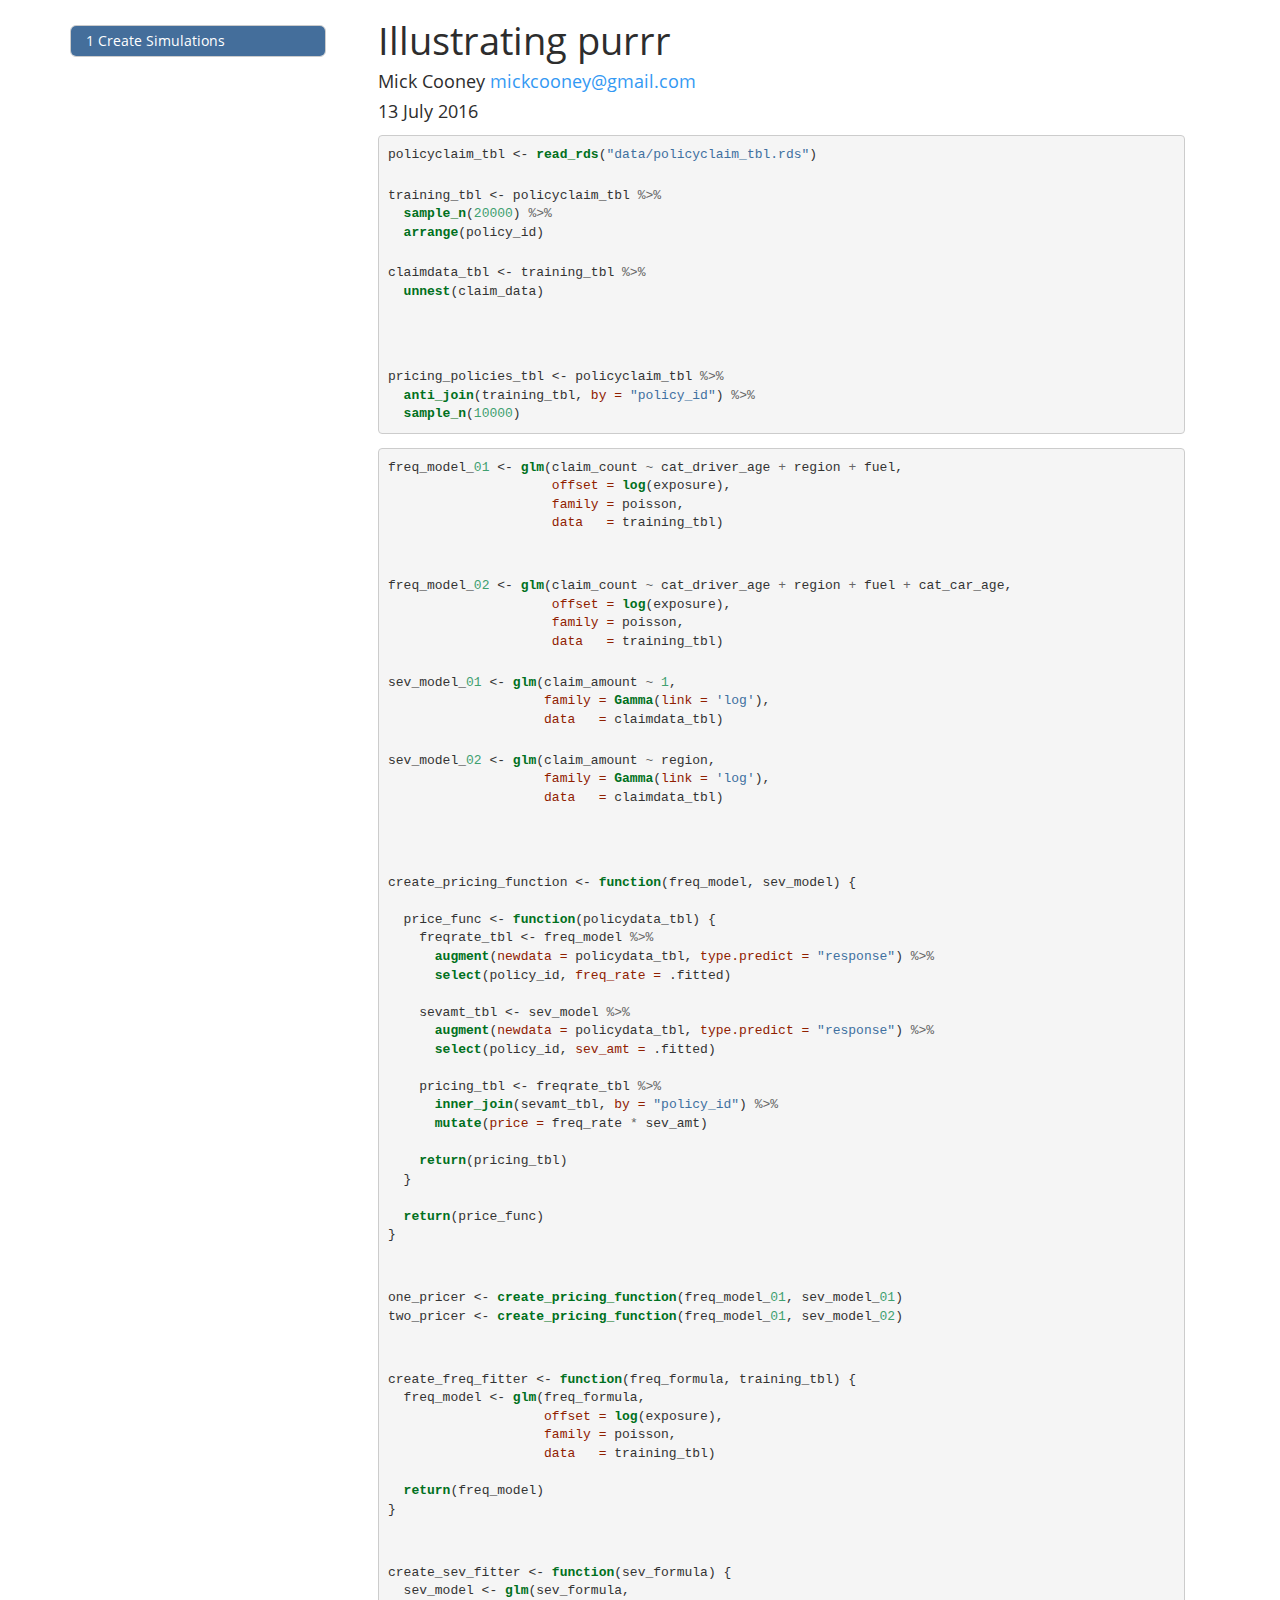
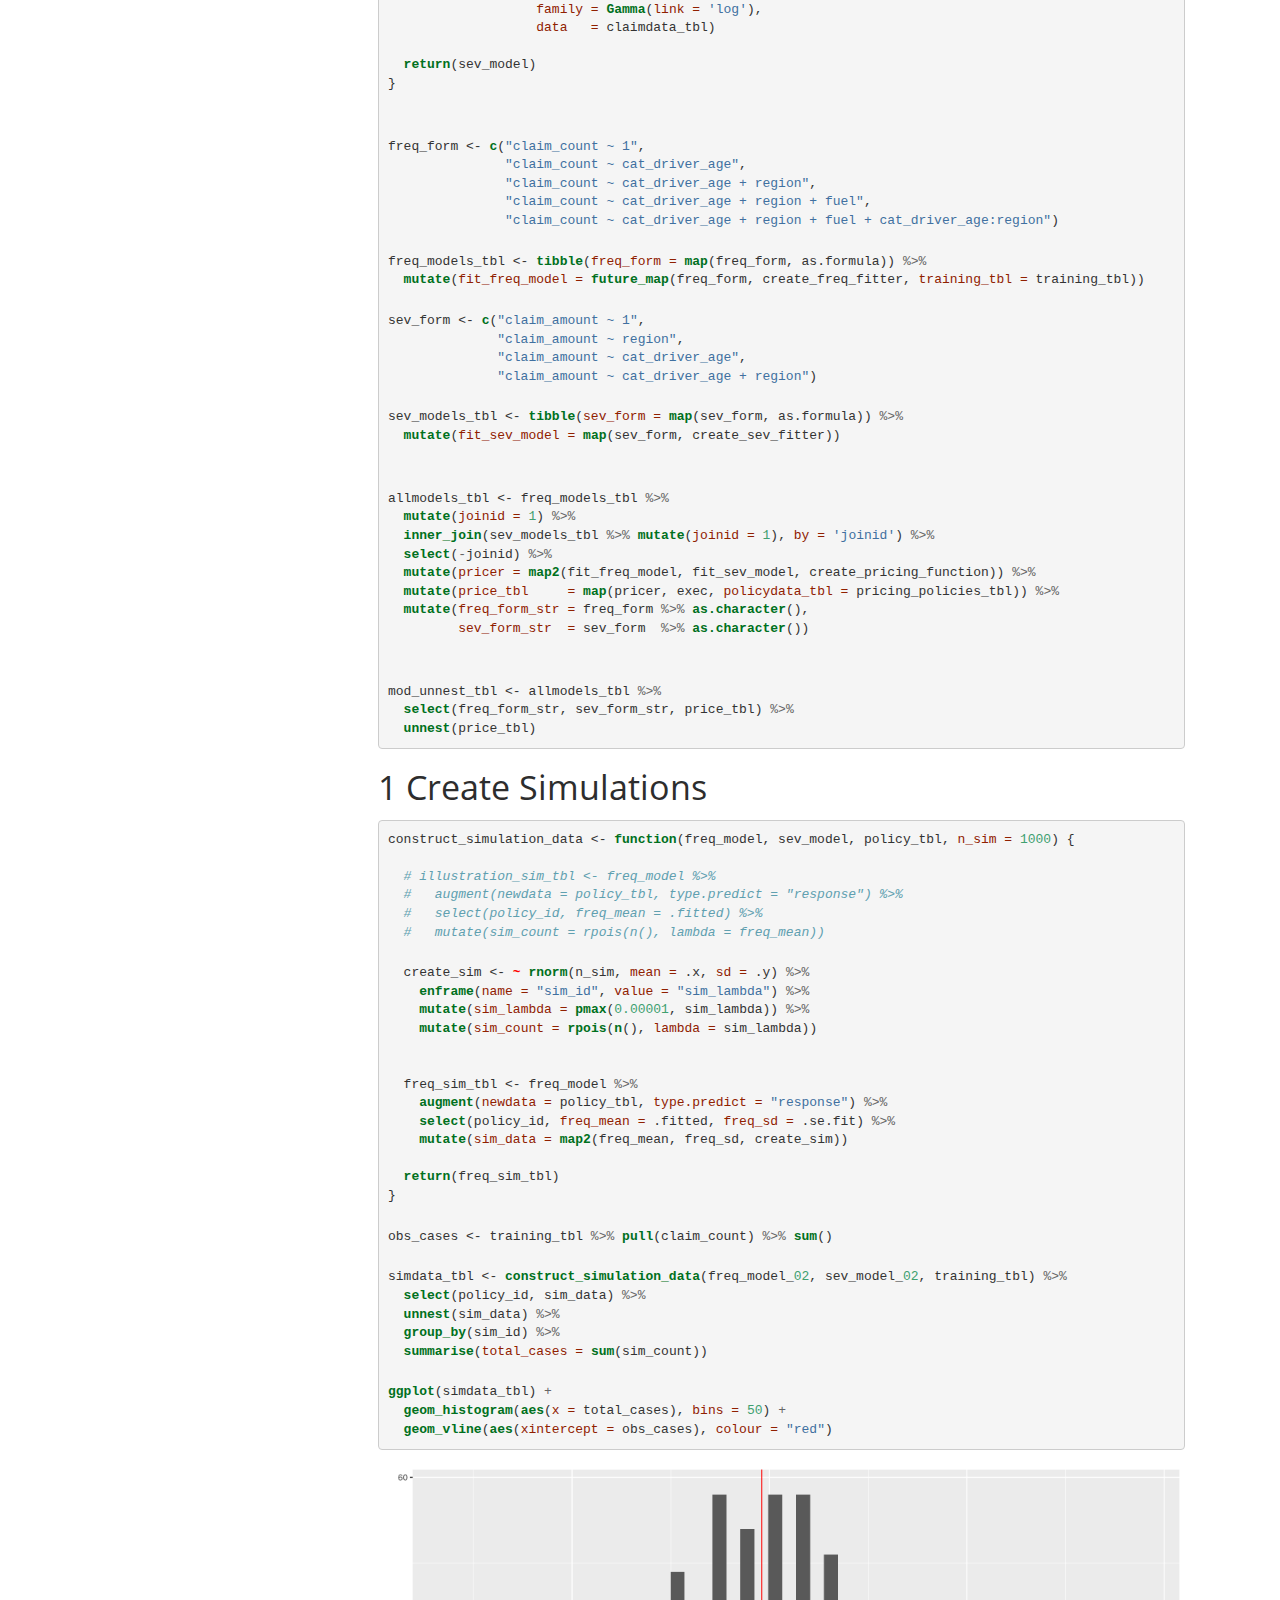
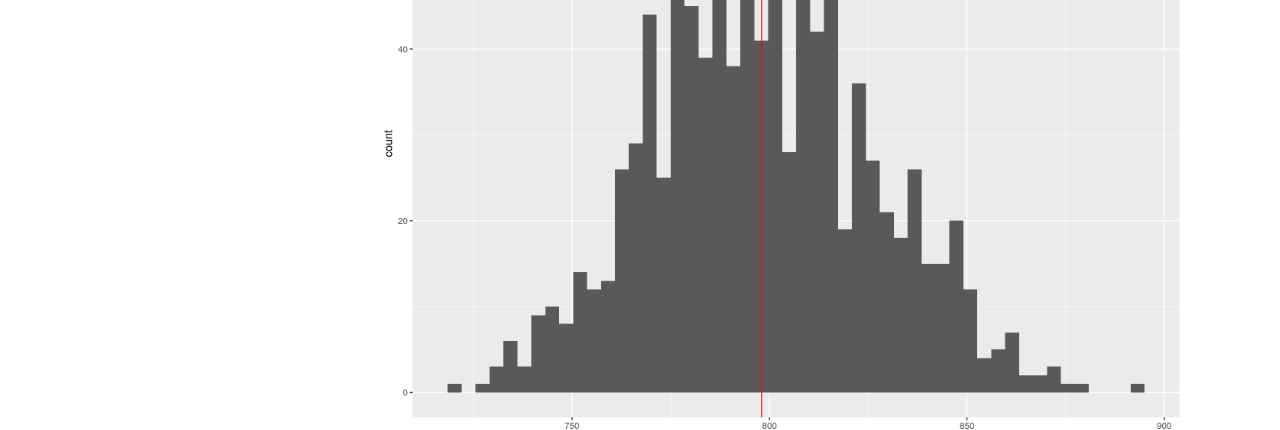
==== commit cd008bcc: "Adding in code for the functional_code discussion" ====
--- a/functional/functional_code.html
+++ b/functional/functional_code.html
@@ -1601,7 +1601,7 @@
 <div class="sourceCode" id="cb1"><pre class="sourceCode r"><code class="sourceCode r"><a class="sourceLine" id="cb1-1" data-line-number="1">policyclaim_tbl &lt;-<span class="st"> </span><span class="kw">read_rds</span>(<span class="st">&quot;data/policyclaim_tbl.rds&quot;</span>)</a>
 <a class="sourceLine" id="cb1-2" data-line-number="2"></a>
 <a class="sourceLine" id="cb1-3" data-line-number="3">training_tbl &lt;-<span class="st"> </span>policyclaim_tbl <span class="op">%&gt;%</span></a>
-<a class="sourceLine" id="cb1-4" data-line-number="4"><span class="st">  </span><span class="kw">sample_n</span>(<span class="dv">200000</span>) <span class="op">%&gt;%</span></a>
+<a class="sourceLine" id="cb1-4" data-line-number="4"><span class="st">  </span><span class="kw">sample_n</span>(<span class="dv">20000</span>) <span class="op">%&gt;%</span></a>
 <a class="sourceLine" id="cb1-5" data-line-number="5"><span class="st">  </span><span class="kw">arrange</span>(policy_id)</a>
 <a class="sourceLine" id="cb1-6" data-line-number="6"></a>
 <a class="sourceLine" id="cb1-7" data-line-number="7">claimdata_tbl &lt;-<span class="st"> </span>training_tbl <span class="op">%&gt;%</span></a>
@@ -1685,7 +1685,7 @@
 <a class="sourceLine" id="cb2-71" data-line-number="71">               <span class="st">&quot;claim_count ~ cat_driver_age + region + fuel + cat_driver_age:region&quot;</span>)</a>
 <a class="sourceLine" id="cb2-72" data-line-number="72"></a>
 <a class="sourceLine" id="cb2-73" data-line-number="73">freq_models_tbl &lt;-<span class="st"> </span><span class="kw">tibble</span>(<span class="dt">freq_form =</span> <span class="kw">map</span>(freq_form, as.formula)) <span class="op">%&gt;%</span></a>
-<a class="sourceLine" id="cb2-74" data-line-number="74"><span class="st">  </span><span class="kw">mutate</span>(<span class="dt">fit_freq_model =</span> <span class="kw">map</span>(freq_form, create_freq_fitter, <span class="dt">training_tbl =</span> training_tbl))</a>
+<a class="sourceLine" id="cb2-74" data-line-number="74"><span class="st">  </span><span class="kw">mutate</span>(<span class="dt">fit_freq_model =</span> <span class="kw">future_map</span>(freq_form, create_freq_fitter, <span class="dt">training_tbl =</span> training_tbl))</a>
 <a class="sourceLine" id="cb2-75" data-line-number="75"></a>
 <a class="sourceLine" id="cb2-76" data-line-number="76">sev_form &lt;-<span class="st"> </span><span class="kw">c</span>(<span class="st">&quot;claim_amount ~ 1&quot;</span>,</a>
 <a class="sourceLine" id="cb2-77" data-line-number="77">              <span class="st">&quot;claim_amount ~ region&quot;</span>,</a>
@@ -1701,7 +1701,7 @@
 <a class="sourceLine" id="cb2-87" data-line-number="87"><span class="st">  </span><span class="kw">inner_join</span>(sev_models_tbl <span class="op">%&gt;%</span><span class="st"> </span><span class="kw">mutate</span>(<span class="dt">joinid =</span> <span class="dv">1</span>), <span class="dt">by =</span> <span class="st">'joinid'</span>) <span class="op">%&gt;%</span></a>
 <a class="sourceLine" id="cb2-88" data-line-number="88"><span class="st">  </span><span class="kw">select</span>(<span class="op">-</span>joinid) <span class="op">%&gt;%</span></a>
 <a class="sourceLine" id="cb2-89" data-line-number="89"><span class="st">  </span><span class="kw">mutate</span>(<span class="dt">pricer =</span> <span class="kw">map2</span>(fit_freq_model, fit_sev_model, create_pricing_function)) <span class="op">%&gt;%</span></a>
-<a class="sourceLine" id="cb2-90" data-line-number="90"><span class="st">  </span><span class="kw">mutate</span>(<span class="dt">price_tbl =</span> <span class="kw">map</span>(pricer, exec, <span class="dt">policydata_tbl =</span> pricing_policies_tbl)) <span class="op">%&gt;%</span></a>
+<a class="sourceLine" id="cb2-90" data-line-number="90"><span class="st">  </span><span class="kw">mutate</span>(<span class="dt">price_tbl     =</span> <span class="kw">map</span>(pricer, exec, <span class="dt">policydata_tbl =</span> pricing_policies_tbl)) <span class="op">%&gt;%</span></a>
 <a class="sourceLine" id="cb2-91" data-line-number="91"><span class="st">  </span><span class="kw">mutate</span>(<span class="dt">freq_form_str =</span> freq_form <span class="op">%&gt;%</span><span class="st"> </span><span class="kw">as.character</span>(),</a>
 <a class="sourceLine" id="cb2-92" data-line-number="92">         <span class="dt">sev_form_str  =</span> sev_form  <span class="op">%&gt;%</span><span class="st"> </span><span class="kw">as.character</span>())</a>
 <a class="sourceLine" id="cb2-93" data-line-number="93"></a>
@@ -1709,6 +1709,42 @@
 <a class="sourceLine" id="cb2-95" data-line-number="95">mod_unnest_tbl &lt;-<span class="st"> </span>allmodels_tbl <span class="op">%&gt;%</span></a>
 <a class="sourceLine" id="cb2-96" data-line-number="96"><span class="st">  </span><span class="kw">select</span>(freq_form_str, sev_form_str, price_tbl) <span class="op">%&gt;%</span></a>
 <a class="sourceLine" id="cb2-97" data-line-number="97"><span class="st">  </span><span class="kw">unnest</span>(price_tbl)</a></code></pre></div>
+<div id="create-simulations" class="section level1">
+<h1><span class="header-section-number">1</span> Create Simulations</h1>
+<div class="sourceCode" id="cb3"><pre class="sourceCode r"><code class="sourceCode r"><a class="sourceLine" id="cb3-1" data-line-number="1">construct_simulation_data &lt;-<span class="st"> </span><span class="cf">function</span>(freq_model, sev_model, policy_tbl, <span class="dt">n_sim =</span> <span class="dv">1000</span>) {</a>
+<a class="sourceLine" id="cb3-2" data-line-number="2">  </a>
+<a class="sourceLine" id="cb3-3" data-line-number="3">  <span class="co"># illustration_sim_tbl &lt;- freq_model %&gt;%</span></a>
+<a class="sourceLine" id="cb3-4" data-line-number="4">  <span class="co">#   augment(newdata = policy_tbl, type.predict = &quot;response&quot;) %&gt;%</span></a>
+<a class="sourceLine" id="cb3-5" data-line-number="5">  <span class="co">#   select(policy_id, freq_mean = .fitted) %&gt;%</span></a>
+<a class="sourceLine" id="cb3-6" data-line-number="6">  <span class="co">#   mutate(sim_count = rpois(n(), lambda = freq_mean))</span></a>
+<a class="sourceLine" id="cb3-7" data-line-number="7"></a>
+<a class="sourceLine" id="cb3-8" data-line-number="8">  create_sim &lt;-<span class="st"> </span><span class="er">~</span><span class="st"> </span><span class="kw">rnorm</span>(n_sim, <span class="dt">mean =</span> .x, <span class="dt">sd =</span> .y) <span class="op">%&gt;%</span></a>
+<a class="sourceLine" id="cb3-9" data-line-number="9"><span class="st">    </span><span class="kw">enframe</span>(<span class="dt">name =</span> <span class="st">&quot;sim_id&quot;</span>, <span class="dt">value =</span> <span class="st">&quot;sim_lambda&quot;</span>) <span class="op">%&gt;%</span></a>
+<a class="sourceLine" id="cb3-10" data-line-number="10"><span class="st">    </span><span class="kw">mutate</span>(<span class="dt">sim_lambda =</span> <span class="kw">pmax</span>(<span class="fl">0.00001</span>, sim_lambda)) <span class="op">%&gt;%</span></a>
+<a class="sourceLine" id="cb3-11" data-line-number="11"><span class="st">    </span><span class="kw">mutate</span>(<span class="dt">sim_count =</span> <span class="kw">rpois</span>(<span class="kw">n</span>(), <span class="dt">lambda =</span> sim_lambda))</a>
+<a class="sourceLine" id="cb3-12" data-line-number="12">  </a>
+<a class="sourceLine" id="cb3-13" data-line-number="13">  </a>
+<a class="sourceLine" id="cb3-14" data-line-number="14">  freq_sim_tbl &lt;-<span class="st"> </span>freq_model <span class="op">%&gt;%</span></a>
+<a class="sourceLine" id="cb3-15" data-line-number="15"><span class="st">    </span><span class="kw">augment</span>(<span class="dt">newdata =</span> policy_tbl, <span class="dt">type.predict =</span> <span class="st">&quot;response&quot;</span>) <span class="op">%&gt;%</span></a>
+<a class="sourceLine" id="cb3-16" data-line-number="16"><span class="st">    </span><span class="kw">select</span>(policy_id, <span class="dt">freq_mean =</span> .fitted, <span class="dt">freq_sd =</span> .se.fit) <span class="op">%&gt;%</span></a>
+<a class="sourceLine" id="cb3-17" data-line-number="17"><span class="st">    </span><span class="kw">mutate</span>(<span class="dt">sim_data =</span> <span class="kw">map2</span>(freq_mean, freq_sd, create_sim))</a>
+<a class="sourceLine" id="cb3-18" data-line-number="18">  </a>
+<a class="sourceLine" id="cb3-19" data-line-number="19">  <span class="kw">return</span>(freq_sim_tbl)</a>
+<a class="sourceLine" id="cb3-20" data-line-number="20">}</a>
+<a class="sourceLine" id="cb3-21" data-line-number="21"></a>
+<a class="sourceLine" id="cb3-22" data-line-number="22">obs_cases &lt;-<span class="st"> </span>training_tbl <span class="op">%&gt;%</span><span class="st"> </span><span class="kw">pull</span>(claim_count) <span class="op">%&gt;%</span><span class="st"> </span><span class="kw">sum</span>()</a>
+<a class="sourceLine" id="cb3-23" data-line-number="23"></a>
+<a class="sourceLine" id="cb3-24" data-line-number="24">simdata_tbl &lt;-<span class="st"> </span><span class="kw">construct_simulation_data</span>(freq_model_<span class="dv">02</span>, sev_model_<span class="dv">02</span>, training_tbl) <span class="op">%&gt;%</span></a>
+<a class="sourceLine" id="cb3-25" data-line-number="25"><span class="st">  </span><span class="kw">select</span>(policy_id, sim_data) <span class="op">%&gt;%</span></a>
+<a class="sourceLine" id="cb3-26" data-line-number="26"><span class="st">  </span><span class="kw">unnest</span>(sim_data) <span class="op">%&gt;%</span></a>
+<a class="sourceLine" id="cb3-27" data-line-number="27"><span class="st">  </span><span class="kw">group_by</span>(sim_id) <span class="op">%&gt;%</span></a>
+<a class="sourceLine" id="cb3-28" data-line-number="28"><span class="st">  </span><span class="kw">summarise</span>(<span class="dt">total_cases =</span> <span class="kw">sum</span>(sim_count))</a>
+<a class="sourceLine" id="cb3-29" data-line-number="29"></a>
+<a class="sourceLine" id="cb3-30" data-line-number="30"><span class="kw">ggplot</span>(simdata_tbl) <span class="op">+</span></a>
+<a class="sourceLine" id="cb3-31" data-line-number="31"><span class="st">  </span><span class="kw">geom_histogram</span>(<span class="kw">aes</span>(<span class="dt">x =</span> total_cases), <span class="dt">bins =</span> <span class="dv">50</span>) <span class="op">+</span></a>
+<a class="sourceLine" id="cb3-32" data-line-number="32"><span class="st">  </span><span class="kw">geom_vline</span>(<span class="kw">aes</span>(<span class="dt">xintercept =</span> obs_cases), <span class="dt">colour =</span> <span class="st">&quot;red&quot;</span>)</a></code></pre></div>
+<p><img src="[data-uri]" width="1056" /></p>
+</div>
 
 
 
